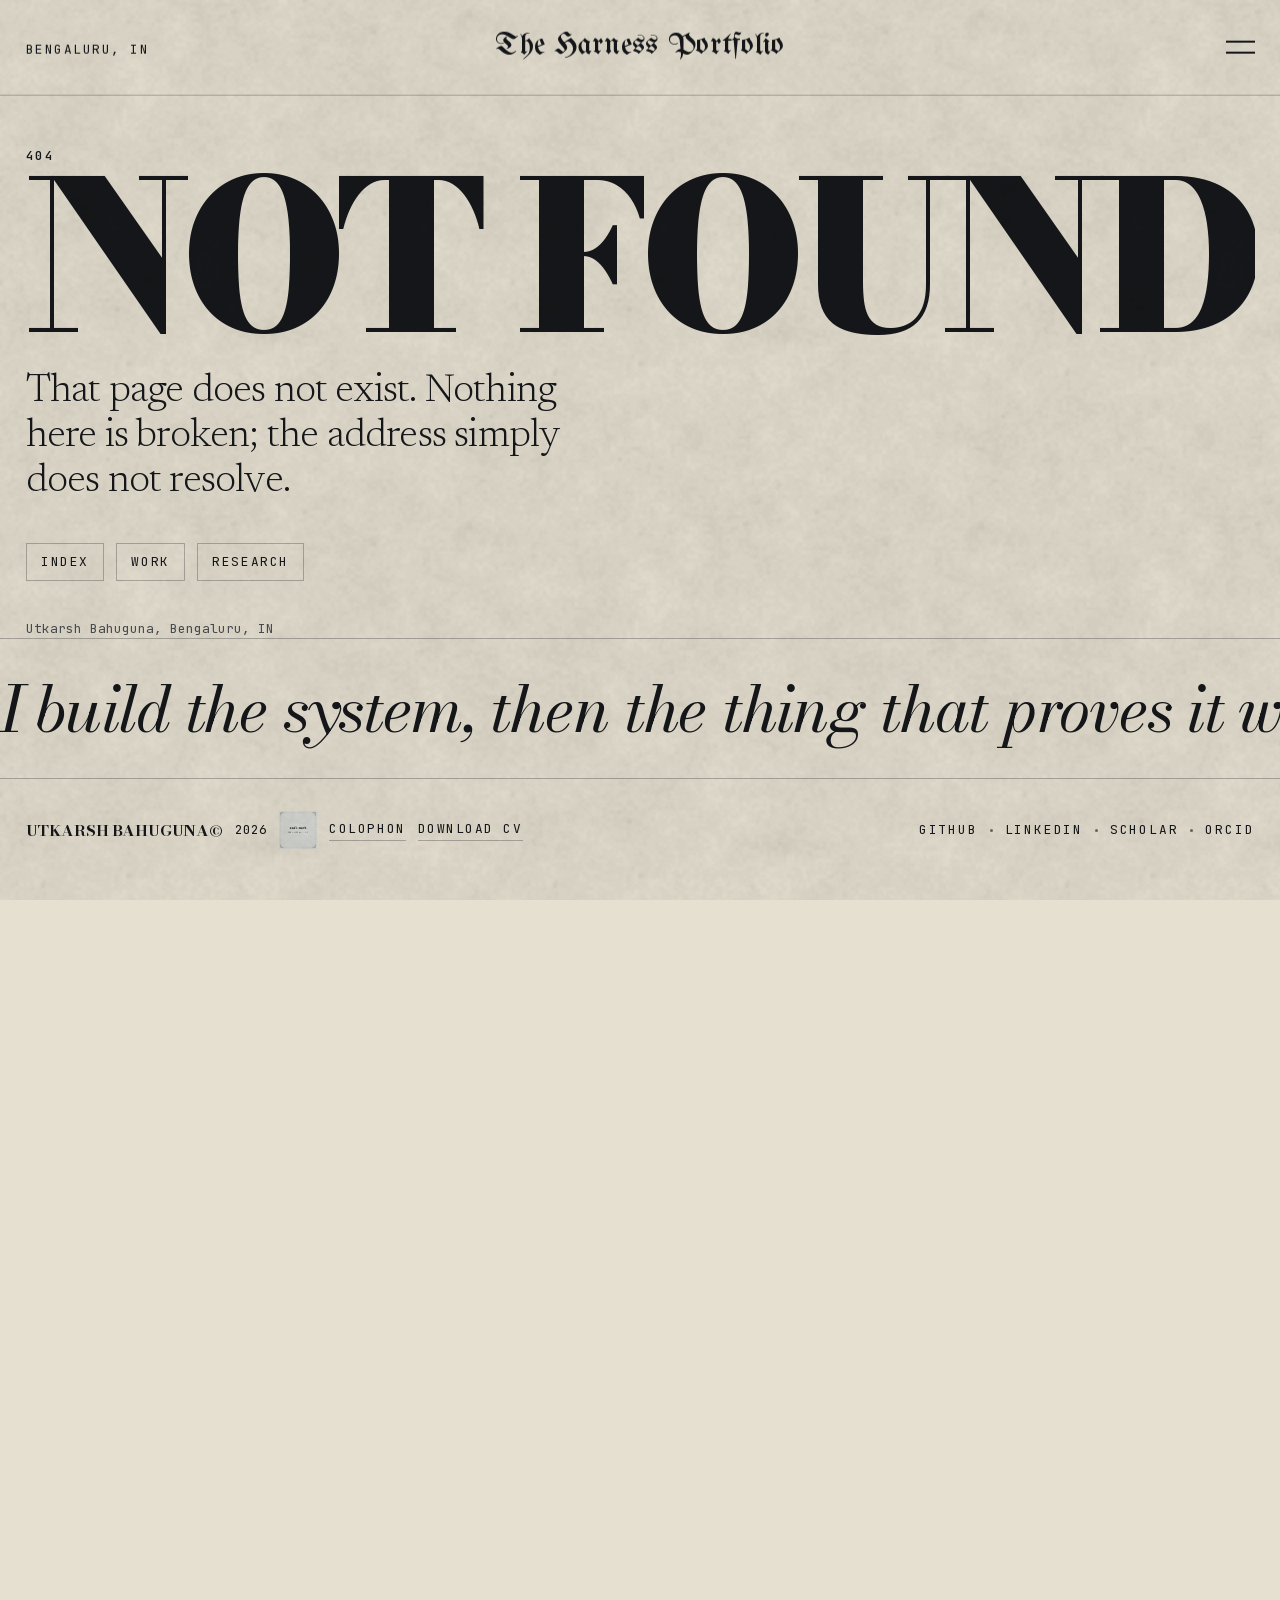
==== 404/index.html @ efdd4736 "Publish the portfolio to utkarshbahuguna.me The domain was claimed by this repo but served a placeho" ====
<!DOCTYPE html><html lang="en" class="bodoni_moda_fea9800b-module___t9ytG__variable bodoni_moda_49b920f5-module__96ow4W__variable newsreader_19a76705-module__pe3p8a__variable jetbrains_mono_57140618-module__JEK3ua__variable unifrakturmaguntia_de403196-module__SjCS9q__variable"><head><meta charSet="utf-8"/><meta name="viewport" content="width=device-width, initial-scale=1"/><link rel="stylesheet" href="/_next/static/chunks/182auflgu6ts4.css" data-precedence="next"/><link rel="preload" as="script" fetchPriority="low" href="/_next/static/chunks/310vm2bl3xxpt.js"/><script src="/_next/static/chunks/19mx3mg6lkumu.js" async=""></script><script src="/_next/static/chunks/1mh6a-0e61pyc.js" async=""></script><script src="/_next/static/chunks/344n2zhqbh4pn.js" async=""></script><script src="/_next/static/chunks/turbopack-0td869ukh0v94.js" async=""></script><script src="/_next/static/chunks/3fntmmi971322.js" async=""></script><script src="/_next/static/chunks/0g-u_hslfzjsd.js" async=""></script><script src="/_next/static/chunks/346kchja-rqp-.js" async=""></script><script src="/_next/static/chunks/41lqnuv02d4rt.js" async=""></script><meta name="robots" content="noindex"/><meta name="theme-color" content="#e6e0d1"/><title>Not found · Utkarsh Bahuguna</title><meta name="description" content="I build systems, then write the harnesses that try to break them."/><meta name="author" content="Utkarsh Bahuguna"/><meta property="og:title" content="Utkarsh Bahuguna · Bengaluru, IN"/><meta property="og:description" content="I build systems, then write the harnesses that try to break them."/><meta property="og:image" content="https://utkarshbahuguna.me/placeholders/og-cover.svg"/><meta property="og:image:width" content="1200"/><meta property="og:image:height" content="630"/><meta property="og:image:alt" content="Utkarsh Bahuguna, Bengaluru, IN"/><meta property="og:type" content="website"/><meta name="twitter:card" content="summary_large_image"/><meta name="twitter:title" content="Utkarsh Bahuguna · Bengaluru, IN"/><meta name="twitter:description" content="I build systems, then write the harnesses that try to break them."/><meta name="twitter:image" content="https://utkarshbahuguna.me/placeholders/og-cover.svg"/><link rel="icon" href="/icon.svg?icon.3ii0vima6olii.svg" sizes="any" type="image/svg+xml"/><meta name="next-size-adjust" content=""/><script>(function(){var d=document.documentElement;d.dataset.js='';var INTRO=true;var reduce=matchMedia('(prefers-reduced-motion: reduce)').matches;d.dataset.motion=reduce?'reduce':'full';try{if(INTRO&&!reduce){d.style.setProperty('--intro-duration','2200ms');d.style.setProperty('--intro-delay','0ms');d.dataset.intro='';d.classList.add('is-scroll-locked');setTimeout(function(){d.removeAttribute('data-intro');d.classList.remove('is-scroll-locked');},2260);}}catch(e){}})();</script><script src="/_next/static/chunks/0cz1d0mv5g_q7.js" noModule=""></script></head><body><div hidden=""><!--$--><!--/$--></div><a class="skip-link" href="#main">Skip to content</a><div class="material-grain" aria-hidden="true" style="background-image:url(/paper.png)"></div><div class="curtain" aria-hidden="true"><svg class="curtain__tear" viewBox="0 0 880 1600" preserveAspectRatio="none" focusable="false"><path d="M202 0L203 3L207 6L211 9L217 12L232 15L252 18L267 21L272 24L270 27L266 30L265 33L264 36L262 39L260 42L258 45L260 48L264 51L266 54L263 57L254 60L244 63L240 66L245 69L254 72L259 75L255 78L245 81L235 84L225 87L217 90L212 93L209 96L208 99L202 102L194 105L189 108L196 111L217 114L243 117L265 120L278 123L284 126L288 129L294 132L303 135L312 138L319 141L321 144L315 147L304 150L297 153L299 156L307 159L315 162L322 165L331 168L346 171L360 174L368 177L370 180L369 183L371 186L374 189L372 192L370 195L371 198L380 201L394 204L408 207L415 210L424 213L434 216L443 219L448 222L445 225L442 228L442 231L449 234L457 237L464 240L466 243L467 246L467 249L466 252L466 255L463 258L460 261L459 264L457 267L452 270L449 273L447 276L451 279L457 282L458 285L449 288L432 291L415 294L404 297L399 300L396 303L396 306L397 309L400 312L405 315L409 318L410 321L409 324L408 327L409 330L414 333L423 336L431 339L434 342L429 345L421 348L416 351L418 354L426 357L435 360L439 363L441 366L445 369L448 372L449 375L445 378L440 381L435 384L433 387L428 390L423 393L420 396L421 399L424 402L427 405L427 408L429 411L431 414L432 417L429 420L419 423L407 426L401 429L404 432L411 435L418 438L418 441L410 444L401 447L397 450L401 453L408 456L414 459L420 462L430 465L443 468L454 471L456 474L456 477L455 480L454 483L448 486L437 489L425 492L417 495L414 498L413 501L412 504L409 507L406 510L403 513L398 516L392 519L386 522L379 525L372 528L358 531L340 534L324 537L316 540L310 543L305 546L304 549L307 552L311 555L316 558L323 561L336 564L353 567L369 570L375 573L370 576L359 579L349 582L346 585L347 588L348 591L345 594L343 597L346 600L349 603L347 606L338 609L329 612L324 615L325 618L329 621L334 624L339 627L345 630L354 633L362 636L366 639L366 642L364 645L361 648L357 651L349 654L340 657L331 660L322 663L310 666L300 669L294 672L295 675L300 678L305 681L304 684L299 687L293 690L291 693L292 696L294 699L296 702L298 705L307 708L320 711L330 714L330 717L323 720L316 723L317 726L329 729L345 732L360 735L369 738L369 741L365 744L361 747L362 750L365 753L368 756L366 759L364 762L364 765L364 768L360 771L354 774L350 777L347 780L348 783L351 786L354 789L355 792L354 795L354 798L354 801L353 804L350 807L348 810L346 813L345 816L337 819L328 822L326 825L333 828L346 831L359 834L363 837L359 840L351 843L347 846L351 849L362 852L374 855L380 858L378 861L374 864L370 867L369 870L365 873L359 876L356 879L358 882L367 885L379 888L386 891L388 894L390 897L391 900L395 903L400 906L405 909L407 912L406 915L401 918L394 921L387 924L377 927L361 930L346 933L337 936L333 939L330 942L326 945L323 948L329 951L336 954L337 957L332 960L327 963L322 966L317 969L312 972L307 975L304 978L298 981L284 984L270 987L263 990L266 993L274 996L281 999L283 1002L279 1005L274 1008L271 1011L277 1014L290 1017L305 1020L317 1023L327 1026L340 1029L353 1032L366 1035L368 1038L365 1041L366 1044L377 1047L388 1050L397 1053L404 1056L414 1059L428 1062L439 1065L444 1068L448 1071L453 1074L457 1077L457 1080L454 1083L451 1086L452 1089L453 1092L453 1095L453 1098L456 1101L465 1104L475 1107L482 1110L483 1113L477 1116L470 1119L465 1122L466 1125L470 1128L474 1131L473 1134L469 1137L465 1140L460 1143L459 1146L464 1149L469 1152L470 1155L468 1158L466 1161L466 1164L466 1167L468 1170L471 1173L473 1176L472 1179L460 1182L446 1185L439 1188L439 1191L439 1194L439 1197L438 1200L443 1203L451 1206L457 1209L457 1212L455 1215L453 1218L453 1221L449 1224L438 1227L426 1230L419 1233L418 1236L420 1239L418 1242L409 1245L393 1248L377 1251L368 1254L369 1257L375 1260L382 1263L386 1266L389 1269L392 1272L395 1275L399 1278L401 1281L403 1284L405 1287L407 1290L407 1293L406 1296L405 1299L402 1302L398 1305L394 1308L394 1311L396 1314L399 1317L401 1320L401 1323L404 1326L407 1329L409 1332L406 1335L402 1338L400 1341L404 1344L413 1347L423 1350L428 1353L426 1356L419 1359L413 1362L413 1365L423 1368L437 1371L448 1374L454 1377L462 1380L471 1383L476 1386L476 1389L472 1392L467 1395L464 1398L459 1401L452 1404L446 1407L438 1410L426 1413L412 1416L404 1419L403 1422L407 1425L411 1428L412 1431L417 1434L424 1437L427 1440L423 1443L418 1446L414 1449L409 1452L404 1455L398 1458L394 1461L393 1464L388 1467L380 1470L377 1473L382 1476L389 1479L396 1482L402 1485L412 1488L428 1491L442 1494L445 1497L442 1500L439 1503L438 1506L439 1509L436 1512L433 1515L433 1518L441 1521L455 1524L467 1527L469 1530L460 1533L446 1536L432 1539L423 1542L411 1545L398 1548L388 1551L382 1554L381 1557L381 1560L379 1563L380 1566L383 1569L390 1572L399 1575L408 1578L417 1581L428 1584L437 1587L444 1590L449 1593L453 1596L453 1600L591 1600L589 1596L584 1593L577 1590L569 1587L558 1584L546 1581L537 1578L528 1575L521 1572L517 1569L517 1566L521 1563L525 1560L527 1557L528 1554L531 1551L537 1548L546 1545L555 1542L564 1539L578 1536L593 1533L602 1530L600 1527L588 1524L575 1521L568 1518L571 1515L578 1512L585 1509L588 1506L593 1503L598 1500L603 1497L601 1494L590 1491L576 1488L569 1485L568 1482L568 1479L570 1476L575 1473L589 1470L606 1467L619 1464L625 1461L632 1458L638 1455L642 1452L646 1449L652 1446L660 1443L668 1440L670 1437L669 1434L668 1431L670 1428L666 1425L662 1422L660 1419L666 1416L676 1413L686 1410L691 1407L696 1404L703 1401L708 1398L713 1395L719 1392L722 1389L720 1386L711 1383L697 1380L683 1377L672 1374L656 1371L640 1368L630 1365L632 1362L641 1359L651 1356L656 1353L653 1350L644 1347L634 1344L630 1341L631 1338L635 1335L638 1332L637 1329L633 1326L627 1323L623 1320L619 1317L613 1314L610 1311L612 1308L620 1305L629 1302L637 1299L641 1296L644 1293L644 1290L641 1287L638 1284L634 1281L630 1278L625 1275L620 1272L614 1269L608 1266L601 1263L591 1260L582 1257L579 1254L585 1251L597 1248L610 1245L616 1242L615 1239L611 1236L609 1233L617 1230L630 1227L642 1224L648 1221L650 1218L651 1215L651 1212L649 1209L640 1206L630 1203L623 1200L622 1197L622 1194L620 1191L619 1188L624 1185L636 1182L647 1179L648 1176L647 1173L646 1170L646 1167L647 1164L648 1161L648 1158L648 1155L643 1152L634 1149L625 1146L621 1143L622 1140L623 1137L623 1134L619 1131L610 1128L601 1125L596 1122L598 1119L604 1116L609 1113L608 1110L599 1107L588 1104L578 1101L574 1098L573 1095L574 1092L573 1089L573 1086L577 1083L579 1080L578 1077L573 1074L567 1071L563 1068L559 1065L549 1062L539 1059L534 1056L533 1053L529 1050L522 1047L513 1044L513 1041L517 1038L516 1035L505 1032L492 1029L480 1026L471 1023L458 1020L442 1017L428 1014L424 1011L427 1008L435 1005L440 1002L439 999L433 996L426 993L425 990L435 987L454 984L476 981L490 978L501 975L513 972L522 969L529 966L535 963L540 960L545 957L544 954L537 951L530 948L530 945L529 942L526 939L523 936L526 933L536 930L549 927L558 924L565 921L572 918L575 915L572 912L563 909L550 906L536 903L525 900L516 897L510 894L504 891L495 888L483 885L474 882L473 879L479 876L486 873L491 870L494 867L500 864L507 861L512 858L509 855L500 852L490 849L485 846L490 843L497 840L502 837L500 834L493 831L485 828L482 825L489 822L500 819L506 816L504 813L502 810L500 807L498 804L495 801L490 798L484 795L477 792L467 789L455 786L443 783L435 780L433 777L436 774L440 771L444 768L444 765L442 762L441 759L438 756L430 753L422 750L416 747L415 744L416 741L414 738L405 735L390 732L374 729L362 726L361 723L368 720L375 717L375 714L365 711L352 708L343 705L341 702L339 699L337 696L336 693L338 690L344 687L349 684L350 681L345 678L340 675L339 672L345 669L356 666L371 663L383 660L393 657L404 654L414 651L422 648L430 645L440 642L448 639L453 636L453 633L452 630L451 627L449 624L446 621L442 618L440 615L444 612L453 609L462 606L463 603L457 600L450 597L449 594L449 591L448 588L450 585L457 582L473 579L490 576L500 573L494 570L477 567L456 564L438 561L427 558L418 555L412 552L408 549L409 546L414 543L420 540L428 537L442 534L458 531L470 528L477 525L483 522L488 519L493 516L494 513L492 510L488 507L484 504L477 501L471 498L469 495L473 492L482 489L493 486L499 483L500 480L501 477L501 474L499 471L488 468L475 465L465 462L459 459L453 456L446 453L442 450L446 447L455 444L463 441L463 438L456 435L449 432L446 429L452 426L467 423L479 420L482 417L481 414L478 411L476 408L475 405L472 402L470 399L471 396L476 393L485 390L494 387L500 384L508 381L517 378L523 375L525 372L523 369L522 366L522 363L521 360L515 357L510 354L510 351L517 348L527 345L533 342L532 339L523 336L512 333L505 330L503 327L502 324L503 321L504 318L504 315L504 312L504 309L505 306L505 303L507 300L511 297L522 294L540 291L557 288L566 285L564 282L555 279L547 276L546 273L547 270L553 267L559 264L569 261L582 258L596 255L607 252L616 249L623 246L628 243L630 240L628 237L624 234L621 231L626 228L634 225L638 222L635 219L626 216L616 213L609 210L604 207L595 204L586 201L582 198L585 195L591 192L593 189L588 186L585 183L582 180L577 177L567 174L551 171L535 168L527 165L522 162L514 159L508 156L506 153L513 150L523 147L529 144L526 141L519 138L511 135L503 132L497 129L493 126L487 123L475 120L453 117L428 114L409 111L403 108L408 105L416 102L423 99L426 96L432 93L441 90L455 87L472 84L488 81L502 78L508 75L505 72L497 69L493 66L498 63L508 60L518 57L521 54L518 51L514 48L511 45L511 42L512 39L513 36L513 33L515 30L518 27L520 24L515 21L498 18L476 15L458 12L448 9L441 6L435 3L433 0Z" fill="var(--curtain-fibre)"></path><path d="M282 0L284 3L287 6L291 9L297 12L311 15L329 18L342 21L344 24L339 27L332 30L327 33L324 36L319 39L314 42L310 45L310 48L312 51L312 54L308 57L298 60L287 63L283 66L288 69L298 72L303 75L300 78L290 81L280 84L270 87L262 90L257 93L255 96L254 99L249 102L242 105L239 108L246 111L267 114L294 117L316 120L329 123L335 126L340 129L346 132L355 135L364 138L372 141L376 144L371 147L362 150L356 153L359 156L367 159L377 162L384 165L394 168L411 171L427 174L436 177L439 180L440 183L443 186L447 189L445 192L441 195L440 198L447 201L458 204L469 207L475 210L482 213L491 216L498 219L501 222L497 225L491 228L489 231L493 234L500 237L504 240L505 243L504 246L502 249L499 252L496 255L491 258L486 261L484 264L481 267L477 270L475 273L475 276L481 279L489 282L491 285L483 288L468 291L451 294L441 297L437 300L435 303L436 306L436 309L439 312L442 315L444 318L444 321L442 324L440 327L440 330L444 333L452 336L459 339L459 342L451 345L441 348L434 351L433 354L439 357L446 360L448 363L449 366L451 369L454 372L454 375L450 378L444 381L439 384L437 387L432 390L426 393L423 396L424 399L427 402L430 405L430 408L432 411L434 414L435 417L432 420L422 423L410 426L404 429L407 432L414 435L420 438L421 441L413 444L404 447L400 450L404 453L410 456L417 459L422 462L432 465L445 468L455 471L457 474L457 477L457 480L455 483L449 486L438 489L426 492L418 495L415 498L414 501L413 504L410 507L407 510L404 513L399 516L393 519L387 522L380 525L373 528L359 531L341 534L325 537L317 540L311 543L306 546L305 549L308 552L312 555L317 558L324 561L337 564L354 567L370 570L377 573L372 576L361 579L352 582L349 585L351 588L352 591L350 594L349 597L353 600L357 603L355 606L348 609L339 612L335 615L337 618L341 621L347 624L351 627L357 630L365 633L373 636L376 639L376 642L373 645L371 648L367 651L360 654L351 657L343 660L334 663L323 666L313 669L308 672L309 675L315 678L320 681L320 684L315 687L310 690L308 693L309 696L311 699L312 702L314 705L323 708L335 711L344 714L343 717L336 720L328 723L329 726L340 729L355 732L370 735L378 738L378 741L374 744L371 747L372 750L376 753L379 756L378 759L377 762L377 765L376 768L372 771L366 774L362 777L359 780L360 783L364 786L367 789L368 792L368 795L368 798L367 801L366 804L363 807L360 810L359 813L358 816L350 819L341 822L339 825L347 828L362 831L375 834L381 837L379 840L374 843L372 846L378 849L392 852L406 855L413 858L413 861L410 864L408 867L407 870L404 873L399 876L395 879L397 882L406 885L418 888L425 891L428 894L430 897L433 900L437 903L444 906L449 909L452 912L450 915L444 918L435 921L427 924L415 927L399 930L383 933L375 936L371 939L368 942L365 945L363 948L369 951L377 954L378 957L373 960L369 963L364 966L359 969L353 972L348 975L343 978L336 981L321 984L306 987L299 990L302 993L310 996L317 999L319 1002L315 1005L309 1008L307 1011L312 1014L325 1017L341 1020L353 1023L363 1026L376 1029L390 1032L402 1035L405 1038L402 1041L403 1044L414 1047L424 1050L433 1053L439 1056L447 1059L460 1062L471 1065L476 1068L480 1071L485 1074L489 1077L490 1080L487 1083L485 1086L485 1089L486 1092L486 1095L486 1098L490 1101L499 1104L510 1107L517 1110L519 1113L513 1116L506 1119L502 1122L504 1125L510 1128L516 1131L516 1134L513 1137L508 1140L504 1143L502 1146L506 1149L509 1152L508 1155L502 1158L498 1161L494 1164L490 1167L488 1170L487 1173L486 1176L482 1179L467 1182L451 1185L442 1188L440 1191L439 1194L439 1197L439 1200L444 1203L453 1206L459 1209L460 1212L459 1215L459 1218L460 1221L457 1224L448 1227L437 1230L431 1233L432 1236L435 1239L435 1242L427 1245L412 1248L397 1251L390 1254L391 1257L398 1260L405 1263L410 1266L415 1269L420 1272L425 1275L431 1278L437 1281L442 1284L448 1287L452 1290L455 1293L458 1296L459 1299L458 1302L455 1305L452 1308L453 1311L458 1314L463 1317L466 1320L468 1323L471 1326L475 1329L477 1332L475 1335L471 1338L470 1341L475 1344L484 1347L495 1350L500 1353L498 1356L491 1359L484 1362L484 1365L494 1368L509 1371L523 1374L531 1377L541 1380L552 1383L558 1386L559 1389L554 1392L546 1395L540 1398L531 1401L521 1404L510 1407L499 1410L482 1413L464 1416L450 1419L445 1422L443 1425L442 1428L439 1431L439 1434L442 1437L442 1440L436 1443L430 1446L424 1449L420 1452L416 1455L412 1458L409 1461L410 1464L406 1467L401 1470L399 1473L405 1476L414 1479L422 1482L429 1485L441 1488L459 1491L474 1494L479 1497L477 1500L475 1503L474 1506L474 1509L471 1512L466 1515L465 1518L472 1521L485 1524L496 1527L497 1530L486 1533L470 1536L455 1539L444 1542L431 1545L417 1548L405 1551L398 1554L395 1557L393 1560L391 1563L390 1566L392 1569L398 1572L407 1575L416 1578L426 1581L437 1584L448 1587L455 1590L461 1593L467 1596L469 1600L477 1600L470 1596L462 1593L455 1590L448 1587L437 1584L426 1581L416 1578L407 1575L399 1572L398 1569L402 1566L409 1563L418 1560L426 1557L432 1554L441 1551L451 1548L462 1545L472 1542L479 1539L491 1536L503 1533L510 1530L505 1527L492 1524L477 1521L470 1518L472 1515L479 1512L486 1509L489 1506L495 1503L502 1500L507 1497L506 1494L494 1491L477 1488L466 1485L458 1482L450 1479L442 1476L436 1473L438 1470L444 1467L447 1464L446 1461L448 1458L453 1455L458 1452L463 1449L470 1446L479 1443L489 1440L492 1437L492 1434L494 1431L499 1428L500 1425L498 1422L498 1419L504 1416L513 1413L521 1410L524 1407L526 1404L531 1401L540 1398L546 1395L554 1392L559 1389L565 1386L567 1383L565 1380L563 1377L562 1374L554 1371L544 1368L536 1365L536 1362L540 1359L543 1356L539 1353L526 1350L508 1347L491 1344L479 1341L475 1338L475 1335L477 1332L477 1329L477 1326L479 1323L482 1320L485 1317L486 1314L487 1311L491 1308L497 1305L502 1302L504 1299L503 1296L500 1293L495 1290L489 1287L482 1284L475 1281L469 1278L462 1275L455 1272L449 1269L443 1266L435 1263L425 1260L415 1257L410 1254L415 1251L427 1248L439 1245L446 1242L446 1239L444 1236L445 1233L454 1230L469 1227L483 1224L490 1221L493 1218L496 1215L499 1212L498 1209L490 1206L479 1203L469 1200L465 1197L461 1194L457 1191L455 1188L460 1185L473 1182L486 1179L491 1176L495 1173L500 1170L508 1167L517 1164L528 1161L539 1158L550 1155L554 1152L552 1149L548 1146L545 1143L543 1140L540 1137L533 1134L524 1131L510 1128L504 1125L502 1122L506 1119L513 1116L519 1113L517 1110L510 1107L499 1104L490 1101L486 1098L486 1095L488 1092L488 1089L489 1086L492 1083L496 1080L499 1077L498 1074L497 1071L497 1068L496 1065L489 1062L481 1059L475 1056L471 1053L464 1050L455 1047L445 1044L443 1041L446 1038L444 1035L432 1032L418 1029L405 1026L395 1023L383 1020L366 1017L352 1014L346 1011L348 1008L353 1005L357 1002L354 999L347 996L339 993L336 990L341 987L354 984L366 981L369 978L369 975L369 972L369 969L370 966L372 963L376 960L379 957L377 954L369 951L363 948L365 945L368 942L371 939L375 936L383 933L399 930L415 927L427 924L435 921L444 918L457 915L465 912L467 909L465 906L461 903L457 900L452 897L448 894L443 891L434 888L420 885L408 882L404 879L406 876L409 873L411 870L411 867L415 864L420 861L422 858L418 855L407 852L397 849L393 846L398 843L404 840L407 837L402 834L390 831L378 828L373 825L378 822L389 819L398 816L400 813L402 810L404 807L405 804L403 801L400 798L395 795L390 792L384 789L377 786L370 783L366 780L367 777L371 774L377 771L381 768L381 765L380 762L382 759L382 756L378 753L374 750L372 747L375 744L379 741L379 738L370 735L355 732L340 729L329 726L328 723L336 720L343 717L344 714L335 711L323 708L314 705L312 702L311 699L312 696L312 693L316 690L323 687L329 684L329 681L324 678L317 675L313 672L316 669L324 666L334 663L343 660L351 657L360 654L367 651L371 648L373 645L376 642L376 639L373 636L365 633L357 630L351 627L347 624L341 621L337 618L335 615L339 612L348 609L355 606L357 603L353 600L350 597L351 594L353 591L352 588L350 585L352 582L361 579L372 576L377 573L370 570L354 567L337 564L324 561L317 558L312 555L308 552L305 549L306 546L311 543L317 540L325 537L341 534L359 531L373 528L380 525L387 522L394 519L404 516L412 513L418 510L422 507L427 504L428 501L428 498L430 495L438 492L449 489L460 486L467 483L469 480L470 477L471 474L469 471L459 468L446 465L437 462L430 459L423 456L416 453L411 450L414 447L422 444L429 441L429 438L422 435L415 432L412 429L418 426L431 423L442 420L445 417L444 414L442 411L440 408L440 405L437 402L434 399L432 396L434 393L439 390L442 387L442 384L445 381L450 378L454 375L454 372L451 369L449 366L448 363L446 360L439 357L433 354L434 351L441 348L451 345L459 342L459 339L452 336L444 333L440 330L440 327L442 324L445 321L446 318L445 315L442 312L440 309L440 306L440 303L443 300L449 297L461 294L479 291L496 288L505 285L503 282L496 279L489 276L489 273L492 270L498 267L502 264L508 261L517 258L525 255L532 252L537 249L540 246L539 243L533 240L521 237L506 234L493 231L491 228L497 225L501 222L498 219L491 216L482 213L475 210L469 207L458 204L452 201L455 198L465 195L477 192L484 189L481 186L479 183L480 180L480 177L475 174L463 171L452 168L446 165L444 162L437 159L431 156L427 153L428 150L430 147L425 144L410 141L391 138L372 135L353 132L340 129L335 126L329 123L316 120L294 117L272 114L258 111L257 108L267 105L281 102L290 99L295 96L299 93L305 90L314 87L326 84L338 81L348 78L353 75L348 72L340 69L335 66L340 63L349 60L355 57L353 54L344 51L332 48L323 45L317 42L319 39L324 36L327 33L332 30L339 27L344 24L345 21L343 18L337 15L334 12L338 9L341 6L343 3L343 0Z" fill="var(--curtain-fleck)"></path><path class="curtain__lift" d="M0 0L202 0L203 3L207 6L211 9L217 12L232 15L252 18L267 21L272 24L270 27L266 30L265 33L264 36L262 39L260 42L258 45L260 48L264 51L266 54L263 57L254 60L244 63L240 66L245 69L254 72L259 75L255 78L245 81L235 84L225 87L217 90L212 93L209 96L208 99L202 102L194 105L189 108L196 111L217 114L243 117L265 120L278 123L284 126L288 129L294 132L303 135L312 138L319 141L321 144L315 147L304 150L297 153L299 156L307 159L315 162L322 165L331 168L346 171L360 174L368 177L370 180L369 183L371 186L374 189L372 192L370 195L371 198L380 201L394 204L408 207L415 210L424 213L434 216L443 219L448 222L445 225L442 228L442 231L449 234L457 237L464 240L466 243L467 246L467 249L466 252L466 255L463 258L460 261L459 264L457 267L452 270L449 273L447 276L451 279L457 282L458 285L449 288L432 291L415 294L404 297L399 300L396 303L396 306L397 309L400 312L405 315L409 318L410 321L409 324L408 327L409 330L414 333L423 336L431 339L434 342L429 345L421 348L416 351L418 354L426 357L435 360L439 363L441 366L445 369L448 372L449 375L445 378L440 381L435 384L433 387L428 390L423 393L420 396L421 399L424 402L427 405L427 408L429 411L431 414L432 417L429 420L419 423L407 426L401 429L404 432L411 435L418 438L418 441L410 444L401 447L397 450L401 453L408 456L414 459L420 462L430 465L443 468L454 471L456 474L456 477L455 480L454 483L448 486L437 489L425 492L417 495L414 498L413 501L412 504L409 507L406 510L403 513L398 516L392 519L386 522L379 525L372 528L358 531L340 534L324 537L316 540L310 543L305 546L304 549L307 552L311 555L316 558L323 561L336 564L353 567L369 570L375 573L370 576L359 579L349 582L346 585L347 588L348 591L345 594L343 597L346 600L349 603L347 606L338 609L329 612L324 615L325 618L329 621L334 624L339 627L345 630L354 633L362 636L366 639L366 642L364 645L361 648L357 651L349 654L340 657L331 660L322 663L310 666L300 669L294 672L295 675L300 678L305 681L304 684L299 687L293 690L291 693L292 696L294 699L296 702L298 705L307 708L320 711L330 714L330 717L323 720L316 723L317 726L329 729L345 732L360 735L369 738L369 741L365 744L361 747L362 750L365 753L368 756L366 759L364 762L364 765L364 768L360 771L354 774L350 777L347 780L348 783L351 786L354 789L355 792L354 795L354 798L354 801L353 804L350 807L348 810L346 813L345 816L337 819L328 822L326 825L333 828L346 831L359 834L363 837L359 840L351 843L347 846L351 849L362 852L374 855L380 858L378 861L374 864L370 867L369 870L365 873L359 876L356 879L358 882L367 885L379 888L386 891L388 894L390 897L391 900L395 903L400 906L405 909L407 912L406 915L401 918L394 921L387 924L377 927L361 930L346 933L337 936L333 939L330 942L326 945L323 948L329 951L336 954L337 957L332 960L327 963L322 966L317 969L312 972L307 975L304 978L298 981L284 984L270 987L263 990L266 993L274 996L281 999L283 1002L279 1005L274 1008L271 1011L277 1014L290 1017L305 1020L317 1023L327 1026L340 1029L353 1032L366 1035L368 1038L365 1041L366 1044L377 1047L388 1050L397 1053L404 1056L414 1059L428 1062L439 1065L444 1068L448 1071L453 1074L457 1077L457 1080L454 1083L451 1086L452 1089L453 1092L453 1095L453 1098L456 1101L465 1104L475 1107L482 1110L483 1113L477 1116L470 1119L465 1122L466 1125L470 1128L474 1131L473 1134L469 1137L465 1140L460 1143L459 1146L464 1149L469 1152L470 1155L468 1158L466 1161L466 1164L466 1167L468 1170L471 1173L473 1176L472 1179L460 1182L446 1185L439 1188L439 1191L439 1194L439 1197L438 1200L443 1203L451 1206L457 1209L457 1212L455 1215L453 1218L453 1221L449 1224L438 1227L426 1230L419 1233L418 1236L420 1239L418 1242L409 1245L393 1248L377 1251L368 1254L369 1257L375 1260L382 1263L386 1266L389 1269L392 1272L395 1275L399 1278L401 1281L403 1284L405 1287L407 1290L407 1293L406 1296L405 1299L402 1302L398 1305L394 1308L394 1311L396 1314L399 1317L401 1320L401 1323L404 1326L407 1329L409 1332L406 1335L402 1338L400 1341L404 1344L413 1347L423 1350L428 1353L426 1356L419 1359L413 1362L413 1365L423 1368L437 1371L448 1374L454 1377L462 1380L471 1383L476 1386L476 1389L472 1392L467 1395L464 1398L459 1401L452 1404L446 1407L438 1410L426 1413L412 1416L404 1419L403 1422L407 1425L411 1428L412 1431L417 1434L424 1437L427 1440L423 1443L418 1446L414 1449L409 1452L404 1455L398 1458L394 1461L393 1464L388 1467L380 1470L377 1473L382 1476L389 1479L396 1482L402 1485L412 1488L428 1491L442 1494L445 1497L442 1500L439 1503L438 1506L439 1509L436 1512L433 1515L433 1518L441 1521L455 1524L467 1527L469 1530L460 1533L446 1536L432 1539L423 1542L411 1545L398 1548L388 1551L382 1554L381 1557L381 1560L379 1563L380 1566L383 1569L390 1572L399 1575L408 1578L417 1581L428 1584L437 1587L444 1590L449 1593L453 1596L453 1600L0 1600Z" fill="var(--curtain-color)" stroke="var(--curtain-shadow)"></path></svg></div><div class="intro-backdrop" aria-hidden="true"></div><div class="shell"><header class="nav"><div class="nav-inner"><div class="nav-row"><div class="nav-block nav-block--l"><button type="button" class="n-text" aria-pressed="false">Bengaluru, IN<span class="sr-only">. Toggles paper mode, which desaturates every image on the page.</span></button></div><a class="nav-head" href="/">The Harness Portfolio</a><div class="nav-block nav-block--r"><button type="button" class="nav-link" aria-expanded="false" aria-controls="site-menu"><span class="nav-lines" aria-hidden="true"><span class="nav-line up"></span><span class="nav-line bottom"></span></span><span class="sr-only">Open menu</span></button></div></div></div><div id="site-menu" class="menu" hidden="" data-open="false" role="dialog" aria-modal="true" aria-label="Site menu"><nav class="menu-w" aria-label="Primary"><a class="menu-link" href="/"><span class="mask"><span class="menu-title t-display">Index</span></span><span class="m-active" data-current="false" aria-hidden="true"></span></a><a class="menu-link" href="/work/"><span class="mask"><span class="menu-title t-display">Work</span></span><span class="m-active" data-current="false" aria-hidden="true"></span></a><a class="menu-link" href="/research/"><span class="mask"><span class="menu-title t-display">Research</span></span><span class="m-active" data-current="false" aria-hidden="true"></span></a></nav><ul class="menu-socials f-block"><li><a class="f-li" href="https://github.com/u7k4rs6" target="_blank" rel="noopener noreferrer">GitHub</a></li><li><span class="f-li-dot" aria-hidden="true"></span><a class="f-li" href="https://linkedin.com/in/utkarshbahuguna666" target="_blank" rel="noopener noreferrer">LinkedIn</a></li><li><span class="f-li-dot" aria-hidden="true"></span><a class="f-li" href="https://scholar.google.com/citations?user=0ZYBsyoAAAAJ" target="_blank" rel="noopener noreferrer">Scholar</a></li><li><span class="f-li-dot" aria-hidden="true"></span><a class="f-li" href="https://orcid.org/0009-0004-0034-824X" target="_blank" rel="noopener noreferrer">ORCID</a></li></ul></div></header><main id="main"><section class="page-head wrap notfound"><p class="t-eyebrow">404</p><h1 class="fit page-head__display"><span class="mask" data-reveal="line"><span class="fit-text page-head__line" data-fit-max="300" data-fit-min="14" data-fit-fill="0.998" style="--chars:9">Not found</span></span></h1><p class="page-head__lede" data-reveal="rise">That page does not exist. Nothing here is broken; the address simply does not resolve.</p><ul class="notfound__links" data-reveal="fade"><li><a href="/">Index</a></li><li><a href="/work/">Work</a></li><li><a href="/research/">Research</a></li></ul><p class="notfound__sig" data-reveal="fade">Utkarsh Bahuguna<!-- -->, <!-- -->Bengaluru, IN</p></section><!--$--><!--/$--></main><footer class="footer"><div class="marquee"><div class="marquee__inner" style="--marquee-chars:380"><div class="marquee__copy"><span class="marquee__unit"><span class="marquee__phrase">I build the system, then the thing that proves it wrong</span><span class="marquee__slab">Build, Break, Prove</span></span><span class="marquee__unit"><span class="marquee__phrase">A bug that only appears sometimes has not been found</span><span class="marquee__slab">Same seed, same crash</span></span><span class="marquee__unit"><span class="marquee__phrase">The harness is not scaffolding, it is the deliverable</span><span class="marquee__slab">The Harness</span></span><span class="marquee__unit"><span class="marquee__phrase">Deterministic enough to hand to somebody else</span><span class="marquee__slab">Reproducible</span></span><span class="marquee__unit"><span class="marquee__phrase">Worth exactly what the adversary failed to break</span><span class="marquee__slab">Falsifiable</span></span><span class="marquee__unit"><span class="marquee__phrase">Order books, kernels, CRDTs, inference engines</span><span class="marquee__slab">Systems</span></span></div><div class="marquee__copy" aria-hidden="true"><span class="marquee__unit"><span class="marquee__phrase">I build the system, then the thing that proves it wrong</span><span class="marquee__slab">Build, Break, Prove</span></span><span class="marquee__unit"><span class="marquee__phrase">A bug that only appears sometimes has not been found</span><span class="marquee__slab">Same seed, same crash</span></span><span class="marquee__unit"><span class="marquee__phrase">The harness is not scaffolding, it is the deliverable</span><span class="marquee__slab">The Harness</span></span><span class="marquee__unit"><span class="marquee__phrase">Deterministic enough to hand to somebody else</span><span class="marquee__slab">Reproducible</span></span><span class="marquee__unit"><span class="marquee__phrase">Worth exactly what the adversary failed to break</span><span class="marquee__slab">Falsifiable</span></span><span class="marquee__unit"><span class="marquee__phrase">Order books, kernels, CRDTs, inference engines</span><span class="marquee__slab">Systems</span></span></div><div class="marquee__copy" aria-hidden="true"><span class="marquee__unit"><span class="marquee__phrase">I build the system, then the thing that proves it wrong</span><span class="marquee__slab">Build, Break, Prove</span></span><span class="marquee__unit"><span class="marquee__phrase">A bug that only appears sometimes has not been found</span><span class="marquee__slab">Same seed, same crash</span></span><span class="marquee__unit"><span class="marquee__phrase">The harness is not scaffolding, it is the deliverable</span><span class="marquee__slab">The Harness</span></span><span class="marquee__unit"><span class="marquee__phrase">Deterministic enough to hand to somebody else</span><span class="marquee__slab">Reproducible</span></span><span class="marquee__unit"><span class="marquee__phrase">Worth exactly what the adversary failed to break</span><span class="marquee__slab">Falsifiable</span></span><span class="marquee__unit"><span class="marquee__phrase">Order books, kernels, CRDTs, inference engines</span><span class="marquee__slab">Systems</span></span></div></div><div class="marquee__static"><p class="marquee__staticPhrase">Build something that has to be right</p><ul class="marquee__staticLines"><li><span class="marquee__staticLine">I build the system, then the thing that proves it wrong</span><span class="marquee__slab">Build, Break, Prove</span></li><li><span class="marquee__staticLine">A bug that only appears sometimes has not been found</span><span class="marquee__slab">Same seed, same crash</span></li><li><span class="marquee__staticLine">The harness is not scaffolding, it is the deliverable</span><span class="marquee__slab">The Harness</span></li><li><span class="marquee__staticLine">Deterministic enough to hand to somebody else</span><span class="marquee__slab">Reproducible</span></li><li><span class="marquee__staticLine">Worth exactly what the adversary failed to break</span><span class="marquee__slab">Falsifiable</span></li><li><span class="marquee__staticLine">Order books, kernels, CRDTs, inference engines</span><span class="marquee__slab">Systems</span></li></ul></div></div><div class="footer__info wrap"><div class="footer__col"><span class="footer__mark">Utkarsh Bahuguna<!-- -->©</span><span class="footer__year">2026</span><img class="footer__seal" src="/placeholders/seal-mark.svg" alt="Seal mark" width="600" height="600" loading="lazy" decoding="async"/><a class="footer__colophon" href="/colophon/">Colophon</a><a class="footer__colophon" href="/cv.pdf" download="">Download CV</a></div><ul class="footer__socials"><li><a class="f-li" href="https://github.com/u7k4rs6" target="_blank" rel="noopener noreferrer">GitHub</a></li><li><span class="f-li-dot" aria-hidden="true"></span><a class="f-li" href="https://linkedin.com/in/utkarshbahuguna666" target="_blank" rel="noopener noreferrer">LinkedIn</a></li><li><span class="f-li-dot" aria-hidden="true"></span><a class="f-li" href="https://scholar.google.com/citations?user=0ZYBsyoAAAAJ" target="_blank" rel="noopener noreferrer">Scholar</a></li><li><span class="f-li-dot" aria-hidden="true"></span><a class="f-li" href="https://orcid.org/0009-0004-0034-824X" target="_blank" rel="noopener noreferrer">ORCID</a></li></ul></div><p class="sr-only">Utkarsh Bahuguna<!-- -->, <!-- -->Bengaluru, IN<!-- -->. <!-- -->CS undergraduate, BITS Pilani<!-- -->.</p></footer></div><script>(function(){try{
var e=document.querySelectorAll('.fit-text');if(!e.length)return;var i,a=[],m=[];
for(i=0;i<e.length;i++){e[i].style.fontSize='100px'}
for(i=0;i<e.length;i++){a[i]=e[i].parentElement?e[i].parentElement.clientWidth:0;m[i]=e[i].offsetWidth}
for(i=0;i<e.length;i++){var d=e[i].dataset,f=parseFloat(d.fitFill||'0.998'),
x=parseFloat(d.fitMax||'460'),n=parseFloat(d.fitMin||'14');
e[i].style.fontSize=(a[i]>0&&m[i]>0)?Math.floor(Math.min(Math.max(a[i]*f*100/m[i],n),x))+'px':''}
}catch(_){}})();
(function(){try{
var d=document.documentElement;if(!d.hasAttribute('data-intro'))return;
var s=document.querySelector('.shell'),L=(s?s.clientHeight:innerHeight)+innerHeight*0.25,
r=document.querySelectorAll('[data-reveal]'),i;
for(i=0;i<r.length;i++){var t=0,p=r[i];while(p){t+=p.offsetTop;p=p.offsetParent}
if(t<L)r[i].setAttribute('data-settled','')}
}catch(_){}})();</script><script src="/_next/static/chunks/310vm2bl3xxpt.js" id="_R_" async=""></script><script>(self.__next_f=self.__next_f||[]).push([0])</script><script>self.__next_f.push([1,"1:\"$Sreact.fragment\"\n2:I[47420,[\"/_next/static/chunks/3fntmmi971322.js\",\"/_next/static/chunks/0g-u_hslfzjsd.js\",\"/_next/static/chunks/346kchja-rqp-.js\"],\"default\"]\n3:I[4532,[\"/_next/static/chunks/3fntmmi971322.js\",\"/_next/static/chunks/0g-u_hslfzjsd.js\",\"/_next/static/chunks/346kchja-rqp-.js\"],\"default\"]\n4:I[74546,[\"/_next/static/chunks/3fntmmi971322.js\",\"/_next/static/chunks/0g-u_hslfzjsd.js\",\"/_next/static/chunks/346kchja-rqp-.js\"],\"default\"]\n5:I[66357,[\"/_next/static/chunks/3fntmmi971322.js\",\"/_next/static/chunks/0g-u_hslfzjsd.js\",\"/_next/static/chunks/346kchja-rqp-.js\"],\"default\"]\n6:I[38025,[\"/_next/static/chunks/3fntmmi971322.js\",\"/_next/static/chunks/0g-u_hslfzjsd.js\",\"/_next/static/chunks/346kchja-rqp-.js\"],\"default\"]\n7:I[42724,[\"/_next/static/chunks/3fntmmi971322.js\",\"/_next/static/chunks/0g-u_hslfzjsd.js\",\"/_next/static/chunks/346kchja-rqp-.js\"],\"default\"]\n8:I[39756,[\"/_next/static/chunks/3fntmmi971322.js\",\"/_next/static/chunks/0g-u_hslfzjsd.js\",\"/_next/static/chunks/346kchja-rqp-.js\"],\"default\"]\n9:I[37457,[\"/_next/static/chunks/3fntmmi971322.js\",\"/_next/static/chunks/0g-u_hslfzjsd.js\",\"/_next/static/chunks/346kchja-rqp-.js\"],\"default\"]\na:I[59095,[\"/_next/static/chunks/3fntmmi971322.js\",\"/_next/static/chunks/0g-u_hslfzjsd.js\",\"/_next/static/chunks/346kchja-rqp-.js\",\"/_next/static/chunks/41lqnuv02d4rt.js\"],\"default\"]\nb:I[10414,[\"/_next/static/chunks/3fntmmi971322.js\",\"/_next/static/chunks/0g-u_hslfzjsd.js\",\"/_next/static/chunks/346kchja-rqp-.js\",\"/_next/static/chunks/41lqnuv02d4rt.js\"],\"default\"]\nc:I[22016,[\"/_next/static/chunks/3fntmmi971322.js\",\"/_next/static/chunks/0g-u_hslfzjsd.js\",\"/_next/static/chunks/346kchja-rqp-.js\",\"/_next/static/chunks/41lqnuv02d4rt.js\"],\"\"]\n19:I[68027,[\"/_next/static/chunks/3fntmmi971322.js\",\"/_next/static/chunks/0g-u_hslfzjsd.js\",\"/_next/static/chunks/346kchja-rqp-.js\"],\"default\",1]\n:HL[\"/_next/static/chunks/182auflgu6ts4.css\",\"style\"]\n17:X\n0:{\"P\":null,\"c\":[\"\",\"_not-found\",\"\"],\"q\":\"\",\"i\":false,\"f\":[[[\"\",{\"children\":[\"/_not-found\",{\"children\":[\"__PAGE__\",{},\"$undefined\",\"$undefined\",4608]},\"$undefined\",\"$undefined\",4608]},\"$undefined\",\"$undefined\",4624],[[\"$\",\"$1\",\"c\",{\"children\":[[[\"$\",\"link\",\"0\",{\"rel\":\"stylesheet\",\"href\":\"/_next/static/chunks/182auflgu6ts4.css\",\"precedence\":\"next\",\"crossOrigin\":\"$undefined\",\"nonce\":\"$undefined\"}],[\"$\",\"script\",\"script-0\",{\"src\":\"/_next/static/chunks/3fntmmi971322.js\",\"async\":true,\"nonce\":\"$undefined\"}],[\"$\",\"script\",\"script-1\",{\"src\":\"/_next/static/chunks/0g-u_hslfzjsd.js\",\"async\":true,\"nonce\":\"$undefined\"}],[\"$\",\"script\",\"script-2\",{\"src\":\"/_next/static/chunks/346kchja-rqp-.js\",\"async\":true,\"nonce\":\"$undefined\"}]],[\"$\",\"html\",null,{\"lang\":\"en\",\"className\":\"bodoni_moda_fea9800b-module___t9ytG__variable bodoni_moda_49b920f5-module__96ow4W__variable newsreader_19a76705-module__pe3p8a__variable jetbrains_mono_57140618-module__JEK3ua__variable unifrakturmaguntia_de403196-module__SjCS9q__variable\",\"suppressHydrationWarning\":true,\"children\":[[\"$\",\"head\",null,{\"children\":[\"$\",\"script\",null,{\"dangerouslySetInnerHTML\":{\"__html\":\"(function(){var d=document.documentElement;d.dataset.js='';var INTRO=true;var reduce=matchMedia('(prefers-reduced-motion: reduce)').matches;d.dataset.motion=reduce?'reduce':'full';try{if(INTRO\u0026\u0026!reduce){d.style.setProperty('--intro-duration','2200ms');d.style.setProperty('--intro-delay','0ms');d.dataset.intro='';d.classList.add('is-scroll-locked');setTimeout(function(){d.removeAttribute('data-intro');d.classList.remove('is-scroll-locked');},2260);}}catch(e){}})();\"}}]}],[\"$\",\"body\",null,{\"children\":[[\"$\",\"a\",null,{\"className\":\"skip-link\",\"href\":\"#main\",\"children\":\"Skip to content\"}],[\"$\",\"$L2\",null,{}],[\"$\",\"$L3\",null,{}],[\"$\",\"$L4\",null,{}],[\"$\",\"$L5\",null,{}],[\"$\",\"$L6\",null,{}],[\"$\",\"div\",null,{\"className\":\"shell\",\"children\":[[\"$\",\"$L7\",null,{}],[\"$\",\"main\",null,{\"id\":\"main\",\"children\":[\"$\",\"$L8\",null,{\"parallelRouterKey\":\"children\",\"error\":\"$undefined\",\"errorStyles\":\"$undefined\",\"errorScripts\":\"$undefined\",\"template\":[\"$\",\"$L9\",null,{}],\"templateStyles\":\"$undefined\",\"templateScripts\":\"$undefined\",\"notFound\":[[\"$\",\"$La\",null,{\"as\":\"section\",\"className\":\"page-head wrap notfound\",\"children\":[[\"$\",\"p\",null,{\"className\":\"t-eyebrow\",\"children\":\"404\"}],[\"$\",\"h1\",null,{\"className\":\"fit page-head__display\",\"children\":[\"$\",\"span\",null,{\"className\":\"mask\",\"data-reveal\":\"line\",\"children\":[\"$\",\"$Lb\",null,{\"className\":\"page-head__line\",\"text\":\"Not found\",\"max\":300}]}]}],[\"$\",\"p\",null,{\"className\":\"page-head__lede\",\"data-reveal\":\"rise\",\"children\":\"That page does not exist. Nothing here is broken; the address simply does not resolve.\"}],[\"$\",\"ul\",null,{\"className\":\"notfound__links\",\"data-reveal\":\"fade\",\"children\":[[\"$\",\"li\",\"/\",{\"children\":[\"$\",\"$Lc\",null,{\"href\":\"/\",\"children\":\"Index\"}]}],[\"$\",\"li\",\"/work\",{\"children\":[\"$\",\"$Lc\",null,{\"href\":\"/work\",\"children\":\"Work\"}]}],[\"$\",\"li\",\"/research\",{\"children\":[\"$\",\"$Lc\",null,{\"href\":\"/research\",\"children\":\"Research\"}]}]]}],[\"$\",\"p\",null,{\"className\":\"notfound__sig\",\"data-reveal\":\"fade\",\"children\":[\"Utkarsh Bahuguna\",\", \",\"Bengaluru, IN\"]}]]}],[]],\"forbidden\":\"$undefined\",\"unauthorized\":\"$undefined\"}]}],[\"$\",\"footer\",null,{\"className\":\"footer\",\"children\":[[\"$\",\"div\",null,{\"className\":\"marquee\",\"children\":[[\"$\",\"div\",null,{\"className\":\"marquee__inner\",\"style\":{\"--marquee-chars\":380},\"children\":[[\"$\",\"div\",\"0\",{\"className\":\"marquee__copy\",\"aria-hidden\":\"$undefined\",\"children\":[[\"$\",\"span\",\"Build, Break, Prove\",{\"className\":\"marquee__unit\",\"children\":[[\"$\",\"span\",null,{\"className\":\"marquee__phrase\",\"children\":\"I build the system, then the thing that proves it wrong\"}],[\"$\",\"span\",null,{\"className\":\"marquee__slab\",\"children\":\"Build, Break, Prove\"}]]}],[\"$\",\"span\",\"Same seed, same crash\",{\"className\":\"marquee__unit\",\"children\":[[\"$\",\"span\",null,{\"className\":\"marquee__phrase\",\"children\":\"A bug that only appears sometimes has not been found\"}],[\"$\",\"span\",null,{\"className\":\"marquee__slab\",\"children\":\"Same seed, same crash\"}]]}],[\"$\",\"span\",\"The Harness\",{\"className\":\"marquee__unit\",\"children\":[[\"$\",\"span\",null,{\"className\":\"marquee__phrase\",\"children\":\"The harness is not scaffolding, it is the deliverable\"}],[\"$\",\"span\",null,{\"className\":\"marquee__slab\",\"children\":\"The Harness\"}]]}],[\"$\",\"span\",\"Reproducible\",{\"className\":\"marquee__unit\",\"children\":[[\"$\",\"span\",null,{\"className\":\"marquee__phrase\",\"children\":\"Deterministic enough to hand to somebody else\"}],[\"$\",\"span\",null,{\"className\":\"marquee__slab\",\"children\":\"Reproducible\"}]]}],[\"$\",\"span\",\"Falsifiable\",{\"className\":\"marquee__unit\",\"children\":[[\"$\",\"span\",null,{\"className\":\"marquee__phrase\",\"children\":\"Worth exactly what the adversary failed to break\"}],\"$Ld\"]}],\"$Le\"]}],\"$Lf\",\"$L10\"]}],\"$L11\"]}],\"$L12\",\"$L13\"]}]]}],\"$L14\"]}]]}]]}],{\"children\":[\"$L15\",{\"children\":[\"$L16\",{},null,false,null]},null,false,\"$17\"]},null,false,null],\"$L18\",false]],\"m\":\"$undefined\",\"G\":[\"$19\",[\"$L1a\"]],\"S\":true,\"h\":null,\"r\":\"$undefined\",\"s\":\"$undefined\",\"a\":\"$undefined\",\"l\":\"$undefined\",\"p\":\"$undefined\",\"d\":\"$undefined\",\"b\":\"nFp0sgIITryCo4A4jaAoO\"}\n1b:I[97367,[\"/_next/static/chunks/3fntmmi971322.js\",\"/_next/static/chunks/0g-u_hslfzjsd.js\",\"/_next/static/chunks/346kchja-rqp-.js\"],\"OutletBoundary\"]\n1c:\"$Sreact.suspense\"\n1e:I[97367,[\"/_next/static/chunks/3fntmmi971322.js\",\"/_next/static/chunks/0g-u_hslfzjsd.js\",\"/_next/static/chunks/346kchja-rqp-.js\"],\"ViewportBoundary\"]\n20:I[97367,[\"/_next/static/chunks/3fntmmi971322.js\",\"/_next/static/chunks/0g-u_hslfzjsd.js\",\"/_next/static/chunks/346kchja-rqp-.js\"],\"MetadataBoundary\"]\nd:[\"$\",\"span\",null,{\"className\":\"marquee__slab\",\"children\":\"Falsifiable\"}]\ne:[\"$\",\"span\",\"Systems\",{\"className\":\"marquee__unit\",\"children\":[[\"$\",\"span\",null,{\"className\":\"marquee__phrase\",\"children\":\"Order books, kernels, CRDTs, inference engines\"}],[\"$\",\"span\",null,{\"className\":\"marquee__slab\",\"children\":\"Systems\"}]]}]\nf:[\"$\",\"div\",\"1\",{\"className\":\"marquee__copy\",\"aria-hidden\":true,\"children\":[[\"$\",\"span\",\"Build, Break, Prove\",{\"className\":\"marquee__unit\",\"children\":[[\"$\",\"span\",null,{\"className\":\"marquee__phrase\",\"children\":\"I build the system, then the thing that proves it wrong\"}],[\"$\",\"span\",null,{\"className\":\"marquee__slab\",\"children\":\"Build, Break, Prove\"}]]}],[\"$\",\"span\",\"Same seed, same crash\",{\"className\":\"marquee__unit\",\"children\":[[\"$\",\"span\",null,{\"className\":\"marquee__phrase\",\"children\":\"A bug that only appears sometimes has not been found\"}],[\"$\",\"span\",null,{\"className\":\"marquee__slab\",\"children\":\"Same seed, same crash\"}]]}],[\"$\",\"span\",\"The Harness\",{\"className\":\"marquee__unit\",\"children\":[[\"$\",\"span\",null,{\"className\":\"marquee__phrase\",\"children\":\"The harness is not scaffolding, it is the deliverable\"}],[\"$\",\"span\",null,{\"className\":\"marquee__slab\",\"children\":\"The Harness\"}]]}],[\"$\",\"span\",\"Reproducible\",{\"className\":\"marquee__unit\",\"children\":[[\"$\",\"span\",null,{\"className\":\"marquee__phrase\",\"children\":\"Deterministic enough to hand to somebody else\"}],[\"$\",\"span\",null,{\"className\":\"marquee__slab\",\"children\":\"Reproducible\"}]]}],[\"$\",\"span\",\"Falsifiable\",{\"className\":\"marquee__unit\",\"children\":[[\"$\",\"span\",null,{\"className\":\"marquee__phrase\",\"children\":\"Worth exactly what the adversary failed to break\"}],[\"$\",\"span\",null,{\"className\":\"marquee__slab\",\"children\":\"Falsifiable\"}]]}],[\"$\",\"span\",\"Systems\",{\"className\":\"marquee__unit\",\"children\":[[\"$\",\"span\",null,{\"className\":\"marquee__phrase\",\"children\":\"Order books, kernels, CRDTs, inference engines\"}],[\"$\",\"span\",null,{\"className\":\"marquee__slab\",\"children\":\"Systems\"}]]}]]}]\n10:[\"$\",\"div\",\"2\",{\"className\":\"marquee__copy\",\"aria-hidden\":true,\"children\":[[\"$\",\"span\",\"Build, Break, Prove\",{\"className\":\"marquee__unit\",\"children\":[[\"$\",\"span\",null,{\"className\":\"marquee__phrase\",\"children\":\"I build the system, then the thing that proves it wrong\"}],[\"$\",\"span\",null,{\"className\":\"marquee__slab\",\"children\":\"Build, Break, Prove\"}]]}],[\"$\",\"span\",\"Same seed, same crash\",{\"className\":\"marquee__unit\",\"children\":[[\"$\",\"span\",null,{\"className\":\"marquee__phrase\",\"children\":\"A bug that only appears sometimes has not been found\"}],[\"$\",\"span\",null,{\"className\":\"marquee__slab\",\"children\":\"Same seed, same crash\"}]]}],[\"$\",\"span\",\"The Harness\",{\"className\":\"marquee__unit\",\"children\":[[\"$\",\"span\",null,{\"className\":\"marquee__phrase\",\"children\":\"The harness is not scaffolding, it is the deliverable\"}],[\"$\",\"span\",null,{\"className\":\"marquee__slab\",\"children\":\"The Harness\"}]]}],[\"$\",\"span\",\"Reproducible\",{\"className\":\"marquee__unit\",\"children\":[[\"$\",\"span\",null,{\"className\":\"marquee__phrase\",\"children\":\"Deterministic enough to hand to somebody else\"}],[\"$\",\"span\",null,{\"className\":\"marquee__slab\",\"children\":\"Reproducible\"}]]}],[\"$\",\"span\",\"Falsifiable\",{\"className\":\"marquee__unit\",\"children\":[[\"$\",\"span\",null,{\"className\":\"marquee__phrase\",\"children\":\"Worth exactly what the adversary failed to break\"}],[\"$\",\"span\",null,{\"className\":\"marquee__slab\",\"children\":\"Falsifiable\"}]]}],[\"$\",\"span\",\"Systems\",{\"className\":\"marquee__unit\",\"children\":[[\"$\",\"span\",null,{\"className\":\"marquee__phrase\",\"children\":\"Order books, kernels, CRDTs, inference engines\"}],[\"$\",\"span\",null,{\"className\":\"marquee__slab\",\"children\":\"Systems\"}]]}]]}]\n11:[\"$\",\"div\",null,{\"className\":\"marquee__static\",\"children\":[[\"$\",\"p\",null,{\"className\":\"marquee__staticPhrase\",\"children\":\"Build something that has to be right\"}],[\"$\",\"ul\",null,{\"className\":\"marquee__staticLines\",\"children\":[[\"$\",\"li\",\"Build, Break, Prove\",{\"children\":[[\"$\",\"span\",null,{\"className\":\"marquee__staticLine\",\"children\":\"I build the system, then the thing that proves it wrong\"}],[\"$\",\"span\",null,{\"className\":\"marquee__slab\",\"children\":\"Build, Break, Prove\"}]]}],[\"$\",\"li\",\"Same seed, same crash\",{\"children\":[[\"$\",\"span\",null,{\"className\":\"marquee__staticLine\",\"children\":\"A bug that only appears sometimes has not been found\"}],[\"$\",\"span\",null,{\"className\":\"marquee__slab\",\"children\":\"Same seed, same crash\"}]]}],[\"$\",\"li\",\"The Harness\",{\"children\":[[\"$\",\"span\",null,{\"className\":\"marquee__staticLine\",\"children\":\"The harness is not scaffolding, it is the deliverable\"}],[\"$\",\"span\",null,{\"className\":\"marquee__slab\",\"children\":\"The Harness\"}]]}],[\"$\",\"li\",\"Reproducible\",{\"children\":[[\"$\",\"span\",null,{\"className\":\"marquee__staticLine\",\"children\":\"Deterministic enough to hand to somebody else\"}],[\"$\",\"span\",null,{\"className\":\"marquee__slab\",\"children\":\"Reproducible\"}]]}],[\"$\",\"li\",\"Falsifiable\",{\"children\":[[\"$\",\"span\",null,{\"className\":\"marquee__staticLine\",\"children\":\"Worth exactly what the adversary failed to break\"}],[\"$\",\"span\",null,{\"className\":\"marquee__slab\",\"children\":\"Falsifiable\"}]]}],[\"$\",\"li\",\"Systems\",{\"children\":[[\"$\",\"span\",null,{\"className\":\"marquee__staticLine\",\"children\":\"Order books, kernels, CRDTs, inference engines\"}],[\"$\",\"span\",null,{\"className\":\"marquee__slab\",\"children\":\"Systems\"}]]}]]}]]}]\n12:[\"$\",\"div\",null,{\"className\":\"footer__info wrap\",\"children\":[[\"$\",\"div\",null,{\"className\":\"footer__col\",\"children\":[[\"$\",\"span\",null,{\"className\":\"footer__mark\",\"children\":[\"Utkarsh Bahuguna\",\"©\"]}],[\"$\",\"span\",null,{\"className\":\"footer__year\",\"children\":2026}],[\"$\",\"img\",null,{\"className\":\"footer__seal\",\"src\":\"/placeholders/seal-mark.svg\",\"alt\":\"Seal mark\",\"width\":600,\"height\":600,\"loading\":\"lazy\",\"decoding\":\"async\"}],[\"$\",\"$Lc\",null,{\"className\":\"footer__colophon\",\"href\":\"/colophon\",\"children\":\"Colophon\"}],[\"$\",\"a\",null,{\"className\":\"footer__colophon\",\"href\":\"/cv.pdf\",\"download\":true,\"children\":\"Download CV\"}]]}],[\"$\",\"ul\",null,{\"className\":\"footer__socials\",\"children\":[[\"$\",\"li\",\"https://github.com/u7k4rs6\",{\"children\":[false,[\"$\",\"a\",null,{\"className\":\"f-li\",\"href\":\"https://github.com/u7k4rs6\",\"target\":\"_blank\",\"rel\":\"noopener noreferrer\",\"children\":\"GitHub\"}]]}],[\"$\",\"li\",\"https://linkedin.com/in/utkarshbahuguna666\",{\"children\":[[\"$\",\"span\",null,{\"className\":\"f-li-dot\",\"aria-hidden\":\"true\"}],[\"$\",\"a\",null,{\"className\":\"f-li\",\"href\":\"https://linkedin.com/in/utkarshbahuguna666\",\"target\":\"_blank\",\"rel\":\"noopener noreferrer\",\"children\":\"LinkedIn\"}]]}],[\"$\",\"li\",\"https://scholar.google.com/citations?user=0ZYBsyoAAAAJ\",{\"children\":[[\"$\",\"span\",null,{\"className\":\"f-li-dot\",\"aria-hidden\":\"true\"}],[\"$\",\"a\",null,{\"className\":\"f-li\",\"href\":\"https://scholar.google.com/citations?user=0ZYBsyoAAAAJ\",\"target\":\"_blank\",\"rel\":\"noopener noreferrer\",\"children\":\"Scholar\"}]]}],[\"$\",\"li\",\"https://orcid.org/0009-0004-0034-824X\",{\"children\":[[\"$\",\"span\",null,{\"className\":\"f-li-dot\",\"aria-hidden\":\"true\"}],[\"$\",\"a\",null,{\"className\":\"f-li\",\"href\":\"https://orcid.org/0009-0004-0034-824X\",\"target\":\"_blank\",\"rel\":\"noopener noreferrer\",\"children\":\"ORCID\"}]]}]]}]]}]\n13:[\"$\",\"p\",null,{\"className\":\"sr-only\",\"children\":[\"Utkarsh Bahuguna\",\", \",\"Bengaluru, IN\",\". \",\"CS undergraduate, BITS Pilani\",\".\"]}]\n14:[\"$\",\"script\",null,{\"dangerouslySetInnerHTML\":{\"__html\":\"(function(){try{\\nvar e=document.querySelectorAll('.fit-text');if(!e.length)return;var i,a=[],m=[];\\nfor(i=0;i\u003ce.length;i++){e[i].style.fontSize='100px'}\\nfor(i=0;i\u003ce.length;i++){a[i]=e[i].parentElement?e[i].parentElement.clientWidth:0;m[i]=e[i].offsetWidth}\\nfor(i=0;i\u003ce.length;i++){var d=e[i].dataset,f=parseFloat(d.fitFill||'0.998'),\\nx=parseFloat(d.fitMax||'460'),n=parseFloat(d.fitMin||'14');\\ne[i].style.fontSize=(a[i]\u003e0\u0026\u0026m[i]\u003e0)?Math.floor(Math.min(Math.max(a[i]*f*100/m[i],n),x))+'px':''}\\n}catch(_){}})();\\n(function(){try{\\nvar d=document.documentElement;if(!d.hasAttribute('data-intro'))return;\\nvar s=document.querySelector('.shell'),L=(s?s.clientHeight:innerHeight)+innerHeight*0.25,\\nr=document.querySelectorAll('[data-reveal]'),i;\\nfor(i=0;i\u003cr.length;i++){var t=0,p=r[i];while(p){t+=p.offsetTop;p=p.offsetParent}\\nif(t\u003cL)r[i].setAttribute('data-settled','')}\\n}catch(_){}})();\"}}]\n15:[\"$\",\"$1\",\"c\",{\"children\":[null,[\"$\",\"$L8\",null,{\"parallelRouterKey\":\"children\",\"error\":\"$undefined\",\"errorStyles\":\"$undefined\",\"errorScripts\":\"$undefined\",\"template\":[\"$\",\"$L9\",null,{}],\"templateStyles\":\"$undefined\",\"templateScripts\":\"$undefined\",\"notFound\":\"$undefined\",\"forbidden\":\"$undefined\",\"unauthorized\":\"$undefined\"}]]}]\n16:[\"$\",\"$1\",\"c\",{\"children\":[[\"$\",\"$La\",null,{\"as\":\"section\",\"className\":\"page-head wrap notfound\",\"children\":[[\"$\",\"p\",null,{\"className\":\"t-eyebrow\",\"children\":\"404\"}],[\"$\",\"h1\",null,{\"className\":\"fit page-head__display\",\"children\":[\"$\",\"span\",null,{\"className\":\"mask\",\"data-reveal\":\"line\",\"children\":[\"$\",\"$Lb\",null,{\"className\":\"page-head__line\",\"text\":\"Not found\",\"max\":300}]}]}],[\"$\",\"p\",null,{\"className\":\"page-head__lede\",\"data-reveal\":\"rise\",\"children\":\"That page does not exist. Nothing here is broken; the address simply does not resolve.\"}],[\"$\",\"ul\",null,{\"className\":\"notfound__links\",\"data-reveal\":\"fade\",\"children\":[[\"$\",\"li\",\"/\",{\"children\":[\"$\",\"$Lc\",null,{\"href\":\"/\",\"children\":\"Index\"}]}],[\"$\",\"li\",\"/work\",{\"children\":[\"$\",\"$Lc\",null,{\"href\":\"/work\",\"children\":\"Work\"}]}],[\"$\",\"li\",\"/research\",{\"children\":[\"$\",\"$Lc\",null,{\"href\":\"/research\",\"children\":\"Research\"}]}]]}],[\"$\",\"p\",null,{\"className\":\"notfound__sig\",\"data-reveal\":\"fade\",\"children\":[\"Utkarsh Bahuguna\",\", \",\"Bengaluru, IN\"]}]]}],[[\"$\",\"script\",\"script-0\",{\"src\":\"/_next/static/chunks/41lqnuv02d4rt.js\",\"async\":true,\"nonce\":\"$undefined\"}]],[\"$\",\"$L1b\",null,{\"children\":[\"$\",\"$1c\",null,{\"name\":\"Next.MetadataOutlet\",\"children\":\"$@1d\"}]}]]}]\n18:[\"$\",\"$1\",\"h\",{\"children\":[[\"$\",\"meta\",null,{\"name\":\"robots\",\"content\":\"noindex\"}],[\"$\",\"$L1e\",null,{\"children\":\"$L1f\"}],[\"$\",\"div\",null,{\"hidden\":true,\"children\":[\"$\",\"$L20\",null,{\"children\":[\"$\",\"$1c\",null,{\"name\":\"Next.Metadata\",\"children\":\"$L21\"}]}]}],[\"$\",\"meta\",null,{\"name\":\"next-size-adjust\",\"content\":\"\"}]]}]\n1a:[\"$\",\"link\",\"0\",{\"rel\":\"stylesheet\",\"href\":\"/_next/static/chunks/182auflgu6ts4.css\",\"precedence\":\"next\",\"crossOrigin\":\"$undefined\",\"nonce\":\"$undefined\"}]\n17:C\n1f:[[\"$\",\"meta\",\"0\",{\"charSet\":\"utf-8\"}],[\"$\",\"meta\",\"1\",{\"name\":\"viewport\",\"content\":\"width=device-width, initial-scale=1\"}],[\"$\",\"meta\",\"2\",{\"name\":\"theme-color\",\"content\":\"#e6e0d1\"}]]\n22:I[27201,[\"/_next/static/chunks/3fntmmi971322.js\",\"/_next/static/chunks/0g-u_hslfzjsd.js\",\"/_next/static/chunks/346kchja-rqp-.js\"],\"IconMark\"]\n1d:null\n21:[[\"$\",\"title\",\"0\",{\"children\":\"Not found · Utkarsh Bahuguna\"}],[\"$\",\"meta\",\"1\",{\"name\":\"description\",\"content\":\"I build systems, then write the harnesses that try to break them.\"}],[\"$\",\"meta\",\"2\",{\"name\":\"author\",\"content\":\"Utkarsh Bahuguna\"}],[\"$\",\"meta\",\"3\",{\"property\":\"og:title\",\"content\":\"Utkarsh Bahuguna · Bengaluru, IN\"}],[\"$\",\"meta\",\"4\",{\"property\":\"og:description\",\"content\":\"I build systems, then write the harnesses that try to break them.\"}],[\"$\",\"meta\",\"5\",{\"property\":\"og:image\",\"content\":\"https://utkarshbahuguna.me/placeholders/og-cover.svg\"}],[\"$\",\"meta\",\"6\",{\"property\":\"og:image:width\",\"content\":\"1200\"}],[\"$\",\"meta\",\"7\",{\"property\":\"og:image:height\",\"content\":\"630\"}],[\"$\",\"meta\",\"8\",{\"property\":\"og:image:alt\",\"content\":\"Utkarsh Bahuguna, Bengaluru, IN\"}],[\"$\",\"meta\",\"9\",{\"property\":\"og:type\",\"content\":\"website\"}],[\"$\",\"meta\",\"10\",{\"name\":\"twitter:card\",\"content\":\"summary_large_image\"}],[\"$\",\"meta\",\"11\",{\"name\":\"twitter:title\",\"content\":\"Utkarsh Bahuguna · Bengaluru, IN\"}],[\"$\",\"meta\",\"12\",{\"name\":\"twitter:description\",\"content\":\"I build systems, then write the harnesses that try to break them.\"}],[\"$\",\"meta\",\"13\",{\"name\":\"twitter:image\",\"content\":\"https://utkarshbahuguna.me/placeholders/og-cover.svg\"}],[\"$\",\"link\",\"14\",{\"rel\":\"icon\",\"href\":\"/icon.svg?icon.3ii0vima6olii.svg\",\"sizes\":\"any\",\"type\":\"image/svg+xml\"}],[\"$\",\"$L22\",\"15\",{}]]\n"])</script></body></html>
---- _next/static/chunks/182auflgu6ts4.css ----
@font-face{font-family:Bodoni Moda;font-style:normal;font-weight:400;font-display:swap;src:url(../media/856ed4826022579c-s.1cpddmc67dokk.woff2)format("woff2");unicode-range:U+302-303,U+305,U+307-308,U+310,U+312,U+315,U+31A,U+326-327,U+32C,U+32F-330,U+332-333,U+338,U+33A,U+346,U+34D,U+391-3A1,U+3A3-3A9,U+3B1-3C9,U+3D1,U+3D5-3D6,U+3F0-3F1,U+3F4-3F5,U+2016-2017,U+2034-2038,U+203C,U+2040,U+2043,U+2047,U+2050,U+2057,U+205F,U+2070-2071,U+2074-208E,U+2090-209C,U+20D0-20DC,U+20E1,U+20E5-20EF,U+2100-2112,U+2114-2115,U+2117-2121,U+2123-214F,U+2190,U+2192,U+2194-21AE,U+21B0-21E5,U+21F1-21F2,U+21F4-2211,U+2213-2214,U+2216-22FF,U+2308-230B,U+2310,U+2319,U+231C-2321,U+2336-237A,U+237C,U+2395,U+239B-23B7,U+23D0,U+23DC-23E1,U+2474-2475,U+25AF,U+25B3,U+25B7,U+25BD,U+25C1,U+25CA,U+25CC,U+25FB,U+266D-266F,U+27C0-27FF,U+2900-2AFF,U+2B0E-2B11,U+2B30-2B4C,U+2BFE,U+3030,U+FF5B,U+FF5D,U+1D400-1D7FF,U+1EE??}@font-face{font-family:Bodoni Moda;font-style:normal;font-weight:400;font-display:swap;src:url(../media/33f10b7fa82524eb-s.0ftw11mz8-j6u.woff2)format("woff2");unicode-range:U+1-C,U+E-1F,U+7F-9F,U+20DD-20E0,U+20E2-20E4,U+2150-218F,U+2190,U+2192,U+2194-2199,U+21AF,U+21E6-21F0,U+21F3,U+2218-2219,U+2299,U+22C4-22C6,U+2300-243F,U+2440-244A,U+2460-24FF,U+25A0-27BF,U+28??,U+2921-2922,U+2981,U+29BF,U+29EB,U+2B??,U+4DC0-4DFF,U+FFF9-FFFB,U+10140-1018E,U+10190-1019C,U+101A0,U+101D0-101FD,U+102E0-102FB,U+10E60-10E7E,U+1D2C0-1D2D3,U+1D2E0-1D37F,U+1F0??,U+1F100-1F1AD,U+1F1E6-1F1FF,U+1F30D-1F30F,U+1F315,U+1F31C,U+1F31E,U+1F320-1F32C,U+1F336,U+1F378,U+1F37D,U+1F382,U+1F393-1F39F,U+1F3A7-1F3A8,U+1F3AC-1F3AF,U+1F3C2,U+1F3C4-1F3C6,U+1F3CA-1F3CE,U+1F3D4-1F3E0,U+1F3ED,U+1F3F1-1F3F3,U+1F3F5-1F3F7,U+1F408,U+1F415,U+1F41F,U+1F426,U+1F43F,U+1F441-1F442,U+1F444,U+1F446-1F449,U+1F44C-1F44E,U+1F453,U+1F46A,U+1F47D,U+1F4A3,U+1F4B0,U+1F4B3,U+1F4B9,U+1F4BB,U+1F4BF,U+1F4C8-1F4CB,U+1F4D6,U+1F4DA,U+1F4DF,U+1F4E3-1F4E6,U+1F4EA-1F4ED,U+1F4F7,U+1F4F9-1F4FB,U+1F4FD-1F4FE,U+1F503,U+1F507-1F50B,U+1F50D,U+1F512-1F513,U+1F53E-1F54A,U+1F54F-1F5FA,U+1F610,U+1F650-1F67F,U+1F687,U+1F68D,U+1F691,U+1F694,U+1F698,U+1F6AD,U+1F6B2,U+1F6B9-1F6BA,U+1F6BC,U+1F6C6-1F6CF,U+1F6D3-1F6D7,U+1F6E0-1F6EA,U+1F6F0-1F6F3,U+1F6F7-1F6FC,U+1F7??,U+1F800-1F80B,U+1F810-1F847,U+1F850-1F859,U+1F860-1F887,U+1F890-1F8AD,U+1F8B0-1F8BB,U+1F8C0-1F8C1,U+1F900-1F90B,U+1F93B,U+1F946,U+1F984,U+1F996,U+1F9E9,U+1FA00-1FA6F,U+1FA70-1FA7C,U+1FA80-1FA89,U+1FA8F-1FAC6,U+1FACE-1FADC,U+1FADF-1FAE9,U+1FAF0-1FAF8,U+1FB??}@font-face{font-family:Bodoni Moda;font-style:normal;font-weight:400;font-display:swap;src:url(../media/34eaf81c50a1ffa9-s.0utccxs2wm2qn.woff2)format("woff2");unicode-range:U+100-2BA,U+2BD-2C5,U+2C7-2CC,U+2CE-2D7,U+2DD-2FF,U+304,U+308,U+329,U+1D00-1DBF,U+1E00-1E9F,U+1EF2-1EFF,U+2020,U+20A0-20AB,U+20AD-20C0,U+2113,U+2C60-2C7F,U+A720-A7FF}@font-face{font-family:Bodoni Moda;font-style:normal;font-weight:400;font-display:swap;src:url(../media/52b5d5098cb87ddd-s.p.3r2y_bth_sjsm.woff2)format("woff2");unicode-range:U+??,U+131,U+152-153,U+2BB-2BC,U+2C6,U+2DA,U+2DC,U+304,U+308,U+329,U+2000-206F,U+20AC,U+2122,U+2191,U+2193,U+2212,U+2215,U+FEFF,U+FFFD}@font-face{font-family:Bodoni Moda;font-style:normal;font-weight:700;font-display:swap;src:url(../media/856ed4826022579c-s.1cpddmc67dokk.woff2)format("woff2");unicode-range:U+302-303,U+305,U+307-308,U+310,U+312,U+315,U+31A,U+326-327,U+32C,U+32F-330,U+332-333,U+338,U+33A,U+346,U+34D,U+391-3A1,U+3A3-3A9,U+3B1-3C9,U+3D1,U+3D5-3D6,U+3F0-3F1,U+3F4-3F5,U+2016-2017,U+2034-2038,U+203C,U+2040,U+2043,U+2047,U+2050,U+2057,U+205F,U+2070-2071,U+2074-208E,U+2090-209C,U+20D0-20DC,U+20E1,U+20E5-20EF,U+2100-2112,U+2114-2115,U+2117-2121,U+2123-214F,U+2190,U+2192,U+2194-21AE,U+21B0-21E5,U+21F1-21F2,U+21F4-2211,U+2213-2214,U+2216-22FF,U+2308-230B,U+2310,U+2319,U+231C-2321,U+2336-237A,U+237C,U+2395,U+239B-23B7,U+23D0,U+23DC-23E1,U+2474-2475,U+25AF,U+25B3,U+25B7,U+25BD,U+25C1,U+25CA,U+25CC,U+25FB,U+266D-266F,U+27C0-27FF,U+2900-2AFF,U+2B0E-2B11,U+2B30-2B4C,U+2BFE,U+3030,U+FF5B,U+FF5D,U+1D400-1D7FF,U+1EE??}@font-face{font-family:Bodoni Moda;font-style:normal;font-weight:700;font-display:swap;src:url(../media/33f10b7fa82524eb-s.0ftw11mz8-j6u.woff2)format("woff2");unicode-range:U+1-C,U+E-1F,U+7F-9F,U+20DD-20E0,U+20E2-20E4,U+2150-218F,U+2190,U+2192,U+2194-2199,U+21AF,U+21E6-21F0,U+21F3,U+2218-2219,U+2299,U+22C4-22C6,U+2300-243F,U+2440-244A,U+2460-24FF,U+25A0-27BF,U+28??,U+2921-2922,U+2981,U+29BF,U+29EB,U+2B??,U+4DC0-4DFF,U+FFF9-FFFB,U+10140-1018E,U+10190-1019C,U+101A0,U+101D0-101FD,U+102E0-102FB,U+10E60-10E7E,U+1D2C0-1D2D3,U+1D2E0-1D37F,U+1F0??,U+1F100-1F1AD,U+1F1E6-1F1FF,U+1F30D-1F30F,U+1F315,U+1F31C,U+1F31E,U+1F320-1F32C,U+1F336,U+1F378,U+1F37D,U+1F382,U+1F393-1F39F,U+1F3A7-1F3A8,U+1F3AC-1F3AF,U+1F3C2,U+1F3C4-1F3C6,U+1F3CA-1F3CE,U+1F3D4-1F3E0,U+1F3ED,U+1F3F1-1F3F3,U+1F3F5-1F3F7,U+1F408,U+1F415,U+1F41F,U+1F426,U+1F43F,U+1F441-1F442,U+1F444,U+1F446-1F449,U+1F44C-1F44E,U+1F453,U+1F46A,U+1F47D,U+1F4A3,U+1F4B0,U+1F4B3,U+1F4B9,U+1F4BB,U+1F4BF,U+1F4C8-1F4CB,U+1F4D6,U+1F4DA,U+1F4DF,U+1F4E3-1F4E6,U+1F4EA-1F4ED,U+1F4F7,U+1F4F9-1F4FB,U+1F4FD-1F4FE,U+1F503,U+1F507-1F50B,U+1F50D,U+1F512-1F513,U+1F53E-1F54A,U+1F54F-1F5FA,U+1F610,U+1F650-1F67F,U+1F687,U+1F68D,U+1F691,U+1F694,U+1F698,U+1F6AD,U+1F6B2,U+1F6B9-1F6BA,U+1F6BC,U+1F6C6-1F6CF,U+1F6D3-1F6D7,U+1F6E0-1F6EA,U+1F6F0-1F6F3,U+1F6F7-1F6FC,U+1F7??,U+1F800-1F80B,U+1F810-1F847,U+1F850-1F859,U+1F860-1F887,U+1F890-1F8AD,U+1F8B0-1F8BB,U+1F8C0-1F8C1,U+1F900-1F90B,U+1F93B,U+1F946,U+1F984,U+1F996,U+1F9E9,U+1FA00-1FA6F,U+1FA70-1FA7C,U+1FA80-1FA89,U+1FA8F-1FAC6,U+1FACE-1FADC,U+1FADF-1FAE9,U+1FAF0-1FAF8,U+1FB??}@font-face{font-family:Bodoni Moda;font-style:normal;font-weight:700;font-display:swap;src:url(../media/34eaf81c50a1ffa9-s.0utccxs2wm2qn.woff2)format("woff2");unicode-range:U+100-2BA,U+2BD-2C5,U+2C7-2CC,U+2CE-2D7,U+2DD-2FF,U+304,U+308,U+329,U+1D00-1DBF,U+1E00-1E9F,U+1EF2-1EFF,U+2020,U+20A0-20AB,U+20AD-20C0,U+2113,U+2C60-2C7F,U+A720-A7FF}@font-face{font-family:Bodoni Moda;font-style:normal;font-weight:700;font-display:swap;src:url(../media/52b5d5098cb87ddd-s.p.3r2y_bth_sjsm.woff2)format("woff2");unicode-range:U+??,U+131,U+152-153,U+2BB-2BC,U+2C6,U+2DA,U+2DC,U+304,U+308,U+329,U+2000-206F,U+20AC,U+2122,U+2191,U+2193,U+2212,U+2215,U+FEFF,U+FFFD}@font-face{font-family:Bodoni Moda;font-style:normal;font-weight:900;font-display:swap;src:url(../media/856ed4826022579c-s.1cpddmc67dokk.woff2)format("woff2");unicode-range:U+302-303,U+305,U+307-308,U+310,U+312,U+315,U+31A,U+326-327,U+32C,U+32F-330,U+332-333,U+338,U+33A,U+346,U+34D,U+391-3A1,U+3A3-3A9,U+3B1-3C9,U+3D1,U+3D5-3D6,U+3F0-3F1,U+3F4-3F5,U+2016-2017,U+2034-2038,U+203C,U+2040,U+2043,U+2047,U+2050,U+2057,U+205F,U+2070-2071,U+2074-208E,U+2090-209C,U+20D0-20DC,U+20E1,U+20E5-20EF,U+2100-2112,U+2114-2115,U+2117-2121,U+2123-214F,U+2190,U+2192,U+2194-21AE,U+21B0-21E5,U+21F1-21F2,U+21F4-2211,U+2213-2214,U+2216-22FF,U+2308-230B,U+2310,U+2319,U+231C-2321,U+2336-237A,U+237C,U+2395,U+239B-23B7,U+23D0,U+23DC-23E1,U+2474-2475,U+25AF,U+25B3,U+25B7,U+25BD,U+25C1,U+25CA,U+25CC,U+25FB,U+266D-266F,U+27C0-27FF,U+2900-2AFF,U+2B0E-2B11,U+2B30-2B4C,U+2BFE,U+3030,U+FF5B,U+FF5D,U+1D400-1D7FF,U+1EE??}@font-face{font-family:Bodoni Moda;font-style:normal;font-weight:900;font-display:swap;src:url(../media/33f10b7fa82524eb-s.0ftw11mz8-j6u.woff2)format("woff2");unicode-range:U+1-C,U+E-1F,U+7F-9F,U+20DD-20E0,U+20E2-20E4,U+2150-218F,U+2190,U+2192,U+2194-2199,U+21AF,U+21E6-21F0,U+21F3,U+2218-2219,U+2299,U+22C4-22C6,U+2300-243F,U+2440-244A,U+2460-24FF,U+25A0-27BF,U+28??,U+2921-2922,U+2981,U+29BF,U+29EB,U+2B??,U+4DC0-4DFF,U+FFF9-FFFB,U+10140-1018E,U+10190-1019C,U+101A0,U+101D0-101FD,U+102E0-102FB,U+10E60-10E7E,U+1D2C0-1D2D3,U+1D2E0-1D37F,U+1F0??,U+1F100-1F1AD,U+1F1E6-1F1FF,U+1F30D-1F30F,U+1F315,U+1F31C,U+1F31E,U+1F320-1F32C,U+1F336,U+1F378,U+1F37D,U+1F382,U+1F393-1F39F,U+1F3A7-1F3A8,U+1F3AC-1F3AF,U+1F3C2,U+1F3C4-1F3C6,U+1F3CA-1F3CE,U+1F3D4-1F3E0,U+1F3ED,U+1F3F1-1F3F3,U+1F3F5-1F3F7,U+1F408,U+1F415,U+1F41F,U+1F426,U+1F43F,U+1F441-1F442,U+1F444,U+1F446-1F449,U+1F44C-1F44E,U+1F453,U+1F46A,U+1F47D,U+1F4A3,U+1F4B0,U+1F4B3,U+1F4B9,U+1F4BB,U+1F4BF,U+1F4C8-1F4CB,U+1F4D6,U+1F4DA,U+1F4DF,U+1F4E3-1F4E6,U+1F4EA-1F4ED,U+1F4F7,U+1F4F9-1F4FB,U+1F4FD-1F4FE,U+1F503,U+1F507-1F50B,U+1F50D,U+1F512-1F513,U+1F53E-1F54A,U+1F54F-1F5FA,U+1F610,U+1F650-1F67F,U+1F687,U+1F68D,U+1F691,U+1F694,U+1F698,U+1F6AD,U+1F6B2,U+1F6B9-1F6BA,U+1F6BC,U+1F6C6-1F6CF,U+1F6D3-1F6D7,U+1F6E0-1F6EA,U+1F6F0-1F6F3,U+1F6F7-1F6FC,U+1F7??,U+1F800-1F80B,U+1F810-1F847,U+1F850-1F859,U+1F860-1F887,U+1F890-1F8AD,U+1F8B0-1F8BB,U+1F8C0-1F8C1,U+1F900-1F90B,U+1F93B,U+1F946,U+1F984,U+1F996,U+1F9E9,U+1FA00-1FA6F,U+1FA70-1FA7C,U+1FA80-1FA89,U+1FA8F-1FAC6,U+1FACE-1FADC,U+1FADF-1FAE9,U+1FAF0-1FAF8,U+1FB??}@font-face{font-family:Bodoni Moda;font-style:normal;font-weight:900;font-display:swap;src:url(../media/34eaf81c50a1ffa9-s.0utccxs2wm2qn.woff2)format("woff2");unicode-range:U+100-2BA,U+2BD-2C5,U+2C7-2CC,U+2CE-2D7,U+2DD-2FF,U+304,U+308,U+329,U+1D00-1DBF,U+1E00-1E9F,U+1EF2-1EFF,U+2020,U+20A0-20AB,U+20AD-20C0,U+2113,U+2C60-2C7F,U+A720-A7FF}@font-face{font-family:Bodoni Moda;font-style:normal;font-weight:900;font-display:swap;src:url(../media/52b5d5098cb87ddd-s.p.3r2y_bth_sjsm.woff2)format("woff2");unicode-range:U+??,U+131,U+152-153,U+2BB-2BC,U+2C6,U+2DA,U+2DC,U+304,U+308,U+329,U+2000-206F,U+20AC,U+2122,U+2191,U+2193,U+2212,U+2215,U+FEFF,U+FFFD}@font-face{font-family:Bodoni Moda Fallback;src:local(Times New Roman);ascent-override:98.5%;descent-override:35.02%;line-gap-override:0.0%;size-adjust:114.22%}.bodoni_moda_fea9800b-module___t9ytG__className{font-family:Bodoni Moda,Bodoni Moda Fallback;font-style:normal}.bodoni_moda_fea9800b-module___t9ytG__variable{--font-display:"Bodoni Moda", "Bodoni Moda Fallback"}
@font-face{font-family:Bodoni Moda;font-style:italic;font-weight:400;font-display:swap;src:url(../media/43136ff099a279fb-s.41gdfzc1rcy-1.woff2)format("woff2");unicode-range:U+302-303,U+305,U+307-308,U+310,U+312,U+315,U+31A,U+326-327,U+32C,U+32F-330,U+332-333,U+338,U+33A,U+346,U+34D,U+391-3A1,U+3A3-3A9,U+3B1-3C9,U+3D1,U+3D5-3D6,U+3F0-3F1,U+3F4-3F5,U+2016-2017,U+2034-2038,U+203C,U+2040,U+2043,U+2047,U+2050,U+2057,U+205F,U+2070-2071,U+2074-208E,U+2090-209C,U+20D0-20DC,U+20E1,U+20E5-20EF,U+2100-2112,U+2114-2115,U+2117-2121,U+2123-214F,U+2190,U+2192,U+2194-21AE,U+21B0-21E5,U+21F1-21F2,U+21F4-2211,U+2213-2214,U+2216-22FF,U+2308-230B,U+2310,U+2319,U+231C-2321,U+2336-237A,U+237C,U+2395,U+239B-23B7,U+23D0,U+23DC-23E1,U+2474-2475,U+25AF,U+25B3,U+25B7,U+25BD,U+25C1,U+25CA,U+25CC,U+25FB,U+266D-266F,U+27C0-27FF,U+2900-2AFF,U+2B0E-2B11,U+2B30-2B4C,U+2BFE,U+3030,U+FF5B,U+FF5D,U+1D400-1D7FF,U+1EE??}@font-face{font-family:Bodoni Moda;font-style:italic;font-weight:400;font-display:swap;src:url(../media/a51c708b6f35d581-s.3htx96l87_jtv.woff2)format("woff2");unicode-range:U+1-C,U+E-1F,U+7F-9F,U+20DD-20E0,U+20E2-20E4,U+2150-218F,U+2190,U+2192,U+2194-2199,U+21AF,U+21E6-21F0,U+21F3,U+2218-2219,U+2299,U+22C4-22C6,U+2300-243F,U+2440-244A,U+2460-24FF,U+25A0-27BF,U+28??,U+2921-2922,U+2981,U+29BF,U+29EB,U+2B??,U+4DC0-4DFF,U+FFF9-FFFB,U+10140-1018E,U+10190-1019C,U+101A0,U+101D0-101FD,U+102E0-102FB,U+10E60-10E7E,U+1D2C0-1D2D3,U+1D2E0-1D37F,U+1F0??,U+1F100-1F1AD,U+1F1E6-1F1FF,U+1F30D-1F30F,U+1F315,U+1F31C,U+1F31E,U+1F320-1F32C,U+1F336,U+1F378,U+1F37D,U+1F382,U+1F393-1F39F,U+1F3A7-1F3A8,U+1F3AC-1F3AF,U+1F3C2,U+1F3C4-1F3C6,U+1F3CA-1F3CE,U+1F3D4-1F3E0,U+1F3ED,U+1F3F1-1F3F3,U+1F3F5-1F3F7,U+1F408,U+1F415,U+1F41F,U+1F426,U+1F43F,U+1F441-1F442,U+1F444,U+1F446-1F449,U+1F44C-1F44E,U+1F453,U+1F46A,U+1F47D,U+1F4A3,U+1F4B0,U+1F4B3,U+1F4B9,U+1F4BB,U+1F4BF,U+1F4C8-1F4CB,U+1F4D6,U+1F4DA,U+1F4DF,U+1F4E3-1F4E6,U+1F4EA-1F4ED,U+1F4F7,U+1F4F9-1F4FB,U+1F4FD-1F4FE,U+1F503,U+1F507-1F50B,U+1F50D,U+1F512-1F513,U+1F53E-1F54A,U+1F54F-1F5FA,U+1F610,U+1F650-1F67F,U+1F687,U+1F68D,U+1F691,U+1F694,U+1F698,U+1F6AD,U+1F6B2,U+1F6B9-1F6BA,U+1F6BC,U+1F6C6-1F6CF,U+1F6D3-1F6D7,U+1F6E0-1F6EA,U+1F6F0-1F6F3,U+1F6F7-1F6FC,U+1F7??,U+1F800-1F80B,U+1F810-1F847,U+1F850-1F859,U+1F860-1F887,U+1F890-1F8AD,U+1F8B0-1F8BB,U+1F8C0-1F8C1,U+1F900-1F90B,U+1F93B,U+1F946,U+1F984,U+1F996,U+1F9E9,U+1FA00-1FA6F,U+1FA70-1FA7C,U+1FA80-1FA89,U+1FA8F-1FAC6,U+1FACE-1FADC,U+1FADF-1FAE9,U+1FAF0-1FAF8,U+1FB??}@font-face{font-family:Bodoni Moda;font-style:italic;font-weight:400;font-display:swap;src:url(../media/b100d5b41c1bc540-s.3as38k1b9hsvi.woff2)format("woff2");unicode-range:U+100-2BA,U+2BD-2C5,U+2C7-2CC,U+2CE-2D7,U+2DD-2FF,U+304,U+308,U+329,U+1D00-1DBF,U+1E00-1E9F,U+1EF2-1EFF,U+2020,U+20A0-20AB,U+20AD-20C0,U+2113,U+2C60-2C7F,U+A720-A7FF}@font-face{font-family:Bodoni Moda;font-style:italic;font-weight:400;font-display:swap;src:url(../media/e2d642b99055ff6f-s.p.3d_jy-oqcno8c.woff2)format("woff2");unicode-range:U+??,U+131,U+152-153,U+2BB-2BC,U+2C6,U+2DA,U+2DC,U+304,U+308,U+329,U+2000-206F,U+20AC,U+2122,U+2191,U+2193,U+2212,U+2215,U+FEFF,U+FFFD}@font-face{font-family:Bodoni Moda Fallback;src:local(Times New Roman);ascent-override:98.5%;descent-override:35.02%;line-gap-override:0.0%;size-adjust:114.22%}.bodoni_moda_49b920f5-module__96ow4W__className{font-family:Bodoni Moda,Bodoni Moda Fallback;font-style:italic;font-weight:400}.bodoni_moda_49b920f5-module__96ow4W__variable{--font-display-italic:"Bodoni Moda", "Bodoni Moda Fallback"}
@font-face{font-family:Newsreader;font-style:normal;font-weight:300;font-display:swap;src:url(../media/150f724d70372c02-s.1ljbalzvxyif7.woff2)format("woff2");unicode-range:U+102-103,U+110-111,U+128-129,U+168-169,U+1A0-1A1,U+1AF-1B0,U+300-301,U+303-304,U+308-309,U+323,U+329,U+1EA0-1EF9,U+20AB}@font-face{font-family:Newsreader;font-style:normal;font-weight:300;font-display:swap;src:url(../media/750c737482d9de2f-s.3ex3j6ahhvjry.woff2)format("woff2");unicode-range:U+100-2BA,U+2BD-2C5,U+2C7-2CC,U+2CE-2D7,U+2DD-2FF,U+304,U+308,U+329,U+1D00-1DBF,U+1E00-1E9F,U+1EF2-1EFF,U+2020,U+20A0-20AB,U+20AD-20C0,U+2113,U+2C60-2C7F,U+A720-A7FF}@font-face{font-family:Newsreader;font-style:normal;font-weight:300;font-display:swap;src:url(../media/5f402bd2d8eef81a-s.p.40bho2kviej2o.woff2)format("woff2");unicode-range:U+??,U+131,U+152-153,U+2BB-2BC,U+2C6,U+2DA,U+2DC,U+304,U+308,U+329,U+2000-206F,U+20AC,U+2122,U+2191,U+2193,U+2212,U+2215,U+FEFF,U+FFFD}@font-face{font-family:Newsreader;font-style:normal;font-weight:400;font-display:swap;src:url(../media/150f724d70372c02-s.1ljbalzvxyif7.woff2)format("woff2");unicode-range:U+102-103,U+110-111,U+128-129,U+168-169,U+1A0-1A1,U+1AF-1B0,U+300-301,U+303-304,U+308-309,U+323,U+329,U+1EA0-1EF9,U+20AB}@font-face{font-family:Newsreader;font-style:normal;font-weight:400;font-display:swap;src:url(../media/750c737482d9de2f-s.3ex3j6ahhvjry.woff2)format("woff2");unicode-range:U+100-2BA,U+2BD-2C5,U+2C7-2CC,U+2CE-2D7,U+2DD-2FF,U+304,U+308,U+329,U+1D00-1DBF,U+1E00-1E9F,U+1EF2-1EFF,U+2020,U+20A0-20AB,U+20AD-20C0,U+2113,U+2C60-2C7F,U+A720-A7FF}@font-face{font-family:Newsreader;font-style:normal;font-weight:400;font-display:swap;src:url(../media/5f402bd2d8eef81a-s.p.40bho2kviej2o.woff2)format("woff2");unicode-range:U+??,U+131,U+152-153,U+2BB-2BC,U+2C6,U+2DA,U+2DC,U+304,U+308,U+329,U+2000-206F,U+20AC,U+2122,U+2191,U+2193,U+2212,U+2215,U+FEFF,U+FFFD}@font-face{font-family:Newsreader Fallback;src:local(Times New Roman);ascent-override:69.68%;descent-override:25.12%;line-gap-override:0.0%;size-adjust:105.48%}.newsreader_19a76705-module__pe3p8a__className{font-family:Newsreader,Newsreader Fallback;font-style:normal}.newsreader_19a76705-module__pe3p8a__variable{--font-serif:"Newsreader", "Newsreader Fallback"}
@font-face{font-family:UnifrakturMaguntia;font-style:normal;font-weight:400;font-display:swap;src:url(../media/40a3cd74afdfe30c-s.p.1dczacay52j98.woff2)format("woff2");unicode-range:U+??,U+131,U+152-153,U+2BB-2BC,U+2C6,U+2DA,U+2DC,U+304,U+308,U+329,U+2000-206F,U+20AC,U+2122,U+2191,U+2193,U+2212,U+2215,U+FEFF,U+FFFD}@font-face{font-family:UnifrakturMaguntia Fallback;src:local(Arial);ascent-override:88.12%;descent-override:28.13%;line-gap-override:0.0%;size-adjust:89.05%}.unifrakturmaguntia_de403196-module__SjCS9q__className{font-family:UnifrakturMaguntia,UnifrakturMaguntia Fallback;font-style:normal;font-weight:400}.unifrakturmaguntia_de403196-module__SjCS9q__variable{--font-masthead:"UnifrakturMaguntia", "UnifrakturMaguntia Fallback"}
@font-face{font-family:JetBrains Mono;font-style:normal;font-weight:400;font-display:swap;src:url(../media/04c5164763c40239-s.1kd-r_s9smv5m.woff2)format("woff2");unicode-range:U+460-52F,U+1C80-1C8A,U+20B4,U+2DE0-2DFF,U+A640-A69F,U+FE2E-FE2F}@font-face{font-family:JetBrains Mono;font-style:normal;font-weight:400;font-display:swap;src:url(../media/26f284dcc38c84c0-s.3hlisc-pwq13z.woff2)format("woff2");unicode-range:U+301,U+400-45F,U+490-491,U+4B0-4B1,U+2116}@font-face{font-family:JetBrains Mono;font-style:normal;font-weight:400;font-display:swap;src:url(../media/7e7f32a39836f228-s.0-oo9_1x_xmvg.woff2)format("woff2");unicode-range:U+370-377,U+37A-37F,U+384-38A,U+38C,U+38E-3A1,U+3A3-3FF}@font-face{font-family:JetBrains Mono;font-style:normal;font-weight:400;font-display:swap;src:url(../media/fa39153a3fc630ba-s.36fqqi66-3tjb.woff2)format("woff2");unicode-range:U+102-103,U+110-111,U+128-129,U+168-169,U+1A0-1A1,U+1AF-1B0,U+300-301,U+303-304,U+308-309,U+323,U+329,U+1EA0-1EF9,U+20AB}@font-face{font-family:JetBrains Mono;font-style:normal;font-weight:400;font-display:swap;src:url(../media/6a5386fd6038edbe-s.3_z45zcoc-xoz.woff2)format("woff2");unicode-range:U+100-2BA,U+2BD-2C5,U+2C7-2CC,U+2CE-2D7,U+2DD-2FF,U+304,U+308,U+329,U+1D00-1DBF,U+1E00-1E9F,U+1EF2-1EFF,U+2020,U+20A0-20AB,U+20AD-20C0,U+2113,U+2C60-2C7F,U+A720-A7FF}@font-face{font-family:JetBrains Mono;font-style:normal;font-weight:400;font-display:swap;src:url(../media/051742360c26797e-s.1bkzbscqrt8rl.woff2)format("woff2");unicode-range:U+??,U+131,U+152-153,U+2BB-2BC,U+2C6,U+2DA,U+2DC,U+304,U+308,U+329,U+2000-206F,U+20AC,U+2122,U+2191,U+2193,U+2212,U+2215,U+FEFF,U+FFFD}@font-face{font-family:JetBrains Mono;font-style:normal;font-weight:500;font-display:swap;src:url(../media/04c5164763c40239-s.1kd-r_s9smv5m.woff2)format("woff2");unicode-range:U+460-52F,U+1C80-1C8A,U+20B4,U+2DE0-2DFF,U+A640-A69F,U+FE2E-FE2F}@font-face{font-family:JetBrains Mono;font-style:normal;font-weight:500;font-display:swap;src:url(../media/26f284dcc38c84c0-s.3hlisc-pwq13z.woff2)format("woff2");unicode-range:U+301,U+400-45F,U+490-491,U+4B0-4B1,U+2116}@font-face{font-family:JetBrains Mono;font-style:normal;font-weight:500;font-display:swap;src:url(../media/7e7f32a39836f228-s.0-oo9_1x_xmvg.woff2)format("woff2");unicode-range:U+370-377,U+37A-37F,U+384-38A,U+38C,U+38E-3A1,U+3A3-3FF}@font-face{font-family:JetBrains Mono;font-style:normal;font-weight:500;font-display:swap;src:url(../media/fa39153a3fc630ba-s.36fqqi66-3tjb.woff2)format("woff2");unicode-range:U+102-103,U+110-111,U+128-129,U+168-169,U+1A0-1A1,U+1AF-1B0,U+300-301,U+303-304,U+308-309,U+323,U+329,U+1EA0-1EF9,U+20AB}@font-face{font-family:JetBrains Mono;font-style:normal;font-weight:500;font-display:swap;src:url(../media/6a5386fd6038edbe-s.3_z45zcoc-xoz.woff2)format("woff2");unicode-range:U+100-2BA,U+2BD-2C5,U+2C7-2CC,U+2CE-2D7,U+2DD-2FF,U+304,U+308,U+329,U+1D00-1DBF,U+1E00-1E9F,U+1EF2-1EFF,U+2020,U+20A0-20AB,U+20AD-20C0,U+2113,U+2C60-2C7F,U+A720-A7FF}@font-face{font-family:JetBrains Mono;font-style:normal;font-weight:500;font-display:swap;src:url(../media/051742360c26797e-s.1bkzbscqrt8rl.woff2)format("woff2");unicode-range:U+??,U+131,U+152-153,U+2BB-2BC,U+2C6,U+2DA,U+2DC,U+304,U+308,U+329,U+2000-206F,U+20AC,U+2122,U+2191,U+2193,U+2212,U+2215,U+FEFF,U+FFFD}@font-face{font-family:JetBrains Mono Fallback;src:local(Arial);ascent-override:75.79%;descent-override:22.29%;line-gap-override:0.0%;size-adjust:134.59%}.jetbrains_mono_57140618-module__JEK3ua__className{font-family:JetBrains Mono,JetBrains Mono Fallback;font-style:normal}.jetbrains_mono_57140618-module__JEK3ua__variable{--font-mono:"JetBrains Mono", "JetBrains Mono Fallback"}
*,:before,:after,::backdrop{--tw-border-spacing-x:0;--tw-border-spacing-y:0;--tw-translate-x:0;--tw-translate-y:0;--tw-rotate:0;--tw-skew-x:0;--tw-skew-y:0;--tw-scale-x:1;--tw-scale-y:1;--tw-pan-x: ;--tw-pan-y: ;--tw-pinch-zoom: ;--tw-scroll-snap-strictness:proximity;--tw-gradient-from-position: ;--tw-gradient-via-position: ;--tw-gradient-to-position: ;--tw-ordinal: ;--tw-slashed-zero: ;--tw-numeric-figure: ;--tw-numeric-spacing: ;--tw-numeric-fraction: ;--tw-ring-inset: ;--tw-ring-offset-width:0px;--tw-ring-offset-color:#fff;--tw-ring-color:#3b82f680;--tw-ring-offset-shadow:0 0 #0000;--tw-ring-shadow:0 0 #0000;--tw-shadow:0 0 #0000;--tw-shadow-colored:0 0 #0000;--tw-blur: ;--tw-brightness: ;--tw-contrast: ;--tw-grayscale: ;--tw-hue-rotate: ;--tw-invert: ;--tw-saturate: ;--tw-sepia: ;--tw-drop-shadow: ;--tw-backdrop-blur: ;--tw-backdrop-brightness: ;--tw-backdrop-contrast: ;--tw-backdrop-grayscale: ;--tw-backdrop-hue-rotate: ;--tw-backdrop-invert: ;--tw-backdrop-opacity: ;--tw-backdrop-saturate: ;--tw-backdrop-sepia: ;--tw-contain-size: ;--tw-contain-layout: ;--tw-contain-paint: ;--tw-contain-style: }*,:before,:after{box-sizing:border-box;border:0 solid #e5e7eb}:before,:after{--tw-content:""}html,:host{-webkit-text-size-adjust:100%;tab-size:4;font-feature-settings:normal;font-variation-settings:normal;-webkit-tap-highlight-color:transparent;font-family:ui-sans-serif,system-ui,sans-serif,Apple Color Emoji,Segoe UI Emoji,Segoe UI Symbol,Noto Color Emoji;line-height:1.5}body{line-height:inherit;margin:0}hr{height:0;color:inherit;border-top-width:1px}abbr:where([title]){-webkit-text-decoration:underline dotted;text-decoration:underline dotted}h1,h2,h3,h4,h5,h6{font-size:inherit;font-weight:inherit}a{color:inherit;-webkit-text-decoration:inherit;text-decoration:inherit}b,strong{font-weight:bolder}code,kbd,samp,pre{font-family:var(--font-mono);font-feature-settings:normal;font-variation-settings:normal;font-size:1em}small{font-size:80%}sub,sup{vertical-align:baseline;font-size:75%;line-height:0;position:relative}sub{bottom:-.25em}sup{top:-.5em}table{text-indent:0;border-color:inherit;border-collapse:collapse}button,input,optgroup,select,textarea{font-feature-settings:inherit;font-variation-settings:inherit;font-family:inherit;font-size:100%;font-weight:inherit;line-height:inherit;letter-spacing:inherit;color:inherit;margin:0;padding:0}button,select{text-transform:none}button,input:where([type=button]),input:where([type=reset]),input:where([type=submit]){-webkit-appearance:button;background-color:#0000;background-image:none}:-moz-focusring{outline:auto}:-moz-ui-invalid{box-shadow:none}progress{vertical-align:baseline}::-webkit-inner-spin-button{height:auto}::-webkit-outer-spin-button{height:auto}[type=search]{-webkit-appearance:textfield;outline-offset:-2px}::-webkit-search-decoration{-webkit-appearance:none}::-webkit-file-upload-button{-webkit-appearance:button;font:inherit}summary{display:list-item}blockquote,dl,dd,h1,h2,h3,h4,h5,h6,hr,figure,p,pre{margin:0}fieldset{margin:0;padding:0}legend{padding:0}ol,ul,menu{margin:0;padding:0;list-style:none}dialog{padding:0}textarea{resize:vertical}input::-moz-placeholder{opacity:1;color:#9ca3af}textarea::-moz-placeholder{opacity:1;color:#9ca3af}input::placeholder,textarea::placeholder{opacity:1;color:#9ca3af}button,[role=button]{cursor:pointer}:disabled{cursor:default}img,svg,video,canvas,audio,iframe,embed,object{vertical-align:middle;display:block}img,video{max-width:100%;height:auto}[hidden]:where(:not([hidden=until-found])){display:none}.\!container{width:100%!important}.container{width:100%}@media (min-width:640px){.\!container{max-width:640px!important}.container{max-width:640px}}@media (min-width:768px){.\!container{max-width:768px!important}.container{max-width:768px}}@media (min-width:1024px){.\!container{max-width:1024px!important}.container{max-width:1024px}}@media (min-width:1280px){.\!container{max-width:1280px!important}.container{max-width:1280px}}@media (min-width:1536px){.\!container{max-width:1536px!important}.container{max-width:1536px}}.sr-only{clip:rect(0, 0, 0, 0);white-space:nowrap;border-width:0;width:1px;height:1px;margin:-1px;padding:0;position:absolute;overflow:hidden}.visible{visibility:visible}.invisible{visibility:hidden}.collapse{visibility:collapse}.static{position:static}.fixed{position:fixed}.absolute{position:absolute}.relative{position:relative}.block{display:block}.inline{display:inline}.flex{display:flex}.table{display:table}.grid{display:grid}.hidden{display:none}.transform{transform:translate(var(--tw-translate-x), var(--tw-translate-y)) rotate(var(--tw-rotate)) skewX(var(--tw-skew-x)) skewY(var(--tw-skew-y)) scaleX(var(--tw-scale-x)) scaleY(var(--tw-scale-y))}.resize{resize:both}.rounded{border-radius:.25rem}.italic{font-style:italic}.shadow{--tw-shadow:0 1px 3px 0 #0000001a, 0 1px 2px -1px #0000001a;--tw-shadow-colored:0 1px 3px 0 var(--tw-shadow-color), 0 1px 2px -1px var(--tw-shadow-color);box-shadow:var(--tw-ring-offset-shadow,0 0 #0000), var(--tw-ring-shadow,0 0 #0000), var(--tw-shadow)}.ring{--tw-ring-offset-shadow:var(--tw-ring-inset) 0 0 0 var(--tw-ring-offset-width) var(--tw-ring-offset-color);--tw-ring-shadow:var(--tw-ring-inset) 0 0 0 calc(3px + var(--tw-ring-offset-width)) var(--tw-ring-color);box-shadow:var(--tw-ring-offset-shadow), var(--tw-ring-shadow), var(--tw-shadow,0 0 #0000)}.blur{--tw-blur:blur(8px);filter:var(--tw-blur) var(--tw-brightness) var(--tw-contrast) var(--tw-grayscale) var(--tw-hue-rotate) var(--tw-invert) var(--tw-saturate) var(--tw-sepia) var(--tw-drop-shadow)}.filter{filter:var(--tw-blur) var(--tw-brightness) var(--tw-contrast) var(--tw-grayscale) var(--tw-hue-rotate) var(--tw-invert) var(--tw-saturate) var(--tw-sepia) var(--tw-drop-shadow)}.transition{transition-property:color,background-color,border-color,text-decoration-color,fill,stroke,opacity,box-shadow,transform,filter,-webkit-backdrop-filter,backdrop-filter;transition-duration:.15s;transition-timing-function:cubic-bezier(.4,0,.2,1)}:root{--ground:#e6e0d1;--ground-hi:#f0ebdf;--ground-lo:#d9d2c0;--ink:#15171a;--ink-soft:#4a4e54;--rule:#15171a47;--rule-soft:#15171a24;--accent:#1b3fd1;--accent-lo:#0e2a96;--panel-dark:#111214;--on-dark:#e6e0d1;--step--2:clamp(.68rem, .64rem + .2vw, .8rem);--step--1:clamp(.8rem, .74rem + .3vw, .98rem);--step-0:clamp(.95rem, .86rem + .44vw, 1.2rem);--step-1:clamp(1.15rem, .98rem + .85vw, 1.7rem);--step-2:clamp(1.45rem, 1.1rem + 1.75vw, 2.6rem);--step-3:clamp(1.9rem, 1.2rem + 3.5vw, 4rem);--step-4:clamp(2.6rem, 1.2rem + 7vw, 6.4rem);--step-5:clamp(3.4rem, .9rem + 12.5vw, 10rem);--display-name:20.5vw;--display-oversized:12vw;--gutter:clamp(1rem, 2vw, 2.5rem);--section-gap:clamp(3.5rem, 8vw, 9rem);--rule-weight:1px;--dur-fast:.3s;--dur-base:.5s;--dur-slow:.9s;--dur-curtain:1.6s;--ease-out-expo:cubic-bezier(.16, 1, .3, 1);--ease-in-out-expo:cubic-bezier(.87, 0, .13, 1);--ease-in-out-cubic:cubic-bezier(.65, 0, .35, 1);--ease-out-quad:cubic-bezier(.5, 1, .89, 1);--ease-in-out-circ:cubic-bezier(.785, .135, .15, .86);--nav-h:clamp(4rem, 10.8vh, 6.5rem);--lightningcss-light:initial;--lightningcss-dark: ;color-scheme:light}*{box-sizing:border-box}html{-webkit-text-size-adjust:100%;scroll-behavior:auto}html.is-scroll-locked,html.is-scroll-locked body{overscroll-behavior:none;overflow:hidden}html,body{scrollbar-width:none}html::-webkit-scrollbar{width:0;height:0;display:none}body::-webkit-scrollbar{width:0;height:0;display:none}body{background-color:var(--ground);color:var(--ink);font-family:var(--font-serif);font-size:var(--step-0);font-synthesis-weight:none;-webkit-font-smoothing:antialiased;text-rendering:optimizelegibility;margin:0;line-height:1.45;overflow-x:hidden}h1,h2,h3,h4,h5,p,figure,blockquote{margin:0}ul,ol{margin:0;padding:0;list-style:none}img,svg{max-width:100%;display:block}a{color:inherit;text-decoration:none}button{font:inherit;color:inherit;cursor:pointer;background:0 0;border:none;padding:0}:focus{outline:none}:focus-visible{outline:2px solid var(--accent);outline-offset:3px;border-radius:2px}.skip-link{z-index:10000;background:var(--panel-dark);color:var(--on-dark);font-family:var(--font-mono);font-size:var(--step--1);transition:transform .2s var(--ease-out-quad);padding:.75rem 1.25rem;position:absolute;top:0;left:0;transform:translateY(-120%)}.skip-link:focus-visible{transform:translateY(0)}.material-grain{z-index:998;pointer-events:none;mix-blend-mode:multiply;background-repeat:repeat;background-size:512px 512px;position:fixed;inset:0}.t-display{font-family:var(--font-display);letter-spacing:-.03em;text-transform:uppercase;font-weight:700;line-height:.88}.t-eyebrow{font-family:var(--font-mono);font-size:var(--step--2);letter-spacing:.14em;text-transform:uppercase;font-weight:500;line-height:1.2}.t-label{font-family:var(--font-mono);font-size:var(--step--1);letter-spacing:.02em;line-height:1.4}.t-body{font-family:var(--font-serif);font-weight:300;font-size:var(--step-0);line-height:1.5}.t-lead{font-family:var(--font-serif);font-weight:300;font-size:var(--step-2);letter-spacing:-.02em;line-height:1.18}.t-dropcap{font-family:var(--font-serif);font-weight:300;font-size:var(--step-1);line-height:1.35}.t-dropcap:first-letter{float:left;font-family:var(--font-display);background-color:var(--ink);color:var(--ground);margin:.06em .22em 0 0;padding:.13em .16em .05em;font-size:3.6em;font-weight:700;line-height:.78}.t-plate{background-color:var(--panel-dark);color:var(--on-dark);padding:.06em .1em .14em;display:inline-block}.rule-h{height:var(--rule-weight);background-color:var(--rule);border:0;width:100%}.rule-stack{z-index:-1;pointer-events:none;flex-direction:column;justify-content:flex-end;display:flex;position:absolute;inset:auto 0 0}.rule-stack span{background-color:var(--ink);opacity:.3;transform-origin:0;width:100%;height:1px;display:block;transform:scaleX(0)}.is-inview .rule-stack span{transition:transform .9s var(--ease-out-expo);transform:scaleX(1)}.is-inview .rule-stack span:nth-child(2){transition-delay:70ms}.is-inview .rule-stack span:nth-child(3){transition-delay:.14s}.is-inview .rule-stack span:nth-child(4){transition-delay:.21s}.mask{min-width:0;display:block;overflow:hidden}.mask>*{will-change:transform;display:block}.shell{z-index:4;position:relative}.wrap{padding-inline:var(--gutter)}.section-gap{margin-top:var(--section-gap)}@media (prefers-reduced-motion:reduce){*,:before,:after{scroll-behavior:auto!important;transition-duration:1ms!important;animation-duration:1ms!important;animation-iteration-count:1!important}.rule-stack span{transform:scaleX(1)}.mask>*,[data-reveal]{opacity:1!important;transform:none!important}}:root{--curtain-color:var(--panel-dark);--curtain-fibre:var(--ground-hi);--curtain-shadow:#39362f;--curtain-fleck:#c9c4b8}.curtain{z-index:9000;visibility:hidden;pointer-events:none;background-color:var(--curtain-color);will-change:transform;position:fixed;inset:0;transform:translate(-104%)}.curtain__tear{will-change:transform;width:clamp(6rem,22vw,26rem);height:124%;position:absolute;top:-12%;left:100%;overflow:visible}.curtain__lift{stroke-width:clamp(2px,.45vw,9px);vector-effect:non-scaling-stroke}@media (prefers-reduced-motion:reduce){.curtain{display:none}}.sr-only{clip:rect(0, 0, 0, 0);white-space:nowrap;border:0;width:1px;height:1px;margin:-1px;padding:0;position:absolute;overflow:hidden}.nav{z-index:999;width:100%;position:sticky;top:0}.nav-inner{z-index:950;height:var(--nav-h);padding-inline:var(--gutter);background-color:var(--ground);border-bottom:var(--rule-weight) solid var(--rule);will-change:transform;justify-content:space-between;align-items:center;gap:1rem;display:flex;position:relative}.nav-block{flex:1 1 0;align-items:center;min-width:0;display:flex}.nav-block--r{justify-content:flex-end}.nav-row{justify-content:space-between;align-items:baseline;gap:1rem;width:100%;display:flex}.nav-block--r{align-self:center}.n-text{font-family:var(--font-mono);font-size:var(--step--2);letter-spacing:.12em;text-transform:uppercase;white-space:nowrap;text-overflow:ellipsis;transition:color .2s var(--ease-out-quad);overflow:hidden}.n-text:hover,.n-text[aria-pressed=true]{color:var(--accent)}.nav-head{font-family:var(--font-masthead), var(--font-display), serif;--masthead-scale:1.18;font-weight:400;font-size:calc(var(--step-1) * var(--masthead-scale));letter-spacing:.01em;white-space:nowrap;flex:none}.nav-link{place-items:center;width:3rem;height:3rem;margin-right:-.6rem;display:grid}.nav-lines{width:1.8rem;height:.75rem;display:block;position:relative}.nav-line{background-color:var(--ink);will-change:transform;width:100%;height:1.5px;position:absolute;left:0}.nav-line.up{top:0}.nav-line.bottom{bottom:0}.nav:has(.menu[data-open=true]) .nav-inner{border-bottom-color:#0000}.menu[data-open=true]~.nav-inner{background-color:#0000}.nav:has(.menu[data-open=true]) .nav-inner{background-color:#0000}:is(.nav:has(.menu[data-open=true]) .nav-head,.nav:has(.menu[data-open=true]) .n-text){color:var(--on-dark)}.nav:has(.menu[data-open=true]) .nav-line{background-color:var(--on-dark)}.menu{z-index:900;padding:calc(var(--nav-h) + 2rem) var(--gutter) 2rem;background-color:var(--panel-dark);color:var(--on-dark);visibility:hidden;opacity:0;flex-direction:column;justify-content:center;align-items:center;gap:clamp(1.5rem,4vh,3rem);display:flex;position:fixed;inset:0}.menu[hidden]{display:none}.menu-w{text-align:center;flex-direction:column;align-items:center;display:flex}.menu-link{padding-block:.1em;display:block;position:relative}.menu-title{color:var(--on-dark);font-size:clamp(3rem,13vw,11rem);line-height:.92;transform:translateY(110%)}.menu-link:hover .menu-title,.menu-link:focus-visible .menu-title{color:var(--ground-hi)}.m-active{background-color:var(--accent);transform-origin:0;pointer-events:none;height:clamp(3px,.5vw,7px);position:absolute;top:50%;left:2%;right:2%;transform:scaleX(0)}.m-active:not([data-current=true]){display:none}.menu-socials{flex-wrap:wrap;justify-content:center;align-items:center;gap:.5rem .75rem;display:flex}.menu-socials li{align-items:center;gap:.75rem;display:flex}.f-li{font-family:var(--font-mono);font-size:var(--step--2);letter-spacing:.14em;text-transform:uppercase;transition:color .2s var(--ease-out-quad);padding-block:.35rem}.f-li:hover{color:var(--accent)}.menu .f-li{color:var(--on-dark)}.menu .f-li:hover{color:var(--ground-hi)}.f-li-dot{opacity:.6;background-color:currentColor;border-radius:50%;width:3px;height:3px}@media (prefers-reduced-motion:reduce){.menu-title{transform:none}.m-active{transform:scaleX(1)}}img,.plate img{transition:filter var(--dur-fast) var(--ease-out-quad)}html.is-paper-mode img{filter:grayscale()contrast(1.12)sepia(.12)}.carousel{margin-left:var(--gutter);--cells-across:3;--cell:calc((100vw - var(--gutter)) / var(--cells-across));position:relative}@media (max-width:1100px){.carousel{--cells-across:2}}@media (max-width:720px){.carousel{--cells-across:1}}.carousel__viewport{cursor:grab;touch-action:pan-y;overflow:hidden}.carousel__viewport[data-static]{cursor:default}.carousel:has(.carousel__viewport[data-static]) .carousel__controls{display:none}.carousel__viewport[data-dragging]{cursor:grabbing;-webkit-user-select:none;user-select:none}.carousel__viewport:focus-visible{outline:2px solid var(--accent);outline-offset:-2px}.carousel__track{will-change:transform;align-items:stretch;width:max-content;display:flex}.carousel__slide{width:var(--cell);border-right:var(--rule-weight) solid var(--rule-soft);flex:none;padding-inline:clamp(.75rem,1.6vw,1.6rem)}.carousel__slide:first-child{border-left:var(--rule-weight) solid var(--rule-soft)}.carousel__controls{padding:1.25rem var(--gutter) 0;gap:.5rem;display:flex}.carousel__button{border:var(--rule-weight) solid var(--rule);width:2.75rem;height:2.75rem;font-family:var(--font-mono);font-size:var(--step-0);transition:background-color .2s var(--ease-out-quad), color .2s var(--ease-out-quad), border-color .2s var(--ease-out-quad);border-radius:50%;place-items:center;display:grid}.carousel__button:hover:not(:disabled){background-color:var(--ink);border-color:var(--ink);color:var(--ground)}.carousel__button:disabled{opacity:.32;cursor:not-allowed}.card{height:100%;display:block}.card__frame{aspect-ratio:var(--card-aspect,49 / 20);background-color:var(--ground-lo);display:block;position:relative;overflow:hidden}:is(.card__frame:has(img[data-blend=multiply]),.plate:has(img[data-blend=multiply])){background-color:var(--ground)}[data-blend=multiply]{mix-blend-mode:multiply}.card__frame img{-o-object-fit:cover;object-fit:cover;width:100%;height:100%}.card__frame:after{content:"";pointer-events:none;opacity:0;transition:opacity .32s var(--ease-out-quad);background-repeat:no-repeat;background-image:linear-gradient(var(--ink), var(--ink)), linear-gradient(var(--ink), var(--ink)), linear-gradient(var(--ink), var(--ink)), linear-gradient(var(--ink), var(--ink)), linear-gradient(var(--ink), var(--ink)), linear-gradient(var(--ink), var(--ink)), linear-gradient(var(--ink), var(--ink)), linear-gradient(var(--ink), var(--ink));background-size:var(--mark-len) var(--rule-weight), var(--rule-weight) var(--mark-len), var(--mark-len) var(--rule-weight), var(--rule-weight) var(--mark-len), var(--mark-len) var(--rule-weight), var(--rule-weight) var(--mark-len), var(--mark-len) var(--rule-weight), var(--rule-weight) var(--mark-len);--mark-len:clamp(.8rem, 1.7vw, 1.5rem);background-position:0 0,0 0,100% 0,100% 0,0 100%,0 100%,100% 100%,100% 100%;position:absolute;inset:clamp(.5rem,1.1vw,1rem)}.card:hover .card__frame:after,.card:focus-visible .card__frame:after{opacity:.55}.card__body{margin-top:clamp(.6rem,1vw,1rem);display:block}.card__titleRow{flex-wrap:wrap;align-items:baseline;gap:.5rem;display:flex}.card__title{font-family:var(--font-display);font-weight:700;font-size:var(--step-1);letter-spacing:-.02em;text-transform:uppercase;line-height:1.05;display:block}.card__tag{font-family:var(--font-mono);font-size:var(--step--2);letter-spacing:.1em;text-transform:uppercase;background-color:var(--accent);color:var(--ground-hi);padding:.15em .4em .2em;line-height:1}.card__kicker{font-family:var(--font-mono);font-size:var(--step--2);letter-spacing:.08em;text-transform:uppercase;color:var(--ink-soft);margin-top:.4rem;display:block}.card__desc{font-family:var(--font-serif);font-weight:300;font-size:var(--step-0);-webkit-line-clamp:4;line-clamp:4;-webkit-box-orient:vertical;margin-top:.6rem;line-height:1.4;display:-webkit-box;overflow:hidden}@media (prefers-reduced-motion:reduce){.card__frame:after{transition:none}}.headline-cell{text-align:center;flex-direction:column;justify-content:center;align-items:center;gap:.75rem;padding-block:1rem;display:flex}.headline-cell__title{font-family:var(--font-display);letter-spacing:-.045em;text-transform:uppercase;padding-inline:.4em;font-size:clamp(2rem,4.5vw,4.2rem);font-weight:900;line-height:.95;display:inline-block;position:relative}.headline-cell__doodle{pointer-events:none;width:118%;max-width:none;height:calc(100% + .56em);position:absolute;top:-.28em;left:-9%;overflow:visible}.headline-cell__doodle ellipse{fill:none;stroke:var(--accent);stroke-width:2px;stroke-dasharray:1100;stroke-dashoffset:1100px;transition:stroke-dashoffset .6s var(--ease-in-out-circ)}a:hover .headline-cell__doodle ellipse,a:focus-visible .headline-cell__doodle ellipse{stroke-dashoffset:0}.headline-cell__desc{font-family:var(--font-serif);letter-spacing:-.02em;font-size:clamp(1.05rem,2.1vw,2rem);font-weight:300;line-height:1.16}.headline-cell__tip{align-items:baseline;gap:.4rem;margin-top:.5rem;display:flex}.tip-label{font-family:var(--font-display);font-weight:700;font-size:var(--step--1);text-transform:uppercase;letter-spacing:.02em}.tip-text{font-family:var(--font-serif);font-weight:300;font-size:var(--step-0)}@media (prefers-reduced-motion:reduce){.headline-cell__doodle ellipse{stroke-dashoffset:0;opacity:.45}a:hover .headline-cell__doodle ellipse,a:focus-visible .headline-cell__doodle ellipse{opacity:1;stroke-width:3px}}.marquee{border-top:var(--rule-weight) solid var(--rule);border-bottom:var(--rule-weight) solid var(--rule);align-items:center;width:100%;min-height:clamp(5rem,11vw,11rem);display:flex;position:relative;overflow:hidden}.marquee__inner{width:max-content;animation:marquee-slide calc(var(--marquee-chars,90) * .26s) linear infinite;will-change:transform;display:flex}@keyframes marquee-slide{0%{transform:translate(0,0)}to{transform:translate(-33.3333%)}}.marquee:hover .marquee__inner{animation-play-state:paused}.marquee__copy{align-items:center;display:flex}.marquee__unit{white-space:nowrap;align-items:center;gap:clamp(1rem,2.5vw,3rem);padding-right:clamp(1rem,2.5vw,3rem);display:flex}.marquee__phrase{font-family:var(--font-display-italic);letter-spacing:-.02em;font-size:clamp(1.6rem,5vw,4.6rem);font-style:italic;font-weight:400;line-height:1}.marquee__slab{font-family:var(--font-display);text-transform:uppercase;letter-spacing:-.02em;background-color:var(--panel-dark);color:var(--on-dark);padding:.16em .34em .22em;font-size:clamp(1.2rem,3.4vw,3.2rem);font-weight:700;line-height:1}.marquee__static{width:100%;padding:clamp(1.5rem, 4vw, 3rem) var(--gutter);text-align:center;flex-direction:column;align-items:center;gap:1rem;display:none}.marquee__staticPhrase{font-family:var(--font-display-italic);letter-spacing:-.02em;font-size:clamp(1.5rem,5vw,3.4rem);font-style:italic;font-weight:400;line-height:1.02}.marquee__staticLines{flex-direction:column;align-items:center;gap:1.1rem;width:100%;display:flex}.marquee__staticLines li{flex-direction:column;align-items:center;gap:.4rem;display:flex}.marquee__staticLine{font-family:var(--font-serif);font-size:var(--step-0);text-wrap:pretty;max-width:34ch;line-height:1.3}.marquee__staticLines .marquee__slab{font-size:clamp(.95rem,2.6vw,1.25rem)}@media (prefers-reduced-motion:reduce){.marquee__inner{display:none}.marquee__static{display:flex}}.footer{z-index:0;padding-bottom:clamp(1.5rem,3vw,3rem);position:relative}.footer__info{flex-wrap:wrap;justify-content:space-between;align-items:center;gap:1rem 1.5rem;margin-top:clamp(1.25rem,2.5vw,2.5rem);display:flex}.footer__col{align-items:center;gap:.75rem;display:flex}.footer__mark{font-family:var(--font-display);font-weight:700;font-size:var(--step--1);text-transform:uppercase;letter-spacing:-.01em}.footer__year{font-family:var(--font-mono);font-size:var(--step--2)}.footer__seal{mix-blend-mode:multiply;width:clamp(1.75rem,3vw,2.5rem);height:auto}.footer__colophon{font-family:var(--font-mono);font-size:var(--step--2);letter-spacing:.12em;text-transform:uppercase;border-bottom:1px solid var(--rule);transition:color .2s var(--ease-out-quad), border-color .2s var(--ease-out-quad);padding-bottom:1px}.footer__colophon:hover{color:var(--accent);border-color:var(--accent)}.footer__socials{flex-wrap:wrap;align-items:center;gap:.5rem .75rem;display:flex}.footer__socials li{align-items:center;gap:.75rem;display:flex}.hero{padding-top:clamp(1.5rem,3vw,3rem)}.tail-cell{border:var(--rule-weight) solid var(--rule);height:100%;min-height:14rem;transition:background-color .3s var(--ease-out-quad), color .3s var(--ease-out-quad);flex-direction:column;justify-content:center;gap:.75rem;padding:clamp(1.25rem,2.5vw,2.5rem);display:flex}.tail-cell:hover,.tail-cell:focus-visible{background-color:var(--panel-dark);color:var(--on-dark)}.tail-cell__eyebrow{font-family:var(--font-mono);font-size:var(--step--2);letter-spacing:.14em;text-transform:uppercase;opacity:.7}.tail-cell__title{font-family:var(--font-display);letter-spacing:-.04em;text-transform:uppercase;align-items:baseline;gap:.4em;font-size:clamp(1.8rem,3.6vw,3.2rem);font-weight:900;line-height:.95;display:flex}.tail-cell__arrow{transition:transform .7s var(--ease-in-out-expo);display:inline-block}.tail-cell:hover .tail-cell__arrow,.tail-cell:focus-visible .tail-cell__arrow{transform:translate(.4em)}.tail-cell__note{font-family:var(--font-serif);font-weight:300;font-size:var(--step-0);max-width:22ch;line-height:1.35}html[data-js][data-motion=full] [data-reveal=line]:not([data-settled])>*{transform:translateY(112%)}html[data-js][data-motion=full] [data-reveal=fade]:not([data-settled]){opacity:0}html[data-js][data-motion=full] [data-reveal=rise]:not([data-settled]){transform:translateY(28px)}html[data-js][data-motion=full] [data-reveal=rule]:not([data-settled]){transform-origin:0;transform:scaleX(0)}.identity{margin-top:var(--section-gap)}.name-panel{background-color:var(--panel-dark);color:var(--on-dark);margin-inline:var(--gutter);padding:clamp(.5rem,1.2vw,1.5rem) clamp(.75rem,1.5vw,2rem) clamp(1rem,2vw,2.5rem);overflow:hidden}.name-panel__mask{display:block}.name-panel__line{font-family:var(--font-display);text-transform:uppercase;letter-spacing:-.045em;font-weight:900;line-height:.8}.identity__grid{grid-template-columns:minmax(0,1fr);gap:clamp(2rem,4vw,4rem);margin-top:clamp(2rem,4vw,4rem);display:grid}@media (min-width:900px){.identity__grid{grid-template-columns:minmax(0,5fr) minmax(0,7fr);gap:clamp(2rem,3vw,3.5rem)}.identity__col--l{border-right:var(--rule-weight) solid var(--rule);padding-right:clamp(1.5rem,3vw,3rem)}}.identity__col{flex-direction:column;gap:clamp(1.25rem,2.5vw,2.5rem);min-width:0;display:flex}.identity__phrase{flex-direction:column;padding-bottom:.4em;display:flex;position:relative}.identity__phraseTop,.identity__phraseBottom{font-family:var(--font-display);text-transform:uppercase;letter-spacing:-.04em;line-height:.86}.identity__phraseTop{font-weight:400}.identity__phraseBottom{font-weight:900}.identity__phrase .rule-stack span{margin-top:1.9em}.plate{background-color:var(--ground-lo);margin:0;overflow:hidden}.plate img{-o-object-fit:cover;object-fit:cover;width:100%;height:100%}.identity__plate--secondary{aspect-ratio:1402/1122;width:100%}.identity__plate--primary{aspect-ratio:1536/992}.identity__intro{max-width:68ch}.roles{flex-direction:column;gap:clamp(.45rem,1.1vw,1.1rem);display:flex}.roles__item{padding-top:.16em;position:relative}.roles__line{font-family:var(--font-display);text-transform:uppercase;letter-spacing:-.04em;font-weight:700;line-height:.94}.roles__under{text-underline-offset:.06em;text-decoration:underline;text-decoration-thickness:.035em}.roles__rule{background-color:var(--ink);opacity:.3;width:100%;height:1px;margin-top:.22em;display:block}.fit-text{white-space:nowrap;width:max-content;font-size:calc(100cqi / (var(--chars,10) * .78));display:block}.fit{container-type:inline-size}.stamp{margin-top:var(--section-gap);grid-template-columns:minmax(0,1fr) auto;align-items:stretch;gap:clamp(1rem,2.5vw,2.5rem);display:grid}.stamp__plate{background-color:var(--panel-dark);color:var(--on-dark);padding:clamp(.4rem,1vw,1.2rem) clamp(.6rem,1.4vw,1.8rem) clamp(.8rem,1.6vw,2rem);overflow:hidden}.stamp__word{font-family:var(--font-display);text-transform:uppercase;letter-spacing:-.035em;font-weight:400;line-height:.82}.stamp__mark{background-color:var(--ground-hi);border:1px solid var(--rule-soft);place-items:center;width:clamp(9rem,19vw,22rem);margin:0;padding:clamp(.6rem,1vw,1.1rem);display:grid}.stamp__mark img{width:100%;height:auto}@media (max-width:640px){.stamp{grid-template-columns:minmax(0,1fr)}.stamp__mark{justify-self:end}}.demo{margin-top:var(--section-gap);grid-template-columns:minmax(0,1fr);gap:clamp(2rem,4vw,4rem);display:grid}@media (min-width:900px){.demo{grid-template-columns:minmax(0,7fr) minmax(0,5fr)}.demo__col--r{border-left:var(--rule-weight) solid var(--rule);padding-left:clamp(1.5rem,3vw,3rem)}}.demo__col{flex-direction:column;gap:clamp(1.25rem,2.5vw,2.5rem);min-width:0;display:flex}.demo__intro{grid-template-columns:minmax(0,1fr);gap:clamp(1.25rem,2.5vw,2.5rem);display:grid}@media (min-width:640px){.demo__intro{grid-template-columns:minmax(0,4fr) minmax(0,6fr)}}.demo__eyebrow{font-family:var(--font-display);letter-spacing:-.04em;text-transform:uppercase;font-size:clamp(1.6rem,3.2vw,2.8rem);font-weight:900;line-height:.98}.demo__desc{font-family:var(--font-serif);letter-spacing:-.02em;margin-top:.6rem;font-size:clamp(1.05rem,1.9vw,1.8rem);font-weight:300;line-height:1.16}.demo__plateFrame{--card-aspect:8 / 5}.philosophy__phrase{flex-direction:column;padding-bottom:.4em;display:flex;position:relative}.philosophy__top,.philosophy__bottom{font-family:var(--font-display);text-transform:uppercase;letter-spacing:-.04em;line-height:.88}.philosophy__top{font-weight:400}.philosophy__bottom{font-weight:900}.philosophy__phrase .rule-stack span{margin-top:1.9em}.philosophy__body{max-width:44ch}.cta-ellipse{background-color:var(--ground-lo);border:var(--rule-weight) solid var(--rule);width:100%;min-height:clamp(5rem,16vh,9rem);transition:background-color .4s var(--ease-out-quad);border-radius:50%;justify-content:center;align-items:center;gap:.5rem;padding-inline:1.5rem;display:flex;overflow:hidden}.cta-ellipse:hover{background-color:var(--ground-hi)}.cta-ellipse__text{font-family:var(--font-display);letter-spacing:-.04em;text-transform:uppercase;will-change:transform;font-size:clamp(1.6rem,4vh,3.2rem);font-weight:700;line-height:1}.cta-ellipse__arrow{font-family:var(--font-mono);will-change:transform;font-size:clamp(1rem,2.4vh,1.6rem)}@media (prefers-reduced-motion:reduce){.cta-ellipse__text,.cta-ellipse__arrow{transform:none!important}.cta-ellipse:hover{background-color:var(--panel-dark);color:var(--on-dark);border-color:var(--panel-dark)}}.credibility{margin-top:var(--section-gap)}.credibility__eyebrow{color:var(--ink-soft);padding-bottom:clamp(.75rem,1.5vw,1.5rem)}.credibility__row{border-top:var(--rule-weight) solid var(--rule);border-bottom:var(--rule-weight) solid var(--rule);flex-wrap:wrap;justify-content:space-between;align-items:baseline;gap:clamp(.75rem,2vw,2.5rem);padding-block:clamp(1.5rem,3.5vw,3.5rem) clamp(1.25rem,3vw,3rem);display:flex}.credibility__org{font-family:var(--font-display);letter-spacing:-.045em;text-transform:uppercase;white-space:nowrap;transition:color .22s var(--ease-out-quad);font-size:clamp(1.15rem,3.35vw,3.35rem);font-weight:700;line-height:.95}.credibility__org:hover{color:var(--accent)}.credibility__sep{width:var(--rule-weight);background-color:var(--rule-soft);flex:none;align-self:stretch;margin-block:calc(-1*clamp(1.5rem,3.5vw,3.5rem)) calc(-1*clamp(1.25rem,3vw,3rem))}@media (max-width:720px){.credibility__row{-moz-column-gap:clamp(1rem, 5vw, 2rem);justify-content:flex-start;gap:clamp(.35rem,1.5vw,.75rem) clamp(1rem,5vw,2rem)}.credibility__org{font-size:clamp(1.5rem,6vw,2rem)}.credibility__sep{display:none}}.research{margin-top:var(--section-gap)}.research__head{flex-wrap:wrap;align-items:baseline;gap:.5rem 1.5rem;padding-bottom:clamp(.75rem,1.5vw,1.5rem);display:flex}.research__title{font-family:var(--font-serif);font-weight:300;font-size:var(--step-2);letter-spacing:-.025em;line-height:1.05}.research__item{border-top:var(--rule-weight) solid var(--rule)}.research__item:last-child{border-bottom:var(--rule-weight) solid var(--rule)}.research__row{grid-template-columns:minmax(0,1fr);gap:clamp(.75rem,1.6vw,1.5rem);padding-block:clamp(1.25rem,2.4vw,2.25rem);display:grid}@media (min-width:800px){.research__row{grid-template-columns:minmax(0,3fr) minmax(0,8fr);gap:clamp(1.5rem,3vw,3rem)}.research__aside{border-right:var(--rule-weight) solid var(--rule);padding-right:clamp(1.25rem,2.5vw,2.5rem)}}.research__aside{flex-direction:column;align-items:flex-start;gap:.4rem;min-width:0;display:flex}.research__rowTitle{font-family:var(--font-display);font-weight:700;font-size:var(--step-1);letter-spacing:-.025em;line-height:1.12}.research__meta{font-family:var(--font-mono);font-size:var(--step--2);color:var(--ink-soft);overflow-wrap:anywhere;line-height:1.5}.research__status{font-family:var(--font-mono);font-size:var(--step--2);letter-spacing:.12em;text-transform:uppercase;white-space:nowrap}.research__links{flex-wrap:wrap;gap:.35rem 1.25rem;margin-top:.35rem;display:flex}.research__link{font-family:var(--font-mono);font-size:var(--step--2);letter-spacing:.06em;text-transform:uppercase;border-bottom:var(--rule-weight) solid var(--rule);transition:color .2s var(--ease-out-quad), border-color .2s var(--ease-out-quad);padding-bottom:1px}.research__link:hover{color:var(--accent);border-color:var(--accent)}.research__body{font-family:var(--font-serif);font-weight:300;font-size:var(--step-0);-moz-columns:24rem;columns:24rem;-moz-column-gap:clamp(1.5rem, 2.8vw, 2.75rem);-moz-column-rule:var(--rule-weight) solid var(--rule-soft);column-rule:var(--rule-weight) solid var(--rule-soft);text-align:justify;-webkit-hyphens:auto;hyphens:auto;column-gap:clamp(1.5rem,2.8vw,2.75rem);line-height:1.5}.oversized__orgs{border-top:var(--rule-weight) solid var(--rule);flex-wrap:wrap;align-items:center;gap:clamp(1.75rem,4.5vw,4rem);margin-top:clamp(1.5rem,3vw,3rem);padding-top:clamp(1.5rem,3vw,3rem);display:flex}.oversized__orgs li{mix-blend-mode:multiply}.oversized__org{opacity:.85;width:auto;height:clamp(2rem,3.4vw,3.25rem);transition:opacity .26s var(--ease-out-quad);display:block}.oversized__org:hover{opacity:1}@media (min-width:1100px){.oversized__orgs{pointer-events:none;border:0;margin:0;padding:0;display:block;position:absolute;inset:0}.oversized__orgs li{left:calc(var(--x) * 1%);top:calc(var(--y) * 1%);transform:translate(-50%, -50%) rotate(var(--rot));position:absolute}.oversized__orgs img{pointer-events:auto}}@media (prefers-reduced-motion:reduce){.oversized__org{transition:none}}.oversized{margin-top:var(--section-gap)}.oversized__grid{background-color:var(--ground);flex-direction:column;gap:clamp(.25rem,.8vw,1rem);display:flex;position:relative}.oversized__row{align-items:end;gap:clamp(.75rem,1.6vw,2rem);display:grid}.oversized__row--1{grid-template-columns:clamp(4.5rem,11vw,10rem) minmax(0,1fr) clamp(6rem,17vw,15rem)}.oversized__row--2{grid-template-columns:minmax(0,1fr);padding-right:clamp(6rem,20vw,18rem)}.oversized__row--3{grid-template-columns:clamp(5rem,14vw,13rem) minmax(0,1fr)}.oversized__row--4{grid-template-columns:minmax(0,1fr);align-items:start;gap:clamp(1.25rem,2.5vw,2.5rem)}@media (min-width:900px){.oversized__row--4{grid-template-columns:minmax(0,7fr) minmax(0,4fr);align-items:end}}.oversized__line{font-family:var(--font-display);text-transform:uppercase;letter-spacing:-.045em;font-weight:900;line-height:.82}.oversized__word{align-self:end}.oversized__plate{will-change:transform}.oversized__plate--a{aspect-ratio:1}.oversized__plate--b{aspect-ratio:3/4;grid-row:span 2;align-self:start}.oversized__plate--c{aspect-ratio:4/3}.oversized__body{flex-direction:column;gap:.9rem;padding-bottom:.4rem;display:flex}.oversized__para{font-family:var(--font-serif);font-weight:300;font-size:var(--step-0);max-width:40ch;line-height:1.4}.oversized__link{text-underline-offset:3px;transition:color .2s var(--ease-out-quad);text-decoration:underline;text-decoration-thickness:1px}.oversized__link:hover{color:var(--accent)}@media (max-width:640px){.oversized__row--1{grid-template-columns:clamp(3.5rem,18vw,6rem) minmax(0,1fr)}.oversized__plate--b{display:none}.oversized__row--2{padding-right:0}}@media (prefers-reduced-motion:reduce){.oversized__plate{transform:none!important}}.deck{margin-top:var(--section-gap);overflow:hidden;container-type:inline-size}.deck__head{flex-wrap:wrap;justify-content:space-between;align-items:baseline;gap:.5rem 1.5rem;padding-bottom:clamp(1rem,2vw,2rem);display:flex}.deck__track{padding-left:var(--gutter);align-items:stretch;display:flex}.testimonial{width:max(17rem, calc((100cqw - 2 * var(--gutter)) / (1 + (var(--deck-count,4) - 1) * var(--deck-advance,.45))));transform:translateX(var(--rest));will-change:transform;flex:none}.testimonial__card{background-color:var(--ground);border:2.5px solid var(--ink);height:100%;min-height:clamp(16rem,30vw,26rem);transition:background-color .5s var(--ease-out-expo);border-radius:clamp(.4rem,.8vw,.8rem);flex-direction:column;justify-content:space-between;gap:1.5rem;padding:clamp(1.25rem,2.5vw,2.5rem) clamp(1.5rem,3vw,3rem) clamp(1.5rem,3vw,3rem);display:flex;position:relative}.testimonial:hover .testimonial__card,.testimonial__card:focus-visible{background-color:var(--ground-hi)}.testimonial__dash{pointer-events:none;background-image:url("data:image/svg+xml,%3Csvg width='100%25' height='100%25' xmlns='http://www.w3.org/2000/svg'%3E%3Crect width='100%25' height='100%25' fill='none' rx='6' ry='6' stroke='%2315171a' stroke-width='2' stroke-dasharray='11,11' stroke-dashoffset='30' stroke-linecap='square'/%3E%3C/svg%3E");position:absolute;inset:clamp(.5rem,1vw,1rem)}.testimonial__text{flex-direction:column;gap:.75rem;min-width:0;display:flex}.testimonial__title{font-family:var(--font-serif);letter-spacing:-.02em;text-underline-offset:5px;text-decoration:underline;text-decoration-thickness:1px;-webkit-text-decoration-color:var(--rule);text-decoration-color:var(--rule);font-size:clamp(1rem,1.5vw,1.4rem);font-weight:300;line-height:1.28}.testimonial__body{font-family:var(--font-serif);font-weight:300;font-size:var(--step--1);color:var(--ink-soft);line-height:1.45}.testimonial__code{font-family:var(--font-mono);font-size:.92em}.testimonial__who{align-items:center;display:flex}.testimonial__meta{flex-direction:column;min-width:0;display:flex}.testimonial__source{font-family:var(--font-display);font-weight:700;font-size:var(--step-0);text-transform:uppercase;letter-spacing:-.02em;line-height:1.15}.testimonial__status{font-family:var(--font-serif);font-weight:300;font-size:var(--step--1);color:var(--ink-soft)}@media (prefers-reduced-motion:reduce){.deck{overflow:visible}.deck__track{padding-inline:var(--gutter);flex-wrap:wrap;gap:1rem}.testimonial{flex:20rem;width:min(100%,26rem);transform:none!important}}@media (max-width:720px){.deck{scroll-snap-type:x mandatory;-webkit-overflow-scrolling:touch;overflow-x:auto}.deck__track{padding-right:var(--gutter);gap:.75rem}.testimonial{scroll-snap-align:center;width:min(80vw,22rem);transform:none!important}}.oss{margin-top:var(--section-gap)}.oss__head{flex-wrap:wrap;justify-content:space-between;align-items:flex-end;gap:1rem 2rem;padding-bottom:clamp(1rem,2vw,2rem);display:flex}.oss__title{font-family:var(--font-display);letter-spacing:-.05em;text-transform:uppercase;font-size:clamp(2rem,5vw,4.5rem);font-weight:900;line-height:.95}.oss__intro{text-align:right}.oss__desc{font-family:var(--font-serif);letter-spacing:-.02em;font-size:clamp(1rem,1.6vw,1.5rem);font-weight:300;line-height:1.18}.oss__intro .headline-cell__tip{justify-content:flex-end}.oss__columns{border-bottom:var(--rule-weight) solid var(--rule);font-family:var(--font-mono);font-size:var(--step--2);letter-spacing:.12em;text-transform:uppercase;color:var(--ink-soft);padding-block:.5rem;display:none}.oss__row{border-bottom:var(--rule-weight) solid var(--rule)}.oss__trigger,.oss__columns{text-align:left;grid-template-columns:minmax(0,1fr);gap:.3rem 1.5rem;width:100%;display:grid}@media (min-width:900px){.oss__columns,.oss__trigger{grid-template-columns:minmax(7rem,2fr) minmax(8rem,3fr) minmax(0,7fr) minmax(8rem,2fr);align-items:baseline;display:grid}.oss__columns{display:grid}}.oss__trigger{transition:color .22s var(--ease-out-quad);padding-block:clamp(.9rem,1.6vw,1.5rem)}.oss__trigger:hover{color:var(--accent)}.oss__org{font-family:var(--font-display);font-weight:700;font-size:var(--step-1);text-transform:uppercase;letter-spacing:-.03em;line-height:1.05}.oss__repo{font-family:var(--font-mono);font-size:var(--step--1);word-break:break-word;line-height:1.4}.oss__change{font-family:var(--font-serif);font-weight:300;font-size:var(--step-0);line-height:1.35}.oss__link{font-family:var(--font-mono);font-size:var(--step--2);letter-spacing:.06em;justify-content:space-between;align-items:baseline;gap:.75rem;display:flex}.oss__pending{color:var(--ink-soft);word-break:break-all}.oss__chevron{transition:transform 1.3s var(--ease-out-expo);display:inline-block}.oss__row[data-open=true] .oss__chevron{transform:rotate(180deg)}.oss__body{height:0;overflow:hidden}.oss__bodyInner{flex-direction:column;align-items:flex-start;gap:.75rem;padding-bottom:clamp(1rem,2vw,2rem);display:flex;transform:translateY(-100%)}@media (min-width:900px){.oss__bodyInner{grid-template-columns:minmax(7rem,2fr) minmax(8rem,3fr) minmax(0,7fr) minmax(8rem,2fr);align-items:start;gap:.75rem 1.5rem;max-width:none;padding-left:0;display:grid}.oss__detail,.oss__todo,.oss__out{grid-column:3}.oss__todo,.oss__out{justify-self:start}}.oss__detail{font-family:var(--font-serif);font-weight:300;font-size:var(--step-0);line-height:1.45}.oss__todo,.oss__out{font-family:var(--font-mono);font-size:var(--step--2);line-height:1.5}.oss__todo{color:var(--ink-soft)}.oss__todo code{background-color:var(--ground-lo);padding:.1em .3em}.oss__out{border-bottom:1px solid var(--rule);padding-bottom:1px}.oss__out:hover{color:var(--accent);border-color:var(--accent)}@media (prefers-reduced-motion:reduce){.oss__chevron{transition:none}}.drift-mark{width:clamp(1.5rem,2.4vw,2.25rem);height:auto;color:var(--accent);opacity:.55;will-change:transform;margin-top:.75rem}@media (prefers-reduced-motion:reduce){.drift-mark{transform:none!important}}.page-head{padding-top:clamp(1.5rem,4vw,4rem)}.page-head__display{margin-top:.4rem}.page-head__line{font-family:var(--font-display);text-transform:uppercase;letter-spacing:-.05em;font-weight:900;line-height:.84}.page-head__lede{font-family:var(--font-serif);font-weight:300;font-size:var(--step-2);letter-spacing:-.02em;max-width:26ch;margin-top:clamp(1rem,2vw,2rem);line-height:1.12}.work-grid{margin-top:var(--section-gap);border-top:var(--rule-weight) solid var(--rule);grid-template-columns:repeat(auto-fill,minmax(min(100%,22rem),1fr));gap:clamp(1.75rem,3.5vw,3.5rem) clamp(1.25rem,2.5vw,2.5rem);padding-top:clamp(1.25rem,2.5vw,2.5rem);display:grid}.detail{will-change:transform}.detail__head{padding-top:clamp(1.5rem,4vw,4rem)}.detail__kicker{color:var(--ink-soft)}.detail__display{margin-top:.35rem}.detail__title{font-family:var(--font-display);text-transform:uppercase;letter-spacing:-.05em;font-weight:900;line-height:.84}.detail__tagline{font-family:var(--font-display-italic), var(--font-display), serif;font-style:italic;font-size:var(--step-2);max-width:24ch;color:var(--ink);text-wrap:balance;margin-top:clamp(.85rem,1.6vw,1.4rem);line-height:1.15}.detail__summary{font-family:var(--font-serif);font-weight:300;font-size:var(--step-1);max-width:62ch;margin-top:clamp(1rem,2vw,2rem);line-height:1.35}.detail__heroWrap{padding-inline:var(--gutter);margin-top:clamp(1.5rem,3vw,3rem)}.detail__hero{aspect-ratio:49/20}.detail__body{margin-top:var(--section-gap);grid-template-columns:minmax(0,1fr);gap:clamp(2rem,4vw,4rem);display:grid}@media (min-width:900px){.detail__body{grid-template-columns:minmax(0,4fr) minmax(0,8fr)}.detail__facts{top:calc(var(--nav-h) + 2rem);align-self:start;position:sticky}}.detail__fact{border-bottom:var(--rule-weight) solid var(--rule-soft);justify-content:space-between;gap:1rem;padding-block:.6rem;display:flex}.detail__fact dt{font-family:var(--font-mono);font-size:var(--step--2);letter-spacing:.1em;text-transform:uppercase;color:var(--ink-soft)}.detail__fact dd{font-family:var(--font-serif);font-size:var(--step-0);text-align:right;margin:0}.detail__links{flex-wrap:wrap;gap:.75rem;margin-top:1.25rem;display:flex}.detail__link,.detail__linkPending,.gallery__trigger{font-family:var(--font-mono);font-size:var(--step--2);letter-spacing:.12em;text-transform:uppercase;border:var(--rule-weight) solid var(--rule);transition:background-color .22s var(--ease-out-quad), color .22s var(--ease-out-quad);padding:.55rem .9rem;display:inline-block}.detail__link:hover,.gallery__trigger:hover{background-color:var(--ink);color:var(--ground)}.detail__linkPending{color:var(--ink-soft);border-style:dashed}.gallery__trigger{margin-top:1.25rem}.detail__section{margin-bottom:clamp(2rem,4vw,3.5rem)}.detail__heading{font-family:var(--font-display);font-weight:700;font-size:var(--step-2);letter-spacing:-.035em;text-transform:uppercase;border-bottom:var(--rule-weight) solid var(--rule);margin-bottom:.9rem;padding-bottom:.5rem;line-height:1}.detail__para{font-family:var(--font-serif);font-weight:300;font-size:var(--step-0);max-width:68ch;margin-bottom:.9rem;line-height:1.55}.detail__next{margin-top:var(--section-gap);border-top:var(--rule-weight) solid var(--rule);flex-direction:column;gap:.75rem;padding-top:clamp(1.5rem,3vw,3rem);display:flex}.detail__nextName{font-family:var(--font-display);font-weight:900;font-size:var(--step-3);letter-spacing:-.04em;text-transform:uppercase;line-height:.95}.detail__back a{font-family:var(--font-mono);font-size:var(--step--2);letter-spacing:.12em;text-transform:uppercase;border-bottom:1px solid var(--rule)}.detail__back a:hover{color:var(--accent);border-color:var(--accent)}.gallery__overlay{z-index:800;opacity:0;visibility:hidden;background-color:#1112148c;position:fixed;inset:0}.gallery{z-index:810;background-color:var(--ground-hi);border-left:2px solid var(--ink);will-change:transform;overscroll-behavior:contain;flex-direction:column;width:min(46rem,92vw);display:flex;position:fixed;top:0;bottom:0;right:0;overflow-y:auto;transform:translate(100%)}.gallery[data-open=false]{visibility:hidden}.gallery__bar{z-index:1;background-color:var(--ground-hi);border-bottom:var(--rule-weight) solid var(--rule);justify-content:space-between;align-items:center;gap:1rem;padding:1rem clamp(1rem,2.5vw,2rem);display:flex;position:sticky;top:0}.gallery__close{font-family:var(--font-mono);font-size:var(--step--2);letter-spacing:.12em;text-transform:uppercase;border:var(--rule-weight) solid var(--rule);padding:.45rem .75rem}.gallery__close:hover{background-color:var(--ink);color:var(--ground)}.gallery__list{flex-direction:column;gap:clamp(1.25rem,2.5vw,2rem);padding:clamp(1rem,2.5vw,2rem);display:flex}.gallery__still{aspect-ratio:8/5}.gallery__caption{font-family:var(--font-mono);font-size:var(--step--2);color:var(--ink-soft);margin-top:.5rem;line-height:1.45}@media (prefers-reduced-motion:reduce){.detail{transform:none!important}}.research-live{margin-top:var(--section-gap);text-align:center;background-color:var(--panel-dark);color:var(--on-dark);--ink:var(--on-dark);--ink-soft:#e6e0d1a8;--rule:#e6e0d14d;--rule-soft:#e6e0d129;--accent:#93aaff;padding-block:clamp(1.5rem,3vw,3rem) clamp(1.75rem,3.5vw,3rem)}.research-live__kicker{border-top:var(--rule-weight) solid var(--rule);border-bottom:var(--rule-weight) solid var(--rule);color:var(--ink-soft);padding-block:clamp(.5rem,1vw,.75rem)}.research-live__title{margin-top:clamp(1rem,2.4vw,2.5rem)}.research-live__word{font-family:var(--font-display);text-transform:uppercase;letter-spacing:-.05em;margin-inline:auto;font-weight:900;line-height:.86}.research-live__meta{font-family:var(--font-mono);font-size:var(--step--2);letter-spacing:.1em;text-transform:uppercase;color:var(--ink-soft);margin-top:clamp(.7rem,1.4vw,1.1rem)}.research-live__body{font-family:var(--font-serif);font-weight:300;font-size:var(--step-1);text-wrap:pretty;max-width:52ch;margin-inline:auto;line-height:1.42}.research-live__body:before{content:"";width:clamp(2.5rem,5vw,4.5rem);height:var(--rule-weight);background-color:var(--rule);margin:clamp(1.1rem,2.2vw,1.9rem) auto;display:block}.research-live__ids{border-top:var(--rule-weight) solid var(--rule-soft);flex-wrap:wrap;justify-content:center;gap:1rem 2.5rem;margin-top:clamp(1.75rem,3.5vw,3rem);padding-top:1rem;display:flex}.research-live__ids dt{font-family:var(--font-mono);font-size:var(--step--2);letter-spacing:.12em;text-transform:uppercase;color:var(--ink-soft)}.research-live__ids dd{font-family:var(--font-mono);font-size:var(--step--1);margin:.2rem 0 0}.research-live__ids a{border-bottom:1px solid var(--rule)}.research-live__ids a:hover{color:var(--accent);border-color:var(--accent)}.colophon{margin-top:var(--section-gap)}.colophon__row{border-top:var(--rule-weight) solid var(--rule);grid-template-columns:minmax(0,1fr);gap:.4rem 2rem;padding-block:clamp(1rem,2vw,1.5rem);display:grid}@media (min-width:800px){.colophon__row{grid-template-columns:minmax(9rem,3fr) minmax(0,9fr)}}.colophon__row dt{font-family:var(--font-display);font-weight:700;font-size:var(--step-1);text-transform:uppercase;letter-spacing:-.03em}.colophon__row dd{font-family:var(--font-serif);font-weight:300;font-size:var(--step-0);max-width:68ch;margin:0;line-height:1.5}.colophon__stamp{font-family:var(--font-mono);font-size:var(--step--2);letter-spacing:.08em;color:var(--ink-soft);border-top:var(--rule-weight) solid var(--rule);margin-top:clamp(1.5rem,3vw,2.5rem);padding-top:1rem}@media (max-width:700px){.nav-head{font-size:calc(var(--step-0) * var(--masthead-scale))}.n-text{letter-spacing:.08em;font-size:.62rem}.nav-inner{gap:.5rem}}@media (max-width:420px){.nav-head{--masthead-scale:1.3;font-size:calc(var(--step--1) * var(--masthead-scale))}}.notfound{min-height:58vh}.notfound__links{flex-wrap:wrap;gap:.75rem;margin-top:clamp(1.5rem,3vw,2.5rem);display:flex}.notfound__links a{font-family:var(--font-mono);font-size:var(--step--2);letter-spacing:.12em;text-transform:uppercase;border:var(--rule-weight) solid var(--rule);transition:background-color .22s var(--ease-out-quad), color .22s var(--ease-out-quad);padding:.55rem .9rem;display:inline-block}.notfound__links a:hover{background-color:var(--ink);color:var(--ground)}.notfound__sig{font-family:var(--font-mono);font-size:var(--step--2);color:var(--ink-soft);margin-top:clamp(1.5rem,3vw,2.5rem)}.shelf{border-top:var(--rule-weight) solid var(--rule);margin-top:clamp(2rem,4vw,4rem)}.shelf .carousel{--cell:clamp(5.5rem, 9vw, 8.5rem)}.shelf__slide{padding-inline:0}.shelf__slide--wide{width:clamp(18rem,34vw,30rem);padding-inline:clamp(1.25rem,2.5vw,2.5rem)}.spine{height:clamp(24rem,62vh,40rem);transition:background-color .32s var(--ease-out-quad), color .32s var(--ease-out-quad);flex-direction:column;justify-content:space-between;align-items:center;gap:1rem;padding-block:clamp(1.25rem,2.5vw,2.25rem);display:flex}.spine:hover,.spine:focus-visible{background-color:var(--panel-dark);color:var(--on-dark)}.spine__name{font-family:var(--font-display);letter-spacing:-.02em;text-transform:uppercase;white-space:nowrap;writing-mode:vertical-rl;font-size:clamp(1.5rem,2.6vw,2.4rem);font-weight:700;line-height:1;transform:rotate(180deg)}.spine__mark{aspect-ratio:1;opacity:.16;width:clamp(2.75rem,5.5vw,4.5rem);-webkit-mask-image:var(--mark);-webkit-mask-image:var(--mark);mask-image:var(--mark);transition:opacity .32s var(--ease-out-quad);pointer-events:none;background-color:currentColor;display:block;-webkit-mask-position:50%;mask-position:50%;-webkit-mask-size:contain;mask-size:contain;-webkit-mask-repeat:no-repeat;mask-repeat:no-repeat}.spine:hover .spine__mark,.spine:focus-visible .spine__mark{opacity:.42}@media (prefers-reduced-motion:reduce){.spine__mark{transition:none}}.spine__foot{flex-direction:column;align-items:center;gap:.6rem;display:flex}.spine__kicker{font-family:var(--font-mono);font-size:var(--step--2);letter-spacing:.06em;text-transform:uppercase;white-space:nowrap;writing-mode:vertical-rl;text-overflow:ellipsis;opacity:.72;height:11rem;overflow:hidden;transform:rotate(180deg)}.shelf__panel{flex-direction:column;gap:.9rem;height:clamp(24rem,62vh,40rem);padding-block:clamp(1.25rem,2.5vw,2.25rem);display:flex;overflow:hidden}.shelf__eyebrow{color:var(--ink-soft)}.shelf__title{font-family:var(--font-display);letter-spacing:-.04em;text-transform:uppercase;font-size:clamp(1.8rem,3.4vw,3rem);font-weight:900;line-height:.98}.shelf__body{height:9.2em;font-size:var(--step-0);flex:none;line-height:1.4;overflow:hidden;-webkit-mask-image:linear-gradient(#000 78%,#0000 100%);mask-image:linear-gradient(#000 78%,#0000 100%)}.shelf__body:first-letter{padding:.12em .16em .06em;font-size:2.8em;line-height:.8}.shelf__plate{flex:none;height:auto;margin-top:auto}.shelf__panel--talk{justify-content:center;gap:1.1rem}.shelf__talk{font-family:var(--font-display);letter-spacing:-.045em;text-transform:uppercase;font-size:clamp(2.4rem,5vw,4.4rem);font-weight:900;line-height:.9}.shelf__talkBody{font-family:var(--font-serif);font-weight:300;font-size:var(--step-0);max-width:30ch;line-height:1.4}.shelf__where{font-family:var(--font-mono);font-size:var(--step--2);letter-spacing:.06em;color:var(--ink-soft);word-break:break-word}@media (max-width:640px){.shelf .carousel{--cell:clamp(9rem, 42vw, 13rem)}.spine{height:clamp(18rem,50vh,26rem)}.spine__name{font-size:clamp(1.1rem,5vw,1.6rem)}.shelf__slide--wide{width:min(80vw,22rem)}.shelf__panel{height:clamp(18rem,50vh,26rem)}.shelf__body{height:5.6em}.shelf__title{font-size:clamp(1.5rem,7vw,2rem)}.shelf__talk{font-size:clamp(2rem,10vw,3rem)}}@keyframes intro-fly{0%{translate:-14vw 34vh;scale:.26}2%{translate:-13.26vw 28.63vh;scale:.2664}4%{translate:-12.55vw 23.59vh;scale:.2722}6%{translate:-11.85vw 18.88vh;scale:.2775}8%{translate:-11.17vw 14.48vh;scale:.2822}10%{translate:-10.52vw 10.42vh;scale:.2865}12%{translate:-9.88vw 6.68vh;scale:.2903}14%{translate:-9.26vw 3.26vh;scale:.2937}16%{translate:-8.66vw .17vh;scale:.2966}18%{translate:-8.09vw -2.59vh;scale:.2992}20%{translate:-7.53vw -5.03vh;scale:.3014}22%{translate:-6.99vw -7.15vh;scale:.3033}24%{translate:-6.47vw -8.93vh;scale:.3049}26%{translate:-5.98vw -10.4vh;scale:.3062}28%{translate:-5.5vw -11.54vh;scale:.3073}30%{translate:-5.04vw -12.35vh;scale:.3081}32%{translate:-4.6vw -12.84vh;scale:.3088}34%{translate:-4.18vw -13vh;scale:.3093}36%{translate:-3.79vw -12.98vh;scale:.3096}38%{translate:-3.41vw -12.9vh;scale:.3098}40%{translate:-3.05vw -12.79vh;scale:.3099}42%{translate:-2.71vw -12.62vh;scale:.31}44%{translate:-2.39vw -12.4vh;scale:.31}46%{translate:-2.09vw -12.14vh;scale:.3101}48%{translate:-1.81vw -11.83vh;scale:.3138}50%{translate:-1.56vw -11.47vh;scale:.3275}52%{translate:-1.32vw -11.07vh;scale:.3581}54%{translate:-1.1vw -10.61vh;scale:.4122}56%{translate:-.9vw -10.11vh;scale:.4966}58%{translate:-.72vw -9.56vh;scale:.6181}60%{translate:-.56vw -8.97vh;scale:.7577}62%{translate:-.42vw -8.32vh;scale:.8598}64%{translate:-.3vw -7.63vh;scale:.9282}66%{translate:-.2vw -6.89vh;scale:.9697}68%{translate:-.12vw -6.11vh;scale:.991}70%{translate:-.06vw -5.37vh;scale:.9989}72%{translate:-.02vw -4.68vh;scale:1}74%{translate:0 -4.03vh;scale:1}76%{translate:0 -3.44vh;scale:1}78%{translate:0 -2.89vh;scale:1}80%{translate:0 -2.39vh;scale:1}82%{translate:0 -1.93vh;scale:1}84%{translate:0 -1.53vh;scale:1}86%{translate:0 -1.17vh;scale:1}88%{translate:0 -.86vh;scale:1}90%{translate:0 -.6vh;scale:1}92%{translate:0 -.38vh;scale:1}94%{translate:0 -.21vh;scale:1}96%{translate:0 -.1vh;scale:1}98%{translate:0 -.02vh;scale:1}to{translate:0;scale:1}}@keyframes intro-spin{0%{rotate:720deg}46%,to{rotate:none}}@keyframes intro-backdrop-out{0%,45%{opacity:1}to{opacity:0}}.intro-backdrop{z-index:1;pointer-events:none;background-color:var(--panel-dark);display:none;position:fixed;inset:0}html[data-intro] .shell{background-color:var(--ground);transform-origin:50% 50vh;animation:intro-fly var(--intro-duration,2.2s) linear var(--intro-delay,0s) both, intro-spin var(--intro-duration,2.2s) cubic-bezier(.4, .62, .5, 1) var(--intro-delay,0s) both;height:240vh;overflow:hidden}html[data-intro] .intro-backdrop{animation:intro-backdrop-out var(--intro-duration,1.8s) linear both;display:block}@media (prefers-reduced-motion:reduce){html[data-intro] .shell{background-color:#0000;animation:none}.intro-backdrop{display:none!important}}.oss__count{font-family:var(--font-mono);font-size:var(--step--2);letter-spacing:.1em;text-transform:uppercase;color:var(--ink-soft);margin-bottom:.5rem}.oss__notes{border-top:var(--rule-weight) solid var(--rule);grid-template-columns:minmax(0,1fr);gap:clamp(.75rem,1.5vw,1.5rem);margin-bottom:clamp(1.25rem,2.5vw,2.25rem);padding-block:clamp(1rem,2vw,1.5rem);display:grid}@media (min-width:800px){.oss__notes{grid-template-columns:repeat(2,minmax(0,1fr));gap:clamp(1.5rem,3vw,3rem)}}.oss__note{flex-direction:column;gap:.3rem;display:flex}.oss__noteLabel{font-family:var(--font-display);font-weight:700;font-size:var(--step-0);letter-spacing:-.02em;text-transform:uppercase}.oss__noteBody{font-family:var(--font-serif);font-weight:300;font-size:var(--step-0);max-width:58ch;line-height:1.45}
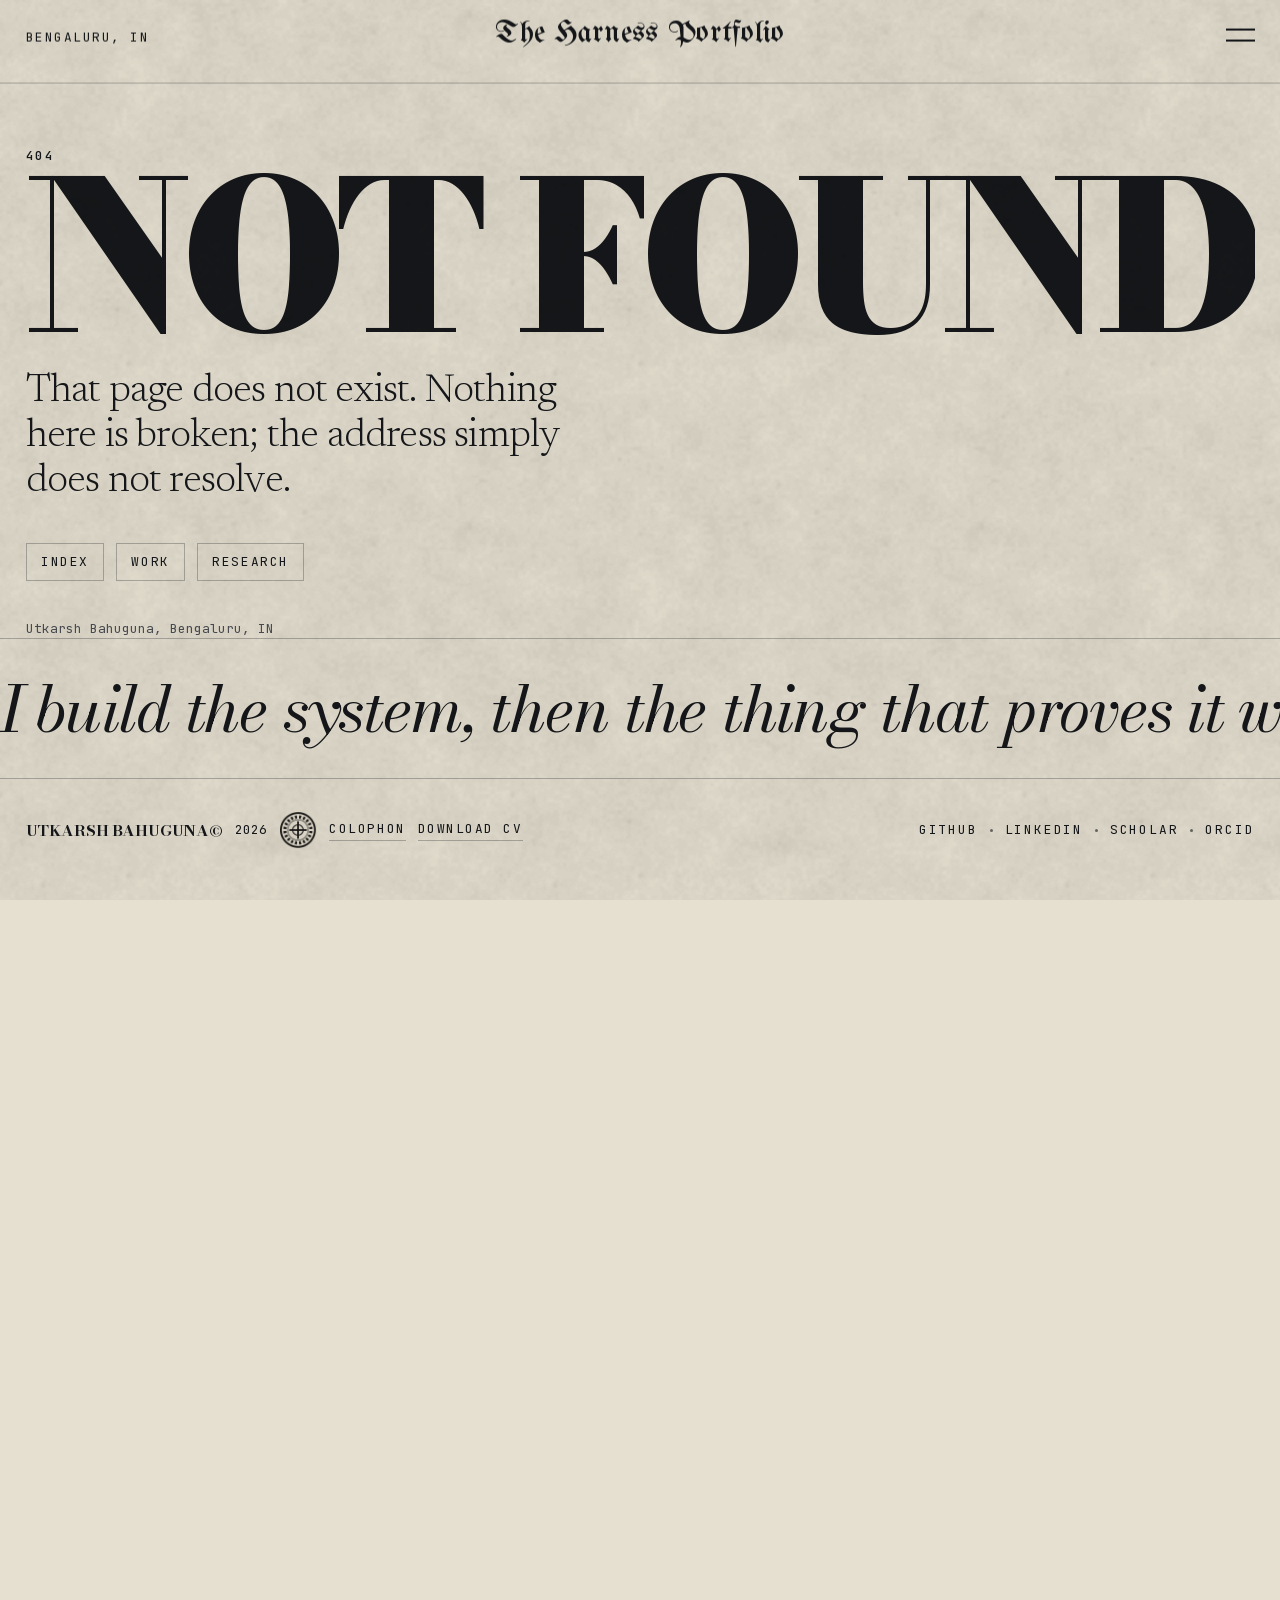
==== commit b27d50a4: "Publish site from Newspaper fbdf342" ====
--- a/404/index.html
+++ b/404/index.html
@@ -1,4 +1,4 @@
-<!DOCTYPE html><html lang="en" class="bodoni_moda_fea9800b-module___t9ytG__variable bodoni_moda_49b920f5-module__96ow4W__variable newsreader_19a76705-module__pe3p8a__variable jetbrains_mono_57140618-module__JEK3ua__variable unifrakturmaguntia_de403196-module__SjCS9q__variable"><head><meta charSet="utf-8"/><meta name="viewport" content="width=device-width, initial-scale=1"/><link rel="stylesheet" href="/_next/static/chunks/182auflgu6ts4.css" data-precedence="next"/><link rel="preload" as="script" fetchPriority="low" href="/_next/static/chunks/310vm2bl3xxpt.js"/><script src="/_next/static/chunks/19mx3mg6lkumu.js" async=""></script><script src="/_next/static/chunks/1mh6a-0e61pyc.js" async=""></script><script src="/_next/static/chunks/344n2zhqbh4pn.js" async=""></script><script src="/_next/static/chunks/turbopack-0td869ukh0v94.js" async=""></script><script src="/_next/static/chunks/3fntmmi971322.js" async=""></script><script src="/_next/static/chunks/0g-u_hslfzjsd.js" async=""></script><script src="/_next/static/chunks/346kchja-rqp-.js" async=""></script><script src="/_next/static/chunks/41lqnuv02d4rt.js" async=""></script><meta name="robots" content="noindex"/><meta name="theme-color" content="#e6e0d1"/><title>Not found · Utkarsh Bahuguna</title><meta name="description" content="I build systems, then write the harnesses that try to break them."/><meta name="author" content="Utkarsh Bahuguna"/><meta property="og:title" content="Utkarsh Bahuguna · Bengaluru, IN"/><meta property="og:description" content="I build systems, then write the harnesses that try to break them."/><meta property="og:image" content="https://utkarshbahuguna.me/placeholders/og-cover.svg"/><meta property="og:image:width" content="1200"/><meta property="og:image:height" content="630"/><meta property="og:image:alt" content="Utkarsh Bahuguna, Bengaluru, IN"/><meta property="og:type" content="website"/><meta name="twitter:card" content="summary_large_image"/><meta name="twitter:title" content="Utkarsh Bahuguna · Bengaluru, IN"/><meta name="twitter:description" content="I build systems, then write the harnesses that try to break them."/><meta name="twitter:image" content="https://utkarshbahuguna.me/placeholders/og-cover.svg"/><link rel="icon" href="/icon.svg?icon.3ii0vima6olii.svg" sizes="any" type="image/svg+xml"/><meta name="next-size-adjust" content=""/><script>(function(){var d=document.documentElement;d.dataset.js='';var INTRO=true;var reduce=matchMedia('(prefers-reduced-motion: reduce)').matches;d.dataset.motion=reduce?'reduce':'full';try{if(INTRO&&!reduce){d.style.setProperty('--intro-duration','2200ms');d.style.setProperty('--intro-delay','0ms');d.dataset.intro='';d.classList.add('is-scroll-locked');setTimeout(function(){d.removeAttribute('data-intro');d.classList.remove('is-scroll-locked');},2260);}}catch(e){}})();</script><script src="/_next/static/chunks/0cz1d0mv5g_q7.js" noModule=""></script></head><body><div hidden=""><!--$--><!--/$--></div><a class="skip-link" href="#main">Skip to content</a><div class="material-grain" aria-hidden="true" style="background-image:url(/paper.png)"></div><div class="curtain" aria-hidden="true"><svg class="curtain__tear" viewBox="0 0 880 1600" preserveAspectRatio="none" focusable="false"><path d="M202 0L203 3L207 6L211 9L217 12L232 15L252 18L267 21L272 24L270 27L266 30L265 33L264 36L262 39L260 42L258 45L260 48L264 51L266 54L263 57L254 60L244 63L240 66L245 69L254 72L259 75L255 78L245 81L235 84L225 87L217 90L212 93L209 96L208 99L202 102L194 105L189 108L196 111L217 114L243 117L265 120L278 123L284 126L288 129L294 132L303 135L312 138L319 141L321 144L315 147L304 150L297 153L299 156L307 159L315 162L322 165L331 168L346 171L360 174L368 177L370 180L369 183L371 186L374 189L372 192L370 195L371 198L380 201L394 204L408 207L415 210L424 213L434 216L443 219L448 222L445 225L442 228L442 231L449 234L457 237L464 240L466 243L467 246L467 249L466 252L466 255L463 258L460 261L459 264L457 267L452 270L449 273L447 276L451 279L457 282L458 285L449 288L432 291L415 294L404 297L399 300L396 303L396 306L397 309L400 312L405 315L409 318L410 321L409 324L408 327L409 330L414 333L423 336L431 339L434 342L429 345L421 348L416 351L418 354L426 357L435 360L439 363L441 366L445 369L448 372L449 375L445 378L440 381L435 384L433 387L428 390L423 393L420 396L421 399L424 402L427 405L427 408L429 411L431 414L432 417L429 420L419 423L407 426L401 429L404 432L411 435L418 438L418 441L410 444L401 447L397 450L401 453L408 456L414 459L420 462L430 465L443 468L454 471L456 474L456 477L455 480L454 483L448 486L437 489L425 492L417 495L414 498L413 501L412 504L409 507L406 510L403 513L398 516L392 519L386 522L379 525L372 528L358 531L340 534L324 537L316 540L310 543L305 546L304 549L307 552L311 555L316 558L323 561L336 564L353 567L369 570L375 573L370 576L359 579L349 582L346 585L347 588L348 591L345 594L343 597L346 600L349 603L347 606L338 609L329 612L324 615L325 618L329 621L334 624L339 627L345 630L354 633L362 636L366 639L366 642L364 645L361 648L357 651L349 654L340 657L331 660L322 663L310 666L300 669L294 672L295 675L300 678L305 681L304 684L299 687L293 690L291 693L292 696L294 699L296 702L298 705L307 708L320 711L330 714L330 717L323 720L316 723L317 726L329 729L345 732L360 735L369 738L369 741L365 744L361 747L362 750L365 753L368 756L366 759L364 762L364 765L364 768L360 771L354 774L350 777L347 780L348 783L351 786L354 789L355 792L354 795L354 798L354 801L353 804L350 807L348 810L346 813L345 816L337 819L328 822L326 825L333 828L346 831L359 834L363 837L359 840L351 843L347 846L351 849L362 852L374 855L380 858L378 861L374 864L370 867L369 870L365 873L359 876L356 879L358 882L367 885L379 888L386 891L388 894L390 897L391 900L395 903L400 906L405 909L407 912L406 915L401 918L394 921L387 924L377 927L361 930L346 933L337 936L333 939L330 942L326 945L323 948L329 951L336 954L337 957L332 960L327 963L322 966L317 969L312 972L307 975L304 978L298 981L284 984L270 987L263 990L266 993L274 996L281 999L283 1002L279 1005L274 1008L271 1011L277 1014L290 1017L305 1020L317 1023L327 1026L340 1029L353 1032L366 1035L368 1038L365 1041L366 1044L377 1047L388 1050L397 1053L404 1056L414 1059L428 1062L439 1065L444 1068L448 1071L453 1074L457 1077L457 1080L454 1083L451 1086L452 1089L453 1092L453 1095L453 1098L456 1101L465 1104L475 1107L482 1110L483 1113L477 1116L470 1119L465 1122L466 1125L470 1128L474 1131L473 1134L469 1137L465 1140L460 1143L459 1146L464 1149L469 1152L470 1155L468 1158L466 1161L466 1164L466 1167L468 1170L471 1173L473 1176L472 1179L460 1182L446 1185L439 1188L439 1191L439 1194L439 1197L438 1200L443 1203L451 1206L457 1209L457 1212L455 1215L453 1218L453 1221L449 1224L438 1227L426 1230L419 1233L418 1236L420 1239L418 1242L409 1245L393 1248L377 1251L368 1254L369 1257L375 1260L382 1263L386 1266L389 1269L392 1272L395 1275L399 1278L401 1281L403 1284L405 1287L407 1290L407 1293L406 1296L405 1299L402 1302L398 1305L394 1308L394 1311L396 1314L399 1317L401 1320L401 1323L404 1326L407 1329L409 1332L406 1335L402 1338L400 1341L404 1344L413 1347L423 1350L428 1353L426 1356L419 1359L413 1362L413 1365L423 1368L437 1371L448 1374L454 1377L462 1380L471 1383L476 1386L476 1389L472 1392L467 1395L464 1398L459 1401L452 1404L446 1407L438 1410L426 1413L412 1416L404 1419L403 1422L407 1425L411 1428L412 1431L417 1434L424 1437L427 1440L423 1443L418 1446L414 1449L409 1452L404 1455L398 1458L394 1461L393 1464L388 1467L380 1470L377 1473L382 1476L389 1479L396 1482L402 1485L412 1488L428 1491L442 1494L445 1497L442 1500L439 1503L438 1506L439 1509L436 1512L433 1515L433 1518L441 1521L455 1524L467 1527L469 1530L460 1533L446 1536L432 1539L423 1542L411 1545L398 1548L388 1551L382 1554L381 1557L381 1560L379 1563L380 1566L383 1569L390 1572L399 1575L408 1578L417 1581L428 1584L437 1587L444 1590L449 1593L453 1596L453 1600L591 1600L589 1596L584 1593L577 1590L569 1587L558 1584L546 1581L537 1578L528 1575L521 1572L517 1569L517 1566L521 1563L525 1560L527 1557L528 1554L531 1551L537 1548L546 1545L555 1542L564 1539L578 1536L593 1533L602 1530L600 1527L588 1524L575 1521L568 1518L571 1515L578 1512L585 1509L588 1506L593 1503L598 1500L603 1497L601 1494L590 1491L576 1488L569 1485L568 1482L568 1479L570 1476L575 1473L589 1470L606 1467L619 1464L625 1461L632 1458L638 1455L642 1452L646 1449L652 1446L660 1443L668 1440L670 1437L669 1434L668 1431L670 1428L666 1425L662 1422L660 1419L666 1416L676 1413L686 1410L691 1407L696 1404L703 1401L708 1398L713 1395L719 1392L722 1389L720 1386L711 1383L697 1380L683 1377L672 1374L656 1371L640 1368L630 1365L632 1362L641 1359L651 1356L656 1353L653 1350L644 1347L634 1344L630 1341L631 1338L635 1335L638 1332L637 1329L633 1326L627 1323L623 1320L619 1317L613 1314L610 1311L612 1308L620 1305L629 1302L637 1299L641 1296L644 1293L644 1290L641 1287L638 1284L634 1281L630 1278L625 1275L620 1272L614 1269L608 1266L601 1263L591 1260L582 1257L579 1254L585 1251L597 1248L610 1245L616 1242L615 1239L611 1236L609 1233L617 1230L630 1227L642 1224L648 1221L650 1218L651 1215L651 1212L649 1209L640 1206L630 1203L623 1200L622 1197L622 1194L620 1191L619 1188L624 1185L636 1182L647 1179L648 1176L647 1173L646 1170L646 1167L647 1164L648 1161L648 1158L648 1155L643 1152L634 1149L625 1146L621 1143L622 1140L623 1137L623 1134L619 1131L610 1128L601 1125L596 1122L598 1119L604 1116L609 1113L608 1110L599 1107L588 1104L578 1101L574 1098L573 1095L574 1092L573 1089L573 1086L577 1083L579 1080L578 1077L573 1074L567 1071L563 1068L559 1065L549 1062L539 1059L534 1056L533 1053L529 1050L522 1047L513 1044L513 1041L517 1038L516 1035L505 1032L492 1029L480 1026L471 1023L458 1020L442 1017L428 1014L424 1011L427 1008L435 1005L440 1002L439 999L433 996L426 993L425 990L435 987L454 984L476 981L490 978L501 975L513 972L522 969L529 966L535 963L540 960L545 957L544 954L537 951L530 948L530 945L529 942L526 939L523 936L526 933L536 930L549 927L558 924L565 921L572 918L575 915L572 912L563 909L550 906L536 903L525 900L516 897L510 894L504 891L495 888L483 885L474 882L473 879L479 876L486 873L491 870L494 867L500 864L507 861L512 858L509 855L500 852L490 849L485 846L490 843L497 840L502 837L500 834L493 831L485 828L482 825L489 822L500 819L506 816L504 813L502 810L500 807L498 804L495 801L490 798L484 795L477 792L467 789L455 786L443 783L435 780L433 777L436 774L440 771L444 768L444 765L442 762L441 759L438 756L430 753L422 750L416 747L415 744L416 741L414 738L405 735L390 732L374 729L362 726L361 723L368 720L375 717L375 714L365 711L352 708L343 705L341 702L339 699L337 696L336 693L338 690L344 687L349 684L350 681L345 678L340 675L339 672L345 669L356 666L371 663L383 660L393 657L404 654L414 651L422 648L430 645L440 642L448 639L453 636L453 633L452 630L451 627L449 624L446 621L442 618L440 615L444 612L453 609L462 606L463 603L457 600L450 597L449 594L449 591L448 588L450 585L457 582L473 579L490 576L500 573L494 570L477 567L456 564L438 561L427 558L418 555L412 552L408 549L409 546L414 543L420 540L428 537L442 534L458 531L470 528L477 525L483 522L488 519L493 516L494 513L492 510L488 507L484 504L477 501L471 498L469 495L473 492L482 489L493 486L499 483L500 480L501 477L501 474L499 471L488 468L475 465L465 462L459 459L453 456L446 453L442 450L446 447L455 444L463 441L463 438L456 435L449 432L446 429L452 426L467 423L479 420L482 417L481 414L478 411L476 408L475 405L472 402L470 399L471 396L476 393L485 390L494 387L500 384L508 381L517 378L523 375L525 372L523 369L522 366L522 363L521 360L515 357L510 354L510 351L517 348L527 345L533 342L532 339L523 336L512 333L505 330L503 327L502 324L503 321L504 318L504 315L504 312L504 309L505 306L505 303L507 300L511 297L522 294L540 291L557 288L566 285L564 282L555 279L547 276L546 273L547 270L553 267L559 264L569 261L582 258L596 255L607 252L616 249L623 246L628 243L630 240L628 237L624 234L621 231L626 228L634 225L638 222L635 219L626 216L616 213L609 210L604 207L595 204L586 201L582 198L585 195L591 192L593 189L588 186L585 183L582 180L577 177L567 174L551 171L535 168L527 165L522 162L514 159L508 156L506 153L513 150L523 147L529 144L526 141L519 138L511 135L503 132L497 129L493 126L487 123L475 120L453 117L428 114L409 111L403 108L408 105L416 102L423 99L426 96L432 93L441 90L455 87L472 84L488 81L502 78L508 75L505 72L497 69L493 66L498 63L508 60L518 57L521 54L518 51L514 48L511 45L511 42L512 39L513 36L513 33L515 30L518 27L520 24L515 21L498 18L476 15L458 12L448 9L441 6L435 3L433 0Z" fill="var(--curtain-fibre)"></path><path d="M282 0L284 3L287 6L291 9L297 12L311 15L329 18L342 21L344 24L339 27L332 30L327 33L324 36L319 39L314 42L310 45L310 48L312 51L312 54L308 57L298 60L287 63L283 66L288 69L298 72L303 75L300 78L290 81L280 84L270 87L262 90L257 93L255 96L254 99L249 102L242 105L239 108L246 111L267 114L294 117L316 120L329 123L335 126L340 129L346 132L355 135L364 138L372 141L376 144L371 147L362 150L356 153L359 156L367 159L377 162L384 165L394 168L411 171L427 174L436 177L439 180L440 183L443 186L447 189L445 192L441 195L440 198L447 201L458 204L469 207L475 210L482 213L491 216L498 219L501 222L497 225L491 228L489 231L493 234L500 237L504 240L505 243L504 246L502 249L499 252L496 255L491 258L486 261L484 264L481 267L477 270L475 273L475 276L481 279L489 282L491 285L483 288L468 291L451 294L441 297L437 300L435 303L436 306L436 309L439 312L442 315L444 318L444 321L442 324L440 327L440 330L444 333L452 336L459 339L459 342L451 345L441 348L434 351L433 354L439 357L446 360L448 363L449 366L451 369L454 372L454 375L450 378L444 381L439 384L437 387L432 390L426 393L423 396L424 399L427 402L430 405L430 408L432 411L434 414L435 417L432 420L422 423L410 426L404 429L407 432L414 435L420 438L421 441L413 444L404 447L400 450L404 453L410 456L417 459L422 462L432 465L445 468L455 471L457 474L457 477L457 480L455 483L449 486L438 489L426 492L418 495L415 498L414 501L413 504L410 507L407 510L404 513L399 516L393 519L387 522L380 525L373 528L359 531L341 534L325 537L317 540L311 543L306 546L305 549L308 552L312 555L317 558L324 561L337 564L354 567L370 570L377 573L372 576L361 579L352 582L349 585L351 588L352 591L350 594L349 597L353 600L357 603L355 606L348 609L339 612L335 615L337 618L341 621L347 624L351 627L357 630L365 633L373 636L376 639L376 642L373 645L371 648L367 651L360 654L351 657L343 660L334 663L323 666L313 669L308 672L309 675L315 678L320 681L320 684L315 687L310 690L308 693L309 696L311 699L312 702L314 705L323 708L335 711L344 714L343 717L336 720L328 723L329 726L340 729L355 732L370 735L378 738L378 741L374 744L371 747L372 750L376 753L379 756L378 759L377 762L377 765L376 768L372 771L366 774L362 777L359 780L360 783L364 786L367 789L368 792L368 795L368 798L367 801L366 804L363 807L360 810L359 813L358 816L350 819L341 822L339 825L347 828L362 831L375 834L381 837L379 840L374 843L372 846L378 849L392 852L406 855L413 858L413 861L410 864L408 867L407 870L404 873L399 876L395 879L397 882L406 885L418 888L425 891L428 894L430 897L433 900L437 903L444 906L449 909L452 912L450 915L444 918L435 921L427 924L415 927L399 930L383 933L375 936L371 939L368 942L365 945L363 948L369 951L377 954L378 957L373 960L369 963L364 966L359 969L353 972L348 975L343 978L336 981L321 984L306 987L299 990L302 993L310 996L317 999L319 1002L315 1005L309 1008L307 1011L312 1014L325 1017L341 1020L353 1023L363 1026L376 1029L390 1032L402 1035L405 1038L402 1041L403 1044L414 1047L424 1050L433 1053L439 1056L447 1059L460 1062L471 1065L476 1068L480 1071L485 1074L489 1077L490 1080L487 1083L485 1086L485 1089L486 1092L486 1095L486 1098L490 1101L499 1104L510 1107L517 1110L519 1113L513 1116L506 1119L502 1122L504 1125L510 1128L516 1131L516 1134L513 1137L508 1140L504 1143L502 1146L506 1149L509 1152L508 1155L502 1158L498 1161L494 1164L490 1167L488 1170L487 1173L486 1176L482 1179L467 1182L451 1185L442 1188L440 1191L439 1194L439 1197L439 1200L444 1203L453 1206L459 1209L460 1212L459 1215L459 1218L460 1221L457 1224L448 1227L437 1230L431 1233L432 1236L435 1239L435 1242L427 1245L412 1248L397 1251L390 1254L391 1257L398 1260L405 1263L410 1266L415 1269L420 1272L425 1275L431 1278L437 1281L442 1284L448 1287L452 1290L455 1293L458 1296L459 1299L458 1302L455 1305L452 1308L453 1311L458 1314L463 1317L466 1320L468 1323L471 1326L475 1329L477 1332L475 1335L471 1338L470 1341L475 1344L484 1347L495 1350L500 1353L498 1356L491 1359L484 1362L484 1365L494 1368L509 1371L523 1374L531 1377L541 1380L552 1383L558 1386L559 1389L554 1392L546 1395L540 1398L531 1401L521 1404L510 1407L499 1410L482 1413L464 1416L450 1419L445 1422L443 1425L442 1428L439 1431L439 1434L442 1437L442 1440L436 1443L430 1446L424 1449L420 1452L416 1455L412 1458L409 1461L410 1464L406 1467L401 1470L399 1473L405 1476L414 1479L422 1482L429 1485L441 1488L459 1491L474 1494L479 1497L477 1500L475 1503L474 1506L474 1509L471 1512L466 1515L465 1518L472 1521L485 1524L496 1527L497 1530L486 1533L470 1536L455 1539L444 1542L431 1545L417 1548L405 1551L398 1554L395 1557L393 1560L391 1563L390 1566L392 1569L398 1572L407 1575L416 1578L426 1581L437 1584L448 1587L455 1590L461 1593L467 1596L469 1600L477 1600L470 1596L462 1593L455 1590L448 1587L437 1584L426 1581L416 1578L407 1575L399 1572L398 1569L402 1566L409 1563L418 1560L426 1557L432 1554L441 1551L451 1548L462 1545L472 1542L479 1539L491 1536L503 1533L510 1530L505 1527L492 1524L477 1521L470 1518L472 1515L479 1512L486 1509L489 1506L495 1503L502 1500L507 1497L506 1494L494 1491L477 1488L466 1485L458 1482L450 1479L442 1476L436 1473L438 1470L444 1467L447 1464L446 1461L448 1458L453 1455L458 1452L463 1449L470 1446L479 1443L489 1440L492 1437L492 1434L494 1431L499 1428L500 1425L498 1422L498 1419L504 1416L513 1413L521 1410L524 1407L526 1404L531 1401L540 1398L546 1395L554 1392L559 1389L565 1386L567 1383L565 1380L563 1377L562 1374L554 1371L544 1368L536 1365L536 1362L540 1359L543 1356L539 1353L526 1350L508 1347L491 1344L479 1341L475 1338L475 1335L477 1332L477 1329L477 1326L479 1323L482 1320L485 1317L486 1314L487 1311L491 1308L497 1305L502 1302L504 1299L503 1296L500 1293L495 1290L489 1287L482 1284L475 1281L469 1278L462 1275L455 1272L449 1269L443 1266L435 1263L425 1260L415 1257L410 1254L415 1251L427 1248L439 1245L446 1242L446 1239L444 1236L445 1233L454 1230L469 1227L483 1224L490 1221L493 1218L496 1215L499 1212L498 1209L490 1206L479 1203L469 1200L465 1197L461 1194L457 1191L455 1188L460 1185L473 1182L486 1179L491 1176L495 1173L500 1170L508 1167L517 1164L528 1161L539 1158L550 1155L554 1152L552 1149L548 1146L545 1143L543 1140L540 1137L533 1134L524 1131L510 1128L504 1125L502 1122L506 1119L513 1116L519 1113L517 1110L510 1107L499 1104L490 1101L486 1098L486 1095L488 1092L488 1089L489 1086L492 1083L496 1080L499 1077L498 1074L497 1071L497 1068L496 1065L489 1062L481 1059L475 1056L471 1053L464 1050L455 1047L445 1044L443 1041L446 1038L444 1035L432 1032L418 1029L405 1026L395 1023L383 1020L366 1017L352 1014L346 1011L348 1008L353 1005L357 1002L354 999L347 996L339 993L336 990L341 987L354 984L366 981L369 978L369 975L369 972L369 969L370 966L372 963L376 960L379 957L377 954L369 951L363 948L365 945L368 942L371 939L375 936L383 933L399 930L415 927L427 924L435 921L444 918L457 915L465 912L467 909L465 906L461 903L457 900L452 897L448 894L443 891L434 888L420 885L408 882L404 879L406 876L409 873L411 870L411 867L415 864L420 861L422 858L418 855L407 852L397 849L393 846L398 843L404 840L407 837L402 834L390 831L378 828L373 825L378 822L389 819L398 816L400 813L402 810L404 807L405 804L403 801L400 798L395 795L390 792L384 789L377 786L370 783L366 780L367 777L371 774L377 771L381 768L381 765L380 762L382 759L382 756L378 753L374 750L372 747L375 744L379 741L379 738L370 735L355 732L340 729L329 726L328 723L336 720L343 717L344 714L335 711L323 708L314 705L312 702L311 699L312 696L312 693L316 690L323 687L329 684L329 681L324 678L317 675L313 672L316 669L324 666L334 663L343 660L351 657L360 654L367 651L371 648L373 645L376 642L376 639L373 636L365 633L357 630L351 627L347 624L341 621L337 618L335 615L339 612L348 609L355 606L357 603L353 600L350 597L351 594L353 591L352 588L350 585L352 582L361 579L372 576L377 573L370 570L354 567L337 564L324 561L317 558L312 555L308 552L305 549L306 546L311 543L317 540L325 537L341 534L359 531L373 528L380 525L387 522L394 519L404 516L412 513L418 510L422 507L427 504L428 501L428 498L430 495L438 492L449 489L460 486L467 483L469 480L470 477L471 474L469 471L459 468L446 465L437 462L430 459L423 456L416 453L411 450L414 447L422 444L429 441L429 438L422 435L415 432L412 429L418 426L431 423L442 420L445 417L444 414L442 411L440 408L440 405L437 402L434 399L432 396L434 393L439 390L442 387L442 384L445 381L450 378L454 375L454 372L451 369L449 366L448 363L446 360L439 357L433 354L434 351L441 348L451 345L459 342L459 339L452 336L444 333L440 330L440 327L442 324L445 321L446 318L445 315L442 312L440 309L440 306L440 303L443 300L449 297L461 294L479 291L496 288L505 285L503 282L496 279L489 276L489 273L492 270L498 267L502 264L508 261L517 258L525 255L532 252L537 249L540 246L539 243L533 240L521 237L506 234L493 231L491 228L497 225L501 222L498 219L491 216L482 213L475 210L469 207L458 204L452 201L455 198L465 195L477 192L484 189L481 186L479 183L480 180L480 177L475 174L463 171L452 168L446 165L444 162L437 159L431 156L427 153L428 150L430 147L425 144L410 141L391 138L372 135L353 132L340 129L335 126L329 123L316 120L294 117L272 114L258 111L257 108L267 105L281 102L290 99L295 96L299 93L305 90L314 87L326 84L338 81L348 78L353 75L348 72L340 69L335 66L340 63L349 60L355 57L353 54L344 51L332 48L323 45L317 42L319 39L324 36L327 33L332 30L339 27L344 24L345 21L343 18L337 15L334 12L338 9L341 6L343 3L343 0Z" fill="var(--curtain-fleck)"></path><path class="curtain__lift" d="M0 0L202 0L203 3L207 6L211 9L217 12L232 15L252 18L267 21L272 24L270 27L266 30L265 33L264 36L262 39L260 42L258 45L260 48L264 51L266 54L263 57L254 60L244 63L240 66L245 69L254 72L259 75L255 78L245 81L235 84L225 87L217 90L212 93L209 96L208 99L202 102L194 105L189 108L196 111L217 114L243 117L265 120L278 123L284 126L288 129L294 132L303 135L312 138L319 141L321 144L315 147L304 150L297 153L299 156L307 159L315 162L322 165L331 168L346 171L360 174L368 177L370 180L369 183L371 186L374 189L372 192L370 195L371 198L380 201L394 204L408 207L415 210L424 213L434 216L443 219L448 222L445 225L442 228L442 231L449 234L457 237L464 240L466 243L467 246L467 249L466 252L466 255L463 258L460 261L459 264L457 267L452 270L449 273L447 276L451 279L457 282L458 285L449 288L432 291L415 294L404 297L399 300L396 303L396 306L397 309L400 312L405 315L409 318L410 321L409 324L408 327L409 330L414 333L423 336L431 339L434 342L429 345L421 348L416 351L418 354L426 357L435 360L439 363L441 366L445 369L448 372L449 375L445 378L440 381L435 384L433 387L428 390L423 393L420 396L421 399L424 402L427 405L427 408L429 411L431 414L432 417L429 420L419 423L407 426L401 429L404 432L411 435L418 438L418 441L410 444L401 447L397 450L401 453L408 456L414 459L420 462L430 465L443 468L454 471L456 474L456 477L455 480L454 483L448 486L437 489L425 492L417 495L414 498L413 501L412 504L409 507L406 510L403 513L398 516L392 519L386 522L379 525L372 528L358 531L340 534L324 537L316 540L310 543L305 546L304 549L307 552L311 555L316 558L323 561L336 564L353 567L369 570L375 573L370 576L359 579L349 582L346 585L347 588L348 591L345 594L343 597L346 600L349 603L347 606L338 609L329 612L324 615L325 618L329 621L334 624L339 627L345 630L354 633L362 636L366 639L366 642L364 645L361 648L357 651L349 654L340 657L331 660L322 663L310 666L300 669L294 672L295 675L300 678L305 681L304 684L299 687L293 690L291 693L292 696L294 699L296 702L298 705L307 708L320 711L330 714L330 717L323 720L316 723L317 726L329 729L345 732L360 735L369 738L369 741L365 744L361 747L362 750L365 753L368 756L366 759L364 762L364 765L364 768L360 771L354 774L350 777L347 780L348 783L351 786L354 789L355 792L354 795L354 798L354 801L353 804L350 807L348 810L346 813L345 816L337 819L328 822L326 825L333 828L346 831L359 834L363 837L359 840L351 843L347 846L351 849L362 852L374 855L380 858L378 861L374 864L370 867L369 870L365 873L359 876L356 879L358 882L367 885L379 888L386 891L388 894L390 897L391 900L395 903L400 906L405 909L407 912L406 915L401 918L394 921L387 924L377 927L361 930L346 933L337 936L333 939L330 942L326 945L323 948L329 951L336 954L337 957L332 960L327 963L322 966L317 969L312 972L307 975L304 978L298 981L284 984L270 987L263 990L266 993L274 996L281 999L283 1002L279 1005L274 1008L271 1011L277 1014L290 1017L305 1020L317 1023L327 1026L340 1029L353 1032L366 1035L368 1038L365 1041L366 1044L377 1047L388 1050L397 1053L404 1056L414 1059L428 1062L439 1065L444 1068L448 1071L453 1074L457 1077L457 1080L454 1083L451 1086L452 1089L453 1092L453 1095L453 1098L456 1101L465 1104L475 1107L482 1110L483 1113L477 1116L470 1119L465 1122L466 1125L470 1128L474 1131L473 1134L469 1137L465 1140L460 1143L459 1146L464 1149L469 1152L470 1155L468 1158L466 1161L466 1164L466 1167L468 1170L471 1173L473 1176L472 1179L460 1182L446 1185L439 1188L439 1191L439 1194L439 1197L438 1200L443 1203L451 1206L457 1209L457 1212L455 1215L453 1218L453 1221L449 1224L438 1227L426 1230L419 1233L418 1236L420 1239L418 1242L409 1245L393 1248L377 1251L368 1254L369 1257L375 1260L382 1263L386 1266L389 1269L392 1272L395 1275L399 1278L401 1281L403 1284L405 1287L407 1290L407 1293L406 1296L405 1299L402 1302L398 1305L394 1308L394 1311L396 1314L399 1317L401 1320L401 1323L404 1326L407 1329L409 1332L406 1335L402 1338L400 1341L404 1344L413 1347L423 1350L428 1353L426 1356L419 1359L413 1362L413 1365L423 1368L437 1371L448 1374L454 1377L462 1380L471 1383L476 1386L476 1389L472 1392L467 1395L464 1398L459 1401L452 1404L446 1407L438 1410L426 1413L412 1416L404 1419L403 1422L407 1425L411 1428L412 1431L417 1434L424 1437L427 1440L423 1443L418 1446L414 1449L409 1452L404 1455L398 1458L394 1461L393 1464L388 1467L380 1470L377 1473L382 1476L389 1479L396 1482L402 1485L412 1488L428 1491L442 1494L445 1497L442 1500L439 1503L438 1506L439 1509L436 1512L433 1515L433 1518L441 1521L455 1524L467 1527L469 1530L460 1533L446 1536L432 1539L423 1542L411 1545L398 1548L388 1551L382 1554L381 1557L381 1560L379 1563L380 1566L383 1569L390 1572L399 1575L408 1578L417 1581L428 1584L437 1587L444 1590L449 1593L453 1596L453 1600L0 1600Z" fill="var(--curtain-color)" stroke="var(--curtain-shadow)"></path></svg></div><div class="intro-backdrop" aria-hidden="true"></div><div class="shell"><header class="nav"><div class="nav-inner"><div class="nav-row"><div class="nav-block nav-block--l"><button type="button" class="n-text" aria-pressed="false">Bengaluru, IN<span class="sr-only">. Toggles paper mode, which desaturates every image on the page.</span></button></div><a class="nav-head" href="/">The Harness Portfolio</a><div class="nav-block nav-block--r"><button type="button" class="nav-link" aria-expanded="false" aria-controls="site-menu"><span class="nav-lines" aria-hidden="true"><span class="nav-line up"></span><span class="nav-line bottom"></span></span><span class="sr-only">Open menu</span></button></div></div></div><div id="site-menu" class="menu" hidden="" data-open="false" role="dialog" aria-modal="true" aria-label="Site menu"><nav class="menu-w" aria-label="Primary"><a class="menu-link" href="/"><span class="mask"><span class="menu-title t-display">Index</span></span><span class="m-active" data-current="false" aria-hidden="true"></span></a><a class="menu-link" href="/work/"><span class="mask"><span class="menu-title t-display">Work</span></span><span class="m-active" data-current="false" aria-hidden="true"></span></a><a class="menu-link" href="/research/"><span class="mask"><span class="menu-title t-display">Research</span></span><span class="m-active" data-current="false" aria-hidden="true"></span></a></nav><ul class="menu-socials f-block"><li><a class="f-li" href="https://github.com/u7k4rs6" target="_blank" rel="noopener noreferrer">GitHub</a></li><li><span class="f-li-dot" aria-hidden="true"></span><a class="f-li" href="https://linkedin.com/in/utkarshbahuguna666" target="_blank" rel="noopener noreferrer">LinkedIn</a></li><li><span class="f-li-dot" aria-hidden="true"></span><a class="f-li" href="https://scholar.google.com/citations?user=0ZYBsyoAAAAJ" target="_blank" rel="noopener noreferrer">Scholar</a></li><li><span class="f-li-dot" aria-hidden="true"></span><a class="f-li" href="https://orcid.org/0009-0004-0034-824X" target="_blank" rel="noopener noreferrer">ORCID</a></li></ul></div></header><main id="main"><section class="page-head wrap notfound"><p class="t-eyebrow">404</p><h1 class="fit page-head__display"><span class="mask" data-reveal="line"><span class="fit-text page-head__line" data-fit-max="300" data-fit-min="14" data-fit-fill="0.998" style="--chars:9">Not found</span></span></h1><p class="page-head__lede" data-reveal="rise">That page does not exist. Nothing here is broken; the address simply does not resolve.</p><ul class="notfound__links" data-reveal="fade"><li><a href="/">Index</a></li><li><a href="/work/">Work</a></li><li><a href="/research/">Research</a></li></ul><p class="notfound__sig" data-reveal="fade">Utkarsh Bahuguna<!-- -->, <!-- -->Bengaluru, IN</p></section><!--$--><!--/$--></main><footer class="footer"><div class="marquee"><div class="marquee__inner" style="--marquee-chars:380"><div class="marquee__copy"><span class="marquee__unit"><span class="marquee__phrase">I build the system, then the thing that proves it wrong</span><span class="marquee__slab">Build, Break, Prove</span></span><span class="marquee__unit"><span class="marquee__phrase">A bug that only appears sometimes has not been found</span><span class="marquee__slab">Same seed, same crash</span></span><span class="marquee__unit"><span class="marquee__phrase">The harness is not scaffolding, it is the deliverable</span><span class="marquee__slab">The Harness</span></span><span class="marquee__unit"><span class="marquee__phrase">Deterministic enough to hand to somebody else</span><span class="marquee__slab">Reproducible</span></span><span class="marquee__unit"><span class="marquee__phrase">Worth exactly what the adversary failed to break</span><span class="marquee__slab">Falsifiable</span></span><span class="marquee__unit"><span class="marquee__phrase">Order books, kernels, CRDTs, inference engines</span><span class="marquee__slab">Systems</span></span></div><div class="marquee__copy" aria-hidden="true"><span class="marquee__unit"><span class="marquee__phrase">I build the system, then the thing that proves it wrong</span><span class="marquee__slab">Build, Break, Prove</span></span><span class="marquee__unit"><span class="marquee__phrase">A bug that only appears sometimes has not been found</span><span class="marquee__slab">Same seed, same crash</span></span><span class="marquee__unit"><span class="marquee__phrase">The harness is not scaffolding, it is the deliverable</span><span class="marquee__slab">The Harness</span></span><span class="marquee__unit"><span class="marquee__phrase">Deterministic enough to hand to somebody else</span><span class="marquee__slab">Reproducible</span></span><span class="marquee__unit"><span class="marquee__phrase">Worth exactly what the adversary failed to break</span><span class="marquee__slab">Falsifiable</span></span><span class="marquee__unit"><span class="marquee__phrase">Order books, kernels, CRDTs, inference engines</span><span class="marquee__slab">Systems</span></span></div><div class="marquee__copy" aria-hidden="true"><span class="marquee__unit"><span class="marquee__phrase">I build the system, then the thing that proves it wrong</span><span class="marquee__slab">Build, Break, Prove</span></span><span class="marquee__unit"><span class="marquee__phrase">A bug that only appears sometimes has not been found</span><span class="marquee__slab">Same seed, same crash</span></span><span class="marquee__unit"><span class="marquee__phrase">The harness is not scaffolding, it is the deliverable</span><span class="marquee__slab">The Harness</span></span><span class="marquee__unit"><span class="marquee__phrase">Deterministic enough to hand to somebody else</span><span class="marquee__slab">Reproducible</span></span><span class="marquee__unit"><span class="marquee__phrase">Worth exactly what the adversary failed to break</span><span class="marquee__slab">Falsifiable</span></span><span class="marquee__unit"><span class="marquee__phrase">Order books, kernels, CRDTs, inference engines</span><span class="marquee__slab">Systems</span></span></div></div><div class="marquee__static"><p class="marquee__staticPhrase">Build something that has to be right</p><ul class="marquee__staticLines"><li><span class="marquee__staticLine">I build the system, then the thing that proves it wrong</span><span class="marquee__slab">Build, Break, Prove</span></li><li><span class="marquee__staticLine">A bug that only appears sometimes has not been found</span><span class="marquee__slab">Same seed, same crash</span></li><li><span class="marquee__staticLine">The harness is not scaffolding, it is the deliverable</span><span class="marquee__slab">The Harness</span></li><li><span class="marquee__staticLine">Deterministic enough to hand to somebody else</span><span class="marquee__slab">Reproducible</span></li><li><span class="marquee__staticLine">Worth exactly what the adversary failed to break</span><span class="marquee__slab">Falsifiable</span></li><li><span class="marquee__staticLine">Order books, kernels, CRDTs, inference engines</span><span class="marquee__slab">Systems</span></li></ul></div></div><div class="footer__info wrap"><div class="footer__col"><span class="footer__mark">Utkarsh Bahuguna<!-- -->©</span><span class="footer__year">2026</span><img class="footer__seal" src="/placeholders/seal-mark.svg" alt="Seal mark" width="600" height="600" loading="lazy" decoding="async"/><a class="footer__colophon" href="/colophon/">Colophon</a><a class="footer__colophon" href="/cv.pdf" download="">Download CV</a></div><ul class="footer__socials"><li><a class="f-li" href="https://github.com/u7k4rs6" target="_blank" rel="noopener noreferrer">GitHub</a></li><li><span class="f-li-dot" aria-hidden="true"></span><a class="f-li" href="https://linkedin.com/in/utkarshbahuguna666" target="_blank" rel="noopener noreferrer">LinkedIn</a></li><li><span class="f-li-dot" aria-hidden="true"></span><a class="f-li" href="https://scholar.google.com/citations?user=0ZYBsyoAAAAJ" target="_blank" rel="noopener noreferrer">Scholar</a></li><li><span class="f-li-dot" aria-hidden="true"></span><a class="f-li" href="https://orcid.org/0009-0004-0034-824X" target="_blank" rel="noopener noreferrer">ORCID</a></li></ul></div><p class="sr-only">Utkarsh Bahuguna<!-- -->, <!-- -->Bengaluru, IN<!-- -->. <!-- -->CS undergraduate, BITS Pilani<!-- -->.</p></footer></div><script>(function(){try{
+<!DOCTYPE html><html lang="en" class="bodoni_moda_fea9800b-module___t9ytG__variable bodoni_moda_49b920f5-module__96ow4W__variable newsreader_19a76705-module__pe3p8a__variable jetbrains_mono_57140618-module__JEK3ua__variable unifrakturmaguntia_de403196-module__SjCS9q__variable"><head><meta charSet="utf-8"/><meta name="viewport" content="width=device-width, initial-scale=1"/><link rel="stylesheet" href="/_next/static/chunks/31duy3jhut_j_.css" data-precedence="next"/><link rel="preload" as="script" fetchPriority="low" href="/_next/static/chunks/310vm2bl3xxpt.js"/><script src="/_next/static/chunks/19mx3mg6lkumu.js" async=""></script><script src="/_next/static/chunks/1mh6a-0e61pyc.js" async=""></script><script src="/_next/static/chunks/344n2zhqbh4pn.js" async=""></script><script src="/_next/static/chunks/turbopack-0td869ukh0v94.js" async=""></script><script src="/_next/static/chunks/3fntmmi971322.js" async=""></script><script src="/_next/static/chunks/0g-u_hslfzjsd.js" async=""></script><script src="/_next/static/chunks/346kchja-rqp-.js" async=""></script><script src="/_next/static/chunks/41lqnuv02d4rt.js" async=""></script><meta name="robots" content="noindex"/><meta name="theme-color" content="#e6e0d1"/><title>Not found · Utkarsh Bahuguna</title><meta name="description" content="I build systems, then write the harnesses that try to break them."/><meta name="author" content="Utkarsh Bahuguna"/><meta property="og:title" content="Utkarsh Bahuguna · Bengaluru, IN"/><meta property="og:description" content="I build systems, then write the harnesses that try to break them."/><meta property="og:image" content="https://utkarshbahuguna.me/placeholders/og-cover.png"/><meta property="og:image:width" content="1200"/><meta property="og:image:height" content="630"/><meta property="og:image:alt" content="Utkarsh Bahuguna, Bengaluru, IN"/><meta property="og:type" content="website"/><meta name="twitter:card" content="summary_large_image"/><meta name="twitter:title" content="Utkarsh Bahuguna · Bengaluru, IN"/><meta name="twitter:description" content="I build systems, then write the harnesses that try to break them."/><meta name="twitter:image" content="https://utkarshbahuguna.me/placeholders/og-cover.png"/><link rel="icon" href="/icon.svg?icon.3ii0vima6olii.svg" sizes="any" type="image/svg+xml"/><meta name="next-size-adjust" content=""/><script>(function(){var d=document.documentElement;d.dataset.js='';var INTRO=true;var reduce=matchMedia('(prefers-reduced-motion: reduce)').matches;d.dataset.motion=reduce?'reduce':'full';try{if(INTRO&&!reduce){d.style.setProperty('--intro-duration','2200ms');d.style.setProperty('--intro-delay','0ms');d.dataset.intro='';d.classList.add('is-scroll-locked');setTimeout(function(){d.removeAttribute('data-intro');d.classList.remove('is-scroll-locked');},2260);}}catch(e){}})();</script><script src="/_next/static/chunks/0cz1d0mv5g_q7.js" noModule=""></script></head><body><div hidden=""><!--$--><!--/$--></div><a class="skip-link" href="#main">Skip to content</a><div class="material-grain" aria-hidden="true" style="background-image:url(/paper.png)"></div><div class="curtain" aria-hidden="true"><svg class="curtain__tear" viewBox="0 0 880 1600" preserveAspectRatio="none" focusable="false"><path d="M202 0L203 3L207 6L211 9L217 12L232 15L252 18L267 21L272 24L270 27L266 30L265 33L264 36L262 39L260 42L258 45L260 48L264 51L266 54L263 57L254 60L244 63L240 66L245 69L254 72L259 75L255 78L245 81L235 84L225 87L217 90L212 93L209 96L208 99L202 102L194 105L189 108L196 111L217 114L243 117L265 120L278 123L284 126L288 129L294 132L303 135L312 138L319 141L321 144L315 147L304 150L297 153L299 156L307 159L315 162L322 165L331 168L346 171L360 174L368 177L370 180L369 183L371 186L374 189L372 192L370 195L371 198L380 201L394 204L408 207L415 210L424 213L434 216L443 219L448 222L445 225L442 228L442 231L449 234L457 237L464 240L466 243L467 246L467 249L466 252L466 255L463 258L460 261L459 264L457 267L452 270L449 273L447 276L451 279L457 282L458 285L449 288L432 291L415 294L404 297L399 300L396 303L396 306L397 309L400 312L405 315L409 318L410 321L409 324L408 327L409 330L414 333L423 336L431 339L434 342L429 345L421 348L416 351L418 354L426 357L435 360L439 363L441 366L445 369L448 372L449 375L445 378L440 381L435 384L433 387L428 390L423 393L420 396L421 399L424 402L427 405L427 408L429 411L431 414L432 417L429 420L419 423L407 426L401 429L404 432L411 435L418 438L418 441L410 444L401 447L397 450L401 453L408 456L414 459L420 462L430 465L443 468L454 471L456 474L456 477L455 480L454 483L448 486L437 489L425 492L417 495L414 498L413 501L412 504L409 507L406 510L403 513L398 516L392 519L386 522L379 525L372 528L358 531L340 534L324 537L316 540L310 543L305 546L304 549L307 552L311 555L316 558L323 561L336 564L353 567L369 570L375 573L370 576L359 579L349 582L346 585L347 588L348 591L345 594L343 597L346 600L349 603L347 606L338 609L329 612L324 615L325 618L329 621L334 624L339 627L345 630L354 633L362 636L366 639L366 642L364 645L361 648L357 651L349 654L340 657L331 660L322 663L310 666L300 669L294 672L295 675L300 678L305 681L304 684L299 687L293 690L291 693L292 696L294 699L296 702L298 705L307 708L320 711L330 714L330 717L323 720L316 723L317 726L329 729L345 732L360 735L369 738L369 741L365 744L361 747L362 750L365 753L368 756L366 759L364 762L364 765L364 768L360 771L354 774L350 777L347 780L348 783L351 786L354 789L355 792L354 795L354 798L354 801L353 804L350 807L348 810L346 813L345 816L337 819L328 822L326 825L333 828L346 831L359 834L363 837L359 840L351 843L347 846L351 849L362 852L374 855L380 858L378 861L374 864L370 867L369 870L365 873L359 876L356 879L358 882L367 885L379 888L386 891L388 894L390 897L391 900L395 903L400 906L405 909L407 912L406 915L401 918L394 921L387 924L377 927L361 930L346 933L337 936L333 939L330 942L326 945L323 948L329 951L336 954L337 957L332 960L327 963L322 966L317 969L312 972L307 975L304 978L298 981L284 984L270 987L263 990L266 993L274 996L281 999L283 1002L279 1005L274 1008L271 1011L277 1014L290 1017L305 1020L317 1023L327 1026L340 1029L353 1032L366 1035L368 1038L365 1041L366 1044L377 1047L388 1050L397 1053L404 1056L414 1059L428 1062L439 1065L444 1068L448 1071L453 1074L457 1077L457 1080L454 1083L451 1086L452 1089L453 1092L453 1095L453 1098L456 1101L465 1104L475 1107L482 1110L483 1113L477 1116L470 1119L465 1122L466 1125L470 1128L474 1131L473 1134L469 1137L465 1140L460 1143L459 1146L464 1149L469 1152L470 1155L468 1158L466 1161L466 1164L466 1167L468 1170L471 1173L473 1176L472 1179L460 1182L446 1185L439 1188L439 1191L439 1194L439 1197L438 1200L443 1203L451 1206L457 1209L457 1212L455 1215L453 1218L453 1221L449 1224L438 1227L426 1230L419 1233L418 1236L420 1239L418 1242L409 1245L393 1248L377 1251L368 1254L369 1257L375 1260L382 1263L386 1266L389 1269L392 1272L395 1275L399 1278L401 1281L403 1284L405 1287L407 1290L407 1293L406 1296L405 1299L402 1302L398 1305L394 1308L394 1311L396 1314L399 1317L401 1320L401 1323L404 1326L407 1329L409 1332L406 1335L402 1338L400 1341L404 1344L413 1347L423 1350L428 1353L426 1356L419 1359L413 1362L413 1365L423 1368L437 1371L448 1374L454 1377L462 1380L471 1383L476 1386L476 1389L472 1392L467 1395L464 1398L459 1401L452 1404L446 1407L438 1410L426 1413L412 1416L404 1419L403 1422L407 1425L411 1428L412 1431L417 1434L424 1437L427 1440L423 1443L418 1446L414 1449L409 1452L404 1455L398 1458L394 1461L393 1464L388 1467L380 1470L377 1473L382 1476L389 1479L396 1482L402 1485L412 1488L428 1491L442 1494L445 1497L442 1500L439 1503L438 1506L439 1509L436 1512L433 1515L433 1518L441 1521L455 1524L467 1527L469 1530L460 1533L446 1536L432 1539L423 1542L411 1545L398 1548L388 1551L382 1554L381 1557L381 1560L379 1563L380 1566L383 1569L390 1572L399 1575L408 1578L417 1581L428 1584L437 1587L444 1590L449 1593L453 1596L453 1600L591 1600L589 1596L584 1593L577 1590L569 1587L558 1584L546 1581L537 1578L528 1575L521 1572L517 1569L517 1566L521 1563L525 1560L527 1557L528 1554L531 1551L537 1548L546 1545L555 1542L564 1539L578 1536L593 1533L602 1530L600 1527L588 1524L575 1521L568 1518L571 1515L578 1512L585 1509L588 1506L593 1503L598 1500L603 1497L601 1494L590 1491L576 1488L569 1485L568 1482L568 1479L570 1476L575 1473L589 1470L606 1467L619 1464L625 1461L632 1458L638 1455L642 1452L646 1449L652 1446L660 1443L668 1440L670 1437L669 1434L668 1431L670 1428L666 1425L662 1422L660 1419L666 1416L676 1413L686 1410L691 1407L696 1404L703 1401L708 1398L713 1395L719 1392L722 1389L720 1386L711 1383L697 1380L683 1377L672 1374L656 1371L640 1368L630 1365L632 1362L641 1359L651 1356L656 1353L653 1350L644 1347L634 1344L630 1341L631 1338L635 1335L638 1332L637 1329L633 1326L627 1323L623 1320L619 1317L613 1314L610 1311L612 1308L620 1305L629 1302L637 1299L641 1296L644 1293L644 1290L641 1287L638 1284L634 1281L630 1278L625 1275L620 1272L614 1269L608 1266L601 1263L591 1260L582 1257L579 1254L585 1251L597 1248L610 1245L616 1242L615 1239L611 1236L609 1233L617 1230L630 1227L642 1224L648 1221L650 1218L651 1215L651 1212L649 1209L640 1206L630 1203L623 1200L622 1197L622 1194L620 1191L619 1188L624 1185L636 1182L647 1179L648 1176L647 1173L646 1170L646 1167L647 1164L648 1161L648 1158L648 1155L643 1152L634 1149L625 1146L621 1143L622 1140L623 1137L623 1134L619 1131L610 1128L601 1125L596 1122L598 1119L604 1116L609 1113L608 1110L599 1107L588 1104L578 1101L574 1098L573 1095L574 1092L573 1089L573 1086L577 1083L579 1080L578 1077L573 1074L567 1071L563 1068L559 1065L549 1062L539 1059L534 1056L533 1053L529 1050L522 1047L513 1044L513 1041L517 1038L516 1035L505 1032L492 1029L480 1026L471 1023L458 1020L442 1017L428 1014L424 1011L427 1008L435 1005L440 1002L439 999L433 996L426 993L425 990L435 987L454 984L476 981L490 978L501 975L513 972L522 969L529 966L535 963L540 960L545 957L544 954L537 951L530 948L530 945L529 942L526 939L523 936L526 933L536 930L549 927L558 924L565 921L572 918L575 915L572 912L563 909L550 906L536 903L525 900L516 897L510 894L504 891L495 888L483 885L474 882L473 879L479 876L486 873L491 870L494 867L500 864L507 861L512 858L509 855L500 852L490 849L485 846L490 843L497 840L502 837L500 834L493 831L485 828L482 825L489 822L500 819L506 816L504 813L502 810L500 807L498 804L495 801L490 798L484 795L477 792L467 789L455 786L443 783L435 780L433 777L436 774L440 771L444 768L444 765L442 762L441 759L438 756L430 753L422 750L416 747L415 744L416 741L414 738L405 735L390 732L374 729L362 726L361 723L368 720L375 717L375 714L365 711L352 708L343 705L341 702L339 699L337 696L336 693L338 690L344 687L349 684L350 681L345 678L340 675L339 672L345 669L356 666L371 663L383 660L393 657L404 654L414 651L422 648L430 645L440 642L448 639L453 636L453 633L452 630L451 627L449 624L446 621L442 618L440 615L444 612L453 609L462 606L463 603L457 600L450 597L449 594L449 591L448 588L450 585L457 582L473 579L490 576L500 573L494 570L477 567L456 564L438 561L427 558L418 555L412 552L408 549L409 546L414 543L420 540L428 537L442 534L458 531L470 528L477 525L483 522L488 519L493 516L494 513L492 510L488 507L484 504L477 501L471 498L469 495L473 492L482 489L493 486L499 483L500 480L501 477L501 474L499 471L488 468L475 465L465 462L459 459L453 456L446 453L442 450L446 447L455 444L463 441L463 438L456 435L449 432L446 429L452 426L467 423L479 420L482 417L481 414L478 411L476 408L475 405L472 402L470 399L471 396L476 393L485 390L494 387L500 384L508 381L517 378L523 375L525 372L523 369L522 366L522 363L521 360L515 357L510 354L510 351L517 348L527 345L533 342L532 339L523 336L512 333L505 330L503 327L502 324L503 321L504 318L504 315L504 312L504 309L505 306L505 303L507 300L511 297L522 294L540 291L557 288L566 285L564 282L555 279L547 276L546 273L547 270L553 267L559 264L569 261L582 258L596 255L607 252L616 249L623 246L628 243L630 240L628 237L624 234L621 231L626 228L634 225L638 222L635 219L626 216L616 213L609 210L604 207L595 204L586 201L582 198L585 195L591 192L593 189L588 186L585 183L582 180L577 177L567 174L551 171L535 168L527 165L522 162L514 159L508 156L506 153L513 150L523 147L529 144L526 141L519 138L511 135L503 132L497 129L493 126L487 123L475 120L453 117L428 114L409 111L403 108L408 105L416 102L423 99L426 96L432 93L441 90L455 87L472 84L488 81L502 78L508 75L505 72L497 69L493 66L498 63L508 60L518 57L521 54L518 51L514 48L511 45L511 42L512 39L513 36L513 33L515 30L518 27L520 24L515 21L498 18L476 15L458 12L448 9L441 6L435 3L433 0Z" fill="var(--curtain-fibre)"></path><path d="M282 0L284 3L287 6L291 9L297 12L311 15L329 18L342 21L344 24L339 27L332 30L327 33L324 36L319 39L314 42L310 45L310 48L312 51L312 54L308 57L298 60L287 63L283 66L288 69L298 72L303 75L300 78L290 81L280 84L270 87L262 90L257 93L255 96L254 99L249 102L242 105L239 108L246 111L267 114L294 117L316 120L329 123L335 126L340 129L346 132L355 135L364 138L372 141L376 144L371 147L362 150L356 153L359 156L367 159L377 162L384 165L394 168L411 171L427 174L436 177L439 180L440 183L443 186L447 189L445 192L441 195L440 198L447 201L458 204L469 207L475 210L482 213L491 216L498 219L501 222L497 225L491 228L489 231L493 234L500 237L504 240L505 243L504 246L502 249L499 252L496 255L491 258L486 261L484 264L481 267L477 270L475 273L475 276L481 279L489 282L491 285L483 288L468 291L451 294L441 297L437 300L435 303L436 306L436 309L439 312L442 315L444 318L444 321L442 324L440 327L440 330L444 333L452 336L459 339L459 342L451 345L441 348L434 351L433 354L439 357L446 360L448 363L449 366L451 369L454 372L454 375L450 378L444 381L439 384L437 387L432 390L426 393L423 396L424 399L427 402L430 405L430 408L432 411L434 414L435 417L432 420L422 423L410 426L404 429L407 432L414 435L420 438L421 441L413 444L404 447L400 450L404 453L410 456L417 459L422 462L432 465L445 468L455 471L457 474L457 477L457 480L455 483L449 486L438 489L426 492L418 495L415 498L414 501L413 504L410 507L407 510L404 513L399 516L393 519L387 522L380 525L373 528L359 531L341 534L325 537L317 540L311 543L306 546L305 549L308 552L312 555L317 558L324 561L337 564L354 567L370 570L377 573L372 576L361 579L352 582L349 585L351 588L352 591L350 594L349 597L353 600L357 603L355 606L348 609L339 612L335 615L337 618L341 621L347 624L351 627L357 630L365 633L373 636L376 639L376 642L373 645L371 648L367 651L360 654L351 657L343 660L334 663L323 666L313 669L308 672L309 675L315 678L320 681L320 684L315 687L310 690L308 693L309 696L311 699L312 702L314 705L323 708L335 711L344 714L343 717L336 720L328 723L329 726L340 729L355 732L370 735L378 738L378 741L374 744L371 747L372 750L376 753L379 756L378 759L377 762L377 765L376 768L372 771L366 774L362 777L359 780L360 783L364 786L367 789L368 792L368 795L368 798L367 801L366 804L363 807L360 810L359 813L358 816L350 819L341 822L339 825L347 828L362 831L375 834L381 837L379 840L374 843L372 846L378 849L392 852L406 855L413 858L413 861L410 864L408 867L407 870L404 873L399 876L395 879L397 882L406 885L418 888L425 891L428 894L430 897L433 900L437 903L444 906L449 909L452 912L450 915L444 918L435 921L427 924L415 927L399 930L383 933L375 936L371 939L368 942L365 945L363 948L369 951L377 954L378 957L373 960L369 963L364 966L359 969L353 972L348 975L343 978L336 981L321 984L306 987L299 990L302 993L310 996L317 999L319 1002L315 1005L309 1008L307 1011L312 1014L325 1017L341 1020L353 1023L363 1026L376 1029L390 1032L402 1035L405 1038L402 1041L403 1044L414 1047L424 1050L433 1053L439 1056L447 1059L460 1062L471 1065L476 1068L480 1071L485 1074L489 1077L490 1080L487 1083L485 1086L485 1089L486 1092L486 1095L486 1098L490 1101L499 1104L510 1107L517 1110L519 1113L513 1116L506 1119L502 1122L504 1125L510 1128L516 1131L516 1134L513 1137L508 1140L504 1143L502 1146L506 1149L509 1152L508 1155L502 1158L498 1161L494 1164L490 1167L488 1170L487 1173L486 1176L482 1179L467 1182L451 1185L442 1188L440 1191L439 1194L439 1197L439 1200L444 1203L453 1206L459 1209L460 1212L459 1215L459 1218L460 1221L457 1224L448 1227L437 1230L431 1233L432 1236L435 1239L435 1242L427 1245L412 1248L397 1251L390 1254L391 1257L398 1260L405 1263L410 1266L415 1269L420 1272L425 1275L431 1278L437 1281L442 1284L448 1287L452 1290L455 1293L458 1296L459 1299L458 1302L455 1305L452 1308L453 1311L458 1314L463 1317L466 1320L468 1323L471 1326L475 1329L477 1332L475 1335L471 1338L470 1341L475 1344L484 1347L495 1350L500 1353L498 1356L491 1359L484 1362L484 1365L494 1368L509 1371L523 1374L531 1377L541 1380L552 1383L558 1386L559 1389L554 1392L546 1395L540 1398L531 1401L521 1404L510 1407L499 1410L482 1413L464 1416L450 1419L445 1422L443 1425L442 1428L439 1431L439 1434L442 1437L442 1440L436 1443L430 1446L424 1449L420 1452L416 1455L412 1458L409 1461L410 1464L406 1467L401 1470L399 1473L405 1476L414 1479L422 1482L429 1485L441 1488L459 1491L474 1494L479 1497L477 1500L475 1503L474 1506L474 1509L471 1512L466 1515L465 1518L472 1521L485 1524L496 1527L497 1530L486 1533L470 1536L455 1539L444 1542L431 1545L417 1548L405 1551L398 1554L395 1557L393 1560L391 1563L390 1566L392 1569L398 1572L407 1575L416 1578L426 1581L437 1584L448 1587L455 1590L461 1593L467 1596L469 1600L477 1600L470 1596L462 1593L455 1590L448 1587L437 1584L426 1581L416 1578L407 1575L399 1572L398 1569L402 1566L409 1563L418 1560L426 1557L432 1554L441 1551L451 1548L462 1545L472 1542L479 1539L491 1536L503 1533L510 1530L505 1527L492 1524L477 1521L470 1518L472 1515L479 1512L486 1509L489 1506L495 1503L502 1500L507 1497L506 1494L494 1491L477 1488L466 1485L458 1482L450 1479L442 1476L436 1473L438 1470L444 1467L447 1464L446 1461L448 1458L453 1455L458 1452L463 1449L470 1446L479 1443L489 1440L492 1437L492 1434L494 1431L499 1428L500 1425L498 1422L498 1419L504 1416L513 1413L521 1410L524 1407L526 1404L531 1401L540 1398L546 1395L554 1392L559 1389L565 1386L567 1383L565 1380L563 1377L562 1374L554 1371L544 1368L536 1365L536 1362L540 1359L543 1356L539 1353L526 1350L508 1347L491 1344L479 1341L475 1338L475 1335L477 1332L477 1329L477 1326L479 1323L482 1320L485 1317L486 1314L487 1311L491 1308L497 1305L502 1302L504 1299L503 1296L500 1293L495 1290L489 1287L482 1284L475 1281L469 1278L462 1275L455 1272L449 1269L443 1266L435 1263L425 1260L415 1257L410 1254L415 1251L427 1248L439 1245L446 1242L446 1239L444 1236L445 1233L454 1230L469 1227L483 1224L490 1221L493 1218L496 1215L499 1212L498 1209L490 1206L479 1203L469 1200L465 1197L461 1194L457 1191L455 1188L460 1185L473 1182L486 1179L491 1176L495 1173L500 1170L508 1167L517 1164L528 1161L539 1158L550 1155L554 1152L552 1149L548 1146L545 1143L543 1140L540 1137L533 1134L524 1131L510 1128L504 1125L502 1122L506 1119L513 1116L519 1113L517 1110L510 1107L499 1104L490 1101L486 1098L486 1095L488 1092L488 1089L489 1086L492 1083L496 1080L499 1077L498 1074L497 1071L497 1068L496 1065L489 1062L481 1059L475 1056L471 1053L464 1050L455 1047L445 1044L443 1041L446 1038L444 1035L432 1032L418 1029L405 1026L395 1023L383 1020L366 1017L352 1014L346 1011L348 1008L353 1005L357 1002L354 999L347 996L339 993L336 990L341 987L354 984L366 981L369 978L369 975L369 972L369 969L370 966L372 963L376 960L379 957L377 954L369 951L363 948L365 945L368 942L371 939L375 936L383 933L399 930L415 927L427 924L435 921L444 918L457 915L465 912L467 909L465 906L461 903L457 900L452 897L448 894L443 891L434 888L420 885L408 882L404 879L406 876L409 873L411 870L411 867L415 864L420 861L422 858L418 855L407 852L397 849L393 846L398 843L404 840L407 837L402 834L390 831L378 828L373 825L378 822L389 819L398 816L400 813L402 810L404 807L405 804L403 801L400 798L395 795L390 792L384 789L377 786L370 783L366 780L367 777L371 774L377 771L381 768L381 765L380 762L382 759L382 756L378 753L374 750L372 747L375 744L379 741L379 738L370 735L355 732L340 729L329 726L328 723L336 720L343 717L344 714L335 711L323 708L314 705L312 702L311 699L312 696L312 693L316 690L323 687L329 684L329 681L324 678L317 675L313 672L316 669L324 666L334 663L343 660L351 657L360 654L367 651L371 648L373 645L376 642L376 639L373 636L365 633L357 630L351 627L347 624L341 621L337 618L335 615L339 612L348 609L355 606L357 603L353 600L350 597L351 594L353 591L352 588L350 585L352 582L361 579L372 576L377 573L370 570L354 567L337 564L324 561L317 558L312 555L308 552L305 549L306 546L311 543L317 540L325 537L341 534L359 531L373 528L380 525L387 522L394 519L404 516L412 513L418 510L422 507L427 504L428 501L428 498L430 495L438 492L449 489L460 486L467 483L469 480L470 477L471 474L469 471L459 468L446 465L437 462L430 459L423 456L416 453L411 450L414 447L422 444L429 441L429 438L422 435L415 432L412 429L418 426L431 423L442 420L445 417L444 414L442 411L440 408L440 405L437 402L434 399L432 396L434 393L439 390L442 387L442 384L445 381L450 378L454 375L454 372L451 369L449 366L448 363L446 360L439 357L433 354L434 351L441 348L451 345L459 342L459 339L452 336L444 333L440 330L440 327L442 324L445 321L446 318L445 315L442 312L440 309L440 306L440 303L443 300L449 297L461 294L479 291L496 288L505 285L503 282L496 279L489 276L489 273L492 270L498 267L502 264L508 261L517 258L525 255L532 252L537 249L540 246L539 243L533 240L521 237L506 234L493 231L491 228L497 225L501 222L498 219L491 216L482 213L475 210L469 207L458 204L452 201L455 198L465 195L477 192L484 189L481 186L479 183L480 180L480 177L475 174L463 171L452 168L446 165L444 162L437 159L431 156L427 153L428 150L430 147L425 144L410 141L391 138L372 135L353 132L340 129L335 126L329 123L316 120L294 117L272 114L258 111L257 108L267 105L281 102L290 99L295 96L299 93L305 90L314 87L326 84L338 81L348 78L353 75L348 72L340 69L335 66L340 63L349 60L355 57L353 54L344 51L332 48L323 45L317 42L319 39L324 36L327 33L332 30L339 27L344 24L345 21L343 18L337 15L334 12L338 9L341 6L343 3L343 0Z" fill="var(--curtain-fleck)"></path><path class="curtain__lift" d="M0 0L202 0L203 3L207 6L211 9L217 12L232 15L252 18L267 21L272 24L270 27L266 30L265 33L264 36L262 39L260 42L258 45L260 48L264 51L266 54L263 57L254 60L244 63L240 66L245 69L254 72L259 75L255 78L245 81L235 84L225 87L217 90L212 93L209 96L208 99L202 102L194 105L189 108L196 111L217 114L243 117L265 120L278 123L284 126L288 129L294 132L303 135L312 138L319 141L321 144L315 147L304 150L297 153L299 156L307 159L315 162L322 165L331 168L346 171L360 174L368 177L370 180L369 183L371 186L374 189L372 192L370 195L371 198L380 201L394 204L408 207L415 210L424 213L434 216L443 219L448 222L445 225L442 228L442 231L449 234L457 237L464 240L466 243L467 246L467 249L466 252L466 255L463 258L460 261L459 264L457 267L452 270L449 273L447 276L451 279L457 282L458 285L449 288L432 291L415 294L404 297L399 300L396 303L396 306L397 309L400 312L405 315L409 318L410 321L409 324L408 327L409 330L414 333L423 336L431 339L434 342L429 345L421 348L416 351L418 354L426 357L435 360L439 363L441 366L445 369L448 372L449 375L445 378L440 381L435 384L433 387L428 390L423 393L420 396L421 399L424 402L427 405L427 408L429 411L431 414L432 417L429 420L419 423L407 426L401 429L404 432L411 435L418 438L418 441L410 444L401 447L397 450L401 453L408 456L414 459L420 462L430 465L443 468L454 471L456 474L456 477L455 480L454 483L448 486L437 489L425 492L417 495L414 498L413 501L412 504L409 507L406 510L403 513L398 516L392 519L386 522L379 525L372 528L358 531L340 534L324 537L316 540L310 543L305 546L304 549L307 552L311 555L316 558L323 561L336 564L353 567L369 570L375 573L370 576L359 579L349 582L346 585L347 588L348 591L345 594L343 597L346 600L349 603L347 606L338 609L329 612L324 615L325 618L329 621L334 624L339 627L345 630L354 633L362 636L366 639L366 642L364 645L361 648L357 651L349 654L340 657L331 660L322 663L310 666L300 669L294 672L295 675L300 678L305 681L304 684L299 687L293 690L291 693L292 696L294 699L296 702L298 705L307 708L320 711L330 714L330 717L323 720L316 723L317 726L329 729L345 732L360 735L369 738L369 741L365 744L361 747L362 750L365 753L368 756L366 759L364 762L364 765L364 768L360 771L354 774L350 777L347 780L348 783L351 786L354 789L355 792L354 795L354 798L354 801L353 804L350 807L348 810L346 813L345 816L337 819L328 822L326 825L333 828L346 831L359 834L363 837L359 840L351 843L347 846L351 849L362 852L374 855L380 858L378 861L374 864L370 867L369 870L365 873L359 876L356 879L358 882L367 885L379 888L386 891L388 894L390 897L391 900L395 903L400 906L405 909L407 912L406 915L401 918L394 921L387 924L377 927L361 930L346 933L337 936L333 939L330 942L326 945L323 948L329 951L336 954L337 957L332 960L327 963L322 966L317 969L312 972L307 975L304 978L298 981L284 984L270 987L263 990L266 993L274 996L281 999L283 1002L279 1005L274 1008L271 1011L277 1014L290 1017L305 1020L317 1023L327 1026L340 1029L353 1032L366 1035L368 1038L365 1041L366 1044L377 1047L388 1050L397 1053L404 1056L414 1059L428 1062L439 1065L444 1068L448 1071L453 1074L457 1077L457 1080L454 1083L451 1086L452 1089L453 1092L453 1095L453 1098L456 1101L465 1104L475 1107L482 1110L483 1113L477 1116L470 1119L465 1122L466 1125L470 1128L474 1131L473 1134L469 1137L465 1140L460 1143L459 1146L464 1149L469 1152L470 1155L468 1158L466 1161L466 1164L466 1167L468 1170L471 1173L473 1176L472 1179L460 1182L446 1185L439 1188L439 1191L439 1194L439 1197L438 1200L443 1203L451 1206L457 1209L457 1212L455 1215L453 1218L453 1221L449 1224L438 1227L426 1230L419 1233L418 1236L420 1239L418 1242L409 1245L393 1248L377 1251L368 1254L369 1257L375 1260L382 1263L386 1266L389 1269L392 1272L395 1275L399 1278L401 1281L403 1284L405 1287L407 1290L407 1293L406 1296L405 1299L402 1302L398 1305L394 1308L394 1311L396 1314L399 1317L401 1320L401 1323L404 1326L407 1329L409 1332L406 1335L402 1338L400 1341L404 1344L413 1347L423 1350L428 1353L426 1356L419 1359L413 1362L413 1365L423 1368L437 1371L448 1374L454 1377L462 1380L471 1383L476 1386L476 1389L472 1392L467 1395L464 1398L459 1401L452 1404L446 1407L438 1410L426 1413L412 1416L404 1419L403 1422L407 1425L411 1428L412 1431L417 1434L424 1437L427 1440L423 1443L418 1446L414 1449L409 1452L404 1455L398 1458L394 1461L393 1464L388 1467L380 1470L377 1473L382 1476L389 1479L396 1482L402 1485L412 1488L428 1491L442 1494L445 1497L442 1500L439 1503L438 1506L439 1509L436 1512L433 1515L433 1518L441 1521L455 1524L467 1527L469 1530L460 1533L446 1536L432 1539L423 1542L411 1545L398 1548L388 1551L382 1554L381 1557L381 1560L379 1563L380 1566L383 1569L390 1572L399 1575L408 1578L417 1581L428 1584L437 1587L444 1590L449 1593L453 1596L453 1600L0 1600Z" fill="var(--curtain-color)" stroke="var(--curtain-shadow)"></path></svg></div><div class="intro-backdrop" aria-hidden="true"></div><div class="shell"><header class="nav"><div class="nav-inner"><div class="nav-row"><div class="nav-block nav-block--l"><button type="button" class="n-text" aria-pressed="false">Bengaluru, IN<span class="sr-only">. Toggles paper mode, which desaturates every image on the page.</span></button></div><a class="nav-head" href="/">The Harness Portfolio</a><div class="nav-block nav-block--r"><button type="button" class="nav-link" aria-expanded="false" aria-controls="site-menu"><span class="nav-lines" aria-hidden="true"><span class="nav-line up"></span><span class="nav-line bottom"></span></span><span class="sr-only">Open menu</span></button></div></div></div><div id="site-menu" class="menu" hidden="" data-open="false" role="dialog" aria-modal="true" aria-label="Site menu"><nav class="menu-w" aria-label="Primary"><a class="menu-link" href="/"><span class="mask"><span class="menu-title t-display">Index</span></span><span class="m-active" data-current="false" aria-hidden="true"></span></a><a class="menu-link" href="/work/"><span class="mask"><span class="menu-title t-display">Work</span></span><span class="m-active" data-current="false" aria-hidden="true"></span></a><a class="menu-link" href="/research/"><span class="mask"><span class="menu-title t-display">Research</span></span><span class="m-active" data-current="false" aria-hidden="true"></span></a></nav><ul class="menu-socials f-block"><li><a class="f-li" href="https://github.com/u7k4rs6" target="_blank" rel="noopener noreferrer">GitHub</a></li><li><span class="f-li-dot" aria-hidden="true"></span><a class="f-li" href="https://linkedin.com/in/utkarshbahuguna666" target="_blank" rel="noopener noreferrer">LinkedIn</a></li><li><span class="f-li-dot" aria-hidden="true"></span><a class="f-li" href="https://scholar.google.com/citations?user=0ZYBsyoAAAAJ" target="_blank" rel="noopener noreferrer">Scholar</a></li><li><span class="f-li-dot" aria-hidden="true"></span><a class="f-li" href="https://orcid.org/0009-0004-0034-824X" target="_blank" rel="noopener noreferrer">ORCID</a></li></ul></div></header><main id="main"><section class="page-head wrap notfound"><p class="t-eyebrow">404</p><h1 class="fit page-head__display"><span class="mask" data-reveal="line"><span class="fit-text page-head__line" data-fit-max="300" data-fit-min="14" data-fit-fill="0.998" style="--chars:9">Not found</span></span></h1><p class="page-head__lede" data-reveal="rise">That page does not exist. Nothing here is broken; the address simply does not resolve.</p><ul class="notfound__links" data-reveal="fade"><li><a href="/">Index</a></li><li><a href="/work/">Work</a></li><li><a href="/research/">Research</a></li></ul><p class="notfound__sig" data-reveal="fade">Utkarsh Bahuguna<!-- -->, <!-- -->Bengaluru, IN</p></section><!--$--><!--/$--></main><footer class="footer"><div class="marquee"><div class="marquee__inner" style="--marquee-chars:380"><div class="marquee__copy"><span class="marquee__unit"><span class="marquee__phrase">I build the system, then the thing that proves it wrong</span><span class="marquee__slab">Build, Break, Prove</span></span><span class="marquee__unit"><span class="marquee__phrase">A bug that only appears sometimes has not been found</span><span class="marquee__slab">Same seed, same crash</span></span><span class="marquee__unit"><span class="marquee__phrase">The harness is not scaffolding, it is the deliverable</span><span class="marquee__slab">The Harness</span></span><span class="marquee__unit"><span class="marquee__phrase">Deterministic enough to hand to somebody else</span><span class="marquee__slab">Reproducible</span></span><span class="marquee__unit"><span class="marquee__phrase">Worth exactly what the adversary failed to break</span><span class="marquee__slab">Falsifiable</span></span><span class="marquee__unit"><span class="marquee__phrase">Order books, kernels, CRDTs, inference engines</span><span class="marquee__slab">Systems</span></span></div><div class="marquee__copy" aria-hidden="true"><span class="marquee__unit"><span class="marquee__phrase">I build the system, then the thing that proves it wrong</span><span class="marquee__slab">Build, Break, Prove</span></span><span class="marquee__unit"><span class="marquee__phrase">A bug that only appears sometimes has not been found</span><span class="marquee__slab">Same seed, same crash</span></span><span class="marquee__unit"><span class="marquee__phrase">The harness is not scaffolding, it is the deliverable</span><span class="marquee__slab">The Harness</span></span><span class="marquee__unit"><span class="marquee__phrase">Deterministic enough to hand to somebody else</span><span class="marquee__slab">Reproducible</span></span><span class="marquee__unit"><span class="marquee__phrase">Worth exactly what the adversary failed to break</span><span class="marquee__slab">Falsifiable</span></span><span class="marquee__unit"><span class="marquee__phrase">Order books, kernels, CRDTs, inference engines</span><span class="marquee__slab">Systems</span></span></div><div class="marquee__copy" aria-hidden="true"><span class="marquee__unit"><span class="marquee__phrase">I build the system, then the thing that proves it wrong</span><span class="marquee__slab">Build, Break, Prove</span></span><span class="marquee__unit"><span class="marquee__phrase">A bug that only appears sometimes has not been found</span><span class="marquee__slab">Same seed, same crash</span></span><span class="marquee__unit"><span class="marquee__phrase">The harness is not scaffolding, it is the deliverable</span><span class="marquee__slab">The Harness</span></span><span class="marquee__unit"><span class="marquee__phrase">Deterministic enough to hand to somebody else</span><span class="marquee__slab">Reproducible</span></span><span class="marquee__unit"><span class="marquee__phrase">Worth exactly what the adversary failed to break</span><span class="marquee__slab">Falsifiable</span></span><span class="marquee__unit"><span class="marquee__phrase">Order books, kernels, CRDTs, inference engines</span><span class="marquee__slab">Systems</span></span></div></div><div class="marquee__static"><p class="marquee__staticPhrase">Build something that has to be right</p><ul class="marquee__staticLines"><li><span class="marquee__staticLine">I build the system, then the thing that proves it wrong</span><span class="marquee__slab">Build, Break, Prove</span></li><li><span class="marquee__staticLine">A bug that only appears sometimes has not been found</span><span class="marquee__slab">Same seed, same crash</span></li><li><span class="marquee__staticLine">The harness is not scaffolding, it is the deliverable</span><span class="marquee__slab">The Harness</span></li><li><span class="marquee__staticLine">Deterministic enough to hand to somebody else</span><span class="marquee__slab">Reproducible</span></li><li><span class="marquee__staticLine">Worth exactly what the adversary failed to break</span><span class="marquee__slab">Falsifiable</span></li><li><span class="marquee__staticLine">Order books, kernels, CRDTs, inference engines</span><span class="marquee__slab">Systems</span></li></ul></div></div><div class="footer__info wrap"><div class="footer__col"><span class="footer__mark">Utkarsh Bahuguna<!-- -->©</span><span class="footer__year">2026</span><img class="footer__seal" src="/placeholders/seal-mark.webp" alt="Colophon seal: a printer’s registration target, a crosshair and centre dot inside a notched bezel and a heavy outer ring." width="320" height="320" loading="lazy" decoding="async"/><a class="footer__colophon" href="/colophon/">Colophon</a><a class="footer__colophon" href="/cv.pdf" download="">Download CV</a></div><ul class="footer__socials"><li><a class="f-li" href="https://github.com/u7k4rs6" target="_blank" rel="noopener noreferrer">GitHub</a></li><li><span class="f-li-dot" aria-hidden="true"></span><a class="f-li" href="https://linkedin.com/in/utkarshbahuguna666" target="_blank" rel="noopener noreferrer">LinkedIn</a></li><li><span class="f-li-dot" aria-hidden="true"></span><a class="f-li" href="https://scholar.google.com/citations?user=0ZYBsyoAAAAJ" target="_blank" rel="noopener noreferrer">Scholar</a></li><li><span class="f-li-dot" aria-hidden="true"></span><a class="f-li" href="https://orcid.org/0009-0004-0034-824X" target="_blank" rel="noopener noreferrer">ORCID</a></li></ul></div><p class="sr-only">Utkarsh Bahuguna<!-- -->, <!-- -->Bengaluru, IN<!-- -->. <!-- -->CS undergraduate, BITS Pilani<!-- -->.</p></footer></div><script>(function(){try{
 var e=document.querySelectorAll('.fit-text');if(!e.length)return;var i,a=[],m=[];
 for(i=0;i<e.length;i++){e[i].style.fontSize='100px'}
 for(i=0;i<e.length;i++){a[i]=e[i].parentElement?e[i].parentElement.clientWidth:0;m[i]=e[i].offsetWidth}
@@ -12,4 +12,4 @@
 r=document.querySelectorAll('[data-reveal]'),i;
 for(i=0;i<r.length;i++){var t=0,p=r[i];while(p){t+=p.offsetTop;p=p.offsetParent}
 if(t<L)r[i].setAttribute('data-settled','')}
-}catch(_){}})();</script><script src="/_next/static/chunks/310vm2bl3xxpt.js" id="_R_" async=""></script><script>(self.__next_f=self.__next_f||[]).push([0])</script><script>self.__next_f.push([1,"1:\"$Sreact.fragment\"\n2:I[47420,[\"/_next/static/chunks/3fntmmi971322.js\",\"/_next/static/chunks/0g-u_hslfzjsd.js\",\"/_next/static/chunks/346kchja-rqp-.js\"],\"default\"]\n3:I[4532,[\"/_next/static/chunks/3fntmmi971322.js\",\"/_next/static/chunks/0g-u_hslfzjsd.js\",\"/_next/static/chunks/346kchja-rqp-.js\"],\"default\"]\n4:I[74546,[\"/_next/static/chunks/3fntmmi971322.js\",\"/_next/static/chunks/0g-u_hslfzjsd.js\",\"/_next/static/chunks/346kchja-rqp-.js\"],\"default\"]\n5:I[66357,[\"/_next/static/chunks/3fntmmi971322.js\",\"/_next/static/chunks/0g-u_hslfzjsd.js\",\"/_next/static/chunks/346kchja-rqp-.js\"],\"default\"]\n6:I[38025,[\"/_next/static/chunks/3fntmmi971322.js\",\"/_next/static/chunks/0g-u_hslfzjsd.js\",\"/_next/static/chunks/346kchja-rqp-.js\"],\"default\"]\n7:I[42724,[\"/_next/static/chunks/3fntmmi971322.js\",\"/_next/static/chunks/0g-u_hslfzjsd.js\",\"/_next/static/chunks/346kchja-rqp-.js\"],\"default\"]\n8:I[39756,[\"/_next/static/chunks/3fntmmi971322.js\",\"/_next/static/chunks/0g-u_hslfzjsd.js\",\"/_next/static/chunks/346kchja-rqp-.js\"],\"default\"]\n9:I[37457,[\"/_next/static/chunks/3fntmmi971322.js\",\"/_next/static/chunks/0g-u_hslfzjsd.js\",\"/_next/static/chunks/346kchja-rqp-.js\"],\"default\"]\na:I[59095,[\"/_next/static/chunks/3fntmmi971322.js\",\"/_next/static/chunks/0g-u_hslfzjsd.js\",\"/_next/static/chunks/346kchja-rqp-.js\",\"/_next/static/chunks/41lqnuv02d4rt.js\"],\"default\"]\nb:I[10414,[\"/_next/static/chunks/3fntmmi971322.js\",\"/_next/static/chunks/0g-u_hslfzjsd.js\",\"/_next/static/chunks/346kchja-rqp-.js\",\"/_next/static/chunks/41lqnuv02d4rt.js\"],\"default\"]\nc:I[22016,[\"/_next/static/chunks/3fntmmi971322.js\",\"/_next/static/chunks/0g-u_hslfzjsd.js\",\"/_next/static/chunks/346kchja-rqp-.js\",\"/_next/static/chunks/41lqnuv02d4rt.js\"],\"\"]\n19:I[68027,[\"/_next/static/chunks/3fntmmi971322.js\",\"/_next/static/chunks/0g-u_hslfzjsd.js\",\"/_next/static/chunks/346kchja-rqp-.js\"],\"default\",1]\n:HL[\"/_next/static/chunks/182auflgu6ts4.css\",\"style\"]\n17:X\n0:{\"P\":null,\"c\":[\"\",\"_not-found\",\"\"],\"q\":\"\",\"i\":false,\"f\":[[[\"\",{\"children\":[\"/_not-found\",{\"children\":[\"__PAGE__\",{},\"$undefined\",\"$undefined\",4608]},\"$undefined\",\"$undefined\",4608]},\"$undefined\",\"$undefined\",4624],[[\"$\",\"$1\",\"c\",{\"children\":[[[\"$\",\"link\",\"0\",{\"rel\":\"stylesheet\",\"href\":\"/_next/static/chunks/182auflgu6ts4.css\",\"precedence\":\"next\",\"crossOrigin\":\"$undefined\",\"nonce\":\"$undefined\"}],[\"$\",\"script\",\"script-0\",{\"src\":\"/_next/static/chunks/3fntmmi971322.js\",\"async\":true,\"nonce\":\"$undefined\"}],[\"$\",\"script\",\"script-1\",{\"src\":\"/_next/static/chunks/0g-u_hslfzjsd.js\",\"async\":true,\"nonce\":\"$undefined\"}],[\"$\",\"script\",\"script-2\",{\"src\":\"/_next/static/chunks/346kchja-rqp-.js\",\"async\":true,\"nonce\":\"$undefined\"}]],[\"$\",\"html\",null,{\"lang\":\"en\",\"className\":\"bodoni_moda_fea9800b-module___t9ytG__variable bodoni_moda_49b920f5-module__96ow4W__variable newsreader_19a76705-module__pe3p8a__variable jetbrains_mono_57140618-module__JEK3ua__variable unifrakturmaguntia_de403196-module__SjCS9q__variable\",\"suppressHydrationWarning\":true,\"children\":[[\"$\",\"head\",null,{\"children\":[\"$\",\"script\",null,{\"dangerouslySetInnerHTML\":{\"__html\":\"(function(){var d=document.documentElement;d.dataset.js='';var INTRO=true;var reduce=matchMedia('(prefers-reduced-motion: reduce)').matches;d.dataset.motion=reduce?'reduce':'full';try{if(INTRO\u0026\u0026!reduce){d.style.setProperty('--intro-duration','2200ms');d.style.setProperty('--intro-delay','0ms');d.dataset.intro='';d.classList.add('is-scroll-locked');setTimeout(function(){d.removeAttribute('data-intro');d.classList.remove('is-scroll-locked');},2260);}}catch(e){}})();\"}}]}],[\"$\",\"body\",null,{\"children\":[[\"$\",\"a\",null,{\"className\":\"skip-link\",\"href\":\"#main\",\"children\":\"Skip to content\"}],[\"$\",\"$L2\",null,{}],[\"$\",\"$L3\",null,{}],[\"$\",\"$L4\",null,{}],[\"$\",\"$L5\",null,{}],[\"$\",\"$L6\",null,{}],[\"$\",\"div\",null,{\"className\":\"shell\",\"children\":[[\"$\",\"$L7\",null,{}],[\"$\",\"main\",null,{\"id\":\"main\",\"children\":[\"$\",\"$L8\",null,{\"parallelRouterKey\":\"children\",\"error\":\"$undefined\",\"errorStyles\":\"$undefined\",\"errorScripts\":\"$undefined\",\"template\":[\"$\",\"$L9\",null,{}],\"templateStyles\":\"$undefined\",\"templateScripts\":\"$undefined\",\"notFound\":[[\"$\",\"$La\",null,{\"as\":\"section\",\"className\":\"page-head wrap notfound\",\"children\":[[\"$\",\"p\",null,{\"className\":\"t-eyebrow\",\"children\":\"404\"}],[\"$\",\"h1\",null,{\"className\":\"fit page-head__display\",\"children\":[\"$\",\"span\",null,{\"className\":\"mask\",\"data-reveal\":\"line\",\"children\":[\"$\",\"$Lb\",null,{\"className\":\"page-head__line\",\"text\":\"Not found\",\"max\":300}]}]}],[\"$\",\"p\",null,{\"className\":\"page-head__lede\",\"data-reveal\":\"rise\",\"children\":\"That page does not exist. Nothing here is broken; the address simply does not resolve.\"}],[\"$\",\"ul\",null,{\"className\":\"notfound__links\",\"data-reveal\":\"fade\",\"children\":[[\"$\",\"li\",\"/\",{\"children\":[\"$\",\"$Lc\",null,{\"href\":\"/\",\"children\":\"Index\"}]}],[\"$\",\"li\",\"/work\",{\"children\":[\"$\",\"$Lc\",null,{\"href\":\"/work\",\"children\":\"Work\"}]}],[\"$\",\"li\",\"/research\",{\"children\":[\"$\",\"$Lc\",null,{\"href\":\"/research\",\"children\":\"Research\"}]}]]}],[\"$\",\"p\",null,{\"className\":\"notfound__sig\",\"data-reveal\":\"fade\",\"children\":[\"Utkarsh Bahuguna\",\", \",\"Bengaluru, IN\"]}]]}],[]],\"forbidden\":\"$undefined\",\"unauthorized\":\"$undefined\"}]}],[\"$\",\"footer\",null,{\"className\":\"footer\",\"children\":[[\"$\",\"div\",null,{\"className\":\"marquee\",\"children\":[[\"$\",\"div\",null,{\"className\":\"marquee__inner\",\"style\":{\"--marquee-chars\":380},\"children\":[[\"$\",\"div\",\"0\",{\"className\":\"marquee__copy\",\"aria-hidden\":\"$undefined\",\"children\":[[\"$\",\"span\",\"Build, Break, Prove\",{\"className\":\"marquee__unit\",\"children\":[[\"$\",\"span\",null,{\"className\":\"marquee__phrase\",\"children\":\"I build the system, then the thing that proves it wrong\"}],[\"$\",\"span\",null,{\"className\":\"marquee__slab\",\"children\":\"Build, Break, Prove\"}]]}],[\"$\",\"span\",\"Same seed, same crash\",{\"className\":\"marquee__unit\",\"children\":[[\"$\",\"span\",null,{\"className\":\"marquee__phrase\",\"children\":\"A bug that only appears sometimes has not been found\"}],[\"$\",\"span\",null,{\"className\":\"marquee__slab\",\"children\":\"Same seed, same crash\"}]]}],[\"$\",\"span\",\"The Harness\",{\"className\":\"marquee__unit\",\"children\":[[\"$\",\"span\",null,{\"className\":\"marquee__phrase\",\"children\":\"The harness is not scaffolding, it is the deliverable\"}],[\"$\",\"span\",null,{\"className\":\"marquee__slab\",\"children\":\"The Harness\"}]]}],[\"$\",\"span\",\"Reproducible\",{\"className\":\"marquee__unit\",\"children\":[[\"$\",\"span\",null,{\"className\":\"marquee__phrase\",\"children\":\"Deterministic enough to hand to somebody else\"}],[\"$\",\"span\",null,{\"className\":\"marquee__slab\",\"children\":\"Reproducible\"}]]}],[\"$\",\"span\",\"Falsifiable\",{\"className\":\"marquee__unit\",\"children\":[[\"$\",\"span\",null,{\"className\":\"marquee__phrase\",\"children\":\"Worth exactly what the adversary failed to break\"}],\"$Ld\"]}],\"$Le\"]}],\"$Lf\",\"$L10\"]}],\"$L11\"]}],\"$L12\",\"$L13\"]}]]}],\"$L14\"]}]]}]]}],{\"children\":[\"$L15\",{\"children\":[\"$L16\",{},null,false,null]},null,false,\"$17\"]},null,false,null],\"$L18\",false]],\"m\":\"$undefined\",\"G\":[\"$19\",[\"$L1a\"]],\"S\":true,\"h\":null,\"r\":\"$undefined\",\"s\":\"$undefined\",\"a\":\"$undefined\",\"l\":\"$undefined\",\"p\":\"$undefined\",\"d\":\"$undefined\",\"b\":\"nFp0sgIITryCo4A4jaAoO\"}\n1b:I[97367,[\"/_next/static/chunks/3fntmmi971322.js\",\"/_next/static/chunks/0g-u_hslfzjsd.js\",\"/_next/static/chunks/346kchja-rqp-.js\"],\"OutletBoundary\"]\n1c:\"$Sreact.suspense\"\n1e:I[97367,[\"/_next/static/chunks/3fntmmi971322.js\",\"/_next/static/chunks/0g-u_hslfzjsd.js\",\"/_next/static/chunks/346kchja-rqp-.js\"],\"ViewportBoundary\"]\n20:I[97367,[\"/_next/static/chunks/3fntmmi971322.js\",\"/_next/static/chunks/0g-u_hslfzjsd.js\",\"/_next/static/chunks/346kchja-rqp-.js\"],\"MetadataBoundary\"]\nd:[\"$\",\"span\",null,{\"className\":\"marquee__slab\",\"children\":\"Falsifiable\"}]\ne:[\"$\",\"span\",\"Systems\",{\"className\":\"marquee__unit\",\"children\":[[\"$\",\"span\",null,{\"className\":\"marquee__phrase\",\"children\":\"Order books, kernels, CRDTs, inference engines\"}],[\"$\",\"span\",null,{\"className\":\"marquee__slab\",\"children\":\"Systems\"}]]}]\nf:[\"$\",\"div\",\"1\",{\"className\":\"marquee__copy\",\"aria-hidden\":true,\"children\":[[\"$\",\"span\",\"Build, Break, Prove\",{\"className\":\"marquee__unit\",\"children\":[[\"$\",\"span\",null,{\"className\":\"marquee__phrase\",\"children\":\"I build the system, then the thing that proves it wrong\"}],[\"$\",\"span\",null,{\"className\":\"marquee__slab\",\"children\":\"Build, Break, Prove\"}]]}],[\"$\",\"span\",\"Same seed, same crash\",{\"className\":\"marquee__unit\",\"children\":[[\"$\",\"span\",null,{\"className\":\"marquee__phrase\",\"children\":\"A bug that only appears sometimes has not been found\"}],[\"$\",\"span\",null,{\"className\":\"marquee__slab\",\"children\":\"Same seed, same crash\"}]]}],[\"$\",\"span\",\"The Harness\",{\"className\":\"marquee__unit\",\"children\":[[\"$\",\"span\",null,{\"className\":\"marquee__phrase\",\"children\":\"The harness is not scaffolding, it is the deliverable\"}],[\"$\",\"span\",null,{\"className\":\"marquee__slab\",\"children\":\"The Harness\"}]]}],[\"$\",\"span\",\"Reproducible\",{\"className\":\"marquee__unit\",\"children\":[[\"$\",\"span\",null,{\"className\":\"marquee__phrase\",\"children\":\"Deterministic enough to hand to somebody else\"}],[\"$\",\"span\",null,{\"className\":\"marquee__slab\",\"children\":\"Reproducible\"}]]}],[\"$\",\"span\",\"Falsifiable\",{\"className\":\"marquee__unit\",\"children\":[[\"$\",\"span\",null,{\"className\":\"marquee__phrase\",\"children\":\"Worth exactly what the adversary failed to break\"}],[\"$\",\"span\",null,{\"className\":\"marquee__slab\",\"children\":\"Falsifiable\"}]]}],[\"$\",\"span\",\"Systems\",{\"className\":\"marquee__unit\",\"children\":[[\"$\",\"span\",null,{\"className\":\"marquee__phrase\",\"children\":\"Order books, kernels, CRDTs, inference engines\"}],[\"$\",\"span\",null,{\"className\":\"marquee__slab\",\"children\":\"Systems\"}]]}]]}]\n10:[\"$\",\"div\",\"2\",{\"className\":\"marquee__copy\",\"aria-hidden\":true,\"children\":[[\"$\",\"span\",\"Build, Break, Prove\",{\"className\":\"marquee__unit\",\"children\":[[\"$\",\"span\",null,{\"className\":\"marquee__phrase\",\"children\":\"I build the system, then the thing that proves it wrong\"}],[\"$\",\"span\",null,{\"className\":\"marquee__slab\",\"children\":\"Build, Break, Prove\"}]]}],[\"$\",\"span\",\"Same seed, same crash\",{\"className\":\"marquee__unit\",\"children\":[[\"$\",\"span\",null,{\"className\":\"marquee__phrase\",\"children\":\"A bug that only appears sometimes has not been found\"}],[\"$\",\"span\",null,{\"className\":\"marquee__slab\",\"children\":\"Same seed, same crash\"}]]}],[\"$\",\"span\",\"The Harness\",{\"className\":\"marquee__unit\",\"children\":[[\"$\",\"span\",null,{\"className\":\"marquee__phrase\",\"children\":\"The harness is not scaffolding, it is the deliverable\"}],[\"$\",\"span\",null,{\"className\":\"marquee__slab\",\"children\":\"The Harness\"}]]}],[\"$\",\"span\",\"Reproducible\",{\"className\":\"marquee__unit\",\"children\":[[\"$\",\"span\",null,{\"className\":\"marquee__phrase\",\"children\":\"Deterministic enough to hand to somebody else\"}],[\"$\",\"span\",null,{\"className\":\"marquee__slab\",\"children\":\"Reproducible\"}]]}],[\"$\",\"span\",\"Falsifiable\",{\"className\":\"marquee__unit\",\"children\":[[\"$\",\"span\",null,{\"className\":\"marquee__phrase\",\"children\":\"Worth exactly what the adversary failed to break\"}],[\"$\",\"span\",null,{\"className\":\"marquee__slab\",\"children\":\"Falsifiable\"}]]}],[\"$\",\"span\",\"Systems\",{\"className\":\"marquee__unit\",\"children\":[[\"$\",\"span\",null,{\"className\":\"marquee__phrase\",\"children\":\"Order books, kernels, CRDTs, inference engines\"}],[\"$\",\"span\",null,{\"className\":\"marquee__slab\",\"children\":\"Systems\"}]]}]]}]\n11:[\"$\",\"div\",null,{\"className\":\"marquee__static\",\"children\":[[\"$\",\"p\",null,{\"className\":\"marquee__staticPhrase\",\"children\":\"Build something that has to be right\"}],[\"$\",\"ul\",null,{\"className\":\"marquee__staticLines\",\"children\":[[\"$\",\"li\",\"Build, Break, Prove\",{\"children\":[[\"$\",\"span\",null,{\"className\":\"marquee__staticLine\",\"children\":\"I build the system, then the thing that proves it wrong\"}],[\"$\",\"span\",null,{\"className\":\"marquee__slab\",\"children\":\"Build, Break, Prove\"}]]}],[\"$\",\"li\",\"Same seed, same crash\",{\"children\":[[\"$\",\"span\",null,{\"className\":\"marquee__staticLine\",\"children\":\"A bug that only appears sometimes has not been found\"}],[\"$\",\"span\",null,{\"className\":\"marquee__slab\",\"children\":\"Same seed, same crash\"}]]}],[\"$\",\"li\",\"The Harness\",{\"children\":[[\"$\",\"span\",null,{\"className\":\"marquee__staticLine\",\"children\":\"The harness is not scaffolding, it is the deliverable\"}],[\"$\",\"span\",null,{\"className\":\"marquee__slab\",\"children\":\"The Harness\"}]]}],[\"$\",\"li\",\"Reproducible\",{\"children\":[[\"$\",\"span\",null,{\"className\":\"marquee__staticLine\",\"children\":\"Deterministic enough to hand to somebody else\"}],[\"$\",\"span\",null,{\"className\":\"marquee__slab\",\"children\":\"Reproducible\"}]]}],[\"$\",\"li\",\"Falsifiable\",{\"children\":[[\"$\",\"span\",null,{\"className\":\"marquee__staticLine\",\"children\":\"Worth exactly what the adversary failed to break\"}],[\"$\",\"span\",null,{\"className\":\"marquee__slab\",\"children\":\"Falsifiable\"}]]}],[\"$\",\"li\",\"Systems\",{\"children\":[[\"$\",\"span\",null,{\"className\":\"marquee__staticLine\",\"children\":\"Order books, kernels, CRDTs, inference engines\"}],[\"$\",\"span\",null,{\"className\":\"marquee__slab\",\"children\":\"Systems\"}]]}]]}]]}]\n12:[\"$\",\"div\",null,{\"className\":\"footer__info wrap\",\"children\":[[\"$\",\"div\",null,{\"className\":\"footer__col\",\"children\":[[\"$\",\"span\",null,{\"className\":\"footer__mark\",\"children\":[\"Utkarsh Bahuguna\",\"©\"]}],[\"$\",\"span\",null,{\"className\":\"footer__year\",\"children\":2026}],[\"$\",\"img\",null,{\"className\":\"footer__seal\",\"src\":\"/placeholders/seal-mark.svg\",\"alt\":\"Seal mark\",\"width\":600,\"height\":600,\"loading\":\"lazy\",\"decoding\":\"async\"}],[\"$\",\"$Lc\",null,{\"className\":\"footer__colophon\",\"href\":\"/colophon\",\"children\":\"Colophon\"}],[\"$\",\"a\",null,{\"className\":\"footer__colophon\",\"href\":\"/cv.pdf\",\"download\":true,\"children\":\"Download CV\"}]]}],[\"$\",\"ul\",null,{\"className\":\"footer__socials\",\"children\":[[\"$\",\"li\",\"https://github.com/u7k4rs6\",{\"children\":[false,[\"$\",\"a\",null,{\"className\":\"f-li\",\"href\":\"https://github.com/u7k4rs6\",\"target\":\"_blank\",\"rel\":\"noopener noreferrer\",\"children\":\"GitHub\"}]]}],[\"$\",\"li\",\"https://linkedin.com/in/utkarshbahuguna666\",{\"children\":[[\"$\",\"span\",null,{\"className\":\"f-li-dot\",\"aria-hidden\":\"true\"}],[\"$\",\"a\",null,{\"className\":\"f-li\",\"href\":\"https://linkedin.com/in/utkarshbahuguna666\",\"target\":\"_blank\",\"rel\":\"noopener noreferrer\",\"children\":\"LinkedIn\"}]]}],[\"$\",\"li\",\"https://scholar.google.com/citations?user=0ZYBsyoAAAAJ\",{\"children\":[[\"$\",\"span\",null,{\"className\":\"f-li-dot\",\"aria-hidden\":\"true\"}],[\"$\",\"a\",null,{\"className\":\"f-li\",\"href\":\"https://scholar.google.com/citations?user=0ZYBsyoAAAAJ\",\"target\":\"_blank\",\"rel\":\"noopener noreferrer\",\"children\":\"Scholar\"}]]}],[\"$\",\"li\",\"https://orcid.org/0009-0004-0034-824X\",{\"children\":[[\"$\",\"span\",null,{\"className\":\"f-li-dot\",\"aria-hidden\":\"true\"}],[\"$\",\"a\",null,{\"className\":\"f-li\",\"href\":\"https://orcid.org/0009-0004-0034-824X\",\"target\":\"_blank\",\"rel\":\"noopener noreferrer\",\"children\":\"ORCID\"}]]}]]}]]}]\n13:[\"$\",\"p\",null,{\"className\":\"sr-only\",\"children\":[\"Utkarsh Bahuguna\",\", \",\"Bengaluru, IN\",\". \",\"CS undergraduate, BITS Pilani\",\".\"]}]\n14:[\"$\",\"script\",null,{\"dangerouslySetInnerHTML\":{\"__html\":\"(function(){try{\\nvar e=document.querySelectorAll('.fit-text');if(!e.length)return;var i,a=[],m=[];\\nfor(i=0;i\u003ce.length;i++){e[i].style.fontSize='100px'}\\nfor(i=0;i\u003ce.length;i++){a[i]=e[i].parentElement?e[i].parentElement.clientWidth:0;m[i]=e[i].offsetWidth}\\nfor(i=0;i\u003ce.length;i++){var d=e[i].dataset,f=parseFloat(d.fitFill||'0.998'),\\nx=parseFloat(d.fitMax||'460'),n=parseFloat(d.fitMin||'14');\\ne[i].style.fontSize=(a[i]\u003e0\u0026\u0026m[i]\u003e0)?Math.floor(Math.min(Math.max(a[i]*f*100/m[i],n),x))+'px':''}\\n}catch(_){}})();\\n(function(){try{\\nvar d=document.documentElement;if(!d.hasAttribute('data-intro'))return;\\nvar s=document.querySelector('.shell'),L=(s?s.clientHeight:innerHeight)+innerHeight*0.25,\\nr=document.querySelectorAll('[data-reveal]'),i;\\nfor(i=0;i\u003cr.length;i++){var t=0,p=r[i];while(p){t+=p.offsetTop;p=p.offsetParent}\\nif(t\u003cL)r[i].setAttribute('data-settled','')}\\n}catch(_){}})();\"}}]\n15:[\"$\",\"$1\",\"c\",{\"children\":[null,[\"$\",\"$L8\",null,{\"parallelRouterKey\":\"children\",\"error\":\"$undefined\",\"errorStyles\":\"$undefined\",\"errorScripts\":\"$undefined\",\"template\":[\"$\",\"$L9\",null,{}],\"templateStyles\":\"$undefined\",\"templateScripts\":\"$undefined\",\"notFound\":\"$undefined\",\"forbidden\":\"$undefined\",\"unauthorized\":\"$undefined\"}]]}]\n16:[\"$\",\"$1\",\"c\",{\"children\":[[\"$\",\"$La\",null,{\"as\":\"section\",\"className\":\"page-head wrap notfound\",\"children\":[[\"$\",\"p\",null,{\"className\":\"t-eyebrow\",\"children\":\"404\"}],[\"$\",\"h1\",null,{\"className\":\"fit page-head__display\",\"children\":[\"$\",\"span\",null,{\"className\":\"mask\",\"data-reveal\":\"line\",\"children\":[\"$\",\"$Lb\",null,{\"className\":\"page-head__line\",\"text\":\"Not found\",\"max\":300}]}]}],[\"$\",\"p\",null,{\"className\":\"page-head__lede\",\"data-reveal\":\"rise\",\"children\":\"That page does not exist. Nothing here is broken; the address simply does not resolve.\"}],[\"$\",\"ul\",null,{\"className\":\"notfound__links\",\"data-reveal\":\"fade\",\"children\":[[\"$\",\"li\",\"/\",{\"children\":[\"$\",\"$Lc\",null,{\"href\":\"/\",\"children\":\"Index\"}]}],[\"$\",\"li\",\"/work\",{\"children\":[\"$\",\"$Lc\",null,{\"href\":\"/work\",\"children\":\"Work\"}]}],[\"$\",\"li\",\"/research\",{\"children\":[\"$\",\"$Lc\",null,{\"href\":\"/research\",\"children\":\"Research\"}]}]]}],[\"$\",\"p\",null,{\"className\":\"notfound__sig\",\"data-reveal\":\"fade\",\"children\":[\"Utkarsh Bahuguna\",\", \",\"Bengaluru, IN\"]}]]}],[[\"$\",\"script\",\"script-0\",{\"src\":\"/_next/static/chunks/41lqnuv02d4rt.js\",\"async\":true,\"nonce\":\"$undefined\"}]],[\"$\",\"$L1b\",null,{\"children\":[\"$\",\"$1c\",null,{\"name\":\"Next.MetadataOutlet\",\"children\":\"$@1d\"}]}]]}]\n18:[\"$\",\"$1\",\"h\",{\"children\":[[\"$\",\"meta\",null,{\"name\":\"robots\",\"content\":\"noindex\"}],[\"$\",\"$L1e\",null,{\"children\":\"$L1f\"}],[\"$\",\"div\",null,{\"hidden\":true,\"children\":[\"$\",\"$L20\",null,{\"children\":[\"$\",\"$1c\",null,{\"name\":\"Next.Metadata\",\"children\":\"$L21\"}]}]}],[\"$\",\"meta\",null,{\"name\":\"next-size-adjust\",\"content\":\"\"}]]}]\n1a:[\"$\",\"link\",\"0\",{\"rel\":\"stylesheet\",\"href\":\"/_next/static/chunks/182auflgu6ts4.css\",\"precedence\":\"next\",\"crossOrigin\":\"$undefined\",\"nonce\":\"$undefined\"}]\n17:C\n1f:[[\"$\",\"meta\",\"0\",{\"charSet\":\"utf-8\"}],[\"$\",\"meta\",\"1\",{\"name\":\"viewport\",\"content\":\"width=device-width, initial-scale=1\"}],[\"$\",\"meta\",\"2\",{\"name\":\"theme-color\",\"content\":\"#e6e0d1\"}]]\n22:I[27201,[\"/_next/static/chunks/3fntmmi971322.js\",\"/_next/static/chunks/0g-u_hslfzjsd.js\",\"/_next/static/chunks/346kchja-rqp-.js\"],\"IconMark\"]\n1d:null\n21:[[\"$\",\"title\",\"0\",{\"children\":\"Not found · Utkarsh Bahuguna\"}],[\"$\",\"meta\",\"1\",{\"name\":\"description\",\"content\":\"I build systems, then write the harnesses that try to break them.\"}],[\"$\",\"meta\",\"2\",{\"name\":\"author\",\"content\":\"Utkarsh Bahuguna\"}],[\"$\",\"meta\",\"3\",{\"property\":\"og:title\",\"content\":\"Utkarsh Bahuguna · Bengaluru, IN\"}],[\"$\",\"meta\",\"4\",{\"property\":\"og:description\",\"content\":\"I build systems, then write the harnesses that try to break them.\"}],[\"$\",\"meta\",\"5\",{\"property\":\"og:image\",\"content\":\"https://utkarshbahuguna.me/placeholders/og-cover.svg\"}],[\"$\",\"meta\",\"6\",{\"property\":\"og:image:width\",\"content\":\"1200\"}],[\"$\",\"meta\",\"7\",{\"property\":\"og:image:height\",\"content\":\"630\"}],[\"$\",\"meta\",\"8\",{\"property\":\"og:image:alt\",\"content\":\"Utkarsh Bahuguna, Bengaluru, IN\"}],[\"$\",\"meta\",\"9\",{\"property\":\"og:type\",\"content\":\"website\"}],[\"$\",\"meta\",\"10\",{\"name\":\"twitter:card\",\"content\":\"summary_large_image\"}],[\"$\",\"meta\",\"11\",{\"name\":\"twitter:title\",\"content\":\"Utkarsh Bahuguna · Bengaluru, IN\"}],[\"$\",\"meta\",\"12\",{\"name\":\"twitter:description\",\"content\":\"I build systems, then write the harnesses that try to break them.\"}],[\"$\",\"meta\",\"13\",{\"name\":\"twitter:image\",\"content\":\"https://utkarshbahuguna.me/placeholders/og-cover.svg\"}],[\"$\",\"link\",\"14\",{\"rel\":\"icon\",\"href\":\"/icon.svg?icon.3ii0vima6olii.svg\",\"sizes\":\"any\",\"type\":\"image/svg+xml\"}],[\"$\",\"$L22\",\"15\",{}]]\n"])</script></body></html>+}catch(_){}})();</script><script src="/_next/static/chunks/310vm2bl3xxpt.js" id="_R_" async=""></script><script>(self.__next_f=self.__next_f||[]).push([0])</script><script>self.__next_f.push([1,"1:\"$Sreact.fragment\"\n2:I[47420,[\"/_next/static/chunks/3fntmmi971322.js\",\"/_next/static/chunks/0g-u_hslfzjsd.js\",\"/_next/static/chunks/346kchja-rqp-.js\"],\"default\"]\n3:I[4532,[\"/_next/static/chunks/3fntmmi971322.js\",\"/_next/static/chunks/0g-u_hslfzjsd.js\",\"/_next/static/chunks/346kchja-rqp-.js\"],\"default\"]\n4:I[74546,[\"/_next/static/chunks/3fntmmi971322.js\",\"/_next/static/chunks/0g-u_hslfzjsd.js\",\"/_next/static/chunks/346kchja-rqp-.js\"],\"default\"]\n5:I[66357,[\"/_next/static/chunks/3fntmmi971322.js\",\"/_next/static/chunks/0g-u_hslfzjsd.js\",\"/_next/static/chunks/346kchja-rqp-.js\"],\"default\"]\n6:I[38025,[\"/_next/static/chunks/3fntmmi971322.js\",\"/_next/static/chunks/0g-u_hslfzjsd.js\",\"/_next/static/chunks/346kchja-rqp-.js\"],\"default\"]\n7:I[42724,[\"/_next/static/chunks/3fntmmi971322.js\",\"/_next/static/chunks/0g-u_hslfzjsd.js\",\"/_next/static/chunks/346kchja-rqp-.js\"],\"default\"]\n8:I[39756,[\"/_next/static/chunks/3fntmmi971322.js\",\"/_next/static/chunks/0g-u_hslfzjsd.js\",\"/_next/static/chunks/346kchja-rqp-.js\"],\"default\"]\n9:I[37457,[\"/_next/static/chunks/3fntmmi971322.js\",\"/_next/static/chunks/0g-u_hslfzjsd.js\",\"/_next/static/chunks/346kchja-rqp-.js\"],\"default\"]\na:I[59095,[\"/_next/static/chunks/3fntmmi971322.js\",\"/_next/static/chunks/0g-u_hslfzjsd.js\",\"/_next/static/chunks/346kchja-rqp-.js\",\"/_next/static/chunks/41lqnuv02d4rt.js\"],\"default\"]\nb:I[10414,[\"/_next/static/chunks/3fntmmi971322.js\",\"/_next/static/chunks/0g-u_hslfzjsd.js\",\"/_next/static/chunks/346kchja-rqp-.js\",\"/_next/static/chunks/41lqnuv02d4rt.js\"],\"default\"]\nc:I[22016,[\"/_next/static/chunks/3fntmmi971322.js\",\"/_next/static/chunks/0g-u_hslfzjsd.js\",\"/_next/static/chunks/346kchja-rqp-.js\",\"/_next/static/chunks/41lqnuv02d4rt.js\"],\"\"]\n19:I[68027,[\"/_next/static/chunks/3fntmmi971322.js\",\"/_next/static/chunks/0g-u_hslfzjsd.js\",\"/_next/static/chunks/346kchja-rqp-.js\"],\"default\",1]\n:HL[\"/_next/static/chunks/31duy3jhut_j_.css\",\"style\"]\n17:X\n0:{\"P\":null,\"c\":[\"\",\"_not-found\",\"\"],\"q\":\"\",\"i\":false,\"f\":[[[\"\",{\"children\":[\"/_not-found\",{\"children\":[\"__PAGE__\",{},\"$undefined\",\"$undefined\",4608]},\"$undefined\",\"$undefined\",4608]},\"$undefined\",\"$undefined\",4624],[[\"$\",\"$1\",\"c\",{\"children\":[[[\"$\",\"link\",\"0\",{\"rel\":\"stylesheet\",\"href\":\"/_next/static/chunks/31duy3jhut_j_.css\",\"precedence\":\"next\",\"crossOrigin\":\"$undefined\",\"nonce\":\"$undefined\"}],[\"$\",\"script\",\"script-0\",{\"src\":\"/_next/static/chunks/3fntmmi971322.js\",\"async\":true,\"nonce\":\"$undefined\"}],[\"$\",\"script\",\"script-1\",{\"src\":\"/_next/static/chunks/0g-u_hslfzjsd.js\",\"async\":true,\"nonce\":\"$undefined\"}],[\"$\",\"script\",\"script-2\",{\"src\":\"/_next/static/chunks/346kchja-rqp-.js\",\"async\":true,\"nonce\":\"$undefined\"}]],[\"$\",\"html\",null,{\"lang\":\"en\",\"className\":\"bodoni_moda_fea9800b-module___t9ytG__variable bodoni_moda_49b920f5-module__96ow4W__variable newsreader_19a76705-module__pe3p8a__variable jetbrains_mono_57140618-module__JEK3ua__variable unifrakturmaguntia_de403196-module__SjCS9q__variable\",\"suppressHydrationWarning\":true,\"children\":[[\"$\",\"head\",null,{\"children\":[\"$\",\"script\",null,{\"dangerouslySetInnerHTML\":{\"__html\":\"(function(){var d=document.documentElement;d.dataset.js='';var INTRO=true;var reduce=matchMedia('(prefers-reduced-motion: reduce)').matches;d.dataset.motion=reduce?'reduce':'full';try{if(INTRO\u0026\u0026!reduce){d.style.setProperty('--intro-duration','2200ms');d.style.setProperty('--intro-delay','0ms');d.dataset.intro='';d.classList.add('is-scroll-locked');setTimeout(function(){d.removeAttribute('data-intro');d.classList.remove('is-scroll-locked');},2260);}}catch(e){}})();\"}}]}],[\"$\",\"body\",null,{\"children\":[[\"$\",\"a\",null,{\"className\":\"skip-link\",\"href\":\"#main\",\"children\":\"Skip to content\"}],[\"$\",\"$L2\",null,{}],[\"$\",\"$L3\",null,{}],[\"$\",\"$L4\",null,{}],[\"$\",\"$L5\",null,{}],[\"$\",\"$L6\",null,{}],[\"$\",\"div\",null,{\"className\":\"shell\",\"children\":[[\"$\",\"$L7\",null,{}],[\"$\",\"main\",null,{\"id\":\"main\",\"children\":[\"$\",\"$L8\",null,{\"parallelRouterKey\":\"children\",\"error\":\"$undefined\",\"errorStyles\":\"$undefined\",\"errorScripts\":\"$undefined\",\"template\":[\"$\",\"$L9\",null,{}],\"templateStyles\":\"$undefined\",\"templateScripts\":\"$undefined\",\"notFound\":[[\"$\",\"$La\",null,{\"as\":\"section\",\"className\":\"page-head wrap notfound\",\"children\":[[\"$\",\"p\",null,{\"className\":\"t-eyebrow\",\"children\":\"404\"}],[\"$\",\"h1\",null,{\"className\":\"fit page-head__display\",\"children\":[\"$\",\"span\",null,{\"className\":\"mask\",\"data-reveal\":\"line\",\"children\":[\"$\",\"$Lb\",null,{\"className\":\"page-head__line\",\"text\":\"Not found\",\"max\":300}]}]}],[\"$\",\"p\",null,{\"className\":\"page-head__lede\",\"data-reveal\":\"rise\",\"children\":\"That page does not exist. Nothing here is broken; the address simply does not resolve.\"}],[\"$\",\"ul\",null,{\"className\":\"notfound__links\",\"data-reveal\":\"fade\",\"children\":[[\"$\",\"li\",\"/\",{\"children\":[\"$\",\"$Lc\",null,{\"href\":\"/\",\"children\":\"Index\"}]}],[\"$\",\"li\",\"/work\",{\"children\":[\"$\",\"$Lc\",null,{\"href\":\"/work\",\"children\":\"Work\"}]}],[\"$\",\"li\",\"/research\",{\"children\":[\"$\",\"$Lc\",null,{\"href\":\"/research\",\"children\":\"Research\"}]}]]}],[\"$\",\"p\",null,{\"className\":\"notfound__sig\",\"data-reveal\":\"fade\",\"children\":[\"Utkarsh Bahuguna\",\", \",\"Bengaluru, IN\"]}]]}],[]],\"forbidden\":\"$undefined\",\"unauthorized\":\"$undefined\"}]}],[\"$\",\"footer\",null,{\"className\":\"footer\",\"children\":[[\"$\",\"div\",null,{\"className\":\"marquee\",\"children\":[[\"$\",\"div\",null,{\"className\":\"marquee__inner\",\"style\":{\"--marquee-chars\":380},\"children\":[[\"$\",\"div\",\"0\",{\"className\":\"marquee__copy\",\"aria-hidden\":\"$undefined\",\"children\":[[\"$\",\"span\",\"Build, Break, Prove\",{\"className\":\"marquee__unit\",\"children\":[[\"$\",\"span\",null,{\"className\":\"marquee__phrase\",\"children\":\"I build the system, then the thing that proves it wrong\"}],[\"$\",\"span\",null,{\"className\":\"marquee__slab\",\"children\":\"Build, Break, Prove\"}]]}],[\"$\",\"span\",\"Same seed, same crash\",{\"className\":\"marquee__unit\",\"children\":[[\"$\",\"span\",null,{\"className\":\"marquee__phrase\",\"children\":\"A bug that only appears sometimes has not been found\"}],[\"$\",\"span\",null,{\"className\":\"marquee__slab\",\"children\":\"Same seed, same crash\"}]]}],[\"$\",\"span\",\"The Harness\",{\"className\":\"marquee__unit\",\"children\":[[\"$\",\"span\",null,{\"className\":\"marquee__phrase\",\"children\":\"The harness is not scaffolding, it is the deliverable\"}],[\"$\",\"span\",null,{\"className\":\"marquee__slab\",\"children\":\"The Harness\"}]]}],[\"$\",\"span\",\"Reproducible\",{\"className\":\"marquee__unit\",\"children\":[[\"$\",\"span\",null,{\"className\":\"marquee__phrase\",\"children\":\"Deterministic enough to hand to somebody else\"}],[\"$\",\"span\",null,{\"className\":\"marquee__slab\",\"children\":\"Reproducible\"}]]}],[\"$\",\"span\",\"Falsifiable\",{\"className\":\"marquee__unit\",\"children\":[[\"$\",\"span\",null,{\"className\":\"marquee__phrase\",\"children\":\"Worth exactly what the adversary failed to break\"}],\"$Ld\"]}],\"$Le\"]}],\"$Lf\",\"$L10\"]}],\"$L11\"]}],\"$L12\",\"$L13\"]}]]}],\"$L14\"]}]]}]]}],{\"children\":[\"$L15\",{\"children\":[\"$L16\",{},null,false,null]},null,false,\"$17\"]},null,false,null],\"$L18\",false]],\"m\":\"$undefined\",\"G\":[\"$19\",[\"$L1a\"]],\"S\":true,\"h\":null,\"r\":\"$undefined\",\"s\":\"$undefined\",\"a\":\"$undefined\",\"l\":\"$undefined\",\"p\":\"$undefined\",\"d\":\"$undefined\",\"b\":\"SzBmRfFp7mAWvljZqLOyI\"}\n1b:I[97367,[\"/_next/static/chunks/3fntmmi971322.js\",\"/_next/static/chunks/0g-u_hslfzjsd.js\",\"/_next/static/chunks/346kchja-rqp-.js\"],\"OutletBoundary\"]\n1c:\"$Sreact.suspense\"\n1e:I[97367,[\"/_next/static/chunks/3fntmmi971322.js\",\"/_next/static/chunks/0g-u_hslfzjsd.js\",\"/_next/static/chunks/346kchja-rqp-.js\"],\"ViewportBoundary\"]\n20:I[97367,[\"/_next/static/chunks/3fntmmi971322.js\",\"/_next/static/chunks/0g-u_hslfzjsd.js\",\"/_next/static/chunks/346kchja-rqp-.js\"],\"MetadataBoundary\"]\nd:[\"$\",\"span\",null,{\"className\":\"marquee__slab\",\"children\":\"Falsifiable\"}]\ne:[\"$\",\"span\",\"Systems\",{\"className\":\"marquee__unit\",\"children\":[[\"$\",\"span\",null,{\"className\":\"marquee__phrase\",\"children\":\"Order books, kernels, CRDTs, inference engines\"}],[\"$\",\"span\",null,{\"className\":\"marquee__slab\",\"children\":\"Systems\"}]]}]\nf:[\"$\",\"div\",\"1\",{\"className\":\"marquee__copy\",\"aria-hidden\":true,\"children\":[[\"$\",\"span\",\"Build, Break, Prove\",{\"className\":\"marquee__unit\",\"children\":[[\"$\",\"span\",null,{\"className\":\"marquee__phrase\",\"children\":\"I build the system, then the thing that proves it wrong\"}],[\"$\",\"span\",null,{\"className\":\"marquee__slab\",\"children\":\"Build, Break, Prove\"}]]}],[\"$\",\"span\",\"Same seed, same crash\",{\"className\":\"marquee__unit\",\"children\":[[\"$\",\"span\",null,{\"className\":\"marquee__phrase\",\"children\":\"A bug that only appears sometimes has not been found\"}],[\"$\",\"span\",null,{\"className\":\"marquee__slab\",\"children\":\"Same seed, same crash\"}]]}],[\"$\",\"span\",\"The Harness\",{\"className\":\"marquee__unit\",\"children\":[[\"$\",\"span\",null,{\"className\":\"marquee__phrase\",\"children\":\"The harness is not scaffolding, it is the deliverable\"}],[\"$\",\"span\",null,{\"className\":\"marquee__slab\",\"children\":\"The Harness\"}]]}],[\"$\",\"span\",\"Reproducible\",{\"className\":\"marquee__unit\",\"children\":[[\"$\",\"span\",null,{\"className\":\"marquee__phrase\",\"children\":\"Deterministic enough to hand to somebody else\"}],[\"$\",\"span\",null,{\"className\":\"marquee__slab\",\"children\":\"Reproducible\"}]]}],[\"$\",\"span\",\"Falsifiable\",{\"className\":\"marquee__unit\",\"children\":[[\"$\",\"span\",null,{\"className\":\"marquee__phrase\",\"children\":\"Worth exactly what the adversary failed to break\"}],[\"$\",\"span\",null,{\"className\":\"marquee__slab\",\"children\":\"Falsifiable\"}]]}],[\"$\",\"span\",\"Systems\",{\"className\":\"marquee__unit\",\"children\":[[\"$\",\"span\",null,{\"className\":\"marquee__phrase\",\"children\":\"Order books, kernels, CRDTs, inference engines\"}],[\"$\",\"span\",null,{\"className\":\"marquee__slab\",\"children\":\"Systems\"}]]}]]}]\n10:[\"$\",\"div\",\"2\",{\"className\":\"marquee__copy\",\"aria-hidden\":true,\"children\":[[\"$\",\"span\",\"Build, Break, Prove\",{\"className\":\"marquee__unit\",\"children\":[[\"$\",\"span\",null,{\"className\":\"marquee__phrase\",\"children\":\"I build the system, then the thing that proves it wrong\"}],[\"$\",\"span\",null,{\"className\":\"marquee__slab\",\"children\":\"Build, Break, Prove\"}]]}],[\"$\",\"span\",\"Same seed, same crash\",{\"className\":\"marquee__unit\",\"children\":[[\"$\",\"span\",null,{\"className\":\"marquee__phrase\",\"children\":\"A bug that only appears sometimes has not been found\"}],[\"$\",\"span\",null,{\"className\":\"marquee__slab\",\"children\":\"Same seed, same crash\"}]]}],[\"$\",\"span\",\"The Harness\",{\"className\":\"marquee__unit\",\"children\":[[\"$\",\"span\",null,{\"className\":\"marquee__phrase\",\"children\":\"The harness is not scaffolding, it is the deliverable\"}],[\"$\",\"span\",null,{\"className\":\"marquee__slab\",\"children\":\"The Harness\"}]]}],[\"$\",\"span\",\"Reproducible\",{\"className\":\"marquee__unit\",\"children\":[[\"$\",\"span\",null,{\"className\":\"marquee__phrase\",\"children\":\"Deterministic enough to hand to somebody else\"}],[\"$\",\"span\",null,{\"className\":\"marquee__slab\",\"children\":\"Reproducible\"}]]}],[\"$\",\"span\",\"Falsifiable\",{\"className\":\"marquee__unit\",\"children\":[[\"$\",\"span\",null,{\"className\":\"marquee__phrase\",\"children\":\"Worth exactly what the adversary failed to break\"}],[\"$\",\"span\",null,{\"className\":\"marquee__slab\",\"children\":\"Falsifiable\"}]]}],[\"$\",\"span\",\"Systems\",{\"className\":\"marquee__unit\",\"children\":[[\"$\",\"span\",null,{\"className\":\"marquee__phrase\",\"children\":\"Order books, kernels, CRDTs, inference engines\"}],[\"$\",\"span\",null,{\"className\":\"marquee__slab\",\"children\":\"Systems\"}]]}]]}]\n11:[\"$\",\"div\",null,{\"className\":\"marquee__static\",\"children\":[[\"$\",\"p\",null,{\"className\":\"marquee__staticPhrase\",\"children\":\"Build something that has to be right\"}],[\"$\",\"ul\",null,{\"className\":\"marquee__staticLines\",\"children\":[[\"$\",\"li\",\"Build, Break, Prove\",{\"children\":[[\"$\",\"span\",null,{\"className\":\"marquee__staticLine\",\"children\":\"I build the system, then the thing that proves it wrong\"}],[\"$\",\"span\",null,{\"className\":\"marquee__slab\",\"children\":\"Build, Break, Prove\"}]]}],[\"$\",\"li\",\"Same seed, same crash\",{\"children\":[[\"$\",\"span\",null,{\"className\":\"marquee__staticLine\",\"children\":\"A bug that only appears sometimes has not been found\"}],[\"$\",\"span\",null,{\"className\":\"marquee__slab\",\"children\":\"Same seed, same crash\"}]]}],[\"$\",\"li\",\"The Harness\",{\"children\":[[\"$\",\"span\",null,{\"className\":\"marquee__staticLine\",\"children\":\"The harness is not scaffolding, it is the deliverable\"}],[\"$\",\"span\",null,{\"className\":\"marquee__slab\",\"children\":\"The Harness\"}]]}],[\"$\",\"li\",\"Reproducible\",{\"children\":[[\"$\",\"span\",null,{\"className\":\"marquee__staticLine\",\"children\":\"Deterministic enough to hand to somebody else\"}],[\"$\",\"span\",null,{\"className\":\"marquee__slab\",\"children\":\"Reproducible\"}]]}],[\"$\",\"li\",\"Falsifiable\",{\"children\":[[\"$\",\"span\",null,{\"className\":\"marquee__staticLine\",\"children\":\"Worth exactly what the adversary failed to break\"}],[\"$\",\"span\",null,{\"className\":\"marquee__slab\",\"children\":\"Falsifiable\"}]]}],[\"$\",\"li\",\"Systems\",{\"children\":[[\"$\",\"span\",null,{\"className\":\"marquee__staticLine\",\"children\":\"Order books, kernels, CRDTs, inference engines\"}],[\"$\",\"span\",null,{\"className\":\"marquee__slab\",\"children\":\"Systems\"}]]}]]}]]}]\n12:[\"$\",\"div\",null,{\"className\":\"footer__info wrap\",\"children\":[[\"$\",\"div\",null,{\"className\":\"footer__col\",\"children\":[[\"$\",\"span\",null,{\"className\":\"footer__mark\",\"children\":[\"Utkarsh Bahuguna\",\"©\"]}],[\"$\",\"span\",null,{\"className\":\"footer__year\",\"children\":2026}],[\"$\",\"img\",null,{\"className\":\"footer__seal\",\"src\":\"/placeholders/seal-mark.webp\",\"alt\":\"Colophon seal: a printer’s registration target, a crosshair and centre dot inside a notched bezel and a heavy outer ring.\",\"width\":320,\"height\":320,\"loading\":\"lazy\",\"decoding\":\"async\"}],[\"$\",\"$Lc\",null,{\"className\":\"footer__colophon\",\"href\":\"/colophon\",\"children\":\"Colophon\"}],[\"$\",\"a\",null,{\"className\":\"footer__colophon\",\"href\":\"/cv.pdf\",\"download\":true,\"children\":\"Download CV\"}]]}],[\"$\",\"ul\",null,{\"className\":\"footer__socials\",\"children\":[[\"$\",\"li\",\"https://github.com/u7k4rs6\",{\"children\":[false,[\"$\",\"a\",null,{\"className\":\"f-li\",\"href\":\"https://github.com/u7k4rs6\",\"target\":\"_blank\",\"rel\":\"noopener noreferrer\",\"children\":\"GitHub\"}]]}],[\"$\",\"li\",\"https://linkedin.com/in/utkarshbahuguna666\",{\"children\":[[\"$\",\"span\",null,{\"className\":\"f-li-dot\",\"aria-hidden\":\"true\"}],[\"$\",\"a\",null,{\"className\":\"f-li\",\"href\":\"https://linkedin.com/in/utkarshbahuguna666\",\"target\":\"_blank\",\"rel\":\"noopener noreferrer\",\"children\":\"LinkedIn\"}]]}],[\"$\",\"li\",\"https://scholar.google.com/citations?user=0ZYBsyoAAAAJ\",{\"children\":[[\"$\",\"span\",null,{\"className\":\"f-li-dot\",\"aria-hidden\":\"true\"}],[\"$\",\"a\",null,{\"className\":\"f-li\",\"href\":\"https://scholar.google.com/citations?user=0ZYBsyoAAAAJ\",\"target\":\"_blank\",\"rel\":\"noopener noreferrer\",\"children\":\"Scholar\"}]]}],[\"$\",\"li\",\"https://orcid.org/0009-0004-0034-824X\",{\"children\":[[\"$\",\"span\",null,{\"className\":\"f-li-dot\",\"aria-hidden\":\"true\"}],[\"$\",\"a\",null,{\"className\":\"f-li\",\"href\":\"https://orcid.org/0009-0004-0034-824X\",\"target\":\"_blank\",\"rel\":\"noopener noreferrer\",\"children\":\"ORCID\"}]]}]]}]]}]\n13:[\"$\",\"p\",null,{\"className\":\"sr-only\",\"children\":[\"Utkarsh Bahuguna\",\", \",\"Bengaluru, IN\",\". \",\"CS undergraduate, BITS Pilani\",\".\"]}]\n14:[\"$\",\"script\",null,{\"dangerouslySetInnerHTML\":{\"__html\":\"(function(){try{\\nvar e=document.querySelectorAll('.fit-text');if(!e.length)return;var i,a=[],m=[];\\nfor(i=0;i\u003ce.length;i++){e[i].style.fontSize='100px'}\\nfor(i=0;i\u003ce.length;i++){a[i]=e[i].parentElement?e[i].parentElement.clientWidth:0;m[i]=e[i].offsetWidth}\\nfor(i=0;i\u003ce.length;i++){var d=e[i].dataset,f=parseFloat(d.fitFill||'0.998'),\\nx=parseFloat(d.fitMax||'460'),n=parseFloat(d.fitMin||'14');\\ne[i].style.fontSize=(a[i]\u003e0\u0026\u0026m[i]\u003e0)?Math.floor(Math.min(Math.max(a[i]*f*100/m[i],n),x))+'px':''}\\n}catch(_){}})();\\n(function(){try{\\nvar d=document.documentElement;if(!d.hasAttribute('data-intro'))return;\\nvar s=document.querySelector('.shell'),L=(s?s.clientHeight:innerHeight)+innerHeight*0.25,\\nr=document.querySelectorAll('[data-reveal]'),i;\\nfor(i=0;i\u003cr.length;i++){var t=0,p=r[i];while(p){t+=p.offsetTop;p=p.offsetParent}\\nif(t\u003cL)r[i].setAttribute('data-settled','')}\\n}catch(_){}})();\"}}]\n15:[\"$\",\"$1\",\"c\",{\"children\":[null,[\"$\",\"$L8\",null,{\"parallelRouterKey\":\"children\",\"error\":\"$undefined\",\"errorStyles\":\"$undefined\",\"errorScripts\":\"$undefined\",\"template\":[\"$\",\"$L9\",null,{}],\"templateStyles\":\"$undefined\",\"templateScripts\":\"$undefined\",\"notFound\":\"$undefined\",\"forbidden\":\"$undefined\",\"unauthorized\":\"$undefined\"}]]}]\n16:[\"$\",\"$1\",\"c\",{\"children\":[[\"$\",\"$La\",null,{\"as\":\"section\",\"className\":\"page-head wrap notfound\",\"children\":[[\"$\",\"p\",null,{\"className\":\"t-eyebrow\",\"children\":\"404\"}],[\"$\",\"h1\",null,{\"className\":\"fit page-head__display\",\"children\":[\"$\",\"span\",null,{\"className\":\"mask\",\"data-reveal\":\"line\",\"children\":[\"$\",\"$Lb\",null,{\"className\":\"page-head__line\",\"text\":\"Not found\",\"max\":300}]}]}],[\"$\",\"p\",null,{\"className\":\"page-head__lede\",\"data-reveal\":\"rise\",\"children\":\"That page does not exist. Nothing here is broken; the address simply does not resolve.\"}],[\"$\",\"ul\",null,{\"className\":\"notfound__links\",\"data-reveal\":\"fade\",\"children\":[[\"$\",\"li\",\"/\",{\"children\":[\"$\",\"$Lc\",null,{\"href\":\"/\",\"children\":\"Index\"}]}],[\"$\",\"li\",\"/work\",{\"children\":[\"$\",\"$Lc\",null,{\"href\":\"/work\",\"children\":\"Work\"}]}],[\"$\",\"li\",\"/research\",{\"children\":[\"$\",\"$Lc\",null,{\"href\":\"/research\",\"children\":\"Research\"}]}]]}],[\"$\",\"p\",null,{\"className\":\"notfound__sig\",\"data-reveal\":\"fade\",\"children\":[\"Utkarsh Bahuguna\",\", \",\"Bengaluru, IN\"]}]]}],[[\"$\",\"script\",\"script-0\",{\"src\":\"/_next/static/chunks/41lqnuv02d4rt.js\",\"async\":true,\"nonce\":\"$undefined\"}]],[\"$\",\"$L1b\",null,{\"children\":[\"$\",\"$1c\",null,{\"name\":\"Next.MetadataOutlet\",\"children\":\"$@1d\"}]}]]}]\n18:[\"$\",\"$1\",\"h\",{\"children\":[[\"$\",\"meta\",null,{\"name\":\"robots\",\"content\":\"noindex\"}],[\"$\",\"$L1e\",null,{\"children\":\"$L1f\"}],[\"$\",\"div\",null,{\"hidden\":true,\"children\":[\"$\",\"$L20\",null,{\"children\":[\"$\",\"$1c\",null,{\"name\":\"Next.Metadata\",\"children\":\"$L21\"}]}]}],[\"$\",\"meta\",null,{\"name\":\"next-size-adjust\",\"content\":\"\"}]]}]\n1a:[\"$\",\"link\",\"0\",{\"rel\":\"stylesheet\",\"href\":\"/_next/static/chunks/31duy3jhut_j_.css\",\"precedence\":\"next\",\"crossOrigin\":\"$undefined\",\"nonce\":\"$undefined\"}]\n17:C\n1f:[[\"$\",\"meta\",\"0\",{\"charSet\":\"utf-8\"}],[\"$\",\"meta\",\"1\",{\"name\":\"viewport\",\"content\":\"width=device-width, initial-scale=1\"}],[\"$\",\"meta\",\"2\",{\"name\":\"theme-color\",\"content\":\"#e6e0d1\"}]]\n22:I[27201,[\"/_next/static/chunks/3fntmmi971322.js\",\"/_next/static/chunks/0g-u_hslfzjsd.js\",\"/_next/static/chunks/346kchja-rqp-.js\"],\"IconMark\"]\n1d:null\n21:[[\"$\",\"title\",\"0\",{\"children\":\"Not found · Utkarsh Bahuguna\"}],[\"$\",\"meta\",\"1\",{\"name\":\"description\",\"content\":\"I build systems, then write the harnesses that try to break them.\"}],[\"$\",\"meta\",\"2\",{\"name\":\"author\",\"content\":\"Utkarsh Bahuguna\"}],[\"$\",\"meta\",\"3\",{\"property\":\"og:title\",\"content\":\"Utkarsh Bahuguna · Bengaluru, IN\"}],[\"$\",\"meta\",\"4\",{\"property\":\"og:description\",\"content\":\"I build systems, then write the harnesses that try to break them.\"}],[\"$\",\"meta\",\"5\",{\"property\":\"og:image\",\"content\":\"https://utkarshbahuguna.me/placeholders/og-cover.png\"}],[\"$\",\"meta\",\"6\",{\"property\":\"og:image:width\",\"content\":\"1200\"}],[\"$\",\"meta\",\"7\",{\"property\":\"og:image:height\",\"content\":\"630\"}],[\"$\",\"meta\",\"8\",{\"property\":\"og:image:alt\",\"content\":\"Utkarsh Bahuguna, Bengaluru, IN\"}],[\"$\",\"meta\",\"9\",{\"property\":\"og:type\",\"content\":\"website\"}],[\"$\",\"meta\",\"10\",{\"name\":\"twitter:card\",\"content\":\"summary_large_image\"}],[\"$\",\"meta\",\"11\",{\"name\":\"twitter:title\",\"content\":\"Utkarsh Bahuguna · Bengaluru, IN\"}],[\"$\",\"meta\",\"12\",{\"name\":\"twitter:description\",\"content\":\"I build systems, then write the harnesses that try to break them.\"}],[\"$\",\"meta\",\"13\",{\"name\":\"twitter:image\",\"content\":\"https://utkarshbahuguna.me/placeholders/og-cover.png\"}],[\"$\",\"link\",\"14\",{\"rel\":\"icon\",\"href\":\"/icon.svg?icon.3ii0vima6olii.svg\",\"sizes\":\"any\",\"type\":\"image/svg+xml\"}],[\"$\",\"$L22\",\"15\",{}]]\n"])</script></body></html>
--- a/_next/static/chunks/31duy3jhut_j_.css
+++ b/_next/static/chunks/31duy3jhut_j_.css
@@ -0,0 +1,6 @@
+@font-face{font-family:Bodoni Moda;font-style:normal;font-weight:400;font-display:swap;src:url(../media/856ed4826022579c-s.1cpddmc67dokk.woff2)format("woff2");unicode-range:U+302-303,U+305,U+307-308,U+310,U+312,U+315,U+31A,U+326-327,U+32C,U+32F-330,U+332-333,U+338,U+33A,U+346,U+34D,U+391-3A1,U+3A3-3A9,U+3B1-3C9,U+3D1,U+3D5-3D6,U+3F0-3F1,U+3F4-3F5,U+2016-2017,U+2034-2038,U+203C,U+2040,U+2043,U+2047,U+2050,U+2057,U+205F,U+2070-2071,U+2074-208E,U+2090-209C,U+20D0-20DC,U+20E1,U+20E5-20EF,U+2100-2112,U+2114-2115,U+2117-2121,U+2123-214F,U+2190,U+2192,U+2194-21AE,U+21B0-21E5,U+21F1-21F2,U+21F4-2211,U+2213-2214,U+2216-22FF,U+2308-230B,U+2310,U+2319,U+231C-2321,U+2336-237A,U+237C,U+2395,U+239B-23B7,U+23D0,U+23DC-23E1,U+2474-2475,U+25AF,U+25B3,U+25B7,U+25BD,U+25C1,U+25CA,U+25CC,U+25FB,U+266D-266F,U+27C0-27FF,U+2900-2AFF,U+2B0E-2B11,U+2B30-2B4C,U+2BFE,U+3030,U+FF5B,U+FF5D,U+1D400-1D7FF,U+1EE??}@font-face{font-family:Bodoni Moda;font-style:normal;font-weight:400;font-display:swap;src:url(../media/33f10b7fa82524eb-s.0ftw11mz8-j6u.woff2)format("woff2");unicode-range:U+1-C,U+E-1F,U+7F-9F,U+20DD-20E0,U+20E2-20E4,U+2150-218F,U+2190,U+2192,U+2194-2199,U+21AF,U+21E6-21F0,U+21F3,U+2218-2219,U+2299,U+22C4-22C6,U+2300-243F,U+2440-244A,U+2460-24FF,U+25A0-27BF,U+28??,U+2921-2922,U+2981,U+29BF,U+29EB,U+2B??,U+4DC0-4DFF,U+FFF9-FFFB,U+10140-1018E,U+10190-1019C,U+101A0,U+101D0-101FD,U+102E0-102FB,U+10E60-10E7E,U+1D2C0-1D2D3,U+1D2E0-1D37F,U+1F0??,U+1F100-1F1AD,U+1F1E6-1F1FF,U+1F30D-1F30F,U+1F315,U+1F31C,U+1F31E,U+1F320-1F32C,U+1F336,U+1F378,U+1F37D,U+1F382,U+1F393-1F39F,U+1F3A7-1F3A8,U+1F3AC-1F3AF,U+1F3C2,U+1F3C4-1F3C6,U+1F3CA-1F3CE,U+1F3D4-1F3E0,U+1F3ED,U+1F3F1-1F3F3,U+1F3F5-1F3F7,U+1F408,U+1F415,U+1F41F,U+1F426,U+1F43F,U+1F441-1F442,U+1F444,U+1F446-1F449,U+1F44C-1F44E,U+1F453,U+1F46A,U+1F47D,U+1F4A3,U+1F4B0,U+1F4B3,U+1F4B9,U+1F4BB,U+1F4BF,U+1F4C8-1F4CB,U+1F4D6,U+1F4DA,U+1F4DF,U+1F4E3-1F4E6,U+1F4EA-1F4ED,U+1F4F7,U+1F4F9-1F4FB,U+1F4FD-1F4FE,U+1F503,U+1F507-1F50B,U+1F50D,U+1F512-1F513,U+1F53E-1F54A,U+1F54F-1F5FA,U+1F610,U+1F650-1F67F,U+1F687,U+1F68D,U+1F691,U+1F694,U+1F698,U+1F6AD,U+1F6B2,U+1F6B9-1F6BA,U+1F6BC,U+1F6C6-1F6CF,U+1F6D3-1F6D7,U+1F6E0-1F6EA,U+1F6F0-1F6F3,U+1F6F7-1F6FC,U+1F7??,U+1F800-1F80B,U+1F810-1F847,U+1F850-1F859,U+1F860-1F887,U+1F890-1F8AD,U+1F8B0-1F8BB,U+1F8C0-1F8C1,U+1F900-1F90B,U+1F93B,U+1F946,U+1F984,U+1F996,U+1F9E9,U+1FA00-1FA6F,U+1FA70-1FA7C,U+1FA80-1FA89,U+1FA8F-1FAC6,U+1FACE-1FADC,U+1FADF-1FAE9,U+1FAF0-1FAF8,U+1FB??}@font-face{font-family:Bodoni Moda;font-style:normal;font-weight:400;font-display:swap;src:url(../media/34eaf81c50a1ffa9-s.0utccxs2wm2qn.woff2)format("woff2");unicode-range:U+100-2BA,U+2BD-2C5,U+2C7-2CC,U+2CE-2D7,U+2DD-2FF,U+304,U+308,U+329,U+1D00-1DBF,U+1E00-1E9F,U+1EF2-1EFF,U+2020,U+20A0-20AB,U+20AD-20C0,U+2113,U+2C60-2C7F,U+A720-A7FF}@font-face{font-family:Bodoni Moda;font-style:normal;font-weight:400;font-display:swap;src:url(../media/52b5d5098cb87ddd-s.p.3r2y_bth_sjsm.woff2)format("woff2");unicode-range:U+??,U+131,U+152-153,U+2BB-2BC,U+2C6,U+2DA,U+2DC,U+304,U+308,U+329,U+2000-206F,U+20AC,U+2122,U+2191,U+2193,U+2212,U+2215,U+FEFF,U+FFFD}@font-face{font-family:Bodoni Moda;font-style:normal;font-weight:700;font-display:swap;src:url(../media/856ed4826022579c-s.1cpddmc67dokk.woff2)format("woff2");unicode-range:U+302-303,U+305,U+307-308,U+310,U+312,U+315,U+31A,U+326-327,U+32C,U+32F-330,U+332-333,U+338,U+33A,U+346,U+34D,U+391-3A1,U+3A3-3A9,U+3B1-3C9,U+3D1,U+3D5-3D6,U+3F0-3F1,U+3F4-3F5,U+2016-2017,U+2034-2038,U+203C,U+2040,U+2043,U+2047,U+2050,U+2057,U+205F,U+2070-2071,U+2074-208E,U+2090-209C,U+20D0-20DC,U+20E1,U+20E5-20EF,U+2100-2112,U+2114-2115,U+2117-2121,U+2123-214F,U+2190,U+2192,U+2194-21AE,U+21B0-21E5,U+21F1-21F2,U+21F4-2211,U+2213-2214,U+2216-22FF,U+2308-230B,U+2310,U+2319,U+231C-2321,U+2336-237A,U+237C,U+2395,U+239B-23B7,U+23D0,U+23DC-23E1,U+2474-2475,U+25AF,U+25B3,U+25B7,U+25BD,U+25C1,U+25CA,U+25CC,U+25FB,U+266D-266F,U+27C0-27FF,U+2900-2AFF,U+2B0E-2B11,U+2B30-2B4C,U+2BFE,U+3030,U+FF5B,U+FF5D,U+1D400-1D7FF,U+1EE??}@font-face{font-family:Bodoni Moda;font-style:normal;font-weight:700;font-display:swap;src:url(../media/33f10b7fa82524eb-s.0ftw11mz8-j6u.woff2)format("woff2");unicode-range:U+1-C,U+E-1F,U+7F-9F,U+20DD-20E0,U+20E2-20E4,U+2150-218F,U+2190,U+2192,U+2194-2199,U+21AF,U+21E6-21F0,U+21F3,U+2218-2219,U+2299,U+22C4-22C6,U+2300-243F,U+2440-244A,U+2460-24FF,U+25A0-27BF,U+28??,U+2921-2922,U+2981,U+29BF,U+29EB,U+2B??,U+4DC0-4DFF,U+FFF9-FFFB,U+10140-1018E,U+10190-1019C,U+101A0,U+101D0-101FD,U+102E0-102FB,U+10E60-10E7E,U+1D2C0-1D2D3,U+1D2E0-1D37F,U+1F0??,U+1F100-1F1AD,U+1F1E6-1F1FF,U+1F30D-1F30F,U+1F315,U+1F31C,U+1F31E,U+1F320-1F32C,U+1F336,U+1F378,U+1F37D,U+1F382,U+1F393-1F39F,U+1F3A7-1F3A8,U+1F3AC-1F3AF,U+1F3C2,U+1F3C4-1F3C6,U+1F3CA-1F3CE,U+1F3D4-1F3E0,U+1F3ED,U+1F3F1-1F3F3,U+1F3F5-1F3F7,U+1F408,U+1F415,U+1F41F,U+1F426,U+1F43F,U+1F441-1F442,U+1F444,U+1F446-1F449,U+1F44C-1F44E,U+1F453,U+1F46A,U+1F47D,U+1F4A3,U+1F4B0,U+1F4B3,U+1F4B9,U+1F4BB,U+1F4BF,U+1F4C8-1F4CB,U+1F4D6,U+1F4DA,U+1F4DF,U+1F4E3-1F4E6,U+1F4EA-1F4ED,U+1F4F7,U+1F4F9-1F4FB,U+1F4FD-1F4FE,U+1F503,U+1F507-1F50B,U+1F50D,U+1F512-1F513,U+1F53E-1F54A,U+1F54F-1F5FA,U+1F610,U+1F650-1F67F,U+1F687,U+1F68D,U+1F691,U+1F694,U+1F698,U+1F6AD,U+1F6B2,U+1F6B9-1F6BA,U+1F6BC,U+1F6C6-1F6CF,U+1F6D3-1F6D7,U+1F6E0-1F6EA,U+1F6F0-1F6F3,U+1F6F7-1F6FC,U+1F7??,U+1F800-1F80B,U+1F810-1F847,U+1F850-1F859,U+1F860-1F887,U+1F890-1F8AD,U+1F8B0-1F8BB,U+1F8C0-1F8C1,U+1F900-1F90B,U+1F93B,U+1F946,U+1F984,U+1F996,U+1F9E9,U+1FA00-1FA6F,U+1FA70-1FA7C,U+1FA80-1FA89,U+1FA8F-1FAC6,U+1FACE-1FADC,U+1FADF-1FAE9,U+1FAF0-1FAF8,U+1FB??}@font-face{font-family:Bodoni Moda;font-style:normal;font-weight:700;font-display:swap;src:url(../media/34eaf81c50a1ffa9-s.0utccxs2wm2qn.woff2)format("woff2");unicode-range:U+100-2BA,U+2BD-2C5,U+2C7-2CC,U+2CE-2D7,U+2DD-2FF,U+304,U+308,U+329,U+1D00-1DBF,U+1E00-1E9F,U+1EF2-1EFF,U+2020,U+20A0-20AB,U+20AD-20C0,U+2113,U+2C60-2C7F,U+A720-A7FF}@font-face{font-family:Bodoni Moda;font-style:normal;font-weight:700;font-display:swap;src:url(../media/52b5d5098cb87ddd-s.p.3r2y_bth_sjsm.woff2)format("woff2");unicode-range:U+??,U+131,U+152-153,U+2BB-2BC,U+2C6,U+2DA,U+2DC,U+304,U+308,U+329,U+2000-206F,U+20AC,U+2122,U+2191,U+2193,U+2212,U+2215,U+FEFF,U+FFFD}@font-face{font-family:Bodoni Moda;font-style:normal;font-weight:900;font-display:swap;src:url(../media/856ed4826022579c-s.1cpddmc67dokk.woff2)format("woff2");unicode-range:U+302-303,U+305,U+307-308,U+310,U+312,U+315,U+31A,U+326-327,U+32C,U+32F-330,U+332-333,U+338,U+33A,U+346,U+34D,U+391-3A1,U+3A3-3A9,U+3B1-3C9,U+3D1,U+3D5-3D6,U+3F0-3F1,U+3F4-3F5,U+2016-2017,U+2034-2038,U+203C,U+2040,U+2043,U+2047,U+2050,U+2057,U+205F,U+2070-2071,U+2074-208E,U+2090-209C,U+20D0-20DC,U+20E1,U+20E5-20EF,U+2100-2112,U+2114-2115,U+2117-2121,U+2123-214F,U+2190,U+2192,U+2194-21AE,U+21B0-21E5,U+21F1-21F2,U+21F4-2211,U+2213-2214,U+2216-22FF,U+2308-230B,U+2310,U+2319,U+231C-2321,U+2336-237A,U+237C,U+2395,U+239B-23B7,U+23D0,U+23DC-23E1,U+2474-2475,U+25AF,U+25B3,U+25B7,U+25BD,U+25C1,U+25CA,U+25CC,U+25FB,U+266D-266F,U+27C0-27FF,U+2900-2AFF,U+2B0E-2B11,U+2B30-2B4C,U+2BFE,U+3030,U+FF5B,U+FF5D,U+1D400-1D7FF,U+1EE??}@font-face{font-family:Bodoni Moda;font-style:normal;font-weight:900;font-display:swap;src:url(../media/33f10b7fa82524eb-s.0ftw11mz8-j6u.woff2)format("woff2");unicode-range:U+1-C,U+E-1F,U+7F-9F,U+20DD-20E0,U+20E2-20E4,U+2150-218F,U+2190,U+2192,U+2194-2199,U+21AF,U+21E6-21F0,U+21F3,U+2218-2219,U+2299,U+22C4-22C6,U+2300-243F,U+2440-244A,U+2460-24FF,U+25A0-27BF,U+28??,U+2921-2922,U+2981,U+29BF,U+29EB,U+2B??,U+4DC0-4DFF,U+FFF9-FFFB,U+10140-1018E,U+10190-1019C,U+101A0,U+101D0-101FD,U+102E0-102FB,U+10E60-10E7E,U+1D2C0-1D2D3,U+1D2E0-1D37F,U+1F0??,U+1F100-1F1AD,U+1F1E6-1F1FF,U+1F30D-1F30F,U+1F315,U+1F31C,U+1F31E,U+1F320-1F32C,U+1F336,U+1F378,U+1F37D,U+1F382,U+1F393-1F39F,U+1F3A7-1F3A8,U+1F3AC-1F3AF,U+1F3C2,U+1F3C4-1F3C6,U+1F3CA-1F3CE,U+1F3D4-1F3E0,U+1F3ED,U+1F3F1-1F3F3,U+1F3F5-1F3F7,U+1F408,U+1F415,U+1F41F,U+1F426,U+1F43F,U+1F441-1F442,U+1F444,U+1F446-1F449,U+1F44C-1F44E,U+1F453,U+1F46A,U+1F47D,U+1F4A3,U+1F4B0,U+1F4B3,U+1F4B9,U+1F4BB,U+1F4BF,U+1F4C8-1F4CB,U+1F4D6,U+1F4DA,U+1F4DF,U+1F4E3-1F4E6,U+1F4EA-1F4ED,U+1F4F7,U+1F4F9-1F4FB,U+1F4FD-1F4FE,U+1F503,U+1F507-1F50B,U+1F50D,U+1F512-1F513,U+1F53E-1F54A,U+1F54F-1F5FA,U+1F610,U+1F650-1F67F,U+1F687,U+1F68D,U+1F691,U+1F694,U+1F698,U+1F6AD,U+1F6B2,U+1F6B9-1F6BA,U+1F6BC,U+1F6C6-1F6CF,U+1F6D3-1F6D7,U+1F6E0-1F6EA,U+1F6F0-1F6F3,U+1F6F7-1F6FC,U+1F7??,U+1F800-1F80B,U+1F810-1F847,U+1F850-1F859,U+1F860-1F887,U+1F890-1F8AD,U+1F8B0-1F8BB,U+1F8C0-1F8C1,U+1F900-1F90B,U+1F93B,U+1F946,U+1F984,U+1F996,U+1F9E9,U+1FA00-1FA6F,U+1FA70-1FA7C,U+1FA80-1FA89,U+1FA8F-1FAC6,U+1FACE-1FADC,U+1FADF-1FAE9,U+1FAF0-1FAF8,U+1FB??}@font-face{font-family:Bodoni Moda;font-style:normal;font-weight:900;font-display:swap;src:url(../media/34eaf81c50a1ffa9-s.0utccxs2wm2qn.woff2)format("woff2");unicode-range:U+100-2BA,U+2BD-2C5,U+2C7-2CC,U+2CE-2D7,U+2DD-2FF,U+304,U+308,U+329,U+1D00-1DBF,U+1E00-1E9F,U+1EF2-1EFF,U+2020,U+20A0-20AB,U+20AD-20C0,U+2113,U+2C60-2C7F,U+A720-A7FF}@font-face{font-family:Bodoni Moda;font-style:normal;font-weight:900;font-display:swap;src:url(../media/52b5d5098cb87ddd-s.p.3r2y_bth_sjsm.woff2)format("woff2");unicode-range:U+??,U+131,U+152-153,U+2BB-2BC,U+2C6,U+2DA,U+2DC,U+304,U+308,U+329,U+2000-206F,U+20AC,U+2122,U+2191,U+2193,U+2212,U+2215,U+FEFF,U+FFFD}@font-face{font-family:Bodoni Moda Fallback;src:local(Times New Roman);ascent-override:98.5%;descent-override:35.02%;line-gap-override:0.0%;size-adjust:114.22%}.bodoni_moda_fea9800b-module___t9ytG__className{font-family:Bodoni Moda,Bodoni Moda Fallback;font-style:normal}.bodoni_moda_fea9800b-module___t9ytG__variable{--font-display:"Bodoni Moda", "Bodoni Moda Fallback"}
+@font-face{font-family:Bodoni Moda;font-style:italic;font-weight:400;font-display:swap;src:url(../media/43136ff099a279fb-s.41gdfzc1rcy-1.woff2)format("woff2");unicode-range:U+302-303,U+305,U+307-308,U+310,U+312,U+315,U+31A,U+326-327,U+32C,U+32F-330,U+332-333,U+338,U+33A,U+346,U+34D,U+391-3A1,U+3A3-3A9,U+3B1-3C9,U+3D1,U+3D5-3D6,U+3F0-3F1,U+3F4-3F5,U+2016-2017,U+2034-2038,U+203C,U+2040,U+2043,U+2047,U+2050,U+2057,U+205F,U+2070-2071,U+2074-208E,U+2090-209C,U+20D0-20DC,U+20E1,U+20E5-20EF,U+2100-2112,U+2114-2115,U+2117-2121,U+2123-214F,U+2190,U+2192,U+2194-21AE,U+21B0-21E5,U+21F1-21F2,U+21F4-2211,U+2213-2214,U+2216-22FF,U+2308-230B,U+2310,U+2319,U+231C-2321,U+2336-237A,U+237C,U+2395,U+239B-23B7,U+23D0,U+23DC-23E1,U+2474-2475,U+25AF,U+25B3,U+25B7,U+25BD,U+25C1,U+25CA,U+25CC,U+25FB,U+266D-266F,U+27C0-27FF,U+2900-2AFF,U+2B0E-2B11,U+2B30-2B4C,U+2BFE,U+3030,U+FF5B,U+FF5D,U+1D400-1D7FF,U+1EE??}@font-face{font-family:Bodoni Moda;font-style:italic;font-weight:400;font-display:swap;src:url(../media/a51c708b6f35d581-s.3htx96l87_jtv.woff2)format("woff2");unicode-range:U+1-C,U+E-1F,U+7F-9F,U+20DD-20E0,U+20E2-20E4,U+2150-218F,U+2190,U+2192,U+2194-2199,U+21AF,U+21E6-21F0,U+21F3,U+2218-2219,U+2299,U+22C4-22C6,U+2300-243F,U+2440-244A,U+2460-24FF,U+25A0-27BF,U+28??,U+2921-2922,U+2981,U+29BF,U+29EB,U+2B??,U+4DC0-4DFF,U+FFF9-FFFB,U+10140-1018E,U+10190-1019C,U+101A0,U+101D0-101FD,U+102E0-102FB,U+10E60-10E7E,U+1D2C0-1D2D3,U+1D2E0-1D37F,U+1F0??,U+1F100-1F1AD,U+1F1E6-1F1FF,U+1F30D-1F30F,U+1F315,U+1F31C,U+1F31E,U+1F320-1F32C,U+1F336,U+1F378,U+1F37D,U+1F382,U+1F393-1F39F,U+1F3A7-1F3A8,U+1F3AC-1F3AF,U+1F3C2,U+1F3C4-1F3C6,U+1F3CA-1F3CE,U+1F3D4-1F3E0,U+1F3ED,U+1F3F1-1F3F3,U+1F3F5-1F3F7,U+1F408,U+1F415,U+1F41F,U+1F426,U+1F43F,U+1F441-1F442,U+1F444,U+1F446-1F449,U+1F44C-1F44E,U+1F453,U+1F46A,U+1F47D,U+1F4A3,U+1F4B0,U+1F4B3,U+1F4B9,U+1F4BB,U+1F4BF,U+1F4C8-1F4CB,U+1F4D6,U+1F4DA,U+1F4DF,U+1F4E3-1F4E6,U+1F4EA-1F4ED,U+1F4F7,U+1F4F9-1F4FB,U+1F4FD-1F4FE,U+1F503,U+1F507-1F50B,U+1F50D,U+1F512-1F513,U+1F53E-1F54A,U+1F54F-1F5FA,U+1F610,U+1F650-1F67F,U+1F687,U+1F68D,U+1F691,U+1F694,U+1F698,U+1F6AD,U+1F6B2,U+1F6B9-1F6BA,U+1F6BC,U+1F6C6-1F6CF,U+1F6D3-1F6D7,U+1F6E0-1F6EA,U+1F6F0-1F6F3,U+1F6F7-1F6FC,U+1F7??,U+1F800-1F80B,U+1F810-1F847,U+1F850-1F859,U+1F860-1F887,U+1F890-1F8AD,U+1F8B0-1F8BB,U+1F8C0-1F8C1,U+1F900-1F90B,U+1F93B,U+1F946,U+1F984,U+1F996,U+1F9E9,U+1FA00-1FA6F,U+1FA70-1FA7C,U+1FA80-1FA89,U+1FA8F-1FAC6,U+1FACE-1FADC,U+1FADF-1FAE9,U+1FAF0-1FAF8,U+1FB??}@font-face{font-family:Bodoni Moda;font-style:italic;font-weight:400;font-display:swap;src:url(../media/b100d5b41c1bc540-s.3as38k1b9hsvi.woff2)format("woff2");unicode-range:U+100-2BA,U+2BD-2C5,U+2C7-2CC,U+2CE-2D7,U+2DD-2FF,U+304,U+308,U+329,U+1D00-1DBF,U+1E00-1E9F,U+1EF2-1EFF,U+2020,U+20A0-20AB,U+20AD-20C0,U+2113,U+2C60-2C7F,U+A720-A7FF}@font-face{font-family:Bodoni Moda;font-style:italic;font-weight:400;font-display:swap;src:url(../media/e2d642b99055ff6f-s.p.3d_jy-oqcno8c.woff2)format("woff2");unicode-range:U+??,U+131,U+152-153,U+2BB-2BC,U+2C6,U+2DA,U+2DC,U+304,U+308,U+329,U+2000-206F,U+20AC,U+2122,U+2191,U+2193,U+2212,U+2215,U+FEFF,U+FFFD}@font-face{font-family:Bodoni Moda Fallback;src:local(Times New Roman);ascent-override:98.5%;descent-override:35.02%;line-gap-override:0.0%;size-adjust:114.22%}.bodoni_moda_49b920f5-module__96ow4W__className{font-family:Bodoni Moda,Bodoni Moda Fallback;font-style:italic;font-weight:400}.bodoni_moda_49b920f5-module__96ow4W__variable{--font-display-italic:"Bodoni Moda", "Bodoni Moda Fallback"}
+@font-face{font-family:Newsreader;font-style:normal;font-weight:300;font-display:swap;src:url(../media/150f724d70372c02-s.1ljbalzvxyif7.woff2)format("woff2");unicode-range:U+102-103,U+110-111,U+128-129,U+168-169,U+1A0-1A1,U+1AF-1B0,U+300-301,U+303-304,U+308-309,U+323,U+329,U+1EA0-1EF9,U+20AB}@font-face{font-family:Newsreader;font-style:normal;font-weight:300;font-display:swap;src:url(../media/750c737482d9de2f-s.3ex3j6ahhvjry.woff2)format("woff2");unicode-range:U+100-2BA,U+2BD-2C5,U+2C7-2CC,U+2CE-2D7,U+2DD-2FF,U+304,U+308,U+329,U+1D00-1DBF,U+1E00-1E9F,U+1EF2-1EFF,U+2020,U+20A0-20AB,U+20AD-20C0,U+2113,U+2C60-2C7F,U+A720-A7FF}@font-face{font-family:Newsreader;font-style:normal;font-weight:300;font-display:swap;src:url(../media/5f402bd2d8eef81a-s.p.40bho2kviej2o.woff2)format("woff2");unicode-range:U+??,U+131,U+152-153,U+2BB-2BC,U+2C6,U+2DA,U+2DC,U+304,U+308,U+329,U+2000-206F,U+20AC,U+2122,U+2191,U+2193,U+2212,U+2215,U+FEFF,U+FFFD}@font-face{font-family:Newsreader;font-style:normal;font-weight:400;font-display:swap;src:url(../media/150f724d70372c02-s.1ljbalzvxyif7.woff2)format("woff2");unicode-range:U+102-103,U+110-111,U+128-129,U+168-169,U+1A0-1A1,U+1AF-1B0,U+300-301,U+303-304,U+308-309,U+323,U+329,U+1EA0-1EF9,U+20AB}@font-face{font-family:Newsreader;font-style:normal;font-weight:400;font-display:swap;src:url(../media/750c737482d9de2f-s.3ex3j6ahhvjry.woff2)format("woff2");unicode-range:U+100-2BA,U+2BD-2C5,U+2C7-2CC,U+2CE-2D7,U+2DD-2FF,U+304,U+308,U+329,U+1D00-1DBF,U+1E00-1E9F,U+1EF2-1EFF,U+2020,U+20A0-20AB,U+20AD-20C0,U+2113,U+2C60-2C7F,U+A720-A7FF}@font-face{font-family:Newsreader;font-style:normal;font-weight:400;font-display:swap;src:url(../media/5f402bd2d8eef81a-s.p.40bho2kviej2o.woff2)format("woff2");unicode-range:U+??,U+131,U+152-153,U+2BB-2BC,U+2C6,U+2DA,U+2DC,U+304,U+308,U+329,U+2000-206F,U+20AC,U+2122,U+2191,U+2193,U+2212,U+2215,U+FEFF,U+FFFD}@font-face{font-family:Newsreader Fallback;src:local(Times New Roman);ascent-override:69.68%;descent-override:25.12%;line-gap-override:0.0%;size-adjust:105.48%}.newsreader_19a76705-module__pe3p8a__className{font-family:Newsreader,Newsreader Fallback;font-style:normal}.newsreader_19a76705-module__pe3p8a__variable{--font-serif:"Newsreader", "Newsreader Fallback"}
+@font-face{font-family:UnifrakturMaguntia;font-style:normal;font-weight:400;font-display:swap;src:url(../media/40a3cd74afdfe30c-s.p.1dczacay52j98.woff2)format("woff2");unicode-range:U+??,U+131,U+152-153,U+2BB-2BC,U+2C6,U+2DA,U+2DC,U+304,U+308,U+329,U+2000-206F,U+20AC,U+2122,U+2191,U+2193,U+2212,U+2215,U+FEFF,U+FFFD}@font-face{font-family:UnifrakturMaguntia Fallback;src:local(Arial);ascent-override:88.12%;descent-override:28.13%;line-gap-override:0.0%;size-adjust:89.05%}.unifrakturmaguntia_de403196-module__SjCS9q__className{font-family:UnifrakturMaguntia,UnifrakturMaguntia Fallback;font-style:normal;font-weight:400}.unifrakturmaguntia_de403196-module__SjCS9q__variable{--font-masthead:"UnifrakturMaguntia", "UnifrakturMaguntia Fallback"}
+@font-face{font-family:JetBrains Mono;font-style:normal;font-weight:400;font-display:swap;src:url(../media/04c5164763c40239-s.1kd-r_s9smv5m.woff2)format("woff2");unicode-range:U+460-52F,U+1C80-1C8A,U+20B4,U+2DE0-2DFF,U+A640-A69F,U+FE2E-FE2F}@font-face{font-family:JetBrains Mono;font-style:normal;font-weight:400;font-display:swap;src:url(../media/26f284dcc38c84c0-s.3hlisc-pwq13z.woff2)format("woff2");unicode-range:U+301,U+400-45F,U+490-491,U+4B0-4B1,U+2116}@font-face{font-family:JetBrains Mono;font-style:normal;font-weight:400;font-display:swap;src:url(../media/7e7f32a39836f228-s.0-oo9_1x_xmvg.woff2)format("woff2");unicode-range:U+370-377,U+37A-37F,U+384-38A,U+38C,U+38E-3A1,U+3A3-3FF}@font-face{font-family:JetBrains Mono;font-style:normal;font-weight:400;font-display:swap;src:url(../media/fa39153a3fc630ba-s.36fqqi66-3tjb.woff2)format("woff2");unicode-range:U+102-103,U+110-111,U+128-129,U+168-169,U+1A0-1A1,U+1AF-1B0,U+300-301,U+303-304,U+308-309,U+323,U+329,U+1EA0-1EF9,U+20AB}@font-face{font-family:JetBrains Mono;font-style:normal;font-weight:400;font-display:swap;src:url(../media/6a5386fd6038edbe-s.3_z45zcoc-xoz.woff2)format("woff2");unicode-range:U+100-2BA,U+2BD-2C5,U+2C7-2CC,U+2CE-2D7,U+2DD-2FF,U+304,U+308,U+329,U+1D00-1DBF,U+1E00-1E9F,U+1EF2-1EFF,U+2020,U+20A0-20AB,U+20AD-20C0,U+2113,U+2C60-2C7F,U+A720-A7FF}@font-face{font-family:JetBrains Mono;font-style:normal;font-weight:400;font-display:swap;src:url(../media/051742360c26797e-s.1bkzbscqrt8rl.woff2)format("woff2");unicode-range:U+??,U+131,U+152-153,U+2BB-2BC,U+2C6,U+2DA,U+2DC,U+304,U+308,U+329,U+2000-206F,U+20AC,U+2122,U+2191,U+2193,U+2212,U+2215,U+FEFF,U+FFFD}@font-face{font-family:JetBrains Mono;font-style:normal;font-weight:500;font-display:swap;src:url(../media/04c5164763c40239-s.1kd-r_s9smv5m.woff2)format("woff2");unicode-range:U+460-52F,U+1C80-1C8A,U+20B4,U+2DE0-2DFF,U+A640-A69F,U+FE2E-FE2F}@font-face{font-family:JetBrains Mono;font-style:normal;font-weight:500;font-display:swap;src:url(../media/26f284dcc38c84c0-s.3hlisc-pwq13z.woff2)format("woff2");unicode-range:U+301,U+400-45F,U+490-491,U+4B0-4B1,U+2116}@font-face{font-family:JetBrains Mono;font-style:normal;font-weight:500;font-display:swap;src:url(../media/7e7f32a39836f228-s.0-oo9_1x_xmvg.woff2)format("woff2");unicode-range:U+370-377,U+37A-37F,U+384-38A,U+38C,U+38E-3A1,U+3A3-3FF}@font-face{font-family:JetBrains Mono;font-style:normal;font-weight:500;font-display:swap;src:url(../media/fa39153a3fc630ba-s.36fqqi66-3tjb.woff2)format("woff2");unicode-range:U+102-103,U+110-111,U+128-129,U+168-169,U+1A0-1A1,U+1AF-1B0,U+300-301,U+303-304,U+308-309,U+323,U+329,U+1EA0-1EF9,U+20AB}@font-face{font-family:JetBrains Mono;font-style:normal;font-weight:500;font-display:swap;src:url(../media/6a5386fd6038edbe-s.3_z45zcoc-xoz.woff2)format("woff2");unicode-range:U+100-2BA,U+2BD-2C5,U+2C7-2CC,U+2CE-2D7,U+2DD-2FF,U+304,U+308,U+329,U+1D00-1DBF,U+1E00-1E9F,U+1EF2-1EFF,U+2020,U+20A0-20AB,U+20AD-20C0,U+2113,U+2C60-2C7F,U+A720-A7FF}@font-face{font-family:JetBrains Mono;font-style:normal;font-weight:500;font-display:swap;src:url(../media/051742360c26797e-s.1bkzbscqrt8rl.woff2)format("woff2");unicode-range:U+??,U+131,U+152-153,U+2BB-2BC,U+2C6,U+2DA,U+2DC,U+304,U+308,U+329,U+2000-206F,U+20AC,U+2122,U+2191,U+2193,U+2212,U+2215,U+FEFF,U+FFFD}@font-face{font-family:JetBrains Mono Fallback;src:local(Arial);ascent-override:75.79%;descent-override:22.29%;line-gap-override:0.0%;size-adjust:134.59%}.jetbrains_mono_57140618-module__JEK3ua__className{font-family:JetBrains Mono,JetBrains Mono Fallback;font-style:normal}.jetbrains_mono_57140618-module__JEK3ua__variable{--font-mono:"JetBrains Mono", "JetBrains Mono Fallback"}
+*,:before,:after,::backdrop{--tw-border-spacing-x:0;--tw-border-spacing-y:0;--tw-translate-x:0;--tw-translate-y:0;--tw-rotate:0;--tw-skew-x:0;--tw-skew-y:0;--tw-scale-x:1;--tw-scale-y:1;--tw-pan-x: ;--tw-pan-y: ;--tw-pinch-zoom: ;--tw-scroll-snap-strictness:proximity;--tw-gradient-from-position: ;--tw-gradient-via-position: ;--tw-gradient-to-position: ;--tw-ordinal: ;--tw-slashed-zero: ;--tw-numeric-figure: ;--tw-numeric-spacing: ;--tw-numeric-fraction: ;--tw-ring-inset: ;--tw-ring-offset-width:0px;--tw-ring-offset-color:#fff;--tw-ring-color:#3b82f680;--tw-ring-offset-shadow:0 0 #0000;--tw-ring-shadow:0 0 #0000;--tw-shadow:0 0 #0000;--tw-shadow-colored:0 0 #0000;--tw-blur: ;--tw-brightness: ;--tw-contrast: ;--tw-grayscale: ;--tw-hue-rotate: ;--tw-invert: ;--tw-saturate: ;--tw-sepia: ;--tw-drop-shadow: ;--tw-backdrop-blur: ;--tw-backdrop-brightness: ;--tw-backdrop-contrast: ;--tw-backdrop-grayscale: ;--tw-backdrop-hue-rotate: ;--tw-backdrop-invert: ;--tw-backdrop-opacity: ;--tw-backdrop-saturate: ;--tw-backdrop-sepia: ;--tw-contain-size: ;--tw-contain-layout: ;--tw-contain-paint: ;--tw-contain-style: }*,:before,:after{box-sizing:border-box;border:0 solid #e5e7eb}:before,:after{--tw-content:""}html,:host{-webkit-text-size-adjust:100%;tab-size:4;font-feature-settings:normal;font-variation-settings:normal;-webkit-tap-highlight-color:transparent;font-family:ui-sans-serif,system-ui,sans-serif,Apple Color Emoji,Segoe UI Emoji,Segoe UI Symbol,Noto Color Emoji;line-height:1.5}body{line-height:inherit;margin:0}hr{height:0;color:inherit;border-top-width:1px}abbr:where([title]){-webkit-text-decoration:underline dotted;text-decoration:underline dotted}h1,h2,h3,h4,h5,h6{font-size:inherit;font-weight:inherit}a{color:inherit;-webkit-text-decoration:inherit;text-decoration:inherit}b,strong{font-weight:bolder}code,kbd,samp,pre{font-family:var(--font-mono);font-feature-settings:normal;font-variation-settings:normal;font-size:1em}small{font-size:80%}sub,sup{vertical-align:baseline;font-size:75%;line-height:0;position:relative}sub{bottom:-.25em}sup{top:-.5em}table{text-indent:0;border-color:inherit;border-collapse:collapse}button,input,optgroup,select,textarea{font-feature-settings:inherit;font-variation-settings:inherit;font-family:inherit;font-size:100%;font-weight:inherit;line-height:inherit;letter-spacing:inherit;color:inherit;margin:0;padding:0}button,select{text-transform:none}button,input:where([type=button]),input:where([type=reset]),input:where([type=submit]){-webkit-appearance:button;background-color:#0000;background-image:none}:-moz-focusring{outline:auto}:-moz-ui-invalid{box-shadow:none}progress{vertical-align:baseline}::-webkit-inner-spin-button{height:auto}::-webkit-outer-spin-button{height:auto}[type=search]{-webkit-appearance:textfield;outline-offset:-2px}::-webkit-search-decoration{-webkit-appearance:none}::-webkit-file-upload-button{-webkit-appearance:button;font:inherit}summary{display:list-item}blockquote,dl,dd,h1,h2,h3,h4,h5,h6,hr,figure,p,pre{margin:0}fieldset{margin:0;padding:0}legend{padding:0}ol,ul,menu{margin:0;padding:0;list-style:none}dialog{padding:0}textarea{resize:vertical}input::-moz-placeholder{opacity:1;color:#9ca3af}textarea::-moz-placeholder{opacity:1;color:#9ca3af}input::placeholder,textarea::placeholder{opacity:1;color:#9ca3af}button,[role=button]{cursor:pointer}:disabled{cursor:default}img,svg,video,canvas,audio,iframe,embed,object{vertical-align:middle;display:block}img,video{max-width:100%;height:auto}[hidden]:where(:not([hidden=until-found])){display:none}.\!container{width:100%!important}.container{width:100%}@media (min-width:640px){.\!container{max-width:640px!important}.container{max-width:640px}}@media (min-width:768px){.\!container{max-width:768px!important}.container{max-width:768px}}@media (min-width:1024px){.\!container{max-width:1024px!important}.container{max-width:1024px}}@media (min-width:1280px){.\!container{max-width:1280px!important}.container{max-width:1280px}}@media (min-width:1536px){.\!container{max-width:1536px!important}.container{max-width:1536px}}.sr-only{clip:rect(0, 0, 0, 0);white-space:nowrap;border-width:0;width:1px;height:1px;margin:-1px;padding:0;position:absolute;overflow:hidden}.visible{visibility:visible}.invisible{visibility:hidden}.collapse{visibility:collapse}.static{position:static}.fixed{position:fixed}.absolute{position:absolute}.relative{position:relative}.block{display:block}.inline{display:inline}.flex{display:flex}.table{display:table}.grid{display:grid}.hidden{display:none}.transform{transform:translate(var(--tw-translate-x), var(--tw-translate-y)) rotate(var(--tw-rotate)) skewX(var(--tw-skew-x)) skewY(var(--tw-skew-y)) scaleX(var(--tw-scale-x)) scaleY(var(--tw-scale-y))}.resize{resize:both}.rounded{border-radius:.25rem}.italic{font-style:italic}.shadow{--tw-shadow:0 1px 3px 0 #0000001a, 0 1px 2px -1px #0000001a;--tw-shadow-colored:0 1px 3px 0 var(--tw-shadow-color), 0 1px 2px -1px var(--tw-shadow-color);box-shadow:var(--tw-ring-offset-shadow,0 0 #0000), var(--tw-ring-shadow,0 0 #0000), var(--tw-shadow)}.ring{--tw-ring-offset-shadow:var(--tw-ring-inset) 0 0 0 var(--tw-ring-offset-width) var(--tw-ring-offset-color);--tw-ring-shadow:var(--tw-ring-inset) 0 0 0 calc(3px + var(--tw-ring-offset-width)) var(--tw-ring-color);box-shadow:var(--tw-ring-offset-shadow), var(--tw-ring-shadow), var(--tw-shadow,0 0 #0000)}.blur{--tw-blur:blur(8px);filter:var(--tw-blur) var(--tw-brightness) var(--tw-contrast) var(--tw-grayscale) var(--tw-hue-rotate) var(--tw-invert) var(--tw-saturate) var(--tw-sepia) var(--tw-drop-shadow)}.filter{filter:var(--tw-blur) var(--tw-brightness) var(--tw-contrast) var(--tw-grayscale) var(--tw-hue-rotate) var(--tw-invert) var(--tw-saturate) var(--tw-sepia) var(--tw-drop-shadow)}.transition{transition-property:color,background-color,border-color,text-decoration-color,fill,stroke,opacity,box-shadow,transform,filter,-webkit-backdrop-filter,backdrop-filter;transition-duration:.15s;transition-timing-function:cubic-bezier(.4,0,.2,1)}:root{--ground:#e6e0d1;--ground-hi:#f0ebdf;--ground-lo:#d9d2c0;--ink:#15171a;--ink-soft:#4a4e54;--rule:#15171a47;--rule-soft:#15171a24;--accent:#1b3fd1;--accent-lo:#0e2a96;--panel-dark:#111214;--on-dark:#e6e0d1;--step--2:clamp(.68rem, .64rem + .2vw, .8rem);--step--1:clamp(.8rem, .74rem + .3vw, .98rem);--step-0:clamp(.95rem, .86rem + .44vw, 1.2rem);--step-1:clamp(1.15rem, .98rem + .85vw, 1.7rem);--step-2:clamp(1.45rem, 1.1rem + 1.75vw, 2.6rem);--step-3:clamp(1.9rem, 1.2rem + 3.5vw, 4rem);--step-4:clamp(2.6rem, 1.2rem + 7vw, 6.4rem);--step-5:clamp(3.4rem, .9rem + 12.5vw, 10rem);--display-name:20.5vw;--display-oversized:12vw;--gutter:clamp(1rem, 2vw, 2.5rem);--section-gap:clamp(3.5rem, 8vw, 9rem);--rule-weight:1px;--dur-fast:.3s;--dur-base:.5s;--dur-slow:.9s;--dur-curtain:1.6s;--ease-out-expo:cubic-bezier(.16, 1, .3, 1);--ease-in-out-expo:cubic-bezier(.87, 0, .13, 1);--ease-in-out-cubic:cubic-bezier(.65, 0, .35, 1);--ease-out-quad:cubic-bezier(.5, 1, .89, 1);--ease-in-out-circ:cubic-bezier(.785, .135, .15, .86);--nav-h:clamp(4rem, 10.8vh, 6.5rem);--lightningcss-light:initial;--lightningcss-dark: ;color-scheme:light}*{box-sizing:border-box}html{-webkit-text-size-adjust:100%;scroll-behavior:auto}html.is-scroll-locked,html.is-scroll-locked body{overscroll-behavior:none;overflow:hidden}html,body{scrollbar-width:none}html::-webkit-scrollbar{width:0;height:0;display:none}body::-webkit-scrollbar{width:0;height:0;display:none}body{background-color:var(--ground);color:var(--ink);font-family:var(--font-serif);font-size:var(--step-0);font-synthesis-weight:none;-webkit-font-smoothing:antialiased;text-rendering:optimizelegibility;margin:0;line-height:1.45;overflow-x:hidden}h1,h2,h3,h4,h5,p,figure,blockquote{margin:0}ul,ol{margin:0;padding:0;list-style:none}img,svg{max-width:100%;display:block}a{color:inherit;text-decoration:none}button{font:inherit;color:inherit;cursor:pointer;background:0 0;border:none;padding:0}:focus{outline:none}:focus-visible{outline:2px solid var(--accent);outline-offset:3px;border-radius:2px}.skip-link{z-index:10000;background:var(--panel-dark);color:var(--on-dark);font-family:var(--font-mono);font-size:var(--step--1);transition:transform .2s var(--ease-out-quad);padding:.75rem 1.25rem;position:absolute;top:0;left:0;transform:translateY(-120%)}.skip-link:focus-visible{transform:translateY(0)}.material-grain{z-index:998;pointer-events:none;mix-blend-mode:multiply;background-repeat:repeat;background-size:512px 512px;position:fixed;inset:0}.t-display{font-family:var(--font-display);letter-spacing:-.03em;text-transform:uppercase;font-weight:700;line-height:.88}.t-eyebrow{font-family:var(--font-mono);font-size:var(--step--2);letter-spacing:.14em;text-transform:uppercase;font-weight:500;line-height:1.2}.t-label{font-family:var(--font-mono);font-size:var(--step--1);letter-spacing:.02em;line-height:1.4}.t-body{font-family:var(--font-serif);font-weight:300;font-size:var(--step-0);line-height:1.5}.t-lead{font-family:var(--font-serif);font-weight:300;font-size:var(--step-2);letter-spacing:-.02em;line-height:1.18}.t-dropcap{font-family:var(--font-serif);font-weight:300;font-size:var(--step-1);line-height:1.35}.t-dropcap:first-letter{float:left;font-family:var(--font-display);background-color:var(--ink);color:var(--ground);margin:.06em .22em 0 0;padding:.13em .16em .05em;font-size:3.6em;font-weight:700;line-height:.78}.t-plate{background-color:var(--panel-dark);color:var(--on-dark);padding:.06em .1em .14em;display:inline-block}.rule-h{height:var(--rule-weight);background-color:var(--rule);border:0;width:100%}.rule-stack{z-index:-1;pointer-events:none;flex-direction:column;justify-content:flex-end;display:flex;position:absolute;inset:auto 0 0}.rule-stack span{background-color:var(--ink);opacity:.3;transform-origin:0;width:100%;height:1px;display:block;transform:scaleX(0)}.is-inview .rule-stack span{transition:transform .9s var(--ease-out-expo);transform:scaleX(1)}.is-inview .rule-stack span:nth-child(2){transition-delay:70ms}.is-inview .rule-stack span:nth-child(3){transition-delay:.14s}.is-inview .rule-stack span:nth-child(4){transition-delay:.21s}.mask{min-width:0;display:block;overflow:hidden}.mask>*{will-change:transform;display:block}.shell{z-index:4;position:relative}.wrap{padding-inline:var(--gutter)}.section-gap{margin-top:var(--section-gap)}@media (prefers-reduced-motion:reduce){*,:before,:after{scroll-behavior:auto!important;transition-duration:1ms!important;animation-duration:1ms!important;animation-iteration-count:1!important}.rule-stack span{transform:scaleX(1)}.mask>*,[data-reveal]{opacity:1!important;transform:none!important}}:root{--curtain-color:var(--panel-dark);--curtain-fibre:var(--ground-hi);--curtain-shadow:#39362f;--curtain-fleck:#c9c4b8}.curtain{z-index:9000;visibility:hidden;pointer-events:none;background-color:var(--curtain-color);will-change:transform;position:fixed;inset:0;transform:translate(-104%)}.curtain__tear{will-change:transform;width:clamp(6rem,22vw,26rem);height:124%;position:absolute;top:-12%;left:100%;overflow:visible}.curtain__lift{stroke-width:clamp(2px,.45vw,9px);vector-effect:non-scaling-stroke}@media (prefers-reduced-motion:reduce){.curtain{display:none}}.sr-only{clip:rect(0, 0, 0, 0);white-space:nowrap;border:0;width:1px;height:1px;margin:-1px;padding:0;position:absolute;overflow:hidden}.nav{z-index:999;width:100%;position:sticky;top:0}.nav-inner{z-index:950;height:var(--nav-h);padding-inline:var(--gutter);background-color:var(--ground);border-bottom:var(--rule-weight) solid var(--rule);will-change:transform;justify-content:space-between;align-items:center;gap:1rem;display:flex;position:relative}.nav-block{flex:1 1 0;align-items:center;min-width:0;display:flex}.nav-block--r{justify-content:flex-end}.nav-row{justify-content:space-between;align-items:baseline;gap:1rem;width:100%;display:flex}.nav-block--r{align-self:center}.n-text{font-family:var(--font-mono);font-size:var(--step--2);letter-spacing:.12em;text-transform:uppercase;white-space:nowrap;text-overflow:ellipsis;transition:color .2s var(--ease-out-quad);overflow:hidden}.n-text:hover,.n-text[aria-pressed=true]{color:var(--accent)}.nav-head{font-family:var(--font-masthead), var(--font-display), serif;--masthead-scale:1.18;font-weight:400;font-size:calc(var(--step-1) * var(--masthead-scale));letter-spacing:.01em;white-space:nowrap;flex:none}.nav-link{place-items:center;width:3rem;height:3rem;margin-right:-.6rem;display:grid}.nav-lines{width:1.8rem;height:.75rem;display:block;position:relative}.nav-line{background-color:var(--ink);will-change:transform;width:100%;height:1.5px;position:absolute;left:0}.nav-line.up{top:0}.nav-line.bottom{bottom:0}.nav:has(.menu[data-open=true]) .nav-inner{border-bottom-color:#0000}.menu[data-open=true]~.nav-inner{background-color:#0000}.nav:has(.menu[data-open=true]) .nav-inner{background-color:#0000}:is(.nav:has(.menu[data-open=true]) .nav-head,.nav:has(.menu[data-open=true]) .n-text){color:var(--on-dark)}.nav:has(.menu[data-open=true]) .nav-line{background-color:var(--on-dark)}.menu{z-index:900;padding:calc(var(--nav-h) + 2rem) var(--gutter) 2rem;background-color:var(--panel-dark);color:var(--on-dark);visibility:hidden;opacity:0;flex-direction:column;justify-content:center;align-items:center;gap:clamp(1.5rem,4vh,3rem);display:flex;position:fixed;inset:0}.menu[hidden]{display:none}.menu-w{text-align:center;flex-direction:column;align-items:center;display:flex}.menu-link{padding-block:.1em;display:block;position:relative}.menu-title{color:var(--on-dark);font-size:clamp(3rem,13vw,11rem);line-height:.92;transform:translateY(110%)}.menu-link:hover .menu-title,.menu-link:focus-visible .menu-title{color:var(--ground-hi)}.m-active{background-color:var(--accent);transform-origin:0;pointer-events:none;height:clamp(3px,.5vw,7px);position:absolute;top:50%;left:2%;right:2%;transform:scaleX(0)}.m-active:not([data-current=true]){display:none}.menu-socials{flex-wrap:wrap;justify-content:center;align-items:center;gap:.5rem .75rem;display:flex}.menu-socials li{align-items:center;gap:.75rem;display:flex}.f-li{font-family:var(--font-mono);font-size:var(--step--2);letter-spacing:.14em;text-transform:uppercase;transition:color .2s var(--ease-out-quad);padding-block:.35rem}.f-li:hover{color:var(--accent)}.menu .f-li{color:var(--on-dark)}.menu .f-li:hover{color:var(--ground-hi)}.f-li-dot{opacity:.6;background-color:currentColor;border-radius:50%;width:3px;height:3px}@media (prefers-reduced-motion:reduce){.menu-title{transform:none}.m-active{transform:scaleX(1)}}img,.plate img{transition:filter var(--dur-fast) var(--ease-out-quad)}html.is-paper-mode img{filter:grayscale()contrast(1.12)sepia(.12)}.carousel{margin-left:var(--gutter);--cells-across:3;--cell:calc((100vw - var(--gutter)) / var(--cells-across));position:relative}@media (max-width:1100px){.carousel{--cells-across:2}}@media (max-width:720px){.carousel{--cells-across:1}}.carousel__viewport{cursor:grab;touch-action:pan-y;overflow:hidden}.carousel__viewport[data-static]{cursor:default}.carousel:has(.carousel__viewport[data-static]) .carousel__controls{display:none}.carousel__viewport[data-dragging]{cursor:grabbing;-webkit-user-select:none;user-select:none}.carousel__viewport:focus-visible{outline:2px solid var(--accent);outline-offset:-2px}.carousel__track{will-change:transform;align-items:stretch;width:max-content;display:flex}.carousel__slide{width:var(--cell);border-right:var(--rule-weight) solid var(--rule-soft);flex:none;padding-inline:clamp(.75rem,1.6vw,1.6rem)}.carousel__slide:first-child{border-left:var(--rule-weight) solid var(--rule-soft)}.carousel__controls{padding:1.25rem var(--gutter) 0;gap:.5rem;display:flex}.carousel__button{border:var(--rule-weight) solid var(--rule);width:2.75rem;height:2.75rem;font-family:var(--font-mono);font-size:var(--step-0);transition:background-color .2s var(--ease-out-quad), color .2s var(--ease-out-quad), border-color .2s var(--ease-out-quad);border-radius:50%;place-items:center;display:grid}.carousel__button:hover:not(:disabled){background-color:var(--ink);border-color:var(--ink);color:var(--ground)}.carousel__button:disabled{opacity:.32;cursor:not-allowed}.card{height:100%;display:block}.card__frame{aspect-ratio:var(--card-aspect,49 / 20);background-color:var(--ground-lo);display:block;position:relative;overflow:hidden}:is(.card__frame:has(img[data-blend=multiply]),.plate:has(img[data-blend=multiply])){background-color:var(--ground)}[data-blend=multiply]{mix-blend-mode:multiply}.card__frame img{-o-object-fit:cover;object-fit:cover;width:100%;height:100%}.card__frame:after{content:"";pointer-events:none;opacity:0;transition:opacity .32s var(--ease-out-quad);background-repeat:no-repeat;background-image:linear-gradient(var(--ink), var(--ink)), linear-gradient(var(--ink), var(--ink)), linear-gradient(var(--ink), var(--ink)), linear-gradient(var(--ink), var(--ink)), linear-gradient(var(--ink), var(--ink)), linear-gradient(var(--ink), var(--ink)), linear-gradient(var(--ink), var(--ink)), linear-gradient(var(--ink), var(--ink));background-size:var(--mark-len) var(--rule-weight), var(--rule-weight) var(--mark-len), var(--mark-len) var(--rule-weight), var(--rule-weight) var(--mark-len), var(--mark-len) var(--rule-weight), var(--rule-weight) var(--mark-len), var(--mark-len) var(--rule-weight), var(--rule-weight) var(--mark-len);--mark-len:clamp(.8rem, 1.7vw, 1.5rem);background-position:0 0,0 0,100% 0,100% 0,0 100%,0 100%,100% 100%,100% 100%;position:absolute;inset:clamp(.5rem,1.1vw,1rem)}.card:hover .card__frame:after,.card:focus-visible .card__frame:after{opacity:.55}.card__body{margin-top:clamp(.6rem,1vw,1rem);display:block}.card__titleRow{flex-wrap:wrap;align-items:baseline;gap:.5rem;display:flex}.card__title{font-family:var(--font-display);font-weight:700;font-size:var(--step-1);letter-spacing:-.02em;text-transform:uppercase;line-height:1.05;display:block}.card__tag{font-family:var(--font-mono);font-size:var(--step--2);letter-spacing:.1em;text-transform:uppercase;background-color:var(--accent);color:var(--ground-hi);padding:.15em .4em .2em;line-height:1}.card__kicker{font-family:var(--font-mono);font-size:var(--step--2);letter-spacing:.08em;text-transform:uppercase;color:var(--ink-soft);margin-top:.4rem;display:block}.card__desc{font-family:var(--font-serif);font-weight:300;font-size:var(--step-0);-webkit-line-clamp:4;line-clamp:4;-webkit-box-orient:vertical;margin-top:.6rem;line-height:1.4;display:-webkit-box;overflow:hidden}@media (prefers-reduced-motion:reduce){.card__frame:after{transition:none}}.headline-cell{text-align:center;flex-direction:column;justify-content:center;align-items:center;gap:.75rem;padding-block:1rem;display:flex}.headline-cell__title{font-family:var(--font-display);letter-spacing:-.045em;text-transform:uppercase;padding-inline:.4em;font-size:clamp(2rem,4.5vw,4.2rem);font-weight:900;line-height:.95;display:inline-block;position:relative}.headline-cell__doodle{pointer-events:none;width:118%;max-width:none;height:calc(100% + .56em);position:absolute;top:-.28em;left:-9%;overflow:visible}.headline-cell__doodle ellipse{fill:none;stroke:var(--accent);stroke-width:2px;stroke-dasharray:1100;stroke-dashoffset:1100px;transition:stroke-dashoffset .6s var(--ease-in-out-circ)}a:hover .headline-cell__doodle ellipse,a:focus-visible .headline-cell__doodle ellipse{stroke-dashoffset:0}.headline-cell__desc{font-family:var(--font-serif);letter-spacing:-.02em;font-size:clamp(1.05rem,2.1vw,2rem);font-weight:300;line-height:1.16}.headline-cell__tip{align-items:baseline;gap:.4rem;margin-top:.5rem;display:flex}.tip-label{font-family:var(--font-display);font-weight:700;font-size:var(--step--1);text-transform:uppercase;letter-spacing:.02em}.tip-text{font-family:var(--font-serif);font-weight:300;font-size:var(--step-0)}@media (prefers-reduced-motion:reduce){.headline-cell__doodle ellipse{stroke-dashoffset:0;opacity:.45}a:hover .headline-cell__doodle ellipse,a:focus-visible .headline-cell__doodle ellipse{opacity:1;stroke-width:3px}}.marquee{border-top:var(--rule-weight) solid var(--rule);border-bottom:var(--rule-weight) solid var(--rule);align-items:center;width:100%;min-height:clamp(5rem,11vw,11rem);display:flex;position:relative;overflow:hidden}.marquee__inner{width:max-content;animation:marquee-slide calc(var(--marquee-chars,90) * .26s) linear infinite;will-change:transform;display:flex}@keyframes marquee-slide{0%{transform:translate(0,0)}to{transform:translate(-33.3333%)}}.marquee:hover .marquee__inner{animation-play-state:paused}.marquee__copy{align-items:center;display:flex}.marquee__unit{white-space:nowrap;align-items:center;gap:clamp(1rem,2.5vw,3rem);padding-right:clamp(1rem,2.5vw,3rem);display:flex}.marquee__phrase{font-family:var(--font-display-italic);letter-spacing:-.02em;font-size:clamp(1.6rem,5vw,4.6rem);font-style:italic;font-weight:400;line-height:1}.marquee__slab{font-family:var(--font-display);text-transform:uppercase;letter-spacing:-.02em;background-color:var(--panel-dark);color:var(--on-dark);padding:.16em .34em .22em;font-size:clamp(1.2rem,3.4vw,3.2rem);font-weight:700;line-height:1}.marquee__static{width:100%;padding:clamp(1.5rem, 4vw, 3rem) var(--gutter);text-align:center;flex-direction:column;align-items:center;gap:1rem;display:none}.marquee__staticPhrase{font-family:var(--font-display-italic);letter-spacing:-.02em;font-size:clamp(1.5rem,5vw,3.4rem);font-style:italic;font-weight:400;line-height:1.02}.marquee__staticLines{flex-direction:column;align-items:center;gap:1.1rem;width:100%;display:flex}.marquee__staticLines li{flex-direction:column;align-items:center;gap:.4rem;display:flex}.marquee__staticLine{font-family:var(--font-serif);font-size:var(--step-0);text-wrap:pretty;max-width:34ch;line-height:1.3}.marquee__staticLines .marquee__slab{font-size:clamp(.95rem,2.6vw,1.25rem)}@media (prefers-reduced-motion:reduce){.marquee__inner{display:none}.marquee__static{display:flex}}.footer{z-index:0;padding-bottom:clamp(1.5rem,3vw,3rem);position:relative}.footer__info{flex-wrap:wrap;justify-content:space-between;align-items:center;gap:1rem 1.5rem;margin-top:clamp(1.25rem,2.5vw,2.5rem);display:flex}.footer__col{align-items:center;gap:.75rem;display:flex}.footer__mark{font-family:var(--font-display);font-weight:700;font-size:var(--step--1);text-transform:uppercase;letter-spacing:-.01em}.footer__year{font-family:var(--font-mono);font-size:var(--step--2)}.footer__seal{width:clamp(1.75rem,3vw,2.5rem);height:auto}.footer__colophon{font-family:var(--font-mono);font-size:var(--step--2);letter-spacing:.12em;text-transform:uppercase;border-bottom:1px solid var(--rule);transition:color .2s var(--ease-out-quad), border-color .2s var(--ease-out-quad);padding-bottom:1px}.footer__colophon:hover{color:var(--accent);border-color:var(--accent)}.footer__socials{flex-wrap:wrap;align-items:center;gap:.5rem .75rem;display:flex}.footer__socials li{align-items:center;gap:.75rem;display:flex}.hero{padding-top:clamp(1.5rem,3vw,3rem)}.tail-cell{border:var(--rule-weight) solid var(--rule);height:100%;min-height:14rem;transition:background-color .3s var(--ease-out-quad), color .3s var(--ease-out-quad);flex-direction:column;justify-content:center;gap:.75rem;padding:clamp(1.25rem,2.5vw,2.5rem);display:flex}.tail-cell:hover,.tail-cell:focus-visible{background-color:var(--panel-dark);color:var(--on-dark)}.tail-cell__eyebrow{font-family:var(--font-mono);font-size:var(--step--2);letter-spacing:.14em;text-transform:uppercase;opacity:.7}.tail-cell__title{font-family:var(--font-display);letter-spacing:-.04em;text-transform:uppercase;align-items:baseline;gap:.4em;font-size:clamp(1.8rem,3.6vw,3.2rem);font-weight:900;line-height:.95;display:flex}.tail-cell__arrow{transition:transform .7s var(--ease-in-out-expo);display:inline-block}.tail-cell:hover .tail-cell__arrow,.tail-cell:focus-visible .tail-cell__arrow{transform:translate(.4em)}.tail-cell__note{font-family:var(--font-serif);font-weight:300;font-size:var(--step-0);max-width:22ch;line-height:1.35}html[data-js][data-motion=full] [data-reveal=line]:not([data-settled])>*{transform:translateY(112%)}html[data-js][data-motion=full] [data-reveal=fade]:not([data-settled]){opacity:0}html[data-js][data-motion=full] [data-reveal=rise]:not([data-settled]){transform:translateY(28px)}html[data-js][data-motion=full] [data-reveal=rule]:not([data-settled]){transform-origin:0;transform:scaleX(0)}.identity{margin-top:var(--section-gap)}.name-panel{background-color:var(--panel-dark);color:var(--on-dark);margin-inline:var(--gutter);padding:clamp(.5rem,1.2vw,1.5rem) clamp(.75rem,1.5vw,2rem) clamp(1rem,2vw,2.5rem);overflow:hidden}.name-panel__mask{display:block}.name-panel__line{font-family:var(--font-display);text-transform:uppercase;letter-spacing:-.045em;font-weight:900;line-height:.8}.identity__grid{grid-template-columns:minmax(0,1fr);gap:clamp(2rem,4vw,4rem);margin-top:clamp(2rem,4vw,4rem);display:grid}@media (min-width:900px){.identity__grid{grid-template-columns:minmax(0,5fr) minmax(0,7fr);gap:clamp(2rem,3vw,3.5rem)}.identity__col--l{border-right:var(--rule-weight) solid var(--rule);padding-right:clamp(1.5rem,3vw,3rem)}}.identity__col{flex-direction:column;gap:clamp(1.25rem,2.5vw,2.5rem);min-width:0;display:flex}.identity__phrase{flex-direction:column;padding-bottom:.4em;display:flex;position:relative}.identity__phraseTop,.identity__phraseBottom{font-family:var(--font-display);text-transform:uppercase;letter-spacing:-.04em;line-height:.86}.identity__phraseTop{font-weight:400}.identity__phraseBottom{font-weight:900}.identity__phrase .rule-stack span{margin-top:1.9em}.plate{background-color:var(--ground-lo);margin:0;overflow:hidden}.plate img{-o-object-fit:cover;object-fit:cover;width:100%;height:100%}.identity__plate--secondary{aspect-ratio:1402/1122;width:100%}.identity__plate--primary{aspect-ratio:1536/992}.identity__intro{max-width:68ch}.roles{flex-direction:column;gap:clamp(.45rem,1.1vw,1.1rem);display:flex}.roles__item{padding-top:.16em;position:relative}.roles__line{font-family:var(--font-display);text-transform:uppercase;letter-spacing:-.04em;font-weight:700;line-height:.94}.roles__under{text-underline-offset:.06em;text-decoration:underline;text-decoration-thickness:.035em}.roles__rule{background-color:var(--ink);opacity:.3;width:100%;height:1px;margin-top:.22em;display:block}.fit-text{white-space:nowrap;width:max-content;font-size:calc(100cqi / (var(--chars,10) * .78));display:block}.fit{container-type:inline-size}.stamp{margin-top:var(--section-gap);grid-template-columns:minmax(0,1fr) auto;align-items:stretch;gap:clamp(1rem,2.5vw,2.5rem);display:grid}.stamp__plate{background-color:var(--panel-dark);color:var(--on-dark);padding:clamp(.4rem,1vw,1.2rem) clamp(.6rem,1.4vw,1.8rem) clamp(.8rem,1.6vw,2rem);overflow:hidden}.stamp__word{font-family:var(--font-display);text-transform:uppercase;letter-spacing:-.035em;font-weight:400;line-height:.82}.stamp__mark{background-color:var(--ground-hi);border:1px solid var(--rule-soft);place-items:center;width:clamp(9rem,19vw,22rem);margin:0;padding:clamp(.6rem,1vw,1.1rem);display:grid}.stamp__mark img{width:100%;height:auto}@media (max-width:640px){.stamp{grid-template-columns:minmax(0,1fr)}.stamp__mark{justify-self:end}}.demo{margin-top:var(--section-gap);grid-template-columns:minmax(0,1fr);gap:clamp(2rem,4vw,4rem);display:grid}@media (min-width:900px){.demo{grid-template-columns:minmax(0,7fr) minmax(0,5fr)}.demo__col--r{border-left:var(--rule-weight) solid var(--rule);padding-left:clamp(1.5rem,3vw,3rem)}}.demo__col{flex-direction:column;gap:clamp(1.25rem,2.5vw,2.5rem);min-width:0;display:flex}.demo__intro{grid-template-columns:minmax(0,1fr);gap:clamp(1.25rem,2.5vw,2.5rem);display:grid}@media (min-width:640px){.demo__intro{grid-template-columns:minmax(0,4fr) minmax(0,6fr)}}.demo__eyebrow{font-family:var(--font-display);letter-spacing:-.04em;text-transform:uppercase;font-size:clamp(1.6rem,3.2vw,2.8rem);font-weight:900;line-height:.98}.demo__desc{font-family:var(--font-serif);letter-spacing:-.02em;margin-top:.6rem;font-size:clamp(1.05rem,1.9vw,1.8rem);font-weight:300;line-height:1.16}.demo__plateFrame{--card-aspect:8 / 5}.philosophy__phrase{flex-direction:column;padding-bottom:.4em;display:flex;position:relative}.philosophy__top,.philosophy__bottom{font-family:var(--font-display);text-transform:uppercase;letter-spacing:-.04em;line-height:.88}.philosophy__top{font-weight:400}.philosophy__bottom{font-weight:900}.philosophy__phrase .rule-stack span{margin-top:1.9em}.philosophy__body{max-width:44ch}.cta-ellipse{background-color:var(--ground-lo);border:var(--rule-weight) solid var(--rule);width:100%;min-height:clamp(5rem,16vh,9rem);transition:background-color .4s var(--ease-out-quad);border-radius:50%;justify-content:center;align-items:center;gap:.5rem;padding-inline:1.5rem;display:flex;overflow:hidden}.cta-ellipse:hover{background-color:var(--ground-hi)}.cta-ellipse__text{font-family:var(--font-display);letter-spacing:-.04em;text-transform:uppercase;will-change:transform;font-size:clamp(1.6rem,4vh,3.2rem);font-weight:700;line-height:1}.cta-ellipse__arrow{font-family:var(--font-mono);will-change:transform;font-size:clamp(1rem,2.4vh,1.6rem)}@media (prefers-reduced-motion:reduce){.cta-ellipse__text,.cta-ellipse__arrow{transform:none!important}.cta-ellipse:hover{background-color:var(--panel-dark);color:var(--on-dark);border-color:var(--panel-dark)}}.credibility{margin-top:var(--section-gap)}.credibility__eyebrow{color:var(--ink-soft);padding-bottom:clamp(.75rem,1.5vw,1.5rem)}.credibility__row{border-top:var(--rule-weight) solid var(--rule);border-bottom:var(--rule-weight) solid var(--rule);flex-wrap:wrap;justify-content:space-between;align-items:baseline;gap:clamp(.75rem,2vw,2.5rem);padding-block:clamp(1.5rem,3.5vw,3.5rem) clamp(1.25rem,3vw,3rem);display:flex}.credibility__org{font-family:var(--font-display);letter-spacing:-.045em;text-transform:uppercase;white-space:nowrap;transition:color .22s var(--ease-out-quad);font-size:clamp(1.15rem,3.35vw,3.35rem);font-weight:700;line-height:.95}.credibility__org:hover{color:var(--accent)}.credibility__sep{width:var(--rule-weight);background-color:var(--rule-soft);flex:none;align-self:stretch;margin-block:calc(-1*clamp(1.5rem,3.5vw,3.5rem)) calc(-1*clamp(1.25rem,3vw,3rem))}@media (max-width:720px){.credibility__row{-moz-column-gap:clamp(1rem, 5vw, 2rem);justify-content:flex-start;gap:clamp(.35rem,1.5vw,.75rem) clamp(1rem,5vw,2rem)}.credibility__org{font-size:clamp(1.5rem,6vw,2rem)}.credibility__sep{display:none}}.research{margin-top:var(--section-gap)}.research__head{flex-wrap:wrap;align-items:baseline;gap:.5rem 1.5rem;padding-bottom:clamp(.75rem,1.5vw,1.5rem);display:flex}.research__title{font-family:var(--font-serif);font-weight:300;font-size:var(--step-2);letter-spacing:-.025em;line-height:1.05}.research__item{border-top:var(--rule-weight) solid var(--rule)}.research__item:last-child{border-bottom:var(--rule-weight) solid var(--rule)}.research__row{grid-template-columns:minmax(0,1fr);gap:clamp(.75rem,1.6vw,1.5rem);padding-block:clamp(1.25rem,2.4vw,2.25rem);display:grid}@media (min-width:800px){.research__row{grid-template-columns:minmax(0,3fr) minmax(0,8fr);gap:clamp(1.5rem,3vw,3rem)}.research__aside{border-right:var(--rule-weight) solid var(--rule);padding-right:clamp(1.25rem,2.5vw,2.5rem)}}.research__aside{flex-direction:column;align-items:flex-start;gap:.4rem;min-width:0;display:flex}.research__rowTitle{font-family:var(--font-display);font-weight:700;font-size:var(--step-1);letter-spacing:-.025em;line-height:1.12}.research__meta{font-family:var(--font-mono);font-size:var(--step--2);color:var(--ink-soft);overflow-wrap:anywhere;line-height:1.5}.research__status{font-family:var(--font-mono);font-size:var(--step--2);letter-spacing:.12em;text-transform:uppercase;white-space:nowrap}.research__links{flex-wrap:wrap;gap:.35rem 1.25rem;margin-top:.35rem;display:flex}.research__link{font-family:var(--font-mono);font-size:var(--step--2);letter-spacing:.06em;text-transform:uppercase;border-bottom:var(--rule-weight) solid var(--rule);transition:color .2s var(--ease-out-quad), border-color .2s var(--ease-out-quad);padding-bottom:1px}.research__link:hover{color:var(--accent);border-color:var(--accent)}.research__body{font-family:var(--font-serif);font-weight:300;font-size:var(--step-0);-moz-columns:24rem;columns:24rem;-moz-column-gap:clamp(1.5rem, 2.8vw, 2.75rem);-moz-column-rule:var(--rule-weight) solid var(--rule-soft);column-rule:var(--rule-weight) solid var(--rule-soft);text-align:justify;-webkit-hyphens:auto;hyphens:auto;column-gap:clamp(1.5rem,2.8vw,2.75rem);line-height:1.5}.oversized__orgs{border-top:var(--rule-weight) solid var(--rule);flex-wrap:wrap;align-items:center;gap:clamp(1.75rem,4.5vw,4rem);margin-top:clamp(1.5rem,3vw,3rem);padding-top:clamp(1.5rem,3vw,3rem);display:flex}.oversized__orgs li{mix-blend-mode:multiply}.oversized__org{opacity:.85;width:auto;height:clamp(2rem,3.4vw,3.25rem);transition:opacity .26s var(--ease-out-quad);display:block}.oversized__org:hover{opacity:1}@media (min-width:1100px){.oversized__orgs{pointer-events:none;border:0;margin:0;padding:0;display:block;position:absolute;inset:0}.oversized__orgs li{left:calc(var(--x) * 1%);top:calc(var(--y) * 1%);transform:translate(-50%, -50%) rotate(var(--rot));position:absolute}.oversized__orgs img{pointer-events:auto}}@media (prefers-reduced-motion:reduce){.oversized__org{transition:none}}.oversized{margin-top:var(--section-gap)}.oversized__grid{background-color:var(--ground);flex-direction:column;gap:clamp(.25rem,.8vw,1rem);display:flex;position:relative}.oversized__row{align-items:end;gap:clamp(.75rem,1.6vw,2rem);display:grid}.oversized__row--1{grid-template-columns:clamp(4.5rem,11vw,10rem) minmax(0,1fr) clamp(6rem,17vw,15rem)}.oversized__row--2{grid-template-columns:minmax(0,1fr);padding-right:clamp(6rem,20vw,18rem)}.oversized__row--3{grid-template-columns:clamp(5rem,14vw,13rem) minmax(0,1fr)}.oversized__row--4{grid-template-columns:minmax(0,1fr);align-items:start;gap:clamp(1.25rem,2.5vw,2.5rem)}@media (min-width:900px){.oversized__row--4{grid-template-columns:minmax(0,7fr) minmax(0,4fr);align-items:end}}.oversized__line{font-family:var(--font-display);text-transform:uppercase;letter-spacing:-.045em;font-weight:900;line-height:.82}.oversized__word{align-self:end}.oversized__plate{will-change:transform}.oversized__plate--a{aspect-ratio:1}.oversized__plate--b{aspect-ratio:3/4;grid-row:span 2;align-self:start}.oversized__plate--c{aspect-ratio:4/3}.oversized__body{flex-direction:column;gap:.9rem;padding-bottom:.4rem;display:flex}.oversized__para{font-family:var(--font-serif);font-weight:300;font-size:var(--step-0);max-width:40ch;line-height:1.4}.oversized__link{text-underline-offset:3px;transition:color .2s var(--ease-out-quad);text-decoration:underline;text-decoration-thickness:1px}.oversized__link:hover{color:var(--accent)}@media (max-width:640px){.oversized__row--1{grid-template-columns:clamp(3.5rem,18vw,6rem) minmax(0,1fr)}.oversized__plate--b{display:none}.oversized__row--2{padding-right:0}}@media (prefers-reduced-motion:reduce){.oversized__plate{transform:none!important}}.deck{margin-top:var(--section-gap);overflow:hidden;container-type:inline-size}.deck__head{flex-wrap:wrap;justify-content:space-between;align-items:baseline;gap:.5rem 1.5rem;padding-bottom:clamp(1rem,2vw,2rem);display:flex}.deck__track{padding-left:var(--gutter);align-items:stretch;display:flex}.testimonial{width:max(17rem, calc((100cqw - 2 * var(--gutter)) / (1 + (var(--deck-count,4) - 1) * var(--deck-advance,.45))));transform:translateX(var(--rest));will-change:transform;flex:none}.testimonial__card{background-color:var(--ground);border:2.5px solid var(--ink);height:100%;min-height:clamp(16rem,30vw,26rem);transition:background-color .5s var(--ease-out-expo);border-radius:clamp(.4rem,.8vw,.8rem);flex-direction:column;justify-content:space-between;gap:1.5rem;padding:clamp(1.25rem,2.5vw,2.5rem) clamp(1.5rem,3vw,3rem) clamp(1.5rem,3vw,3rem);display:flex;position:relative}.testimonial:hover .testimonial__card,.testimonial__card:focus-visible{background-color:var(--ground-hi)}.testimonial__dash{pointer-events:none;background-image:url("data:image/svg+xml,%3Csvg width='100%25' height='100%25' xmlns='http://www.w3.org/2000/svg'%3E%3Crect width='100%25' height='100%25' fill='none' rx='6' ry='6' stroke='%2315171a' stroke-width='2' stroke-dasharray='11,11' stroke-dashoffset='30' stroke-linecap='square'/%3E%3C/svg%3E");position:absolute;inset:clamp(.5rem,1vw,1rem)}.testimonial__text{flex-direction:column;gap:.75rem;min-width:0;display:flex}.testimonial__title{font-family:var(--font-serif);letter-spacing:-.02em;text-underline-offset:5px;text-decoration:underline;text-decoration-thickness:1px;-webkit-text-decoration-color:var(--rule);text-decoration-color:var(--rule);font-size:clamp(1rem,1.5vw,1.4rem);font-weight:300;line-height:1.28}.testimonial__body{font-family:var(--font-serif);font-weight:300;font-size:var(--step--1);color:var(--ink-soft);line-height:1.45}.testimonial__code{font-family:var(--font-mono);font-size:.92em}.testimonial__who{align-items:center;display:flex}.testimonial__meta{flex-direction:column;min-width:0;display:flex}.testimonial__source{font-family:var(--font-display);font-weight:700;font-size:var(--step-0);text-transform:uppercase;letter-spacing:-.02em;line-height:1.15}.testimonial__status{font-family:var(--font-serif);font-weight:300;font-size:var(--step--1);color:var(--ink-soft)}@media (prefers-reduced-motion:reduce){.deck{overflow:visible}.deck__track{padding-inline:var(--gutter);flex-wrap:wrap;gap:1rem}.testimonial{flex:20rem;width:min(100%,26rem);transform:none!important}}@media (max-width:720px){.deck{scroll-snap-type:x mandatory;-webkit-overflow-scrolling:touch;overflow-x:auto}.deck__track{padding-right:var(--gutter);gap:.75rem}.testimonial{scroll-snap-align:center;width:min(80vw,22rem);transform:none!important}}.oss{margin-top:var(--section-gap)}.oss__head{flex-wrap:wrap;justify-content:space-between;align-items:flex-end;gap:1rem 2rem;padding-bottom:clamp(1rem,2vw,2rem);display:flex}.oss__title{font-family:var(--font-display);letter-spacing:-.05em;text-transform:uppercase;font-size:clamp(2rem,5vw,4.5rem);font-weight:900;line-height:.95}.oss__intro{text-align:right}.oss__desc{font-family:var(--font-serif);letter-spacing:-.02em;font-size:clamp(1rem,1.6vw,1.5rem);font-weight:300;line-height:1.18}.oss__intro .headline-cell__tip{justify-content:flex-end}.oss__columns{border-bottom:var(--rule-weight) solid var(--rule);font-family:var(--font-mono);font-size:var(--step--2);letter-spacing:.12em;text-transform:uppercase;color:var(--ink-soft);padding-block:.5rem;display:none}.oss__row{border-bottom:var(--rule-weight) solid var(--rule)}.oss__trigger,.oss__columns{text-align:left;grid-template-columns:minmax(0,1fr);gap:.3rem 1.5rem;width:100%;display:grid}@media (min-width:900px){.oss__columns,.oss__trigger{grid-template-columns:minmax(7rem,2fr) minmax(8rem,3fr) minmax(0,7fr) minmax(8rem,2fr);align-items:baseline;display:grid}.oss__columns{display:grid}}.oss__trigger{transition:color .22s var(--ease-out-quad);padding-block:clamp(.9rem,1.6vw,1.5rem)}.oss__trigger:hover{color:var(--accent)}.oss__org{font-family:var(--font-display);font-weight:700;font-size:var(--step-1);text-transform:uppercase;letter-spacing:-.03em;line-height:1.05}.oss__repo{font-family:var(--font-mono);font-size:var(--step--1);word-break:break-word;line-height:1.4}.oss__change{font-family:var(--font-serif);font-weight:300;font-size:var(--step-0);line-height:1.35}.oss__link{font-family:var(--font-mono);font-size:var(--step--2);letter-spacing:.06em;justify-content:space-between;align-items:baseline;gap:.75rem;display:flex}.oss__pending{color:var(--ink-soft);word-break:break-all}.oss__chevron{transition:transform 1.3s var(--ease-out-expo);display:inline-block}.oss__row[data-open=true] .oss__chevron{transform:rotate(180deg)}.oss__body{height:0;overflow:hidden}.oss__bodyInner{flex-direction:column;align-items:flex-start;gap:.75rem;padding-bottom:clamp(1rem,2vw,2rem);display:flex;transform:translateY(-100%)}@media (min-width:900px){.oss__bodyInner{grid-template-columns:minmax(7rem,2fr) minmax(8rem,3fr) minmax(0,7fr) minmax(8rem,2fr);align-items:start;gap:.75rem 1.5rem;max-width:none;padding-left:0;display:grid}.oss__detail,.oss__todo,.oss__out{grid-column:3}.oss__todo,.oss__out{justify-self:start}}.oss__detail{font-family:var(--font-serif);font-weight:300;font-size:var(--step-0);line-height:1.45}.oss__todo,.oss__out{font-family:var(--font-mono);font-size:var(--step--2);line-height:1.5}.oss__todo{color:var(--ink-soft)}.oss__todo code{background-color:var(--ground-lo);padding:.1em .3em}.oss__out{border-bottom:1px solid var(--rule);padding-bottom:1px}.oss__out:hover{color:var(--accent);border-color:var(--accent)}@media (prefers-reduced-motion:reduce){.oss__chevron{transition:none}}.drift-mark{width:clamp(1.5rem,2.4vw,2.25rem);height:auto;color:var(--accent);opacity:.55;will-change:transform;margin-top:.75rem}@media (prefers-reduced-motion:reduce){.drift-mark{transform:none!important}}.page-head{padding-top:clamp(1.5rem,4vw,4rem)}.page-head__display{margin-top:.4rem}.page-head__line{font-family:var(--font-display);text-transform:uppercase;letter-spacing:-.05em;font-weight:900;line-height:.84}.page-head__lede{font-family:var(--font-serif);font-weight:300;font-size:var(--step-2);letter-spacing:-.02em;max-width:26ch;margin-top:clamp(1rem,2vw,2rem);line-height:1.12}.work-grid{margin-top:var(--section-gap);border-top:var(--rule-weight) solid var(--rule);grid-template-columns:repeat(auto-fill,minmax(min(100%,22rem),1fr));gap:clamp(1.75rem,3.5vw,3.5rem) clamp(1.25rem,2.5vw,2.5rem);padding-top:clamp(1.25rem,2.5vw,2.5rem);display:grid}.detail{will-change:transform}.detail__head{padding-top:clamp(1.5rem,4vw,4rem)}.detail__kicker{color:var(--ink-soft)}.detail__display{margin-top:.35rem}.detail__title{font-family:var(--font-display);text-transform:uppercase;letter-spacing:-.05em;font-weight:900;line-height:.84}.detail__tagline{font-family:var(--font-display-italic), var(--font-display), serif;font-style:italic;font-size:var(--step-2);max-width:24ch;color:var(--ink);text-wrap:balance;margin-top:clamp(.85rem,1.6vw,1.4rem);line-height:1.15}.detail__summary{font-family:var(--font-serif);font-weight:300;font-size:var(--step-1);max-width:62ch;margin-top:clamp(1rem,2vw,2rem);line-height:1.35}.detail__heroWrap{padding-inline:var(--gutter);margin-top:clamp(1.5rem,3vw,3rem)}.detail__hero{aspect-ratio:49/20}.detail__body{margin-top:var(--section-gap);grid-template-columns:minmax(0,1fr);gap:clamp(2rem,4vw,4rem);display:grid}@media (min-width:900px){.detail__body{grid-template-columns:minmax(0,4fr) minmax(0,8fr)}.detail__facts{top:calc(var(--nav-h) + 2rem);align-self:start;position:sticky}}.detail__fact{border-bottom:var(--rule-weight) solid var(--rule-soft);justify-content:space-between;gap:1rem;padding-block:.6rem;display:flex}.detail__fact dt{font-family:var(--font-mono);font-size:var(--step--2);letter-spacing:.1em;text-transform:uppercase;color:var(--ink-soft)}.detail__fact dd{font-family:var(--font-serif);font-size:var(--step-0);text-align:right;margin:0}.detail__links{flex-wrap:wrap;gap:.75rem;margin-top:1.25rem;display:flex}.detail__link,.detail__linkPending,.gallery__trigger{font-family:var(--font-mono);font-size:var(--step--2);letter-spacing:.12em;text-transform:uppercase;border:var(--rule-weight) solid var(--rule);transition:background-color .22s var(--ease-out-quad), color .22s var(--ease-out-quad);padding:.55rem .9rem;display:inline-block}.detail__link:hover,.gallery__trigger:hover{background-color:var(--ink);color:var(--ground)}.detail__linkPending{color:var(--ink-soft);border-style:dashed}.gallery__trigger{margin-top:1.25rem}.detail__section{margin-bottom:clamp(2rem,4vw,3.5rem)}.detail__heading{font-family:var(--font-display);font-weight:700;font-size:var(--step-2);letter-spacing:-.035em;text-transform:uppercase;border-bottom:var(--rule-weight) solid var(--rule);margin-bottom:.9rem;padding-bottom:.5rem;line-height:1}.detail__para{font-family:var(--font-serif);font-weight:300;font-size:var(--step-0);max-width:68ch;margin-bottom:.9rem;line-height:1.55}.detail__next{margin-top:var(--section-gap);border-top:var(--rule-weight) solid var(--rule);flex-direction:column;gap:.75rem;padding-top:clamp(1.5rem,3vw,3rem);display:flex}.detail__nextName{font-family:var(--font-display);font-weight:900;font-size:var(--step-3);letter-spacing:-.04em;text-transform:uppercase;line-height:.95}.detail__back a{font-family:var(--font-mono);font-size:var(--step--2);letter-spacing:.12em;text-transform:uppercase;border-bottom:1px solid var(--rule)}.detail__back a:hover{color:var(--accent);border-color:var(--accent)}.gallery__overlay{z-index:800;opacity:0;visibility:hidden;background-color:#1112148c;position:fixed;inset:0}.gallery{z-index:810;background-color:var(--ground-hi);border-left:2px solid var(--ink);will-change:transform;overscroll-behavior:contain;flex-direction:column;width:min(46rem,92vw);display:flex;position:fixed;top:0;bottom:0;right:0;overflow-y:auto;transform:translate(100%)}.gallery[data-open=false]{visibility:hidden}.gallery__bar{z-index:1;background-color:var(--ground-hi);border-bottom:var(--rule-weight) solid var(--rule);justify-content:space-between;align-items:center;gap:1rem;padding:1rem clamp(1rem,2.5vw,2rem);display:flex;position:sticky;top:0}.gallery__close{font-family:var(--font-mono);font-size:var(--step--2);letter-spacing:.12em;text-transform:uppercase;border:var(--rule-weight) solid var(--rule);padding:.45rem .75rem}.gallery__close:hover{background-color:var(--ink);color:var(--ground)}.gallery__list{flex-direction:column;gap:clamp(1.25rem,2.5vw,2rem);padding:clamp(1rem,2.5vw,2rem);display:flex}.gallery__still{aspect-ratio:8/5}.gallery__caption{font-family:var(--font-mono);font-size:var(--step--2);color:var(--ink-soft);margin-top:.5rem;line-height:1.45}@media (prefers-reduced-motion:reduce){.detail{transform:none!important}}.research-live{margin-top:var(--section-gap);text-align:center;background-color:var(--panel-dark);color:var(--on-dark);--ink:var(--on-dark);--ink-soft:#e6e0d1a8;--rule:#e6e0d14d;--rule-soft:#e6e0d129;--accent:#93aaff;padding-block:clamp(1.5rem,3vw,3rem) clamp(1.75rem,3.5vw,3rem)}.research-live__kicker{border-top:var(--rule-weight) solid var(--rule);border-bottom:var(--rule-weight) solid var(--rule);color:var(--ink-soft);padding-block:clamp(.5rem,1vw,.75rem)}.research-live__title{margin-top:clamp(1rem,2.4vw,2.5rem)}.research-live__word{font-family:var(--font-display);text-transform:uppercase;letter-spacing:-.05em;margin-inline:auto;font-weight:900;line-height:.86}.research-live__meta{font-family:var(--font-mono);font-size:var(--step--2);letter-spacing:.1em;text-transform:uppercase;color:var(--ink-soft);margin-top:clamp(.7rem,1.4vw,1.1rem)}.research-live__body{font-family:var(--font-serif);font-weight:300;font-size:var(--step-1);text-wrap:pretty;max-width:52ch;margin-inline:auto;line-height:1.42}.research-live__body:before{content:"";width:clamp(2.5rem,5vw,4.5rem);height:var(--rule-weight);background-color:var(--rule);margin:clamp(1.1rem,2.2vw,1.9rem) auto;display:block}.research-live__ids{border-top:var(--rule-weight) solid var(--rule-soft);flex-wrap:wrap;justify-content:center;gap:1rem 2.5rem;margin-top:clamp(1.75rem,3.5vw,3rem);padding-top:1rem;display:flex}.research-live__ids dt{font-family:var(--font-mono);font-size:var(--step--2);letter-spacing:.12em;text-transform:uppercase;color:var(--ink-soft)}.research-live__ids dd{font-family:var(--font-mono);font-size:var(--step--1);margin:.2rem 0 0}.research-live__ids a{border-bottom:1px solid var(--rule)}.research-live__ids a:hover{color:var(--accent);border-color:var(--accent)}.colophon{margin-top:var(--section-gap)}.colophon__row{border-top:var(--rule-weight) solid var(--rule);grid-template-columns:minmax(0,1fr);gap:.4rem 2rem;padding-block:clamp(1rem,2vw,1.5rem);display:grid}@media (min-width:800px){.colophon__row{grid-template-columns:minmax(9rem,3fr) minmax(0,9fr)}}.colophon__row dt{font-family:var(--font-display);font-weight:700;font-size:var(--step-1);text-transform:uppercase;letter-spacing:-.03em}.colophon__row dd{font-family:var(--font-serif);font-weight:300;font-size:var(--step-0);max-width:68ch;margin:0;line-height:1.5}.colophon__stamp{font-family:var(--font-mono);font-size:var(--step--2);letter-spacing:.08em;color:var(--ink-soft);border-top:var(--rule-weight) solid var(--rule);margin-top:clamp(1.5rem,3vw,2.5rem);padding-top:1rem}@media (max-width:700px){.nav-head{font-size:calc(var(--step-0) * var(--masthead-scale))}.n-text{letter-spacing:.08em;font-size:.62rem}.nav-inner{gap:.5rem}}@media (max-width:420px){.nav-head{--masthead-scale:1.3;font-size:calc(var(--step--1) * var(--masthead-scale))}}.notfound{min-height:58vh}.notfound__links{flex-wrap:wrap;gap:.75rem;margin-top:clamp(1.5rem,3vw,2.5rem);display:flex}.notfound__links a{font-family:var(--font-mono);font-size:var(--step--2);letter-spacing:.12em;text-transform:uppercase;border:var(--rule-weight) solid var(--rule);transition:background-color .22s var(--ease-out-quad), color .22s var(--ease-out-quad);padding:.55rem .9rem;display:inline-block}.notfound__links a:hover{background-color:var(--ink);color:var(--ground)}.notfound__sig{font-family:var(--font-mono);font-size:var(--step--2);color:var(--ink-soft);margin-top:clamp(1.5rem,3vw,2.5rem)}.shelf{border-top:var(--rule-weight) solid var(--rule);margin-top:clamp(2rem,4vw,4rem)}.shelf .carousel{--cell:clamp(5.5rem, 9vw, 8.5rem)}.shelf__slide{padding-inline:0}.shelf__slide--wide{width:clamp(18rem,34vw,30rem);padding-inline:clamp(1.25rem,2.5vw,2.5rem)}.spine{height:clamp(24rem,62vh,40rem);transition:background-color .32s var(--ease-out-quad), color .32s var(--ease-out-quad);flex-direction:column;justify-content:space-between;align-items:center;gap:1rem;padding-block:clamp(1.25rem,2.5vw,2.25rem);display:flex}.spine:hover,.spine:focus-visible{background-color:var(--panel-dark);color:var(--on-dark)}.spine__name{font-family:var(--font-display);letter-spacing:-.02em;text-transform:uppercase;white-space:nowrap;writing-mode:vertical-rl;font-size:clamp(1.5rem,2.6vw,2.4rem);font-weight:700;line-height:1;transform:rotate(180deg)}.spine__mark{aspect-ratio:1;opacity:.16;width:clamp(2.75rem,5.5vw,4.5rem);-webkit-mask-image:var(--mark);-webkit-mask-image:var(--mark);mask-image:var(--mark);transition:opacity .32s var(--ease-out-quad);pointer-events:none;background-color:currentColor;display:block;-webkit-mask-position:50%;mask-position:50%;-webkit-mask-size:contain;mask-size:contain;-webkit-mask-repeat:no-repeat;mask-repeat:no-repeat}.spine:hover .spine__mark,.spine:focus-visible .spine__mark{opacity:.42}@media (prefers-reduced-motion:reduce){.spine__mark{transition:none}}.spine__foot{flex-direction:column;align-items:center;gap:.6rem;display:flex}.spine__kicker{font-family:var(--font-mono);font-size:var(--step--2);letter-spacing:.06em;text-transform:uppercase;white-space:nowrap;writing-mode:vertical-rl;text-overflow:ellipsis;opacity:.72;height:11rem;overflow:hidden;transform:rotate(180deg)}.shelf__panel{flex-direction:column;gap:.9rem;height:clamp(24rem,62vh,40rem);padding-block:clamp(1.25rem,2.5vw,2.25rem);display:flex;overflow:hidden}.shelf__eyebrow{color:var(--ink-soft)}.shelf__title{font-family:var(--font-display);letter-spacing:-.04em;text-transform:uppercase;font-size:clamp(1.8rem,3.4vw,3rem);font-weight:900;line-height:.98}.shelf__body{height:9.2em;font-size:var(--step-0);flex:none;line-height:1.4;overflow:hidden;-webkit-mask-image:linear-gradient(#000 78%,#0000 100%);mask-image:linear-gradient(#000 78%,#0000 100%)}.shelf__body:first-letter{padding:.12em .16em .06em;font-size:2.8em;line-height:.8}.shelf__plate{flex:none;height:auto;margin-top:auto}.shelf__panel--talk{justify-content:center;gap:1.1rem}.shelf__talk{font-family:var(--font-display);letter-spacing:-.045em;text-transform:uppercase;font-size:clamp(2.4rem,5vw,4.4rem);font-weight:900;line-height:.9}.shelf__talkBody{font-family:var(--font-serif);font-weight:300;font-size:var(--step-0);max-width:30ch;line-height:1.4}.shelf__where{font-family:var(--font-mono);font-size:var(--step--2);letter-spacing:.06em;color:var(--ink-soft);word-break:break-word}@media (max-width:640px){.shelf .carousel{--cell:clamp(9rem, 42vw, 13rem)}.spine{height:clamp(18rem,50vh,26rem)}.spine__name{font-size:clamp(1.1rem,5vw,1.6rem)}.shelf__slide--wide{width:min(80vw,22rem)}.shelf__panel{height:clamp(18rem,50vh,26rem)}.shelf__body{height:5.6em}.shelf__title{font-size:clamp(1.5rem,7vw,2rem)}.shelf__talk{font-size:clamp(2rem,10vw,3rem)}}@keyframes intro-fly{0%{translate:-14vw 34vh;scale:.26}2%{translate:-13.26vw 28.63vh;scale:.2664}4%{translate:-12.55vw 23.59vh;scale:.2722}6%{translate:-11.85vw 18.88vh;scale:.2775}8%{translate:-11.17vw 14.48vh;scale:.2822}10%{translate:-10.52vw 10.42vh;scale:.2865}12%{translate:-9.88vw 6.68vh;scale:.2903}14%{translate:-9.26vw 3.26vh;scale:.2937}16%{translate:-8.66vw .17vh;scale:.2966}18%{translate:-8.09vw -2.59vh;scale:.2992}20%{translate:-7.53vw -5.03vh;scale:.3014}22%{translate:-6.99vw -7.15vh;scale:.3033}24%{translate:-6.47vw -8.93vh;scale:.3049}26%{translate:-5.98vw -10.4vh;scale:.3062}28%{translate:-5.5vw -11.54vh;scale:.3073}30%{translate:-5.04vw -12.35vh;scale:.3081}32%{translate:-4.6vw -12.84vh;scale:.3088}34%{translate:-4.18vw -13vh;scale:.3093}36%{translate:-3.79vw -12.98vh;scale:.3096}38%{translate:-3.41vw -12.9vh;scale:.3098}40%{translate:-3.05vw -12.79vh;scale:.3099}42%{translate:-2.71vw -12.62vh;scale:.31}44%{translate:-2.39vw -12.4vh;scale:.31}46%{translate:-2.09vw -12.14vh;scale:.3101}48%{translate:-1.81vw -11.83vh;scale:.3138}50%{translate:-1.56vw -11.47vh;scale:.3275}52%{translate:-1.32vw -11.07vh;scale:.3581}54%{translate:-1.1vw -10.61vh;scale:.4122}56%{translate:-.9vw -10.11vh;scale:.4966}58%{translate:-.72vw -9.56vh;scale:.6181}60%{translate:-.56vw -8.97vh;scale:.7577}62%{translate:-.42vw -8.32vh;scale:.8598}64%{translate:-.3vw -7.63vh;scale:.9282}66%{translate:-.2vw -6.89vh;scale:.9697}68%{translate:-.12vw -6.11vh;scale:.991}70%{translate:-.06vw -5.37vh;scale:.9989}72%{translate:-.02vw -4.68vh;scale:1}74%{translate:0 -4.03vh;scale:1}76%{translate:0 -3.44vh;scale:1}78%{translate:0 -2.89vh;scale:1}80%{translate:0 -2.39vh;scale:1}82%{translate:0 -1.93vh;scale:1}84%{translate:0 -1.53vh;scale:1}86%{translate:0 -1.17vh;scale:1}88%{translate:0 -.86vh;scale:1}90%{translate:0 -.6vh;scale:1}92%{translate:0 -.38vh;scale:1}94%{translate:0 -.21vh;scale:1}96%{translate:0 -.1vh;scale:1}98%{translate:0 -.02vh;scale:1}to{translate:0;scale:1}}@keyframes intro-spin{0%{rotate:720deg}46%,to{rotate:none}}@keyframes intro-backdrop-out{0%,45%{opacity:1}to{opacity:0}}.intro-backdrop{z-index:1;pointer-events:none;background-color:var(--panel-dark);display:none;position:fixed;inset:0}html[data-intro] .shell{background-color:var(--ground);transform-origin:50% 50vh;animation:intro-fly var(--intro-duration,2.2s) linear var(--intro-delay,0s) both, intro-spin var(--intro-duration,2.2s) cubic-bezier(.4, .62, .5, 1) var(--intro-delay,0s) both;height:240vh;overflow:hidden}html[data-intro] .intro-backdrop{animation:intro-backdrop-out var(--intro-duration,1.8s) linear both;display:block}@media (prefers-reduced-motion:reduce){html[data-intro] .shell{background-color:#0000;animation:none}.intro-backdrop{display:none!important}}.oss__count{font-family:var(--font-mono);font-size:var(--step--2);letter-spacing:.1em;text-transform:uppercase;color:var(--ink-soft);margin-bottom:.5rem}.oss__notes{border-top:var(--rule-weight) solid var(--rule);grid-template-columns:minmax(0,1fr);gap:clamp(.75rem,1.5vw,1.5rem);margin-bottom:clamp(1.25rem,2.5vw,2.25rem);padding-block:clamp(1rem,2vw,1.5rem);display:grid}@media (min-width:800px){.oss__notes{grid-template-columns:repeat(2,minmax(0,1fr));gap:clamp(1.5rem,3vw,3rem)}}.oss__note{flex-direction:column;gap:.3rem;display:flex}.oss__noteLabel{font-family:var(--font-display);font-weight:700;font-size:var(--step-0);letter-spacing:-.02em;text-transform:uppercase}.oss__noteBody{font-family:var(--font-serif);font-weight:300;font-size:var(--step-0);max-width:58ch;line-height:1.45}
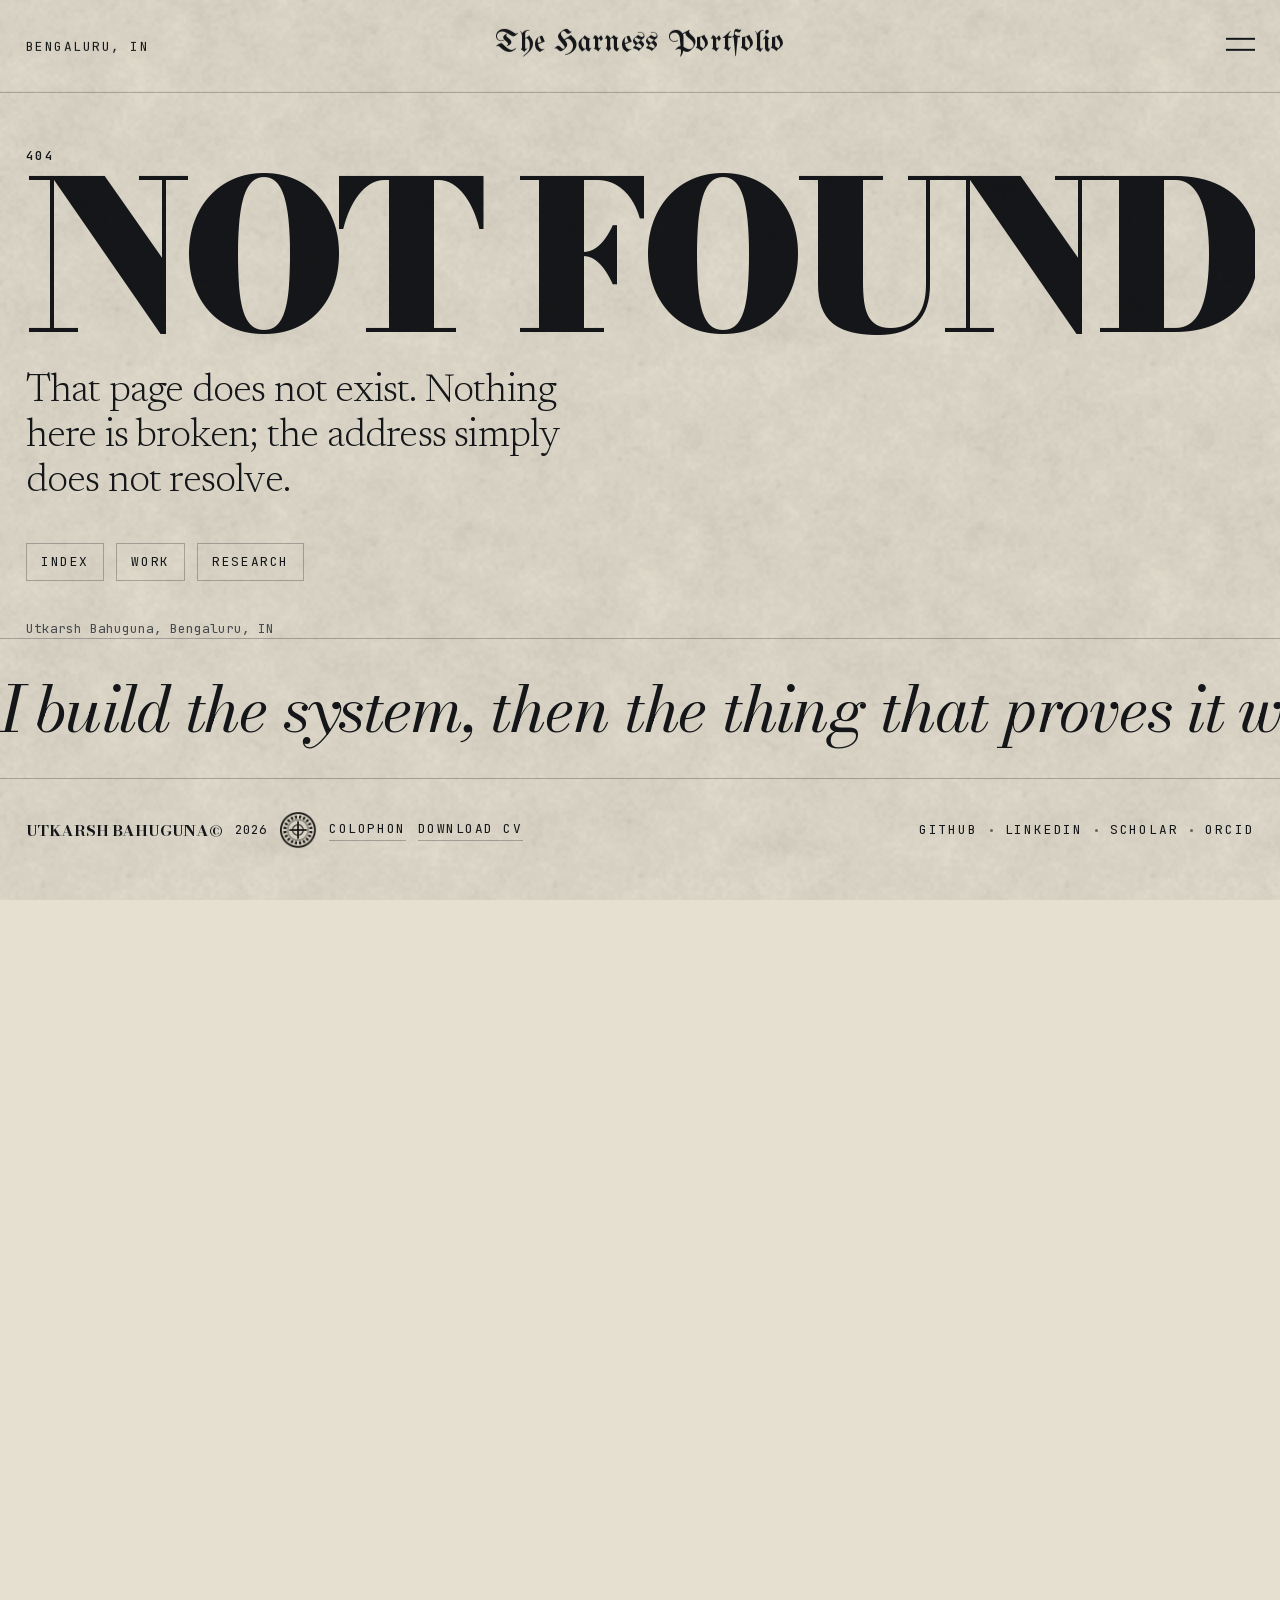
==== commit 11b83648: "Publish site from Newspaper 732ab2e" ====
--- a/404/index.html
+++ b/404/index.html
@@ -1,4 +1,4 @@
-<!DOCTYPE html><html lang="en" class="bodoni_moda_fea9800b-module___t9ytG__variable bodoni_moda_49b920f5-module__96ow4W__variable newsreader_19a76705-module__pe3p8a__variable jetbrains_mono_57140618-module__JEK3ua__variable unifrakturmaguntia_de403196-module__SjCS9q__variable"><head><meta charSet="utf-8"/><meta name="viewport" content="width=device-width, initial-scale=1"/><link rel="stylesheet" href="/_next/static/chunks/31duy3jhut_j_.css" data-precedence="next"/><link rel="preload" as="script" fetchPriority="low" href="/_next/static/chunks/310vm2bl3xxpt.js"/><script src="/_next/static/chunks/19mx3mg6lkumu.js" async=""></script><script src="/_next/static/chunks/1mh6a-0e61pyc.js" async=""></script><script src="/_next/static/chunks/344n2zhqbh4pn.js" async=""></script><script src="/_next/static/chunks/turbopack-0td869ukh0v94.js" async=""></script><script src="/_next/static/chunks/3fntmmi971322.js" async=""></script><script src="/_next/static/chunks/0g-u_hslfzjsd.js" async=""></script><script src="/_next/static/chunks/346kchja-rqp-.js" async=""></script><script src="/_next/static/chunks/41lqnuv02d4rt.js" async=""></script><meta name="robots" content="noindex"/><meta name="theme-color" content="#e6e0d1"/><title>Not found · Utkarsh Bahuguna</title><meta name="description" content="I build systems, then write the harnesses that try to break them."/><meta name="author" content="Utkarsh Bahuguna"/><meta property="og:title" content="Utkarsh Bahuguna · Bengaluru, IN"/><meta property="og:description" content="I build systems, then write the harnesses that try to break them."/><meta property="og:image" content="https://utkarshbahuguna.me/placeholders/og-cover.png"/><meta property="og:image:width" content="1200"/><meta property="og:image:height" content="630"/><meta property="og:image:alt" content="Utkarsh Bahuguna, Bengaluru, IN"/><meta property="og:type" content="website"/><meta name="twitter:card" content="summary_large_image"/><meta name="twitter:title" content="Utkarsh Bahuguna · Bengaluru, IN"/><meta name="twitter:description" content="I build systems, then write the harnesses that try to break them."/><meta name="twitter:image" content="https://utkarshbahuguna.me/placeholders/og-cover.png"/><link rel="icon" href="/icon.svg?icon.3ii0vima6olii.svg" sizes="any" type="image/svg+xml"/><meta name="next-size-adjust" content=""/><script>(function(){var d=document.documentElement;d.dataset.js='';var INTRO=true;var reduce=matchMedia('(prefers-reduced-motion: reduce)').matches;d.dataset.motion=reduce?'reduce':'full';try{if(INTRO&&!reduce){d.style.setProperty('--intro-duration','2200ms');d.style.setProperty('--intro-delay','0ms');d.dataset.intro='';d.classList.add('is-scroll-locked');setTimeout(function(){d.removeAttribute('data-intro');d.classList.remove('is-scroll-locked');},2260);}}catch(e){}})();</script><script src="/_next/static/chunks/0cz1d0mv5g_q7.js" noModule=""></script></head><body><div hidden=""><!--$--><!--/$--></div><a class="skip-link" href="#main">Skip to content</a><div class="material-grain" aria-hidden="true" style="background-image:url(/paper.png)"></div><div class="curtain" aria-hidden="true"><svg class="curtain__tear" viewBox="0 0 880 1600" preserveAspectRatio="none" focusable="false"><path d="M202 0L203 3L207 6L211 9L217 12L232 15L252 18L267 21L272 24L270 27L266 30L265 33L264 36L262 39L260 42L258 45L260 48L264 51L266 54L263 57L254 60L244 63L240 66L245 69L254 72L259 75L255 78L245 81L235 84L225 87L217 90L212 93L209 96L208 99L202 102L194 105L189 108L196 111L217 114L243 117L265 120L278 123L284 126L288 129L294 132L303 135L312 138L319 141L321 144L315 147L304 150L297 153L299 156L307 159L315 162L322 165L331 168L346 171L360 174L368 177L370 180L369 183L371 186L374 189L372 192L370 195L371 198L380 201L394 204L408 207L415 210L424 213L434 216L443 219L448 222L445 225L442 228L442 231L449 234L457 237L464 240L466 243L467 246L467 249L466 252L466 255L463 258L460 261L459 264L457 267L452 270L449 273L447 276L451 279L457 282L458 285L449 288L432 291L415 294L404 297L399 300L396 303L396 306L397 309L400 312L405 315L409 318L410 321L409 324L408 327L409 330L414 333L423 336L431 339L434 342L429 345L421 348L416 351L418 354L426 357L435 360L439 363L441 366L445 369L448 372L449 375L445 378L440 381L435 384L433 387L428 390L423 393L420 396L421 399L424 402L427 405L427 408L429 411L431 414L432 417L429 420L419 423L407 426L401 429L404 432L411 435L418 438L418 441L410 444L401 447L397 450L401 453L408 456L414 459L420 462L430 465L443 468L454 471L456 474L456 477L455 480L454 483L448 486L437 489L425 492L417 495L414 498L413 501L412 504L409 507L406 510L403 513L398 516L392 519L386 522L379 525L372 528L358 531L340 534L324 537L316 540L310 543L305 546L304 549L307 552L311 555L316 558L323 561L336 564L353 567L369 570L375 573L370 576L359 579L349 582L346 585L347 588L348 591L345 594L343 597L346 600L349 603L347 606L338 609L329 612L324 615L325 618L329 621L334 624L339 627L345 630L354 633L362 636L366 639L366 642L364 645L361 648L357 651L349 654L340 657L331 660L322 663L310 666L300 669L294 672L295 675L300 678L305 681L304 684L299 687L293 690L291 693L292 696L294 699L296 702L298 705L307 708L320 711L330 714L330 717L323 720L316 723L317 726L329 729L345 732L360 735L369 738L369 741L365 744L361 747L362 750L365 753L368 756L366 759L364 762L364 765L364 768L360 771L354 774L350 777L347 780L348 783L351 786L354 789L355 792L354 795L354 798L354 801L353 804L350 807L348 810L346 813L345 816L337 819L328 822L326 825L333 828L346 831L359 834L363 837L359 840L351 843L347 846L351 849L362 852L374 855L380 858L378 861L374 864L370 867L369 870L365 873L359 876L356 879L358 882L367 885L379 888L386 891L388 894L390 897L391 900L395 903L400 906L405 909L407 912L406 915L401 918L394 921L387 924L377 927L361 930L346 933L337 936L333 939L330 942L326 945L323 948L329 951L336 954L337 957L332 960L327 963L322 966L317 969L312 972L307 975L304 978L298 981L284 984L270 987L263 990L266 993L274 996L281 999L283 1002L279 1005L274 1008L271 1011L277 1014L290 1017L305 1020L317 1023L327 1026L340 1029L353 1032L366 1035L368 1038L365 1041L366 1044L377 1047L388 1050L397 1053L404 1056L414 1059L428 1062L439 1065L444 1068L448 1071L453 1074L457 1077L457 1080L454 1083L451 1086L452 1089L453 1092L453 1095L453 1098L456 1101L465 1104L475 1107L482 1110L483 1113L477 1116L470 1119L465 1122L466 1125L470 1128L474 1131L473 1134L469 1137L465 1140L460 1143L459 1146L464 1149L469 1152L470 1155L468 1158L466 1161L466 1164L466 1167L468 1170L471 1173L473 1176L472 1179L460 1182L446 1185L439 1188L439 1191L439 1194L439 1197L438 1200L443 1203L451 1206L457 1209L457 1212L455 1215L453 1218L453 1221L449 1224L438 1227L426 1230L419 1233L418 1236L420 1239L418 1242L409 1245L393 1248L377 1251L368 1254L369 1257L375 1260L382 1263L386 1266L389 1269L392 1272L395 1275L399 1278L401 1281L403 1284L405 1287L407 1290L407 1293L406 1296L405 1299L402 1302L398 1305L394 1308L394 1311L396 1314L399 1317L401 1320L401 1323L404 1326L407 1329L409 1332L406 1335L402 1338L400 1341L404 1344L413 1347L423 1350L428 1353L426 1356L419 1359L413 1362L413 1365L423 1368L437 1371L448 1374L454 1377L462 1380L471 1383L476 1386L476 1389L472 1392L467 1395L464 1398L459 1401L452 1404L446 1407L438 1410L426 1413L412 1416L404 1419L403 1422L407 1425L411 1428L412 1431L417 1434L424 1437L427 1440L423 1443L418 1446L414 1449L409 1452L404 1455L398 1458L394 1461L393 1464L388 1467L380 1470L377 1473L382 1476L389 1479L396 1482L402 1485L412 1488L428 1491L442 1494L445 1497L442 1500L439 1503L438 1506L439 1509L436 1512L433 1515L433 1518L441 1521L455 1524L467 1527L469 1530L460 1533L446 1536L432 1539L423 1542L411 1545L398 1548L388 1551L382 1554L381 1557L381 1560L379 1563L380 1566L383 1569L390 1572L399 1575L408 1578L417 1581L428 1584L437 1587L444 1590L449 1593L453 1596L453 1600L591 1600L589 1596L584 1593L577 1590L569 1587L558 1584L546 1581L537 1578L528 1575L521 1572L517 1569L517 1566L521 1563L525 1560L527 1557L528 1554L531 1551L537 1548L546 1545L555 1542L564 1539L578 1536L593 1533L602 1530L600 1527L588 1524L575 1521L568 1518L571 1515L578 1512L585 1509L588 1506L593 1503L598 1500L603 1497L601 1494L590 1491L576 1488L569 1485L568 1482L568 1479L570 1476L575 1473L589 1470L606 1467L619 1464L625 1461L632 1458L638 1455L642 1452L646 1449L652 1446L660 1443L668 1440L670 1437L669 1434L668 1431L670 1428L666 1425L662 1422L660 1419L666 1416L676 1413L686 1410L691 1407L696 1404L703 1401L708 1398L713 1395L719 1392L722 1389L720 1386L711 1383L697 1380L683 1377L672 1374L656 1371L640 1368L630 1365L632 1362L641 1359L651 1356L656 1353L653 1350L644 1347L634 1344L630 1341L631 1338L635 1335L638 1332L637 1329L633 1326L627 1323L623 1320L619 1317L613 1314L610 1311L612 1308L620 1305L629 1302L637 1299L641 1296L644 1293L644 1290L641 1287L638 1284L634 1281L630 1278L625 1275L620 1272L614 1269L608 1266L601 1263L591 1260L582 1257L579 1254L585 1251L597 1248L610 1245L616 1242L615 1239L611 1236L609 1233L617 1230L630 1227L642 1224L648 1221L650 1218L651 1215L651 1212L649 1209L640 1206L630 1203L623 1200L622 1197L622 1194L620 1191L619 1188L624 1185L636 1182L647 1179L648 1176L647 1173L646 1170L646 1167L647 1164L648 1161L648 1158L648 1155L643 1152L634 1149L625 1146L621 1143L622 1140L623 1137L623 1134L619 1131L610 1128L601 1125L596 1122L598 1119L604 1116L609 1113L608 1110L599 1107L588 1104L578 1101L574 1098L573 1095L574 1092L573 1089L573 1086L577 1083L579 1080L578 1077L573 1074L567 1071L563 1068L559 1065L549 1062L539 1059L534 1056L533 1053L529 1050L522 1047L513 1044L513 1041L517 1038L516 1035L505 1032L492 1029L480 1026L471 1023L458 1020L442 1017L428 1014L424 1011L427 1008L435 1005L440 1002L439 999L433 996L426 993L425 990L435 987L454 984L476 981L490 978L501 975L513 972L522 969L529 966L535 963L540 960L545 957L544 954L537 951L530 948L530 945L529 942L526 939L523 936L526 933L536 930L549 927L558 924L565 921L572 918L575 915L572 912L563 909L550 906L536 903L525 900L516 897L510 894L504 891L495 888L483 885L474 882L473 879L479 876L486 873L491 870L494 867L500 864L507 861L512 858L509 855L500 852L490 849L485 846L490 843L497 840L502 837L500 834L493 831L485 828L482 825L489 822L500 819L506 816L504 813L502 810L500 807L498 804L495 801L490 798L484 795L477 792L467 789L455 786L443 783L435 780L433 777L436 774L440 771L444 768L444 765L442 762L441 759L438 756L430 753L422 750L416 747L415 744L416 741L414 738L405 735L390 732L374 729L362 726L361 723L368 720L375 717L375 714L365 711L352 708L343 705L341 702L339 699L337 696L336 693L338 690L344 687L349 684L350 681L345 678L340 675L339 672L345 669L356 666L371 663L383 660L393 657L404 654L414 651L422 648L430 645L440 642L448 639L453 636L453 633L452 630L451 627L449 624L446 621L442 618L440 615L444 612L453 609L462 606L463 603L457 600L450 597L449 594L449 591L448 588L450 585L457 582L473 579L490 576L500 573L494 570L477 567L456 564L438 561L427 558L418 555L412 552L408 549L409 546L414 543L420 540L428 537L442 534L458 531L470 528L477 525L483 522L488 519L493 516L494 513L492 510L488 507L484 504L477 501L471 498L469 495L473 492L482 489L493 486L499 483L500 480L501 477L501 474L499 471L488 468L475 465L465 462L459 459L453 456L446 453L442 450L446 447L455 444L463 441L463 438L456 435L449 432L446 429L452 426L467 423L479 420L482 417L481 414L478 411L476 408L475 405L472 402L470 399L471 396L476 393L485 390L494 387L500 384L508 381L517 378L523 375L525 372L523 369L522 366L522 363L521 360L515 357L510 354L510 351L517 348L527 345L533 342L532 339L523 336L512 333L505 330L503 327L502 324L503 321L504 318L504 315L504 312L504 309L505 306L505 303L507 300L511 297L522 294L540 291L557 288L566 285L564 282L555 279L547 276L546 273L547 270L553 267L559 264L569 261L582 258L596 255L607 252L616 249L623 246L628 243L630 240L628 237L624 234L621 231L626 228L634 225L638 222L635 219L626 216L616 213L609 210L604 207L595 204L586 201L582 198L585 195L591 192L593 189L588 186L585 183L582 180L577 177L567 174L551 171L535 168L527 165L522 162L514 159L508 156L506 153L513 150L523 147L529 144L526 141L519 138L511 135L503 132L497 129L493 126L487 123L475 120L453 117L428 114L409 111L403 108L408 105L416 102L423 99L426 96L432 93L441 90L455 87L472 84L488 81L502 78L508 75L505 72L497 69L493 66L498 63L508 60L518 57L521 54L518 51L514 48L511 45L511 42L512 39L513 36L513 33L515 30L518 27L520 24L515 21L498 18L476 15L458 12L448 9L441 6L435 3L433 0Z" fill="var(--curtain-fibre)"></path><path d="M282 0L284 3L287 6L291 9L297 12L311 15L329 18L342 21L344 24L339 27L332 30L327 33L324 36L319 39L314 42L310 45L310 48L312 51L312 54L308 57L298 60L287 63L283 66L288 69L298 72L303 75L300 78L290 81L280 84L270 87L262 90L257 93L255 96L254 99L249 102L242 105L239 108L246 111L267 114L294 117L316 120L329 123L335 126L340 129L346 132L355 135L364 138L372 141L376 144L371 147L362 150L356 153L359 156L367 159L377 162L384 165L394 168L411 171L427 174L436 177L439 180L440 183L443 186L447 189L445 192L441 195L440 198L447 201L458 204L469 207L475 210L482 213L491 216L498 219L501 222L497 225L491 228L489 231L493 234L500 237L504 240L505 243L504 246L502 249L499 252L496 255L491 258L486 261L484 264L481 267L477 270L475 273L475 276L481 279L489 282L491 285L483 288L468 291L451 294L441 297L437 300L435 303L436 306L436 309L439 312L442 315L444 318L444 321L442 324L440 327L440 330L444 333L452 336L459 339L459 342L451 345L441 348L434 351L433 354L439 357L446 360L448 363L449 366L451 369L454 372L454 375L450 378L444 381L439 384L437 387L432 390L426 393L423 396L424 399L427 402L430 405L430 408L432 411L434 414L435 417L432 420L422 423L410 426L404 429L407 432L414 435L420 438L421 441L413 444L404 447L400 450L404 453L410 456L417 459L422 462L432 465L445 468L455 471L457 474L457 477L457 480L455 483L449 486L438 489L426 492L418 495L415 498L414 501L413 504L410 507L407 510L404 513L399 516L393 519L387 522L380 525L373 528L359 531L341 534L325 537L317 540L311 543L306 546L305 549L308 552L312 555L317 558L324 561L337 564L354 567L370 570L377 573L372 576L361 579L352 582L349 585L351 588L352 591L350 594L349 597L353 600L357 603L355 606L348 609L339 612L335 615L337 618L341 621L347 624L351 627L357 630L365 633L373 636L376 639L376 642L373 645L371 648L367 651L360 654L351 657L343 660L334 663L323 666L313 669L308 672L309 675L315 678L320 681L320 684L315 687L310 690L308 693L309 696L311 699L312 702L314 705L323 708L335 711L344 714L343 717L336 720L328 723L329 726L340 729L355 732L370 735L378 738L378 741L374 744L371 747L372 750L376 753L379 756L378 759L377 762L377 765L376 768L372 771L366 774L362 777L359 780L360 783L364 786L367 789L368 792L368 795L368 798L367 801L366 804L363 807L360 810L359 813L358 816L350 819L341 822L339 825L347 828L362 831L375 834L381 837L379 840L374 843L372 846L378 849L392 852L406 855L413 858L413 861L410 864L408 867L407 870L404 873L399 876L395 879L397 882L406 885L418 888L425 891L428 894L430 897L433 900L437 903L444 906L449 909L452 912L450 915L444 918L435 921L427 924L415 927L399 930L383 933L375 936L371 939L368 942L365 945L363 948L369 951L377 954L378 957L373 960L369 963L364 966L359 969L353 972L348 975L343 978L336 981L321 984L306 987L299 990L302 993L310 996L317 999L319 1002L315 1005L309 1008L307 1011L312 1014L325 1017L341 1020L353 1023L363 1026L376 1029L390 1032L402 1035L405 1038L402 1041L403 1044L414 1047L424 1050L433 1053L439 1056L447 1059L460 1062L471 1065L476 1068L480 1071L485 1074L489 1077L490 1080L487 1083L485 1086L485 1089L486 1092L486 1095L486 1098L490 1101L499 1104L510 1107L517 1110L519 1113L513 1116L506 1119L502 1122L504 1125L510 1128L516 1131L516 1134L513 1137L508 1140L504 1143L502 1146L506 1149L509 1152L508 1155L502 1158L498 1161L494 1164L490 1167L488 1170L487 1173L486 1176L482 1179L467 1182L451 1185L442 1188L440 1191L439 1194L439 1197L439 1200L444 1203L453 1206L459 1209L460 1212L459 1215L459 1218L460 1221L457 1224L448 1227L437 1230L431 1233L432 1236L435 1239L435 1242L427 1245L412 1248L397 1251L390 1254L391 1257L398 1260L405 1263L410 1266L415 1269L420 1272L425 1275L431 1278L437 1281L442 1284L448 1287L452 1290L455 1293L458 1296L459 1299L458 1302L455 1305L452 1308L453 1311L458 1314L463 1317L466 1320L468 1323L471 1326L475 1329L477 1332L475 1335L471 1338L470 1341L475 1344L484 1347L495 1350L500 1353L498 1356L491 1359L484 1362L484 1365L494 1368L509 1371L523 1374L531 1377L541 1380L552 1383L558 1386L559 1389L554 1392L546 1395L540 1398L531 1401L521 1404L510 1407L499 1410L482 1413L464 1416L450 1419L445 1422L443 1425L442 1428L439 1431L439 1434L442 1437L442 1440L436 1443L430 1446L424 1449L420 1452L416 1455L412 1458L409 1461L410 1464L406 1467L401 1470L399 1473L405 1476L414 1479L422 1482L429 1485L441 1488L459 1491L474 1494L479 1497L477 1500L475 1503L474 1506L474 1509L471 1512L466 1515L465 1518L472 1521L485 1524L496 1527L497 1530L486 1533L470 1536L455 1539L444 1542L431 1545L417 1548L405 1551L398 1554L395 1557L393 1560L391 1563L390 1566L392 1569L398 1572L407 1575L416 1578L426 1581L437 1584L448 1587L455 1590L461 1593L467 1596L469 1600L477 1600L470 1596L462 1593L455 1590L448 1587L437 1584L426 1581L416 1578L407 1575L399 1572L398 1569L402 1566L409 1563L418 1560L426 1557L432 1554L441 1551L451 1548L462 1545L472 1542L479 1539L491 1536L503 1533L510 1530L505 1527L492 1524L477 1521L470 1518L472 1515L479 1512L486 1509L489 1506L495 1503L502 1500L507 1497L506 1494L494 1491L477 1488L466 1485L458 1482L450 1479L442 1476L436 1473L438 1470L444 1467L447 1464L446 1461L448 1458L453 1455L458 1452L463 1449L470 1446L479 1443L489 1440L492 1437L492 1434L494 1431L499 1428L500 1425L498 1422L498 1419L504 1416L513 1413L521 1410L524 1407L526 1404L531 1401L540 1398L546 1395L554 1392L559 1389L565 1386L567 1383L565 1380L563 1377L562 1374L554 1371L544 1368L536 1365L536 1362L540 1359L543 1356L539 1353L526 1350L508 1347L491 1344L479 1341L475 1338L475 1335L477 1332L477 1329L477 1326L479 1323L482 1320L485 1317L486 1314L487 1311L491 1308L497 1305L502 1302L504 1299L503 1296L500 1293L495 1290L489 1287L482 1284L475 1281L469 1278L462 1275L455 1272L449 1269L443 1266L435 1263L425 1260L415 1257L410 1254L415 1251L427 1248L439 1245L446 1242L446 1239L444 1236L445 1233L454 1230L469 1227L483 1224L490 1221L493 1218L496 1215L499 1212L498 1209L490 1206L479 1203L469 1200L465 1197L461 1194L457 1191L455 1188L460 1185L473 1182L486 1179L491 1176L495 1173L500 1170L508 1167L517 1164L528 1161L539 1158L550 1155L554 1152L552 1149L548 1146L545 1143L543 1140L540 1137L533 1134L524 1131L510 1128L504 1125L502 1122L506 1119L513 1116L519 1113L517 1110L510 1107L499 1104L490 1101L486 1098L486 1095L488 1092L488 1089L489 1086L492 1083L496 1080L499 1077L498 1074L497 1071L497 1068L496 1065L489 1062L481 1059L475 1056L471 1053L464 1050L455 1047L445 1044L443 1041L446 1038L444 1035L432 1032L418 1029L405 1026L395 1023L383 1020L366 1017L352 1014L346 1011L348 1008L353 1005L357 1002L354 999L347 996L339 993L336 990L341 987L354 984L366 981L369 978L369 975L369 972L369 969L370 966L372 963L376 960L379 957L377 954L369 951L363 948L365 945L368 942L371 939L375 936L383 933L399 930L415 927L427 924L435 921L444 918L457 915L465 912L467 909L465 906L461 903L457 900L452 897L448 894L443 891L434 888L420 885L408 882L404 879L406 876L409 873L411 870L411 867L415 864L420 861L422 858L418 855L407 852L397 849L393 846L398 843L404 840L407 837L402 834L390 831L378 828L373 825L378 822L389 819L398 816L400 813L402 810L404 807L405 804L403 801L400 798L395 795L390 792L384 789L377 786L370 783L366 780L367 777L371 774L377 771L381 768L381 765L380 762L382 759L382 756L378 753L374 750L372 747L375 744L379 741L379 738L370 735L355 732L340 729L329 726L328 723L336 720L343 717L344 714L335 711L323 708L314 705L312 702L311 699L312 696L312 693L316 690L323 687L329 684L329 681L324 678L317 675L313 672L316 669L324 666L334 663L343 660L351 657L360 654L367 651L371 648L373 645L376 642L376 639L373 636L365 633L357 630L351 627L347 624L341 621L337 618L335 615L339 612L348 609L355 606L357 603L353 600L350 597L351 594L353 591L352 588L350 585L352 582L361 579L372 576L377 573L370 570L354 567L337 564L324 561L317 558L312 555L308 552L305 549L306 546L311 543L317 540L325 537L341 534L359 531L373 528L380 525L387 522L394 519L404 516L412 513L418 510L422 507L427 504L428 501L428 498L430 495L438 492L449 489L460 486L467 483L469 480L470 477L471 474L469 471L459 468L446 465L437 462L430 459L423 456L416 453L411 450L414 447L422 444L429 441L429 438L422 435L415 432L412 429L418 426L431 423L442 420L445 417L444 414L442 411L440 408L440 405L437 402L434 399L432 396L434 393L439 390L442 387L442 384L445 381L450 378L454 375L454 372L451 369L449 366L448 363L446 360L439 357L433 354L434 351L441 348L451 345L459 342L459 339L452 336L444 333L440 330L440 327L442 324L445 321L446 318L445 315L442 312L440 309L440 306L440 303L443 300L449 297L461 294L479 291L496 288L505 285L503 282L496 279L489 276L489 273L492 270L498 267L502 264L508 261L517 258L525 255L532 252L537 249L540 246L539 243L533 240L521 237L506 234L493 231L491 228L497 225L501 222L498 219L491 216L482 213L475 210L469 207L458 204L452 201L455 198L465 195L477 192L484 189L481 186L479 183L480 180L480 177L475 174L463 171L452 168L446 165L444 162L437 159L431 156L427 153L428 150L430 147L425 144L410 141L391 138L372 135L353 132L340 129L335 126L329 123L316 120L294 117L272 114L258 111L257 108L267 105L281 102L290 99L295 96L299 93L305 90L314 87L326 84L338 81L348 78L353 75L348 72L340 69L335 66L340 63L349 60L355 57L353 54L344 51L332 48L323 45L317 42L319 39L324 36L327 33L332 30L339 27L344 24L345 21L343 18L337 15L334 12L338 9L341 6L343 3L343 0Z" fill="var(--curtain-fleck)"></path><path class="curtain__lift" d="M0 0L202 0L203 3L207 6L211 9L217 12L232 15L252 18L267 21L272 24L270 27L266 30L265 33L264 36L262 39L260 42L258 45L260 48L264 51L266 54L263 57L254 60L244 63L240 66L245 69L254 72L259 75L255 78L245 81L235 84L225 87L217 90L212 93L209 96L208 99L202 102L194 105L189 108L196 111L217 114L243 117L265 120L278 123L284 126L288 129L294 132L303 135L312 138L319 141L321 144L315 147L304 150L297 153L299 156L307 159L315 162L322 165L331 168L346 171L360 174L368 177L370 180L369 183L371 186L374 189L372 192L370 195L371 198L380 201L394 204L408 207L415 210L424 213L434 216L443 219L448 222L445 225L442 228L442 231L449 234L457 237L464 240L466 243L467 246L467 249L466 252L466 255L463 258L460 261L459 264L457 267L452 270L449 273L447 276L451 279L457 282L458 285L449 288L432 291L415 294L404 297L399 300L396 303L396 306L397 309L400 312L405 315L409 318L410 321L409 324L408 327L409 330L414 333L423 336L431 339L434 342L429 345L421 348L416 351L418 354L426 357L435 360L439 363L441 366L445 369L448 372L449 375L445 378L440 381L435 384L433 387L428 390L423 393L420 396L421 399L424 402L427 405L427 408L429 411L431 414L432 417L429 420L419 423L407 426L401 429L404 432L411 435L418 438L418 441L410 444L401 447L397 450L401 453L408 456L414 459L420 462L430 465L443 468L454 471L456 474L456 477L455 480L454 483L448 486L437 489L425 492L417 495L414 498L413 501L412 504L409 507L406 510L403 513L398 516L392 519L386 522L379 525L372 528L358 531L340 534L324 537L316 540L310 543L305 546L304 549L307 552L311 555L316 558L323 561L336 564L353 567L369 570L375 573L370 576L359 579L349 582L346 585L347 588L348 591L345 594L343 597L346 600L349 603L347 606L338 609L329 612L324 615L325 618L329 621L334 624L339 627L345 630L354 633L362 636L366 639L366 642L364 645L361 648L357 651L349 654L340 657L331 660L322 663L310 666L300 669L294 672L295 675L300 678L305 681L304 684L299 687L293 690L291 693L292 696L294 699L296 702L298 705L307 708L320 711L330 714L330 717L323 720L316 723L317 726L329 729L345 732L360 735L369 738L369 741L365 744L361 747L362 750L365 753L368 756L366 759L364 762L364 765L364 768L360 771L354 774L350 777L347 780L348 783L351 786L354 789L355 792L354 795L354 798L354 801L353 804L350 807L348 810L346 813L345 816L337 819L328 822L326 825L333 828L346 831L359 834L363 837L359 840L351 843L347 846L351 849L362 852L374 855L380 858L378 861L374 864L370 867L369 870L365 873L359 876L356 879L358 882L367 885L379 888L386 891L388 894L390 897L391 900L395 903L400 906L405 909L407 912L406 915L401 918L394 921L387 924L377 927L361 930L346 933L337 936L333 939L330 942L326 945L323 948L329 951L336 954L337 957L332 960L327 963L322 966L317 969L312 972L307 975L304 978L298 981L284 984L270 987L263 990L266 993L274 996L281 999L283 1002L279 1005L274 1008L271 1011L277 1014L290 1017L305 1020L317 1023L327 1026L340 1029L353 1032L366 1035L368 1038L365 1041L366 1044L377 1047L388 1050L397 1053L404 1056L414 1059L428 1062L439 1065L444 1068L448 1071L453 1074L457 1077L457 1080L454 1083L451 1086L452 1089L453 1092L453 1095L453 1098L456 1101L465 1104L475 1107L482 1110L483 1113L477 1116L470 1119L465 1122L466 1125L470 1128L474 1131L473 1134L469 1137L465 1140L460 1143L459 1146L464 1149L469 1152L470 1155L468 1158L466 1161L466 1164L466 1167L468 1170L471 1173L473 1176L472 1179L460 1182L446 1185L439 1188L439 1191L439 1194L439 1197L438 1200L443 1203L451 1206L457 1209L457 1212L455 1215L453 1218L453 1221L449 1224L438 1227L426 1230L419 1233L418 1236L420 1239L418 1242L409 1245L393 1248L377 1251L368 1254L369 1257L375 1260L382 1263L386 1266L389 1269L392 1272L395 1275L399 1278L401 1281L403 1284L405 1287L407 1290L407 1293L406 1296L405 1299L402 1302L398 1305L394 1308L394 1311L396 1314L399 1317L401 1320L401 1323L404 1326L407 1329L409 1332L406 1335L402 1338L400 1341L404 1344L413 1347L423 1350L428 1353L426 1356L419 1359L413 1362L413 1365L423 1368L437 1371L448 1374L454 1377L462 1380L471 1383L476 1386L476 1389L472 1392L467 1395L464 1398L459 1401L452 1404L446 1407L438 1410L426 1413L412 1416L404 1419L403 1422L407 1425L411 1428L412 1431L417 1434L424 1437L427 1440L423 1443L418 1446L414 1449L409 1452L404 1455L398 1458L394 1461L393 1464L388 1467L380 1470L377 1473L382 1476L389 1479L396 1482L402 1485L412 1488L428 1491L442 1494L445 1497L442 1500L439 1503L438 1506L439 1509L436 1512L433 1515L433 1518L441 1521L455 1524L467 1527L469 1530L460 1533L446 1536L432 1539L423 1542L411 1545L398 1548L388 1551L382 1554L381 1557L381 1560L379 1563L380 1566L383 1569L390 1572L399 1575L408 1578L417 1581L428 1584L437 1587L444 1590L449 1593L453 1596L453 1600L0 1600Z" fill="var(--curtain-color)" stroke="var(--curtain-shadow)"></path></svg></div><div class="intro-backdrop" aria-hidden="true"></div><div class="shell"><header class="nav"><div class="nav-inner"><div class="nav-row"><div class="nav-block nav-block--l"><button type="button" class="n-text" aria-pressed="false">Bengaluru, IN<span class="sr-only">. Toggles paper mode, which desaturates every image on the page.</span></button></div><a class="nav-head" href="/">The Harness Portfolio</a><div class="nav-block nav-block--r"><button type="button" class="nav-link" aria-expanded="false" aria-controls="site-menu"><span class="nav-lines" aria-hidden="true"><span class="nav-line up"></span><span class="nav-line bottom"></span></span><span class="sr-only">Open menu</span></button></div></div></div><div id="site-menu" class="menu" hidden="" data-open="false" role="dialog" aria-modal="true" aria-label="Site menu"><nav class="menu-w" aria-label="Primary"><a class="menu-link" href="/"><span class="mask"><span class="menu-title t-display">Index</span></span><span class="m-active" data-current="false" aria-hidden="true"></span></a><a class="menu-link" href="/work/"><span class="mask"><span class="menu-title t-display">Work</span></span><span class="m-active" data-current="false" aria-hidden="true"></span></a><a class="menu-link" href="/research/"><span class="mask"><span class="menu-title t-display">Research</span></span><span class="m-active" data-current="false" aria-hidden="true"></span></a></nav><ul class="menu-socials f-block"><li><a class="f-li" href="https://github.com/u7k4rs6" target="_blank" rel="noopener noreferrer">GitHub</a></li><li><span class="f-li-dot" aria-hidden="true"></span><a class="f-li" href="https://linkedin.com/in/utkarshbahuguna666" target="_blank" rel="noopener noreferrer">LinkedIn</a></li><li><span class="f-li-dot" aria-hidden="true"></span><a class="f-li" href="https://scholar.google.com/citations?user=0ZYBsyoAAAAJ" target="_blank" rel="noopener noreferrer">Scholar</a></li><li><span class="f-li-dot" aria-hidden="true"></span><a class="f-li" href="https://orcid.org/0009-0004-0034-824X" target="_blank" rel="noopener noreferrer">ORCID</a></li></ul></div></header><main id="main"><section class="page-head wrap notfound"><p class="t-eyebrow">404</p><h1 class="fit page-head__display"><span class="mask" data-reveal="line"><span class="fit-text page-head__line" data-fit-max="300" data-fit-min="14" data-fit-fill="0.998" style="--chars:9">Not found</span></span></h1><p class="page-head__lede" data-reveal="rise">That page does not exist. Nothing here is broken; the address simply does not resolve.</p><ul class="notfound__links" data-reveal="fade"><li><a href="/">Index</a></li><li><a href="/work/">Work</a></li><li><a href="/research/">Research</a></li></ul><p class="notfound__sig" data-reveal="fade">Utkarsh Bahuguna<!-- -->, <!-- -->Bengaluru, IN</p></section><!--$--><!--/$--></main><footer class="footer"><div class="marquee"><div class="marquee__inner" style="--marquee-chars:380"><div class="marquee__copy"><span class="marquee__unit"><span class="marquee__phrase">I build the system, then the thing that proves it wrong</span><span class="marquee__slab">Build, Break, Prove</span></span><span class="marquee__unit"><span class="marquee__phrase">A bug that only appears sometimes has not been found</span><span class="marquee__slab">Same seed, same crash</span></span><span class="marquee__unit"><span class="marquee__phrase">The harness is not scaffolding, it is the deliverable</span><span class="marquee__slab">The Harness</span></span><span class="marquee__unit"><span class="marquee__phrase">Deterministic enough to hand to somebody else</span><span class="marquee__slab">Reproducible</span></span><span class="marquee__unit"><span class="marquee__phrase">Worth exactly what the adversary failed to break</span><span class="marquee__slab">Falsifiable</span></span><span class="marquee__unit"><span class="marquee__phrase">Order books, kernels, CRDTs, inference engines</span><span class="marquee__slab">Systems</span></span></div><div class="marquee__copy" aria-hidden="true"><span class="marquee__unit"><span class="marquee__phrase">I build the system, then the thing that proves it wrong</span><span class="marquee__slab">Build, Break, Prove</span></span><span class="marquee__unit"><span class="marquee__phrase">A bug that only appears sometimes has not been found</span><span class="marquee__slab">Same seed, same crash</span></span><span class="marquee__unit"><span class="marquee__phrase">The harness is not scaffolding, it is the deliverable</span><span class="marquee__slab">The Harness</span></span><span class="marquee__unit"><span class="marquee__phrase">Deterministic enough to hand to somebody else</span><span class="marquee__slab">Reproducible</span></span><span class="marquee__unit"><span class="marquee__phrase">Worth exactly what the adversary failed to break</span><span class="marquee__slab">Falsifiable</span></span><span class="marquee__unit"><span class="marquee__phrase">Order books, kernels, CRDTs, inference engines</span><span class="marquee__slab">Systems</span></span></div><div class="marquee__copy" aria-hidden="true"><span class="marquee__unit"><span class="marquee__phrase">I build the system, then the thing that proves it wrong</span><span class="marquee__slab">Build, Break, Prove</span></span><span class="marquee__unit"><span class="marquee__phrase">A bug that only appears sometimes has not been found</span><span class="marquee__slab">Same seed, same crash</span></span><span class="marquee__unit"><span class="marquee__phrase">The harness is not scaffolding, it is the deliverable</span><span class="marquee__slab">The Harness</span></span><span class="marquee__unit"><span class="marquee__phrase">Deterministic enough to hand to somebody else</span><span class="marquee__slab">Reproducible</span></span><span class="marquee__unit"><span class="marquee__phrase">Worth exactly what the adversary failed to break</span><span class="marquee__slab">Falsifiable</span></span><span class="marquee__unit"><span class="marquee__phrase">Order books, kernels, CRDTs, inference engines</span><span class="marquee__slab">Systems</span></span></div></div><div class="marquee__static"><p class="marquee__staticPhrase">Build something that has to be right</p><ul class="marquee__staticLines"><li><span class="marquee__staticLine">I build the system, then the thing that proves it wrong</span><span class="marquee__slab">Build, Break, Prove</span></li><li><span class="marquee__staticLine">A bug that only appears sometimes has not been found</span><span class="marquee__slab">Same seed, same crash</span></li><li><span class="marquee__staticLine">The harness is not scaffolding, it is the deliverable</span><span class="marquee__slab">The Harness</span></li><li><span class="marquee__staticLine">Deterministic enough to hand to somebody else</span><span class="marquee__slab">Reproducible</span></li><li><span class="marquee__staticLine">Worth exactly what the adversary failed to break</span><span class="marquee__slab">Falsifiable</span></li><li><span class="marquee__staticLine">Order books, kernels, CRDTs, inference engines</span><span class="marquee__slab">Systems</span></li></ul></div></div><div class="footer__info wrap"><div class="footer__col"><span class="footer__mark">Utkarsh Bahuguna<!-- -->©</span><span class="footer__year">2026</span><img class="footer__seal" src="/placeholders/seal-mark.webp" alt="Colophon seal: a printer’s registration target, a crosshair and centre dot inside a notched bezel and a heavy outer ring." width="320" height="320" loading="lazy" decoding="async"/><a class="footer__colophon" href="/colophon/">Colophon</a><a class="footer__colophon" href="/cv.pdf" download="">Download CV</a></div><ul class="footer__socials"><li><a class="f-li" href="https://github.com/u7k4rs6" target="_blank" rel="noopener noreferrer">GitHub</a></li><li><span class="f-li-dot" aria-hidden="true"></span><a class="f-li" href="https://linkedin.com/in/utkarshbahuguna666" target="_blank" rel="noopener noreferrer">LinkedIn</a></li><li><span class="f-li-dot" aria-hidden="true"></span><a class="f-li" href="https://scholar.google.com/citations?user=0ZYBsyoAAAAJ" target="_blank" rel="noopener noreferrer">Scholar</a></li><li><span class="f-li-dot" aria-hidden="true"></span><a class="f-li" href="https://orcid.org/0009-0004-0034-824X" target="_blank" rel="noopener noreferrer">ORCID</a></li></ul></div><p class="sr-only">Utkarsh Bahuguna<!-- -->, <!-- -->Bengaluru, IN<!-- -->. <!-- -->CS undergraduate, BITS Pilani<!-- -->.</p></footer></div><script>(function(){try{
+<!DOCTYPE html><html lang="en" class="bodoni_moda_fea9800b-module___t9ytG__variable bodoni_moda_49b920f5-module__96ow4W__variable newsreader_19a76705-module__pe3p8a__variable jetbrains_mono_57140618-module__JEK3ua__variable unifrakturmaguntia_de403196-module__SjCS9q__variable"><head><meta charSet="utf-8"/><meta name="viewport" content="width=device-width, initial-scale=1"/><link rel="stylesheet" href="/_next/static/chunks/31duy3jhut_j_.css" data-precedence="next"/><link rel="preload" as="script" fetchPriority="low" href="/_next/static/chunks/310vm2bl3xxpt.js"/><script src="/_next/static/chunks/19mx3mg6lkumu.js" async=""></script><script src="/_next/static/chunks/1mh6a-0e61pyc.js" async=""></script><script src="/_next/static/chunks/344n2zhqbh4pn.js" async=""></script><script src="/_next/static/chunks/turbopack-0td869ukh0v94.js" async=""></script><script src="/_next/static/chunks/3fntmmi971322.js" async=""></script><script src="/_next/static/chunks/0g-u_hslfzjsd.js" async=""></script><script src="/_next/static/chunks/1a8y2tf8uklx-.js" async=""></script><script src="/_next/static/chunks/41lqnuv02d4rt.js" async=""></script><meta name="robots" content="noindex"/><meta name="theme-color" content="#e6e0d1"/><title>Not found · Utkarsh Bahuguna</title><meta name="description" content="I build systems, then write the harnesses that try to break them."/><meta name="author" content="Utkarsh Bahuguna"/><meta property="og:title" content="Utkarsh Bahuguna · Bengaluru, IN"/><meta property="og:description" content="I build systems, then write the harnesses that try to break them."/><meta property="og:image" content="https://utkarshbahuguna.me/placeholders/og-cover.png"/><meta property="og:image:width" content="1200"/><meta property="og:image:height" content="630"/><meta property="og:image:alt" content="Utkarsh Bahuguna, Bengaluru, IN"/><meta property="og:type" content="website"/><meta name="twitter:card" content="summary_large_image"/><meta name="twitter:title" content="Utkarsh Bahuguna · Bengaluru, IN"/><meta name="twitter:description" content="I build systems, then write the harnesses that try to break them."/><meta name="twitter:image" content="https://utkarshbahuguna.me/placeholders/og-cover.png"/><link rel="icon" href="/icon.svg?icon.3ii0vima6olii.svg" sizes="any" type="image/svg+xml"/><meta name="next-size-adjust" content=""/><script>(function(){var d=document.documentElement;d.dataset.js='';var INTRO=true;var reduce=matchMedia('(prefers-reduced-motion: reduce)').matches;d.dataset.motion=reduce?'reduce':'full';try{if(INTRO&&!reduce){d.style.setProperty('--intro-duration','2200ms');d.style.setProperty('--intro-delay','0ms');d.dataset.intro='';d.classList.add('is-scroll-locked');setTimeout(function(){d.removeAttribute('data-intro');d.classList.remove('is-scroll-locked');},2260);}}catch(e){}})();</script><script src="/_next/static/chunks/0cz1d0mv5g_q7.js" noModule=""></script></head><body><div hidden=""><!--$--><!--/$--></div><a class="skip-link" href="#main">Skip to content</a><div class="material-grain" aria-hidden="true" style="background-image:url(/paper.png)"></div><div class="curtain" aria-hidden="true"><svg class="curtain__tear" viewBox="0 0 880 1600" preserveAspectRatio="none" focusable="false"><path d="M202 0L203 3L207 6L211 9L217 12L232 15L252 18L267 21L272 24L270 27L266 30L265 33L264 36L262 39L260 42L258 45L260 48L264 51L266 54L263 57L254 60L244 63L240 66L245 69L254 72L259 75L255 78L245 81L235 84L225 87L217 90L212 93L209 96L208 99L202 102L194 105L189 108L196 111L217 114L243 117L265 120L278 123L284 126L288 129L294 132L303 135L312 138L319 141L321 144L315 147L304 150L297 153L299 156L307 159L315 162L322 165L331 168L346 171L360 174L368 177L370 180L369 183L371 186L374 189L372 192L370 195L371 198L380 201L394 204L408 207L415 210L424 213L434 216L443 219L448 222L445 225L442 228L442 231L449 234L457 237L464 240L466 243L467 246L467 249L466 252L466 255L463 258L460 261L459 264L457 267L452 270L449 273L447 276L451 279L457 282L458 285L449 288L432 291L415 294L404 297L399 300L396 303L396 306L397 309L400 312L405 315L409 318L410 321L409 324L408 327L409 330L414 333L423 336L431 339L434 342L429 345L421 348L416 351L418 354L426 357L435 360L439 363L441 366L445 369L448 372L449 375L445 378L440 381L435 384L433 387L428 390L423 393L420 396L421 399L424 402L427 405L427 408L429 411L431 414L432 417L429 420L419 423L407 426L401 429L404 432L411 435L418 438L418 441L410 444L401 447L397 450L401 453L408 456L414 459L420 462L430 465L443 468L454 471L456 474L456 477L455 480L454 483L448 486L437 489L425 492L417 495L414 498L413 501L412 504L409 507L406 510L403 513L398 516L392 519L386 522L379 525L372 528L358 531L340 534L324 537L316 540L310 543L305 546L304 549L307 552L311 555L316 558L323 561L336 564L353 567L369 570L375 573L370 576L359 579L349 582L346 585L347 588L348 591L345 594L343 597L346 600L349 603L347 606L338 609L329 612L324 615L325 618L329 621L334 624L339 627L345 630L354 633L362 636L366 639L366 642L364 645L361 648L357 651L349 654L340 657L331 660L322 663L310 666L300 669L294 672L295 675L300 678L305 681L304 684L299 687L293 690L291 693L292 696L294 699L296 702L298 705L307 708L320 711L330 714L330 717L323 720L316 723L317 726L329 729L345 732L360 735L369 738L369 741L365 744L361 747L362 750L365 753L368 756L366 759L364 762L364 765L364 768L360 771L354 774L350 777L347 780L348 783L351 786L354 789L355 792L354 795L354 798L354 801L353 804L350 807L348 810L346 813L345 816L337 819L328 822L326 825L333 828L346 831L359 834L363 837L359 840L351 843L347 846L351 849L362 852L374 855L380 858L378 861L374 864L370 867L369 870L365 873L359 876L356 879L358 882L367 885L379 888L386 891L388 894L390 897L391 900L395 903L400 906L405 909L407 912L406 915L401 918L394 921L387 924L377 927L361 930L346 933L337 936L333 939L330 942L326 945L323 948L329 951L336 954L337 957L332 960L327 963L322 966L317 969L312 972L307 975L304 978L298 981L284 984L270 987L263 990L266 993L274 996L281 999L283 1002L279 1005L274 1008L271 1011L277 1014L290 1017L305 1020L317 1023L327 1026L340 1029L353 1032L366 1035L368 1038L365 1041L366 1044L377 1047L388 1050L397 1053L404 1056L414 1059L428 1062L439 1065L444 1068L448 1071L453 1074L457 1077L457 1080L454 1083L451 1086L452 1089L453 1092L453 1095L453 1098L456 1101L465 1104L475 1107L482 1110L483 1113L477 1116L470 1119L465 1122L466 1125L470 1128L474 1131L473 1134L469 1137L465 1140L460 1143L459 1146L464 1149L469 1152L470 1155L468 1158L466 1161L466 1164L466 1167L468 1170L471 1173L473 1176L472 1179L460 1182L446 1185L439 1188L439 1191L439 1194L439 1197L438 1200L443 1203L451 1206L457 1209L457 1212L455 1215L453 1218L453 1221L449 1224L438 1227L426 1230L419 1233L418 1236L420 1239L418 1242L409 1245L393 1248L377 1251L368 1254L369 1257L375 1260L382 1263L386 1266L389 1269L392 1272L395 1275L399 1278L401 1281L403 1284L405 1287L407 1290L407 1293L406 1296L405 1299L402 1302L398 1305L394 1308L394 1311L396 1314L399 1317L401 1320L401 1323L404 1326L407 1329L409 1332L406 1335L402 1338L400 1341L404 1344L413 1347L423 1350L428 1353L426 1356L419 1359L413 1362L413 1365L423 1368L437 1371L448 1374L454 1377L462 1380L471 1383L476 1386L476 1389L472 1392L467 1395L464 1398L459 1401L452 1404L446 1407L438 1410L426 1413L412 1416L404 1419L403 1422L407 1425L411 1428L412 1431L417 1434L424 1437L427 1440L423 1443L418 1446L414 1449L409 1452L404 1455L398 1458L394 1461L393 1464L388 1467L380 1470L377 1473L382 1476L389 1479L396 1482L402 1485L412 1488L428 1491L442 1494L445 1497L442 1500L439 1503L438 1506L439 1509L436 1512L433 1515L433 1518L441 1521L455 1524L467 1527L469 1530L460 1533L446 1536L432 1539L423 1542L411 1545L398 1548L388 1551L382 1554L381 1557L381 1560L379 1563L380 1566L383 1569L390 1572L399 1575L408 1578L417 1581L428 1584L437 1587L444 1590L449 1593L453 1596L453 1600L591 1600L589 1596L584 1593L577 1590L569 1587L558 1584L546 1581L537 1578L528 1575L521 1572L517 1569L517 1566L521 1563L525 1560L527 1557L528 1554L531 1551L537 1548L546 1545L555 1542L564 1539L578 1536L593 1533L602 1530L600 1527L588 1524L575 1521L568 1518L571 1515L578 1512L585 1509L588 1506L593 1503L598 1500L603 1497L601 1494L590 1491L576 1488L569 1485L568 1482L568 1479L570 1476L575 1473L589 1470L606 1467L619 1464L625 1461L632 1458L638 1455L642 1452L646 1449L652 1446L660 1443L668 1440L670 1437L669 1434L668 1431L670 1428L666 1425L662 1422L660 1419L666 1416L676 1413L686 1410L691 1407L696 1404L703 1401L708 1398L713 1395L719 1392L722 1389L720 1386L711 1383L697 1380L683 1377L672 1374L656 1371L640 1368L630 1365L632 1362L641 1359L651 1356L656 1353L653 1350L644 1347L634 1344L630 1341L631 1338L635 1335L638 1332L637 1329L633 1326L627 1323L623 1320L619 1317L613 1314L610 1311L612 1308L620 1305L629 1302L637 1299L641 1296L644 1293L644 1290L641 1287L638 1284L634 1281L630 1278L625 1275L620 1272L614 1269L608 1266L601 1263L591 1260L582 1257L579 1254L585 1251L597 1248L610 1245L616 1242L615 1239L611 1236L609 1233L617 1230L630 1227L642 1224L648 1221L650 1218L651 1215L651 1212L649 1209L640 1206L630 1203L623 1200L622 1197L622 1194L620 1191L619 1188L624 1185L636 1182L647 1179L648 1176L647 1173L646 1170L646 1167L647 1164L648 1161L648 1158L648 1155L643 1152L634 1149L625 1146L621 1143L622 1140L623 1137L623 1134L619 1131L610 1128L601 1125L596 1122L598 1119L604 1116L609 1113L608 1110L599 1107L588 1104L578 1101L574 1098L573 1095L574 1092L573 1089L573 1086L577 1083L579 1080L578 1077L573 1074L567 1071L563 1068L559 1065L549 1062L539 1059L534 1056L533 1053L529 1050L522 1047L513 1044L513 1041L517 1038L516 1035L505 1032L492 1029L480 1026L471 1023L458 1020L442 1017L428 1014L424 1011L427 1008L435 1005L440 1002L439 999L433 996L426 993L425 990L435 987L454 984L476 981L490 978L501 975L513 972L522 969L529 966L535 963L540 960L545 957L544 954L537 951L530 948L530 945L529 942L526 939L523 936L526 933L536 930L549 927L558 924L565 921L572 918L575 915L572 912L563 909L550 906L536 903L525 900L516 897L510 894L504 891L495 888L483 885L474 882L473 879L479 876L486 873L491 870L494 867L500 864L507 861L512 858L509 855L500 852L490 849L485 846L490 843L497 840L502 837L500 834L493 831L485 828L482 825L489 822L500 819L506 816L504 813L502 810L500 807L498 804L495 801L490 798L484 795L477 792L467 789L455 786L443 783L435 780L433 777L436 774L440 771L444 768L444 765L442 762L441 759L438 756L430 753L422 750L416 747L415 744L416 741L414 738L405 735L390 732L374 729L362 726L361 723L368 720L375 717L375 714L365 711L352 708L343 705L341 702L339 699L337 696L336 693L338 690L344 687L349 684L350 681L345 678L340 675L339 672L345 669L356 666L371 663L383 660L393 657L404 654L414 651L422 648L430 645L440 642L448 639L453 636L453 633L452 630L451 627L449 624L446 621L442 618L440 615L444 612L453 609L462 606L463 603L457 600L450 597L449 594L449 591L448 588L450 585L457 582L473 579L490 576L500 573L494 570L477 567L456 564L438 561L427 558L418 555L412 552L408 549L409 546L414 543L420 540L428 537L442 534L458 531L470 528L477 525L483 522L488 519L493 516L494 513L492 510L488 507L484 504L477 501L471 498L469 495L473 492L482 489L493 486L499 483L500 480L501 477L501 474L499 471L488 468L475 465L465 462L459 459L453 456L446 453L442 450L446 447L455 444L463 441L463 438L456 435L449 432L446 429L452 426L467 423L479 420L482 417L481 414L478 411L476 408L475 405L472 402L470 399L471 396L476 393L485 390L494 387L500 384L508 381L517 378L523 375L525 372L523 369L522 366L522 363L521 360L515 357L510 354L510 351L517 348L527 345L533 342L532 339L523 336L512 333L505 330L503 327L502 324L503 321L504 318L504 315L504 312L504 309L505 306L505 303L507 300L511 297L522 294L540 291L557 288L566 285L564 282L555 279L547 276L546 273L547 270L553 267L559 264L569 261L582 258L596 255L607 252L616 249L623 246L628 243L630 240L628 237L624 234L621 231L626 228L634 225L638 222L635 219L626 216L616 213L609 210L604 207L595 204L586 201L582 198L585 195L591 192L593 189L588 186L585 183L582 180L577 177L567 174L551 171L535 168L527 165L522 162L514 159L508 156L506 153L513 150L523 147L529 144L526 141L519 138L511 135L503 132L497 129L493 126L487 123L475 120L453 117L428 114L409 111L403 108L408 105L416 102L423 99L426 96L432 93L441 90L455 87L472 84L488 81L502 78L508 75L505 72L497 69L493 66L498 63L508 60L518 57L521 54L518 51L514 48L511 45L511 42L512 39L513 36L513 33L515 30L518 27L520 24L515 21L498 18L476 15L458 12L448 9L441 6L435 3L433 0Z" fill="var(--curtain-fibre)"></path><path d="M282 0L284 3L287 6L291 9L297 12L311 15L329 18L342 21L344 24L339 27L332 30L327 33L324 36L319 39L314 42L310 45L310 48L312 51L312 54L308 57L298 60L287 63L283 66L288 69L298 72L303 75L300 78L290 81L280 84L270 87L262 90L257 93L255 96L254 99L249 102L242 105L239 108L246 111L267 114L294 117L316 120L329 123L335 126L340 129L346 132L355 135L364 138L372 141L376 144L371 147L362 150L356 153L359 156L367 159L377 162L384 165L394 168L411 171L427 174L436 177L439 180L440 183L443 186L447 189L445 192L441 195L440 198L447 201L458 204L469 207L475 210L482 213L491 216L498 219L501 222L497 225L491 228L489 231L493 234L500 237L504 240L505 243L504 246L502 249L499 252L496 255L491 258L486 261L484 264L481 267L477 270L475 273L475 276L481 279L489 282L491 285L483 288L468 291L451 294L441 297L437 300L435 303L436 306L436 309L439 312L442 315L444 318L444 321L442 324L440 327L440 330L444 333L452 336L459 339L459 342L451 345L441 348L434 351L433 354L439 357L446 360L448 363L449 366L451 369L454 372L454 375L450 378L444 381L439 384L437 387L432 390L426 393L423 396L424 399L427 402L430 405L430 408L432 411L434 414L435 417L432 420L422 423L410 426L404 429L407 432L414 435L420 438L421 441L413 444L404 447L400 450L404 453L410 456L417 459L422 462L432 465L445 468L455 471L457 474L457 477L457 480L455 483L449 486L438 489L426 492L418 495L415 498L414 501L413 504L410 507L407 510L404 513L399 516L393 519L387 522L380 525L373 528L359 531L341 534L325 537L317 540L311 543L306 546L305 549L308 552L312 555L317 558L324 561L337 564L354 567L370 570L377 573L372 576L361 579L352 582L349 585L351 588L352 591L350 594L349 597L353 600L357 603L355 606L348 609L339 612L335 615L337 618L341 621L347 624L351 627L357 630L365 633L373 636L376 639L376 642L373 645L371 648L367 651L360 654L351 657L343 660L334 663L323 666L313 669L308 672L309 675L315 678L320 681L320 684L315 687L310 690L308 693L309 696L311 699L312 702L314 705L323 708L335 711L344 714L343 717L336 720L328 723L329 726L340 729L355 732L370 735L378 738L378 741L374 744L371 747L372 750L376 753L379 756L378 759L377 762L377 765L376 768L372 771L366 774L362 777L359 780L360 783L364 786L367 789L368 792L368 795L368 798L367 801L366 804L363 807L360 810L359 813L358 816L350 819L341 822L339 825L347 828L362 831L375 834L381 837L379 840L374 843L372 846L378 849L392 852L406 855L413 858L413 861L410 864L408 867L407 870L404 873L399 876L395 879L397 882L406 885L418 888L425 891L428 894L430 897L433 900L437 903L444 906L449 909L452 912L450 915L444 918L435 921L427 924L415 927L399 930L383 933L375 936L371 939L368 942L365 945L363 948L369 951L377 954L378 957L373 960L369 963L364 966L359 969L353 972L348 975L343 978L336 981L321 984L306 987L299 990L302 993L310 996L317 999L319 1002L315 1005L309 1008L307 1011L312 1014L325 1017L341 1020L353 1023L363 1026L376 1029L390 1032L402 1035L405 1038L402 1041L403 1044L414 1047L424 1050L433 1053L439 1056L447 1059L460 1062L471 1065L476 1068L480 1071L485 1074L489 1077L490 1080L487 1083L485 1086L485 1089L486 1092L486 1095L486 1098L490 1101L499 1104L510 1107L517 1110L519 1113L513 1116L506 1119L502 1122L504 1125L510 1128L516 1131L516 1134L513 1137L508 1140L504 1143L502 1146L506 1149L509 1152L508 1155L502 1158L498 1161L494 1164L490 1167L488 1170L487 1173L486 1176L482 1179L467 1182L451 1185L442 1188L440 1191L439 1194L439 1197L439 1200L444 1203L453 1206L459 1209L460 1212L459 1215L459 1218L460 1221L457 1224L448 1227L437 1230L431 1233L432 1236L435 1239L435 1242L427 1245L412 1248L397 1251L390 1254L391 1257L398 1260L405 1263L410 1266L415 1269L420 1272L425 1275L431 1278L437 1281L442 1284L448 1287L452 1290L455 1293L458 1296L459 1299L458 1302L455 1305L452 1308L453 1311L458 1314L463 1317L466 1320L468 1323L471 1326L475 1329L477 1332L475 1335L471 1338L470 1341L475 1344L484 1347L495 1350L500 1353L498 1356L491 1359L484 1362L484 1365L494 1368L509 1371L523 1374L531 1377L541 1380L552 1383L558 1386L559 1389L554 1392L546 1395L540 1398L531 1401L521 1404L510 1407L499 1410L482 1413L464 1416L450 1419L445 1422L443 1425L442 1428L439 1431L439 1434L442 1437L442 1440L436 1443L430 1446L424 1449L420 1452L416 1455L412 1458L409 1461L410 1464L406 1467L401 1470L399 1473L405 1476L414 1479L422 1482L429 1485L441 1488L459 1491L474 1494L479 1497L477 1500L475 1503L474 1506L474 1509L471 1512L466 1515L465 1518L472 1521L485 1524L496 1527L497 1530L486 1533L470 1536L455 1539L444 1542L431 1545L417 1548L405 1551L398 1554L395 1557L393 1560L391 1563L390 1566L392 1569L398 1572L407 1575L416 1578L426 1581L437 1584L448 1587L455 1590L461 1593L467 1596L469 1600L477 1600L470 1596L462 1593L455 1590L448 1587L437 1584L426 1581L416 1578L407 1575L399 1572L398 1569L402 1566L409 1563L418 1560L426 1557L432 1554L441 1551L451 1548L462 1545L472 1542L479 1539L491 1536L503 1533L510 1530L505 1527L492 1524L477 1521L470 1518L472 1515L479 1512L486 1509L489 1506L495 1503L502 1500L507 1497L506 1494L494 1491L477 1488L466 1485L458 1482L450 1479L442 1476L436 1473L438 1470L444 1467L447 1464L446 1461L448 1458L453 1455L458 1452L463 1449L470 1446L479 1443L489 1440L492 1437L492 1434L494 1431L499 1428L500 1425L498 1422L498 1419L504 1416L513 1413L521 1410L524 1407L526 1404L531 1401L540 1398L546 1395L554 1392L559 1389L565 1386L567 1383L565 1380L563 1377L562 1374L554 1371L544 1368L536 1365L536 1362L540 1359L543 1356L539 1353L526 1350L508 1347L491 1344L479 1341L475 1338L475 1335L477 1332L477 1329L477 1326L479 1323L482 1320L485 1317L486 1314L487 1311L491 1308L497 1305L502 1302L504 1299L503 1296L500 1293L495 1290L489 1287L482 1284L475 1281L469 1278L462 1275L455 1272L449 1269L443 1266L435 1263L425 1260L415 1257L410 1254L415 1251L427 1248L439 1245L446 1242L446 1239L444 1236L445 1233L454 1230L469 1227L483 1224L490 1221L493 1218L496 1215L499 1212L498 1209L490 1206L479 1203L469 1200L465 1197L461 1194L457 1191L455 1188L460 1185L473 1182L486 1179L491 1176L495 1173L500 1170L508 1167L517 1164L528 1161L539 1158L550 1155L554 1152L552 1149L548 1146L545 1143L543 1140L540 1137L533 1134L524 1131L510 1128L504 1125L502 1122L506 1119L513 1116L519 1113L517 1110L510 1107L499 1104L490 1101L486 1098L486 1095L488 1092L488 1089L489 1086L492 1083L496 1080L499 1077L498 1074L497 1071L497 1068L496 1065L489 1062L481 1059L475 1056L471 1053L464 1050L455 1047L445 1044L443 1041L446 1038L444 1035L432 1032L418 1029L405 1026L395 1023L383 1020L366 1017L352 1014L346 1011L348 1008L353 1005L357 1002L354 999L347 996L339 993L336 990L341 987L354 984L366 981L369 978L369 975L369 972L369 969L370 966L372 963L376 960L379 957L377 954L369 951L363 948L365 945L368 942L371 939L375 936L383 933L399 930L415 927L427 924L435 921L444 918L457 915L465 912L467 909L465 906L461 903L457 900L452 897L448 894L443 891L434 888L420 885L408 882L404 879L406 876L409 873L411 870L411 867L415 864L420 861L422 858L418 855L407 852L397 849L393 846L398 843L404 840L407 837L402 834L390 831L378 828L373 825L378 822L389 819L398 816L400 813L402 810L404 807L405 804L403 801L400 798L395 795L390 792L384 789L377 786L370 783L366 780L367 777L371 774L377 771L381 768L381 765L380 762L382 759L382 756L378 753L374 750L372 747L375 744L379 741L379 738L370 735L355 732L340 729L329 726L328 723L336 720L343 717L344 714L335 711L323 708L314 705L312 702L311 699L312 696L312 693L316 690L323 687L329 684L329 681L324 678L317 675L313 672L316 669L324 666L334 663L343 660L351 657L360 654L367 651L371 648L373 645L376 642L376 639L373 636L365 633L357 630L351 627L347 624L341 621L337 618L335 615L339 612L348 609L355 606L357 603L353 600L350 597L351 594L353 591L352 588L350 585L352 582L361 579L372 576L377 573L370 570L354 567L337 564L324 561L317 558L312 555L308 552L305 549L306 546L311 543L317 540L325 537L341 534L359 531L373 528L380 525L387 522L394 519L404 516L412 513L418 510L422 507L427 504L428 501L428 498L430 495L438 492L449 489L460 486L467 483L469 480L470 477L471 474L469 471L459 468L446 465L437 462L430 459L423 456L416 453L411 450L414 447L422 444L429 441L429 438L422 435L415 432L412 429L418 426L431 423L442 420L445 417L444 414L442 411L440 408L440 405L437 402L434 399L432 396L434 393L439 390L442 387L442 384L445 381L450 378L454 375L454 372L451 369L449 366L448 363L446 360L439 357L433 354L434 351L441 348L451 345L459 342L459 339L452 336L444 333L440 330L440 327L442 324L445 321L446 318L445 315L442 312L440 309L440 306L440 303L443 300L449 297L461 294L479 291L496 288L505 285L503 282L496 279L489 276L489 273L492 270L498 267L502 264L508 261L517 258L525 255L532 252L537 249L540 246L539 243L533 240L521 237L506 234L493 231L491 228L497 225L501 222L498 219L491 216L482 213L475 210L469 207L458 204L452 201L455 198L465 195L477 192L484 189L481 186L479 183L480 180L480 177L475 174L463 171L452 168L446 165L444 162L437 159L431 156L427 153L428 150L430 147L425 144L410 141L391 138L372 135L353 132L340 129L335 126L329 123L316 120L294 117L272 114L258 111L257 108L267 105L281 102L290 99L295 96L299 93L305 90L314 87L326 84L338 81L348 78L353 75L348 72L340 69L335 66L340 63L349 60L355 57L353 54L344 51L332 48L323 45L317 42L319 39L324 36L327 33L332 30L339 27L344 24L345 21L343 18L337 15L334 12L338 9L341 6L343 3L343 0Z" fill="var(--curtain-fleck)"></path><path class="curtain__lift" d="M0 0L202 0L203 3L207 6L211 9L217 12L232 15L252 18L267 21L272 24L270 27L266 30L265 33L264 36L262 39L260 42L258 45L260 48L264 51L266 54L263 57L254 60L244 63L240 66L245 69L254 72L259 75L255 78L245 81L235 84L225 87L217 90L212 93L209 96L208 99L202 102L194 105L189 108L196 111L217 114L243 117L265 120L278 123L284 126L288 129L294 132L303 135L312 138L319 141L321 144L315 147L304 150L297 153L299 156L307 159L315 162L322 165L331 168L346 171L360 174L368 177L370 180L369 183L371 186L374 189L372 192L370 195L371 198L380 201L394 204L408 207L415 210L424 213L434 216L443 219L448 222L445 225L442 228L442 231L449 234L457 237L464 240L466 243L467 246L467 249L466 252L466 255L463 258L460 261L459 264L457 267L452 270L449 273L447 276L451 279L457 282L458 285L449 288L432 291L415 294L404 297L399 300L396 303L396 306L397 309L400 312L405 315L409 318L410 321L409 324L408 327L409 330L414 333L423 336L431 339L434 342L429 345L421 348L416 351L418 354L426 357L435 360L439 363L441 366L445 369L448 372L449 375L445 378L440 381L435 384L433 387L428 390L423 393L420 396L421 399L424 402L427 405L427 408L429 411L431 414L432 417L429 420L419 423L407 426L401 429L404 432L411 435L418 438L418 441L410 444L401 447L397 450L401 453L408 456L414 459L420 462L430 465L443 468L454 471L456 474L456 477L455 480L454 483L448 486L437 489L425 492L417 495L414 498L413 501L412 504L409 507L406 510L403 513L398 516L392 519L386 522L379 525L372 528L358 531L340 534L324 537L316 540L310 543L305 546L304 549L307 552L311 555L316 558L323 561L336 564L353 567L369 570L375 573L370 576L359 579L349 582L346 585L347 588L348 591L345 594L343 597L346 600L349 603L347 606L338 609L329 612L324 615L325 618L329 621L334 624L339 627L345 630L354 633L362 636L366 639L366 642L364 645L361 648L357 651L349 654L340 657L331 660L322 663L310 666L300 669L294 672L295 675L300 678L305 681L304 684L299 687L293 690L291 693L292 696L294 699L296 702L298 705L307 708L320 711L330 714L330 717L323 720L316 723L317 726L329 729L345 732L360 735L369 738L369 741L365 744L361 747L362 750L365 753L368 756L366 759L364 762L364 765L364 768L360 771L354 774L350 777L347 780L348 783L351 786L354 789L355 792L354 795L354 798L354 801L353 804L350 807L348 810L346 813L345 816L337 819L328 822L326 825L333 828L346 831L359 834L363 837L359 840L351 843L347 846L351 849L362 852L374 855L380 858L378 861L374 864L370 867L369 870L365 873L359 876L356 879L358 882L367 885L379 888L386 891L388 894L390 897L391 900L395 903L400 906L405 909L407 912L406 915L401 918L394 921L387 924L377 927L361 930L346 933L337 936L333 939L330 942L326 945L323 948L329 951L336 954L337 957L332 960L327 963L322 966L317 969L312 972L307 975L304 978L298 981L284 984L270 987L263 990L266 993L274 996L281 999L283 1002L279 1005L274 1008L271 1011L277 1014L290 1017L305 1020L317 1023L327 1026L340 1029L353 1032L366 1035L368 1038L365 1041L366 1044L377 1047L388 1050L397 1053L404 1056L414 1059L428 1062L439 1065L444 1068L448 1071L453 1074L457 1077L457 1080L454 1083L451 1086L452 1089L453 1092L453 1095L453 1098L456 1101L465 1104L475 1107L482 1110L483 1113L477 1116L470 1119L465 1122L466 1125L470 1128L474 1131L473 1134L469 1137L465 1140L460 1143L459 1146L464 1149L469 1152L470 1155L468 1158L466 1161L466 1164L466 1167L468 1170L471 1173L473 1176L472 1179L460 1182L446 1185L439 1188L439 1191L439 1194L439 1197L438 1200L443 1203L451 1206L457 1209L457 1212L455 1215L453 1218L453 1221L449 1224L438 1227L426 1230L419 1233L418 1236L420 1239L418 1242L409 1245L393 1248L377 1251L368 1254L369 1257L375 1260L382 1263L386 1266L389 1269L392 1272L395 1275L399 1278L401 1281L403 1284L405 1287L407 1290L407 1293L406 1296L405 1299L402 1302L398 1305L394 1308L394 1311L396 1314L399 1317L401 1320L401 1323L404 1326L407 1329L409 1332L406 1335L402 1338L400 1341L404 1344L413 1347L423 1350L428 1353L426 1356L419 1359L413 1362L413 1365L423 1368L437 1371L448 1374L454 1377L462 1380L471 1383L476 1386L476 1389L472 1392L467 1395L464 1398L459 1401L452 1404L446 1407L438 1410L426 1413L412 1416L404 1419L403 1422L407 1425L411 1428L412 1431L417 1434L424 1437L427 1440L423 1443L418 1446L414 1449L409 1452L404 1455L398 1458L394 1461L393 1464L388 1467L380 1470L377 1473L382 1476L389 1479L396 1482L402 1485L412 1488L428 1491L442 1494L445 1497L442 1500L439 1503L438 1506L439 1509L436 1512L433 1515L433 1518L441 1521L455 1524L467 1527L469 1530L460 1533L446 1536L432 1539L423 1542L411 1545L398 1548L388 1551L382 1554L381 1557L381 1560L379 1563L380 1566L383 1569L390 1572L399 1575L408 1578L417 1581L428 1584L437 1587L444 1590L449 1593L453 1596L453 1600L0 1600Z" fill="var(--curtain-color)" stroke="var(--curtain-shadow)"></path></svg></div><div class="intro-backdrop" aria-hidden="true"></div><div class="shell"><header class="nav"><div class="nav-inner"><div class="nav-row"><div class="nav-block nav-block--l"><button type="button" class="n-text" aria-pressed="false">Bengaluru, IN<span class="sr-only">. Toggles paper mode, which desaturates every image on the page.</span></button></div><a class="nav-head" href="/">The Harness Portfolio</a><div class="nav-block nav-block--r"><button type="button" class="nav-link" aria-expanded="false" aria-controls="site-menu"><span class="nav-lines" aria-hidden="true"><span class="nav-line up"></span><span class="nav-line bottom"></span></span><span class="sr-only">Open menu</span></button></div></div></div><div id="site-menu" class="menu" hidden="" data-open="false" role="dialog" aria-modal="true" aria-label="Site menu"><nav class="menu-w" aria-label="Primary"><a class="menu-link" href="/"><span class="mask"><span class="menu-title t-display">Index</span></span><span class="m-active" data-current="false" aria-hidden="true"></span></a><a class="menu-link" href="/work/"><span class="mask"><span class="menu-title t-display">Work</span></span><span class="m-active" data-current="false" aria-hidden="true"></span></a><a class="menu-link" href="/research/"><span class="mask"><span class="menu-title t-display">Research</span></span><span class="m-active" data-current="false" aria-hidden="true"></span></a></nav><ul class="menu-socials f-block"><li><a class="f-li" href="https://github.com/u7k4rs6" target="_blank" rel="noopener noreferrer">GitHub</a></li><li><span class="f-li-dot" aria-hidden="true"></span><a class="f-li" href="https://linkedin.com/in/utkarshbahuguna666" target="_blank" rel="noopener noreferrer">LinkedIn</a></li><li><span class="f-li-dot" aria-hidden="true"></span><a class="f-li" href="https://scholar.google.com/citations?user=0ZYBsyoAAAAJ" target="_blank" rel="noopener noreferrer">Scholar</a></li><li><span class="f-li-dot" aria-hidden="true"></span><a class="f-li" href="https://orcid.org/0009-0004-0034-824X" target="_blank" rel="noopener noreferrer">ORCID</a></li></ul></div></header><main id="main"><section class="page-head wrap notfound"><p class="t-eyebrow">404</p><h1 class="fit page-head__display"><span class="mask" data-reveal="line"><span class="fit-text page-head__line" data-fit-max="300" data-fit-min="14" data-fit-fill="0.998" style="--chars:9">Not found</span></span></h1><p class="page-head__lede" data-reveal="rise">That page does not exist. Nothing here is broken; the address simply does not resolve.</p><ul class="notfound__links" data-reveal="fade"><li><a href="/">Index</a></li><li><a href="/work/">Work</a></li><li><a href="/research/">Research</a></li></ul><p class="notfound__sig" data-reveal="fade">Utkarsh Bahuguna<!-- -->, <!-- -->Bengaluru, IN</p></section><!--$--><!--/$--></main><footer class="footer"><div class="marquee"><div class="marquee__inner" style="--marquee-chars:380"><div class="marquee__copy"><span class="marquee__unit"><span class="marquee__phrase">I build the system, then the thing that proves it wrong</span><span class="marquee__slab">Build, Break, Prove</span></span><span class="marquee__unit"><span class="marquee__phrase">A bug that only appears sometimes has not been found</span><span class="marquee__slab">Same seed, same crash</span></span><span class="marquee__unit"><span class="marquee__phrase">The harness is not scaffolding, it is the deliverable</span><span class="marquee__slab">The Harness</span></span><span class="marquee__unit"><span class="marquee__phrase">Deterministic enough to hand to somebody else</span><span class="marquee__slab">Reproducible</span></span><span class="marquee__unit"><span class="marquee__phrase">Worth exactly what the adversary failed to break</span><span class="marquee__slab">Falsifiable</span></span><span class="marquee__unit"><span class="marquee__phrase">Order books, kernels, CRDTs, inference engines</span><span class="marquee__slab">Systems</span></span></div><div class="marquee__copy" aria-hidden="true"><span class="marquee__unit"><span class="marquee__phrase">I build the system, then the thing that proves it wrong</span><span class="marquee__slab">Build, Break, Prove</span></span><span class="marquee__unit"><span class="marquee__phrase">A bug that only appears sometimes has not been found</span><span class="marquee__slab">Same seed, same crash</span></span><span class="marquee__unit"><span class="marquee__phrase">The harness is not scaffolding, it is the deliverable</span><span class="marquee__slab">The Harness</span></span><span class="marquee__unit"><span class="marquee__phrase">Deterministic enough to hand to somebody else</span><span class="marquee__slab">Reproducible</span></span><span class="marquee__unit"><span class="marquee__phrase">Worth exactly what the adversary failed to break</span><span class="marquee__slab">Falsifiable</span></span><span class="marquee__unit"><span class="marquee__phrase">Order books, kernels, CRDTs, inference engines</span><span class="marquee__slab">Systems</span></span></div><div class="marquee__copy" aria-hidden="true"><span class="marquee__unit"><span class="marquee__phrase">I build the system, then the thing that proves it wrong</span><span class="marquee__slab">Build, Break, Prove</span></span><span class="marquee__unit"><span class="marquee__phrase">A bug that only appears sometimes has not been found</span><span class="marquee__slab">Same seed, same crash</span></span><span class="marquee__unit"><span class="marquee__phrase">The harness is not scaffolding, it is the deliverable</span><span class="marquee__slab">The Harness</span></span><span class="marquee__unit"><span class="marquee__phrase">Deterministic enough to hand to somebody else</span><span class="marquee__slab">Reproducible</span></span><span class="marquee__unit"><span class="marquee__phrase">Worth exactly what the adversary failed to break</span><span class="marquee__slab">Falsifiable</span></span><span class="marquee__unit"><span class="marquee__phrase">Order books, kernels, CRDTs, inference engines</span><span class="marquee__slab">Systems</span></span></div></div><div class="marquee__static"><p class="marquee__staticPhrase">Build something that has to be right</p><ul class="marquee__staticLines"><li><span class="marquee__staticLine">I build the system, then the thing that proves it wrong</span><span class="marquee__slab">Build, Break, Prove</span></li><li><span class="marquee__staticLine">A bug that only appears sometimes has not been found</span><span class="marquee__slab">Same seed, same crash</span></li><li><span class="marquee__staticLine">The harness is not scaffolding, it is the deliverable</span><span class="marquee__slab">The Harness</span></li><li><span class="marquee__staticLine">Deterministic enough to hand to somebody else</span><span class="marquee__slab">Reproducible</span></li><li><span class="marquee__staticLine">Worth exactly what the adversary failed to break</span><span class="marquee__slab">Falsifiable</span></li><li><span class="marquee__staticLine">Order books, kernels, CRDTs, inference engines</span><span class="marquee__slab">Systems</span></li></ul></div></div><div class="footer__info wrap"><div class="footer__col"><span class="footer__mark">Utkarsh Bahuguna<!-- -->©</span><span class="footer__year">2026</span><img class="footer__seal" src="/placeholders/seal-mark.webp" alt="Colophon seal: a printer’s registration target, a crosshair and centre dot inside a notched bezel and a heavy outer ring." width="320" height="320" loading="lazy" decoding="async"/><a class="footer__colophon" href="/colophon/">Colophon</a><a class="footer__colophon" href="/cv.pdf" download="">Download CV</a></div><ul class="footer__socials"><li><a class="f-li" href="https://github.com/u7k4rs6" target="_blank" rel="noopener noreferrer">GitHub</a></li><li><span class="f-li-dot" aria-hidden="true"></span><a class="f-li" href="https://linkedin.com/in/utkarshbahuguna666" target="_blank" rel="noopener noreferrer">LinkedIn</a></li><li><span class="f-li-dot" aria-hidden="true"></span><a class="f-li" href="https://scholar.google.com/citations?user=0ZYBsyoAAAAJ" target="_blank" rel="noopener noreferrer">Scholar</a></li><li><span class="f-li-dot" aria-hidden="true"></span><a class="f-li" href="https://orcid.org/0009-0004-0034-824X" target="_blank" rel="noopener noreferrer">ORCID</a></li></ul></div><p class="sr-only">Utkarsh Bahuguna<!-- -->, <!-- -->Bengaluru, IN<!-- -->. <!-- -->CS undergraduate, BITS Pilani<!-- -->.</p></footer></div><script>(function(){try{
 var e=document.querySelectorAll('.fit-text');if(!e.length)return;var i,a=[],m=[];
 for(i=0;i<e.length;i++){e[i].style.fontSize='100px'}
 for(i=0;i<e.length;i++){a[i]=e[i].parentElement?e[i].parentElement.clientWidth:0;m[i]=e[i].offsetWidth}
@@ -12,4 +12,4 @@
 r=document.querySelectorAll('[data-reveal]'),i;
 for(i=0;i<r.length;i++){var t=0,p=r[i];while(p){t+=p.offsetTop;p=p.offsetParent}
 if(t<L)r[i].setAttribute('data-settled','')}
-}catch(_){}})();</script><script src="/_next/static/chunks/310vm2bl3xxpt.js" id="_R_" async=""></script><script>(self.__next_f=self.__next_f||[]).push([0])</script><script>self.__next_f.push([1,"1:\"$Sreact.fragment\"\n2:I[47420,[\"/_next/static/chunks/3fntmmi971322.js\",\"/_next/static/chunks/0g-u_hslfzjsd.js\",\"/_next/static/chunks/346kchja-rqp-.js\"],\"default\"]\n3:I[4532,[\"/_next/static/chunks/3fntmmi971322.js\",\"/_next/static/chunks/0g-u_hslfzjsd.js\",\"/_next/static/chunks/346kchja-rqp-.js\"],\"default\"]\n4:I[74546,[\"/_next/static/chunks/3fntmmi971322.js\",\"/_next/static/chunks/0g-u_hslfzjsd.js\",\"/_next/static/chunks/346kchja-rqp-.js\"],\"default\"]\n5:I[66357,[\"/_next/static/chunks/3fntmmi971322.js\",\"/_next/static/chunks/0g-u_hslfzjsd.js\",\"/_next/static/chunks/346kchja-rqp-.js\"],\"default\"]\n6:I[38025,[\"/_next/static/chunks/3fntmmi971322.js\",\"/_next/static/chunks/0g-u_hslfzjsd.js\",\"/_next/static/chunks/346kchja-rqp-.js\"],\"default\"]\n7:I[42724,[\"/_next/static/chunks/3fntmmi971322.js\",\"/_next/static/chunks/0g-u_hslfzjsd.js\",\"/_next/static/chunks/346kchja-rqp-.js\"],\"default\"]\n8:I[39756,[\"/_next/static/chunks/3fntmmi971322.js\",\"/_next/static/chunks/0g-u_hslfzjsd.js\",\"/_next/static/chunks/346kchja-rqp-.js\"],\"default\"]\n9:I[37457,[\"/_next/static/chunks/3fntmmi971322.js\",\"/_next/static/chunks/0g-u_hslfzjsd.js\",\"/_next/static/chunks/346kchja-rqp-.js\"],\"default\"]\na:I[59095,[\"/_next/static/chunks/3fntmmi971322.js\",\"/_next/static/chunks/0g-u_hslfzjsd.js\",\"/_next/static/chunks/346kchja-rqp-.js\",\"/_next/static/chunks/41lqnuv02d4rt.js\"],\"default\"]\nb:I[10414,[\"/_next/static/chunks/3fntmmi971322.js\",\"/_next/static/chunks/0g-u_hslfzjsd.js\",\"/_next/static/chunks/346kchja-rqp-.js\",\"/_next/static/chunks/41lqnuv02d4rt.js\"],\"default\"]\nc:I[22016,[\"/_next/static/chunks/3fntmmi971322.js\",\"/_next/static/chunks/0g-u_hslfzjsd.js\",\"/_next/static/chunks/346kchja-rqp-.js\",\"/_next/static/chunks/41lqnuv02d4rt.js\"],\"\"]\n19:I[68027,[\"/_next/static/chunks/3fntmmi971322.js\",\"/_next/static/chunks/0g-u_hslfzjsd.js\",\"/_next/static/chunks/346kchja-rqp-.js\"],\"default\",1]\n:HL[\"/_next/static/chunks/31duy3jhut_j_.css\",\"style\"]\n17:X\n0:{\"P\":null,\"c\":[\"\",\"_not-found\",\"\"],\"q\":\"\",\"i\":false,\"f\":[[[\"\",{\"children\":[\"/_not-found\",{\"children\":[\"__PAGE__\",{},\"$undefined\",\"$undefined\",4608]},\"$undefined\",\"$undefined\",4608]},\"$undefined\",\"$undefined\",4624],[[\"$\",\"$1\",\"c\",{\"children\":[[[\"$\",\"link\",\"0\",{\"rel\":\"stylesheet\",\"href\":\"/_next/static/chunks/31duy3jhut_j_.css\",\"precedence\":\"next\",\"crossOrigin\":\"$undefined\",\"nonce\":\"$undefined\"}],[\"$\",\"script\",\"script-0\",{\"src\":\"/_next/static/chunks/3fntmmi971322.js\",\"async\":true,\"nonce\":\"$undefined\"}],[\"$\",\"script\",\"script-1\",{\"src\":\"/_next/static/chunks/0g-u_hslfzjsd.js\",\"async\":true,\"nonce\":\"$undefined\"}],[\"$\",\"script\",\"script-2\",{\"src\":\"/_next/static/chunks/346kchja-rqp-.js\",\"async\":true,\"nonce\":\"$undefined\"}]],[\"$\",\"html\",null,{\"lang\":\"en\",\"className\":\"bodoni_moda_fea9800b-module___t9ytG__variable bodoni_moda_49b920f5-module__96ow4W__variable newsreader_19a76705-module__pe3p8a__variable jetbrains_mono_57140618-module__JEK3ua__variable unifrakturmaguntia_de403196-module__SjCS9q__variable\",\"suppressHydrationWarning\":true,\"children\":[[\"$\",\"head\",null,{\"children\":[\"$\",\"script\",null,{\"dangerouslySetInnerHTML\":{\"__html\":\"(function(){var d=document.documentElement;d.dataset.js='';var INTRO=true;var reduce=matchMedia('(prefers-reduced-motion: reduce)').matches;d.dataset.motion=reduce?'reduce':'full';try{if(INTRO\u0026\u0026!reduce){d.style.setProperty('--intro-duration','2200ms');d.style.setProperty('--intro-delay','0ms');d.dataset.intro='';d.classList.add('is-scroll-locked');setTimeout(function(){d.removeAttribute('data-intro');d.classList.remove('is-scroll-locked');},2260);}}catch(e){}})();\"}}]}],[\"$\",\"body\",null,{\"children\":[[\"$\",\"a\",null,{\"className\":\"skip-link\",\"href\":\"#main\",\"children\":\"Skip to content\"}],[\"$\",\"$L2\",null,{}],[\"$\",\"$L3\",null,{}],[\"$\",\"$L4\",null,{}],[\"$\",\"$L5\",null,{}],[\"$\",\"$L6\",null,{}],[\"$\",\"div\",null,{\"className\":\"shell\",\"children\":[[\"$\",\"$L7\",null,{}],[\"$\",\"main\",null,{\"id\":\"main\",\"children\":[\"$\",\"$L8\",null,{\"parallelRouterKey\":\"children\",\"error\":\"$undefined\",\"errorStyles\":\"$undefined\",\"errorScripts\":\"$undefined\",\"template\":[\"$\",\"$L9\",null,{}],\"templateStyles\":\"$undefined\",\"templateScripts\":\"$undefined\",\"notFound\":[[\"$\",\"$La\",null,{\"as\":\"section\",\"className\":\"page-head wrap notfound\",\"children\":[[\"$\",\"p\",null,{\"className\":\"t-eyebrow\",\"children\":\"404\"}],[\"$\",\"h1\",null,{\"className\":\"fit page-head__display\",\"children\":[\"$\",\"span\",null,{\"className\":\"mask\",\"data-reveal\":\"line\",\"children\":[\"$\",\"$Lb\",null,{\"className\":\"page-head__line\",\"text\":\"Not found\",\"max\":300}]}]}],[\"$\",\"p\",null,{\"className\":\"page-head__lede\",\"data-reveal\":\"rise\",\"children\":\"That page does not exist. Nothing here is broken; the address simply does not resolve.\"}],[\"$\",\"ul\",null,{\"className\":\"notfound__links\",\"data-reveal\":\"fade\",\"children\":[[\"$\",\"li\",\"/\",{\"children\":[\"$\",\"$Lc\",null,{\"href\":\"/\",\"children\":\"Index\"}]}],[\"$\",\"li\",\"/work\",{\"children\":[\"$\",\"$Lc\",null,{\"href\":\"/work\",\"children\":\"Work\"}]}],[\"$\",\"li\",\"/research\",{\"children\":[\"$\",\"$Lc\",null,{\"href\":\"/research\",\"children\":\"Research\"}]}]]}],[\"$\",\"p\",null,{\"className\":\"notfound__sig\",\"data-reveal\":\"fade\",\"children\":[\"Utkarsh Bahuguna\",\", \",\"Bengaluru, IN\"]}]]}],[]],\"forbidden\":\"$undefined\",\"unauthorized\":\"$undefined\"}]}],[\"$\",\"footer\",null,{\"className\":\"footer\",\"children\":[[\"$\",\"div\",null,{\"className\":\"marquee\",\"children\":[[\"$\",\"div\",null,{\"className\":\"marquee__inner\",\"style\":{\"--marquee-chars\":380},\"children\":[[\"$\",\"div\",\"0\",{\"className\":\"marquee__copy\",\"aria-hidden\":\"$undefined\",\"children\":[[\"$\",\"span\",\"Build, Break, Prove\",{\"className\":\"marquee__unit\",\"children\":[[\"$\",\"span\",null,{\"className\":\"marquee__phrase\",\"children\":\"I build the system, then the thing that proves it wrong\"}],[\"$\",\"span\",null,{\"className\":\"marquee__slab\",\"children\":\"Build, Break, Prove\"}]]}],[\"$\",\"span\",\"Same seed, same crash\",{\"className\":\"marquee__unit\",\"children\":[[\"$\",\"span\",null,{\"className\":\"marquee__phrase\",\"children\":\"A bug that only appears sometimes has not been found\"}],[\"$\",\"span\",null,{\"className\":\"marquee__slab\",\"children\":\"Same seed, same crash\"}]]}],[\"$\",\"span\",\"The Harness\",{\"className\":\"marquee__unit\",\"children\":[[\"$\",\"span\",null,{\"className\":\"marquee__phrase\",\"children\":\"The harness is not scaffolding, it is the deliverable\"}],[\"$\",\"span\",null,{\"className\":\"marquee__slab\",\"children\":\"The Harness\"}]]}],[\"$\",\"span\",\"Reproducible\",{\"className\":\"marquee__unit\",\"children\":[[\"$\",\"span\",null,{\"className\":\"marquee__phrase\",\"children\":\"Deterministic enough to hand to somebody else\"}],[\"$\",\"span\",null,{\"className\":\"marquee__slab\",\"children\":\"Reproducible\"}]]}],[\"$\",\"span\",\"Falsifiable\",{\"className\":\"marquee__unit\",\"children\":[[\"$\",\"span\",null,{\"className\":\"marquee__phrase\",\"children\":\"Worth exactly what the adversary failed to break\"}],\"$Ld\"]}],\"$Le\"]}],\"$Lf\",\"$L10\"]}],\"$L11\"]}],\"$L12\",\"$L13\"]}]]}],\"$L14\"]}]]}]]}],{\"children\":[\"$L15\",{\"children\":[\"$L16\",{},null,false,null]},null,false,\"$17\"]},null,false,null],\"$L18\",false]],\"m\":\"$undefined\",\"G\":[\"$19\",[\"$L1a\"]],\"S\":true,\"h\":null,\"r\":\"$undefined\",\"s\":\"$undefined\",\"a\":\"$undefined\",\"l\":\"$undefined\",\"p\":\"$undefined\",\"d\":\"$undefined\",\"b\":\"SzBmRfFp7mAWvljZqLOyI\"}\n1b:I[97367,[\"/_next/static/chunks/3fntmmi971322.js\",\"/_next/static/chunks/0g-u_hslfzjsd.js\",\"/_next/static/chunks/346kchja-rqp-.js\"],\"OutletBoundary\"]\n1c:\"$Sreact.suspense\"\n1e:I[97367,[\"/_next/static/chunks/3fntmmi971322.js\",\"/_next/static/chunks/0g-u_hslfzjsd.js\",\"/_next/static/chunks/346kchja-rqp-.js\"],\"ViewportBoundary\"]\n20:I[97367,[\"/_next/static/chunks/3fntmmi971322.js\",\"/_next/static/chunks/0g-u_hslfzjsd.js\",\"/_next/static/chunks/346kchja-rqp-.js\"],\"MetadataBoundary\"]\nd:[\"$\",\"span\",null,{\"className\":\"marquee__slab\",\"children\":\"Falsifiable\"}]\ne:[\"$\",\"span\",\"Systems\",{\"className\":\"marquee__unit\",\"children\":[[\"$\",\"span\",null,{\"className\":\"marquee__phrase\",\"children\":\"Order books, kernels, CRDTs, inference engines\"}],[\"$\",\"span\",null,{\"className\":\"marquee__slab\",\"children\":\"Systems\"}]]}]\nf:[\"$\",\"div\",\"1\",{\"className\":\"marquee__copy\",\"aria-hidden\":true,\"children\":[[\"$\",\"span\",\"Build, Break, Prove\",{\"className\":\"marquee__unit\",\"children\":[[\"$\",\"span\",null,{\"className\":\"marquee__phrase\",\"children\":\"I build the system, then the thing that proves it wrong\"}],[\"$\",\"span\",null,{\"className\":\"marquee__slab\",\"children\":\"Build, Break, Prove\"}]]}],[\"$\",\"span\",\"Same seed, same crash\",{\"className\":\"marquee__unit\",\"children\":[[\"$\",\"span\",null,{\"className\":\"marquee__phrase\",\"children\":\"A bug that only appears sometimes has not been found\"}],[\"$\",\"span\",null,{\"className\":\"marquee__slab\",\"children\":\"Same seed, same crash\"}]]}],[\"$\",\"span\",\"The Harness\",{\"className\":\"marquee__unit\",\"children\":[[\"$\",\"span\",null,{\"className\":\"marquee__phrase\",\"children\":\"The harness is not scaffolding, it is the deliverable\"}],[\"$\",\"span\",null,{\"className\":\"marquee__slab\",\"children\":\"The Harness\"}]]}],[\"$\",\"span\",\"Reproducible\",{\"className\":\"marquee__unit\",\"children\":[[\"$\",\"span\",null,{\"className\":\"marquee__phrase\",\"children\":\"Deterministic enough to hand to somebody else\"}],[\"$\",\"span\",null,{\"className\":\"marquee__slab\",\"children\":\"Reproducible\"}]]}],[\"$\",\"span\",\"Falsifiable\",{\"className\":\"marquee__unit\",\"children\":[[\"$\",\"span\",null,{\"className\":\"marquee__phrase\",\"children\":\"Worth exactly what the adversary failed to break\"}],[\"$\",\"span\",null,{\"className\":\"marquee__slab\",\"children\":\"Falsifiable\"}]]}],[\"$\",\"span\",\"Systems\",{\"className\":\"marquee__unit\",\"children\":[[\"$\",\"span\",null,{\"className\":\"marquee__phrase\",\"children\":\"Order books, kernels, CRDTs, inference engines\"}],[\"$\",\"span\",null,{\"className\":\"marquee__slab\",\"children\":\"Systems\"}]]}]]}]\n10:[\"$\",\"div\",\"2\",{\"className\":\"marquee__copy\",\"aria-hidden\":true,\"children\":[[\"$\",\"span\",\"Build, Break, Prove\",{\"className\":\"marquee__unit\",\"children\":[[\"$\",\"span\",null,{\"className\":\"marquee__phrase\",\"children\":\"I build the system, then the thing that proves it wrong\"}],[\"$\",\"span\",null,{\"className\":\"marquee__slab\",\"children\":\"Build, Break, Prove\"}]]}],[\"$\",\"span\",\"Same seed, same crash\",{\"className\":\"marquee__unit\",\"children\":[[\"$\",\"span\",null,{\"className\":\"marquee__phrase\",\"children\":\"A bug that only appears sometimes has not been found\"}],[\"$\",\"span\",null,{\"className\":\"marquee__slab\",\"children\":\"Same seed, same crash\"}]]}],[\"$\",\"span\",\"The Harness\",{\"className\":\"marquee__unit\",\"children\":[[\"$\",\"span\",null,{\"className\":\"marquee__phrase\",\"children\":\"The harness is not scaffolding, it is the deliverable\"}],[\"$\",\"span\",null,{\"className\":\"marquee__slab\",\"children\":\"The Harness\"}]]}],[\"$\",\"span\",\"Reproducible\",{\"className\":\"marquee__unit\",\"children\":[[\"$\",\"span\",null,{\"className\":\"marquee__phrase\",\"children\":\"Deterministic enough to hand to somebody else\"}],[\"$\",\"span\",null,{\"className\":\"marquee__slab\",\"children\":\"Reproducible\"}]]}],[\"$\",\"span\",\"Falsifiable\",{\"className\":\"marquee__unit\",\"children\":[[\"$\",\"span\",null,{\"className\":\"marquee__phrase\",\"children\":\"Worth exactly what the adversary failed to break\"}],[\"$\",\"span\",null,{\"className\":\"marquee__slab\",\"children\":\"Falsifiable\"}]]}],[\"$\",\"span\",\"Systems\",{\"className\":\"marquee__unit\",\"children\":[[\"$\",\"span\",null,{\"className\":\"marquee__phrase\",\"children\":\"Order books, kernels, CRDTs, inference engines\"}],[\"$\",\"span\",null,{\"className\":\"marquee__slab\",\"children\":\"Systems\"}]]}]]}]\n11:[\"$\",\"div\",null,{\"className\":\"marquee__static\",\"children\":[[\"$\",\"p\",null,{\"className\":\"marquee__staticPhrase\",\"children\":\"Build something that has to be right\"}],[\"$\",\"ul\",null,{\"className\":\"marquee__staticLines\",\"children\":[[\"$\",\"li\",\"Build, Break, Prove\",{\"children\":[[\"$\",\"span\",null,{\"className\":\"marquee__staticLine\",\"children\":\"I build the system, then the thing that proves it wrong\"}],[\"$\",\"span\",null,{\"className\":\"marquee__slab\",\"children\":\"Build, Break, Prove\"}]]}],[\"$\",\"li\",\"Same seed, same crash\",{\"children\":[[\"$\",\"span\",null,{\"className\":\"marquee__staticLine\",\"children\":\"A bug that only appears sometimes has not been found\"}],[\"$\",\"span\",null,{\"className\":\"marquee__slab\",\"children\":\"Same seed, same crash\"}]]}],[\"$\",\"li\",\"The Harness\",{\"children\":[[\"$\",\"span\",null,{\"className\":\"marquee__staticLine\",\"children\":\"The harness is not scaffolding, it is the deliverable\"}],[\"$\",\"span\",null,{\"className\":\"marquee__slab\",\"children\":\"The Harness\"}]]}],[\"$\",\"li\",\"Reproducible\",{\"children\":[[\"$\",\"span\",null,{\"className\":\"marquee__staticLine\",\"children\":\"Deterministic enough to hand to somebody else\"}],[\"$\",\"span\",null,{\"className\":\"marquee__slab\",\"children\":\"Reproducible\"}]]}],[\"$\",\"li\",\"Falsifiable\",{\"children\":[[\"$\",\"span\",null,{\"className\":\"marquee__staticLine\",\"children\":\"Worth exactly what the adversary failed to break\"}],[\"$\",\"span\",null,{\"className\":\"marquee__slab\",\"children\":\"Falsifiable\"}]]}],[\"$\",\"li\",\"Systems\",{\"children\":[[\"$\",\"span\",null,{\"className\":\"marquee__staticLine\",\"children\":\"Order books, kernels, CRDTs, inference engines\"}],[\"$\",\"span\",null,{\"className\":\"marquee__slab\",\"children\":\"Systems\"}]]}]]}]]}]\n12:[\"$\",\"div\",null,{\"className\":\"footer__info wrap\",\"children\":[[\"$\",\"div\",null,{\"className\":\"footer__col\",\"children\":[[\"$\",\"span\",null,{\"className\":\"footer__mark\",\"children\":[\"Utkarsh Bahuguna\",\"©\"]}],[\"$\",\"span\",null,{\"className\":\"footer__year\",\"children\":2026}],[\"$\",\"img\",null,{\"className\":\"footer__seal\",\"src\":\"/placeholders/seal-mark.webp\",\"alt\":\"Colophon seal: a printer’s registration target, a crosshair and centre dot inside a notched bezel and a heavy outer ring.\",\"width\":320,\"height\":320,\"loading\":\"lazy\",\"decoding\":\"async\"}],[\"$\",\"$Lc\",null,{\"className\":\"footer__colophon\",\"href\":\"/colophon\",\"children\":\"Colophon\"}],[\"$\",\"a\",null,{\"className\":\"footer__colophon\",\"href\":\"/cv.pdf\",\"download\":true,\"children\":\"Download CV\"}]]}],[\"$\",\"ul\",null,{\"className\":\"footer__socials\",\"children\":[[\"$\",\"li\",\"https://github.com/u7k4rs6\",{\"children\":[false,[\"$\",\"a\",null,{\"className\":\"f-li\",\"href\":\"https://github.com/u7k4rs6\",\"target\":\"_blank\",\"rel\":\"noopener noreferrer\",\"children\":\"GitHub\"}]]}],[\"$\",\"li\",\"https://linkedin.com/in/utkarshbahuguna666\",{\"children\":[[\"$\",\"span\",null,{\"className\":\"f-li-dot\",\"aria-hidden\":\"true\"}],[\"$\",\"a\",null,{\"className\":\"f-li\",\"href\":\"https://linkedin.com/in/utkarshbahuguna666\",\"target\":\"_blank\",\"rel\":\"noopener noreferrer\",\"children\":\"LinkedIn\"}]]}],[\"$\",\"li\",\"https://scholar.google.com/citations?user=0ZYBsyoAAAAJ\",{\"children\":[[\"$\",\"span\",null,{\"className\":\"f-li-dot\",\"aria-hidden\":\"true\"}],[\"$\",\"a\",null,{\"className\":\"f-li\",\"href\":\"https://scholar.google.com/citations?user=0ZYBsyoAAAAJ\",\"target\":\"_blank\",\"rel\":\"noopener noreferrer\",\"children\":\"Scholar\"}]]}],[\"$\",\"li\",\"https://orcid.org/0009-0004-0034-824X\",{\"children\":[[\"$\",\"span\",null,{\"className\":\"f-li-dot\",\"aria-hidden\":\"true\"}],[\"$\",\"a\",null,{\"className\":\"f-li\",\"href\":\"https://orcid.org/0009-0004-0034-824X\",\"target\":\"_blank\",\"rel\":\"noopener noreferrer\",\"children\":\"ORCID\"}]]}]]}]]}]\n13:[\"$\",\"p\",null,{\"className\":\"sr-only\",\"children\":[\"Utkarsh Bahuguna\",\", \",\"Bengaluru, IN\",\". \",\"CS undergraduate, BITS Pilani\",\".\"]}]\n14:[\"$\",\"script\",null,{\"dangerouslySetInnerHTML\":{\"__html\":\"(function(){try{\\nvar e=document.querySelectorAll('.fit-text');if(!e.length)return;var i,a=[],m=[];\\nfor(i=0;i\u003ce.length;i++){e[i].style.fontSize='100px'}\\nfor(i=0;i\u003ce.length;i++){a[i]=e[i].parentElement?e[i].parentElement.clientWidth:0;m[i]=e[i].offsetWidth}\\nfor(i=0;i\u003ce.length;i++){var d=e[i].dataset,f=parseFloat(d.fitFill||'0.998'),\\nx=parseFloat(d.fitMax||'460'),n=parseFloat(d.fitMin||'14');\\ne[i].style.fontSize=(a[i]\u003e0\u0026\u0026m[i]\u003e0)?Math.floor(Math.min(Math.max(a[i]*f*100/m[i],n),x))+'px':''}\\n}catch(_){}})();\\n(function(){try{\\nvar d=document.documentElement;if(!d.hasAttribute('data-intro'))return;\\nvar s=document.querySelector('.shell'),L=(s?s.clientHeight:innerHeight)+innerHeight*0.25,\\nr=document.querySelectorAll('[data-reveal]'),i;\\nfor(i=0;i\u003cr.length;i++){var t=0,p=r[i];while(p){t+=p.offsetTop;p=p.offsetParent}\\nif(t\u003cL)r[i].setAttribute('data-settled','')}\\n}catch(_){}})();\"}}]\n15:[\"$\",\"$1\",\"c\",{\"children\":[null,[\"$\",\"$L8\",null,{\"parallelRouterKey\":\"children\",\"error\":\"$undefined\",\"errorStyles\":\"$undefined\",\"errorScripts\":\"$undefined\",\"template\":[\"$\",\"$L9\",null,{}],\"templateStyles\":\"$undefined\",\"templateScripts\":\"$undefined\",\"notFound\":\"$undefined\",\"forbidden\":\"$undefined\",\"unauthorized\":\"$undefined\"}]]}]\n16:[\"$\",\"$1\",\"c\",{\"children\":[[\"$\",\"$La\",null,{\"as\":\"section\",\"className\":\"page-head wrap notfound\",\"children\":[[\"$\",\"p\",null,{\"className\":\"t-eyebrow\",\"children\":\"404\"}],[\"$\",\"h1\",null,{\"className\":\"fit page-head__display\",\"children\":[\"$\",\"span\",null,{\"className\":\"mask\",\"data-reveal\":\"line\",\"children\":[\"$\",\"$Lb\",null,{\"className\":\"page-head__line\",\"text\":\"Not found\",\"max\":300}]}]}],[\"$\",\"p\",null,{\"className\":\"page-head__lede\",\"data-reveal\":\"rise\",\"children\":\"That page does not exist. Nothing here is broken; the address simply does not resolve.\"}],[\"$\",\"ul\",null,{\"className\":\"notfound__links\",\"data-reveal\":\"fade\",\"children\":[[\"$\",\"li\",\"/\",{\"children\":[\"$\",\"$Lc\",null,{\"href\":\"/\",\"children\":\"Index\"}]}],[\"$\",\"li\",\"/work\",{\"children\":[\"$\",\"$Lc\",null,{\"href\":\"/work\",\"children\":\"Work\"}]}],[\"$\",\"li\",\"/research\",{\"children\":[\"$\",\"$Lc\",null,{\"href\":\"/research\",\"children\":\"Research\"}]}]]}],[\"$\",\"p\",null,{\"className\":\"notfound__sig\",\"data-reveal\":\"fade\",\"children\":[\"Utkarsh Bahuguna\",\", \",\"Bengaluru, IN\"]}]]}],[[\"$\",\"script\",\"script-0\",{\"src\":\"/_next/static/chunks/41lqnuv02d4rt.js\",\"async\":true,\"nonce\":\"$undefined\"}]],[\"$\",\"$L1b\",null,{\"children\":[\"$\",\"$1c\",null,{\"name\":\"Next.MetadataOutlet\",\"children\":\"$@1d\"}]}]]}]\n18:[\"$\",\"$1\",\"h\",{\"children\":[[\"$\",\"meta\",null,{\"name\":\"robots\",\"content\":\"noindex\"}],[\"$\",\"$L1e\",null,{\"children\":\"$L1f\"}],[\"$\",\"div\",null,{\"hidden\":true,\"children\":[\"$\",\"$L20\",null,{\"children\":[\"$\",\"$1c\",null,{\"name\":\"Next.Metadata\",\"children\":\"$L21\"}]}]}],[\"$\",\"meta\",null,{\"name\":\"next-size-adjust\",\"content\":\"\"}]]}]\n1a:[\"$\",\"link\",\"0\",{\"rel\":\"stylesheet\",\"href\":\"/_next/static/chunks/31duy3jhut_j_.css\",\"precedence\":\"next\",\"crossOrigin\":\"$undefined\",\"nonce\":\"$undefined\"}]\n17:C\n1f:[[\"$\",\"meta\",\"0\",{\"charSet\":\"utf-8\"}],[\"$\",\"meta\",\"1\",{\"name\":\"viewport\",\"content\":\"width=device-width, initial-scale=1\"}],[\"$\",\"meta\",\"2\",{\"name\":\"theme-color\",\"content\":\"#e6e0d1\"}]]\n22:I[27201,[\"/_next/static/chunks/3fntmmi971322.js\",\"/_next/static/chunks/0g-u_hslfzjsd.js\",\"/_next/static/chunks/346kchja-rqp-.js\"],\"IconMark\"]\n1d:null\n21:[[\"$\",\"title\",\"0\",{\"children\":\"Not found · Utkarsh Bahuguna\"}],[\"$\",\"meta\",\"1\",{\"name\":\"description\",\"content\":\"I build systems, then write the harnesses that try to break them.\"}],[\"$\",\"meta\",\"2\",{\"name\":\"author\",\"content\":\"Utkarsh Bahuguna\"}],[\"$\",\"meta\",\"3\",{\"property\":\"og:title\",\"content\":\"Utkarsh Bahuguna · Bengaluru, IN\"}],[\"$\",\"meta\",\"4\",{\"property\":\"og:description\",\"content\":\"I build systems, then write the harnesses that try to break them.\"}],[\"$\",\"meta\",\"5\",{\"property\":\"og:image\",\"content\":\"https://utkarshbahuguna.me/placeholders/og-cover.png\"}],[\"$\",\"meta\",\"6\",{\"property\":\"og:image:width\",\"content\":\"1200\"}],[\"$\",\"meta\",\"7\",{\"property\":\"og:image:height\",\"content\":\"630\"}],[\"$\",\"meta\",\"8\",{\"property\":\"og:image:alt\",\"content\":\"Utkarsh Bahuguna, Bengaluru, IN\"}],[\"$\",\"meta\",\"9\",{\"property\":\"og:type\",\"content\":\"website\"}],[\"$\",\"meta\",\"10\",{\"name\":\"twitter:card\",\"content\":\"summary_large_image\"}],[\"$\",\"meta\",\"11\",{\"name\":\"twitter:title\",\"content\":\"Utkarsh Bahuguna · Bengaluru, IN\"}],[\"$\",\"meta\",\"12\",{\"name\":\"twitter:description\",\"content\":\"I build systems, then write the harnesses that try to break them.\"}],[\"$\",\"meta\",\"13\",{\"name\":\"twitter:image\",\"content\":\"https://utkarshbahuguna.me/placeholders/og-cover.png\"}],[\"$\",\"link\",\"14\",{\"rel\":\"icon\",\"href\":\"/icon.svg?icon.3ii0vima6olii.svg\",\"sizes\":\"any\",\"type\":\"image/svg+xml\"}],[\"$\",\"$L22\",\"15\",{}]]\n"])</script></body></html>+}catch(_){}})();</script><script src="/_next/static/chunks/310vm2bl3xxpt.js" id="_R_" async=""></script><script>(self.__next_f=self.__next_f||[]).push([0])</script><script>self.__next_f.push([1,"1:\"$Sreact.fragment\"\n2:I[47420,[\"/_next/static/chunks/3fntmmi971322.js\",\"/_next/static/chunks/0g-u_hslfzjsd.js\",\"/_next/static/chunks/1a8y2tf8uklx-.js\"],\"default\"]\n3:I[4532,[\"/_next/static/chunks/3fntmmi971322.js\",\"/_next/static/chunks/0g-u_hslfzjsd.js\",\"/_next/static/chunks/1a8y2tf8uklx-.js\"],\"default\"]\n4:I[74546,[\"/_next/static/chunks/3fntmmi971322.js\",\"/_next/static/chunks/0g-u_hslfzjsd.js\",\"/_next/static/chunks/1a8y2tf8uklx-.js\"],\"default\"]\n5:I[66357,[\"/_next/static/chunks/3fntmmi971322.js\",\"/_next/static/chunks/0g-u_hslfzjsd.js\",\"/_next/static/chunks/1a8y2tf8uklx-.js\"],\"default\"]\n6:I[38025,[\"/_next/static/chunks/3fntmmi971322.js\",\"/_next/static/chunks/0g-u_hslfzjsd.js\",\"/_next/static/chunks/1a8y2tf8uklx-.js\"],\"default\"]\n7:I[42724,[\"/_next/static/chunks/3fntmmi971322.js\",\"/_next/static/chunks/0g-u_hslfzjsd.js\",\"/_next/static/chunks/1a8y2tf8uklx-.js\"],\"default\"]\n8:I[39756,[\"/_next/static/chunks/3fntmmi971322.js\",\"/_next/static/chunks/0g-u_hslfzjsd.js\",\"/_next/static/chunks/1a8y2tf8uklx-.js\"],\"default\"]\n9:I[37457,[\"/_next/static/chunks/3fntmmi971322.js\",\"/_next/static/chunks/0g-u_hslfzjsd.js\",\"/_next/static/chunks/1a8y2tf8uklx-.js\"],\"default\"]\na:I[59095,[\"/_next/static/chunks/3fntmmi971322.js\",\"/_next/static/chunks/0g-u_hslfzjsd.js\",\"/_next/static/chunks/1a8y2tf8uklx-.js\",\"/_next/static/chunks/41lqnuv02d4rt.js\"],\"default\"]\nb:I[10414,[\"/_next/static/chunks/3fntmmi971322.js\",\"/_next/static/chunks/0g-u_hslfzjsd.js\",\"/_next/static/chunks/1a8y2tf8uklx-.js\",\"/_next/static/chunks/41lqnuv02d4rt.js\"],\"default\"]\nc:I[22016,[\"/_next/static/chunks/3fntmmi971322.js\",\"/_next/static/chunks/0g-u_hslfzjsd.js\",\"/_next/static/chunks/1a8y2tf8uklx-.js\",\"/_next/static/chunks/41lqnuv02d4rt.js\"],\"\"]\n19:I[68027,[\"/_next/static/chunks/3fntmmi971322.js\",\"/_next/static/chunks/0g-u_hslfzjsd.js\",\"/_next/static/chunks/1a8y2tf8uklx-.js\"],\"default\",1]\n:HL[\"/_next/static/chunks/31duy3jhut_j_.css\",\"style\"]\n17:X\n0:{\"P\":null,\"c\":[\"\",\"_not-found\",\"\"],\"q\":\"\",\"i\":false,\"f\":[[[\"\",{\"children\":[\"/_not-found\",{\"children\":[\"__PAGE__\",{},\"$undefined\",\"$undefined\",4608]},\"$undefined\",\"$undefined\",4608]},\"$undefined\",\"$undefined\",4624],[[\"$\",\"$1\",\"c\",{\"children\":[[[\"$\",\"link\",\"0\",{\"rel\":\"stylesheet\",\"href\":\"/_next/static/chunks/31duy3jhut_j_.css\",\"precedence\":\"next\",\"crossOrigin\":\"$undefined\",\"nonce\":\"$undefined\"}],[\"$\",\"script\",\"script-0\",{\"src\":\"/_next/static/chunks/3fntmmi971322.js\",\"async\":true,\"nonce\":\"$undefined\"}],[\"$\",\"script\",\"script-1\",{\"src\":\"/_next/static/chunks/0g-u_hslfzjsd.js\",\"async\":true,\"nonce\":\"$undefined\"}],[\"$\",\"script\",\"script-2\",{\"src\":\"/_next/static/chunks/1a8y2tf8uklx-.js\",\"async\":true,\"nonce\":\"$undefined\"}]],[\"$\",\"html\",null,{\"lang\":\"en\",\"className\":\"bodoni_moda_fea9800b-module___t9ytG__variable bodoni_moda_49b920f5-module__96ow4W__variable newsreader_19a76705-module__pe3p8a__variable jetbrains_mono_57140618-module__JEK3ua__variable unifrakturmaguntia_de403196-module__SjCS9q__variable\",\"suppressHydrationWarning\":true,\"children\":[[\"$\",\"head\",null,{\"children\":[\"$\",\"script\",null,{\"dangerouslySetInnerHTML\":{\"__html\":\"(function(){var d=document.documentElement;d.dataset.js='';var INTRO=true;var reduce=matchMedia('(prefers-reduced-motion: reduce)').matches;d.dataset.motion=reduce?'reduce':'full';try{if(INTRO\u0026\u0026!reduce){d.style.setProperty('--intro-duration','2200ms');d.style.setProperty('--intro-delay','0ms');d.dataset.intro='';d.classList.add('is-scroll-locked');setTimeout(function(){d.removeAttribute('data-intro');d.classList.remove('is-scroll-locked');},2260);}}catch(e){}})();\"}}]}],[\"$\",\"body\",null,{\"children\":[[\"$\",\"a\",null,{\"className\":\"skip-link\",\"href\":\"#main\",\"children\":\"Skip to content\"}],[\"$\",\"$L2\",null,{}],[\"$\",\"$L3\",null,{}],[\"$\",\"$L4\",null,{}],[\"$\",\"$L5\",null,{}],[\"$\",\"$L6\",null,{}],[\"$\",\"div\",null,{\"className\":\"shell\",\"children\":[[\"$\",\"$L7\",null,{}],[\"$\",\"main\",null,{\"id\":\"main\",\"children\":[\"$\",\"$L8\",null,{\"parallelRouterKey\":\"children\",\"error\":\"$undefined\",\"errorStyles\":\"$undefined\",\"errorScripts\":\"$undefined\",\"template\":[\"$\",\"$L9\",null,{}],\"templateStyles\":\"$undefined\",\"templateScripts\":\"$undefined\",\"notFound\":[[\"$\",\"$La\",null,{\"as\":\"section\",\"className\":\"page-head wrap notfound\",\"children\":[[\"$\",\"p\",null,{\"className\":\"t-eyebrow\",\"children\":\"404\"}],[\"$\",\"h1\",null,{\"className\":\"fit page-head__display\",\"children\":[\"$\",\"span\",null,{\"className\":\"mask\",\"data-reveal\":\"line\",\"children\":[\"$\",\"$Lb\",null,{\"className\":\"page-head__line\",\"text\":\"Not found\",\"max\":300}]}]}],[\"$\",\"p\",null,{\"className\":\"page-head__lede\",\"data-reveal\":\"rise\",\"children\":\"That page does not exist. Nothing here is broken; the address simply does not resolve.\"}],[\"$\",\"ul\",null,{\"className\":\"notfound__links\",\"data-reveal\":\"fade\",\"children\":[[\"$\",\"li\",\"/\",{\"children\":[\"$\",\"$Lc\",null,{\"href\":\"/\",\"children\":\"Index\"}]}],[\"$\",\"li\",\"/work\",{\"children\":[\"$\",\"$Lc\",null,{\"href\":\"/work\",\"children\":\"Work\"}]}],[\"$\",\"li\",\"/research\",{\"children\":[\"$\",\"$Lc\",null,{\"href\":\"/research\",\"children\":\"Research\"}]}]]}],[\"$\",\"p\",null,{\"className\":\"notfound__sig\",\"data-reveal\":\"fade\",\"children\":[\"Utkarsh Bahuguna\",\", \",\"Bengaluru, IN\"]}]]}],[]],\"forbidden\":\"$undefined\",\"unauthorized\":\"$undefined\"}]}],[\"$\",\"footer\",null,{\"className\":\"footer\",\"children\":[[\"$\",\"div\",null,{\"className\":\"marquee\",\"children\":[[\"$\",\"div\",null,{\"className\":\"marquee__inner\",\"style\":{\"--marquee-chars\":380},\"children\":[[\"$\",\"div\",\"0\",{\"className\":\"marquee__copy\",\"aria-hidden\":\"$undefined\",\"children\":[[\"$\",\"span\",\"Build, Break, Prove\",{\"className\":\"marquee__unit\",\"children\":[[\"$\",\"span\",null,{\"className\":\"marquee__phrase\",\"children\":\"I build the system, then the thing that proves it wrong\"}],[\"$\",\"span\",null,{\"className\":\"marquee__slab\",\"children\":\"Build, Break, Prove\"}]]}],[\"$\",\"span\",\"Same seed, same crash\",{\"className\":\"marquee__unit\",\"children\":[[\"$\",\"span\",null,{\"className\":\"marquee__phrase\",\"children\":\"A bug that only appears sometimes has not been found\"}],[\"$\",\"span\",null,{\"className\":\"marquee__slab\",\"children\":\"Same seed, same crash\"}]]}],[\"$\",\"span\",\"The Harness\",{\"className\":\"marquee__unit\",\"children\":[[\"$\",\"span\",null,{\"className\":\"marquee__phrase\",\"children\":\"The harness is not scaffolding, it is the deliverable\"}],[\"$\",\"span\",null,{\"className\":\"marquee__slab\",\"children\":\"The Harness\"}]]}],[\"$\",\"span\",\"Reproducible\",{\"className\":\"marquee__unit\",\"children\":[[\"$\",\"span\",null,{\"className\":\"marquee__phrase\",\"children\":\"Deterministic enough to hand to somebody else\"}],[\"$\",\"span\",null,{\"className\":\"marquee__slab\",\"children\":\"Reproducible\"}]]}],[\"$\",\"span\",\"Falsifiable\",{\"className\":\"marquee__unit\",\"children\":[[\"$\",\"span\",null,{\"className\":\"marquee__phrase\",\"children\":\"Worth exactly what the adversary failed to break\"}],\"$Ld\"]}],\"$Le\"]}],\"$Lf\",\"$L10\"]}],\"$L11\"]}],\"$L12\",\"$L13\"]}]]}],\"$L14\"]}]]}]]}],{\"children\":[\"$L15\",{\"children\":[\"$L16\",{},null,false,null]},null,false,\"$17\"]},null,false,null],\"$L18\",false]],\"m\":\"$undefined\",\"G\":[\"$19\",[\"$L1a\"]],\"S\":true,\"h\":null,\"r\":\"$undefined\",\"s\":\"$undefined\",\"a\":\"$undefined\",\"l\":\"$undefined\",\"p\":\"$undefined\",\"d\":\"$undefined\",\"b\":\"sOcuxvNsZndLVVBpDpOQ7\"}\n1b:I[97367,[\"/_next/static/chunks/3fntmmi971322.js\",\"/_next/static/chunks/0g-u_hslfzjsd.js\",\"/_next/static/chunks/1a8y2tf8uklx-.js\"],\"OutletBoundary\"]\n1c:\"$Sreact.suspense\"\n1e:I[97367,[\"/_next/static/chunks/3fntmmi971322.js\",\"/_next/static/chunks/0g-u_hslfzjsd.js\",\"/_next/static/chunks/1a8y2tf8uklx-.js\"],\"ViewportBoundary\"]\n20:I[97367,[\"/_next/static/chunks/3fntmmi971322.js\",\"/_next/static/chunks/0g-u_hslfzjsd.js\",\"/_next/static/chunks/1a8y2tf8uklx-.js\"],\"MetadataBoundary\"]\nd:[\"$\",\"span\",null,{\"className\":\"marquee__slab\",\"children\":\"Falsifiable\"}]\ne:[\"$\",\"span\",\"Systems\",{\"className\":\"marquee__unit\",\"children\":[[\"$\",\"span\",null,{\"className\":\"marquee__phrase\",\"children\":\"Order books, kernels, CRDTs, inference engines\"}],[\"$\",\"span\",null,{\"className\":\"marquee__slab\",\"children\":\"Systems\"}]]}]\nf:[\"$\",\"div\",\"1\",{\"className\":\"marquee__copy\",\"aria-hidden\":true,\"children\":[[\"$\",\"span\",\"Build, Break, Prove\",{\"className\":\"marquee__unit\",\"children\":[[\"$\",\"span\",null,{\"className\":\"marquee__phrase\",\"children\":\"I build the system, then the thing that proves it wrong\"}],[\"$\",\"span\",null,{\"className\":\"marquee__slab\",\"children\":\"Build, Break, Prove\"}]]}],[\"$\",\"span\",\"Same seed, same crash\",{\"className\":\"marquee__unit\",\"children\":[[\"$\",\"span\",null,{\"className\":\"marquee__phrase\",\"children\":\"A bug that only appears sometimes has not been found\"}],[\"$\",\"span\",null,{\"className\":\"marquee__slab\",\"children\":\"Same seed, same crash\"}]]}],[\"$\",\"span\",\"The Harness\",{\"className\":\"marquee__unit\",\"children\":[[\"$\",\"span\",null,{\"className\":\"marquee__phrase\",\"children\":\"The harness is not scaffolding, it is the deliverable\"}],[\"$\",\"span\",null,{\"className\":\"marquee__slab\",\"children\":\"The Harness\"}]]}],[\"$\",\"span\",\"Reproducible\",{\"className\":\"marquee__unit\",\"children\":[[\"$\",\"span\",null,{\"className\":\"marquee__phrase\",\"children\":\"Deterministic enough to hand to somebody else\"}],[\"$\",\"span\",null,{\"className\":\"marquee__slab\",\"children\":\"Reproducible\"}]]}],[\"$\",\"span\",\"Falsifiable\",{\"className\":\"marquee__unit\",\"children\":[[\"$\",\"span\",null,{\"className\":\"marquee__phrase\",\"children\":\"Worth exactly what the adversary failed to break\"}],[\"$\",\"span\",null,{\"className\":\"marquee__slab\",\"children\":\"Falsifiable\"}]]}],[\"$\",\"span\",\"Systems\",{\"className\":\"marquee__unit\",\"children\":[[\"$\",\"span\",null,{\"className\":\"marquee__phrase\",\"children\":\"Order books, kernels, CRDTs, inference engines\"}],[\"$\",\"span\",null,{\"className\":\"marquee__slab\",\"children\":\"Systems\"}]]}]]}]\n10:[\"$\",\"div\",\"2\",{\"className\":\"marquee__copy\",\"aria-hidden\":true,\"children\":[[\"$\",\"span\",\"Build, Break, Prove\",{\"className\":\"marquee__unit\",\"children\":[[\"$\",\"span\",null,{\"className\":\"marquee__phrase\",\"children\":\"I build the system, then the thing that proves it wrong\"}],[\"$\",\"span\",null,{\"className\":\"marquee__slab\",\"children\":\"Build, Break, Prove\"}]]}],[\"$\",\"span\",\"Same seed, same crash\",{\"className\":\"marquee__unit\",\"children\":[[\"$\",\"span\",null,{\"className\":\"marquee__phrase\",\"children\":\"A bug that only appears sometimes has not been found\"}],[\"$\",\"span\",null,{\"className\":\"marquee__slab\",\"children\":\"Same seed, same crash\"}]]}],[\"$\",\"span\",\"The Harness\",{\"className\":\"marquee__unit\",\"children\":[[\"$\",\"span\",null,{\"className\":\"marquee__phrase\",\"children\":\"The harness is not scaffolding, it is the deliverable\"}],[\"$\",\"span\",null,{\"className\":\"marquee__slab\",\"children\":\"The Harness\"}]]}],[\"$\",\"span\",\"Reproducible\",{\"className\":\"marquee__unit\",\"children\":[[\"$\",\"span\",null,{\"className\":\"marquee__phrase\",\"children\":\"Deterministic enough to hand to somebody else\"}],[\"$\",\"span\",null,{\"className\":\"marquee__slab\",\"children\":\"Reproducible\"}]]}],[\"$\",\"span\",\"Falsifiable\",{\"className\":\"marquee__unit\",\"children\":[[\"$\",\"span\",null,{\"className\":\"marquee__phrase\",\"children\":\"Worth exactly what the adversary failed to break\"}],[\"$\",\"span\",null,{\"className\":\"marquee__slab\",\"children\":\"Falsifiable\"}]]}],[\"$\",\"span\",\"Systems\",{\"className\":\"marquee__unit\",\"children\":[[\"$\",\"span\",null,{\"className\":\"marquee__phrase\",\"children\":\"Order books, kernels, CRDTs, inference engines\"}],[\"$\",\"span\",null,{\"className\":\"marquee__slab\",\"children\":\"Systems\"}]]}]]}]\n11:[\"$\",\"div\",null,{\"className\":\"marquee__static\",\"children\":[[\"$\",\"p\",null,{\"className\":\"marquee__staticPhrase\",\"children\":\"Build something that has to be right\"}],[\"$\",\"ul\",null,{\"className\":\"marquee__staticLines\",\"children\":[[\"$\",\"li\",\"Build, Break, Prove\",{\"children\":[[\"$\",\"span\",null,{\"className\":\"marquee__staticLine\",\"children\":\"I build the system, then the thing that proves it wrong\"}],[\"$\",\"span\",null,{\"className\":\"marquee__slab\",\"children\":\"Build, Break, Prove\"}]]}],[\"$\",\"li\",\"Same seed, same crash\",{\"children\":[[\"$\",\"span\",null,{\"className\":\"marquee__staticLine\",\"children\":\"A bug that only appears sometimes has not been found\"}],[\"$\",\"span\",null,{\"className\":\"marquee__slab\",\"children\":\"Same seed, same crash\"}]]}],[\"$\",\"li\",\"The Harness\",{\"children\":[[\"$\",\"span\",null,{\"className\":\"marquee__staticLine\",\"children\":\"The harness is not scaffolding, it is the deliverable\"}],[\"$\",\"span\",null,{\"className\":\"marquee__slab\",\"children\":\"The Harness\"}]]}],[\"$\",\"li\",\"Reproducible\",{\"children\":[[\"$\",\"span\",null,{\"className\":\"marquee__staticLine\",\"children\":\"Deterministic enough to hand to somebody else\"}],[\"$\",\"span\",null,{\"className\":\"marquee__slab\",\"children\":\"Reproducible\"}]]}],[\"$\",\"li\",\"Falsifiable\",{\"children\":[[\"$\",\"span\",null,{\"className\":\"marquee__staticLine\",\"children\":\"Worth exactly what the adversary failed to break\"}],[\"$\",\"span\",null,{\"className\":\"marquee__slab\",\"children\":\"Falsifiable\"}]]}],[\"$\",\"li\",\"Systems\",{\"children\":[[\"$\",\"span\",null,{\"className\":\"marquee__staticLine\",\"children\":\"Order books, kernels, CRDTs, inference engines\"}],[\"$\",\"span\",null,{\"className\":\"marquee__slab\",\"children\":\"Systems\"}]]}]]}]]}]\n12:[\"$\",\"div\",null,{\"className\":\"footer__info wrap\",\"children\":[[\"$\",\"div\",null,{\"className\":\"footer__col\",\"children\":[[\"$\",\"span\",null,{\"className\":\"footer__mark\",\"children\":[\"Utkarsh Bahuguna\",\"©\"]}],[\"$\",\"span\",null,{\"className\":\"footer__year\",\"children\":2026}],[\"$\",\"img\",null,{\"className\":\"footer__seal\",\"src\":\"/placeholders/seal-mark.webp\",\"alt\":\"Colophon seal: a printer’s registration target, a crosshair and centre dot inside a notched bezel and a heavy outer ring.\",\"width\":320,\"height\":320,\"loading\":\"lazy\",\"decoding\":\"async\"}],[\"$\",\"$Lc\",null,{\"className\":\"footer__colophon\",\"href\":\"/colophon\",\"children\":\"Colophon\"}],[\"$\",\"a\",null,{\"className\":\"footer__colophon\",\"href\":\"/cv.pdf\",\"download\":true,\"children\":\"Download CV\"}]]}],[\"$\",\"ul\",null,{\"className\":\"footer__socials\",\"children\":[[\"$\",\"li\",\"https://github.com/u7k4rs6\",{\"children\":[false,[\"$\",\"a\",null,{\"className\":\"f-li\",\"href\":\"https://github.com/u7k4rs6\",\"target\":\"_blank\",\"rel\":\"noopener noreferrer\",\"children\":\"GitHub\"}]]}],[\"$\",\"li\",\"https://linkedin.com/in/utkarshbahuguna666\",{\"children\":[[\"$\",\"span\",null,{\"className\":\"f-li-dot\",\"aria-hidden\":\"true\"}],[\"$\",\"a\",null,{\"className\":\"f-li\",\"href\":\"https://linkedin.com/in/utkarshbahuguna666\",\"target\":\"_blank\",\"rel\":\"noopener noreferrer\",\"children\":\"LinkedIn\"}]]}],[\"$\",\"li\",\"https://scholar.google.com/citations?user=0ZYBsyoAAAAJ\",{\"children\":[[\"$\",\"span\",null,{\"className\":\"f-li-dot\",\"aria-hidden\":\"true\"}],[\"$\",\"a\",null,{\"className\":\"f-li\",\"href\":\"https://scholar.google.com/citations?user=0ZYBsyoAAAAJ\",\"target\":\"_blank\",\"rel\":\"noopener noreferrer\",\"children\":\"Scholar\"}]]}],[\"$\",\"li\",\"https://orcid.org/0009-0004-0034-824X\",{\"children\":[[\"$\",\"span\",null,{\"className\":\"f-li-dot\",\"aria-hidden\":\"true\"}],[\"$\",\"a\",null,{\"className\":\"f-li\",\"href\":\"https://orcid.org/0009-0004-0034-824X\",\"target\":\"_blank\",\"rel\":\"noopener noreferrer\",\"children\":\"ORCID\"}]]}]]}]]}]\n13:[\"$\",\"p\",null,{\"className\":\"sr-only\",\"children\":[\"Utkarsh Bahuguna\",\", \",\"Bengaluru, IN\",\". \",\"CS undergraduate, BITS Pilani\",\".\"]}]\n14:[\"$\",\"script\",null,{\"dangerouslySetInnerHTML\":{\"__html\":\"(function(){try{\\nvar e=document.querySelectorAll('.fit-text');if(!e.length)return;var i,a=[],m=[];\\nfor(i=0;i\u003ce.length;i++){e[i].style.fontSize='100px'}\\nfor(i=0;i\u003ce.length;i++){a[i]=e[i].parentElement?e[i].parentElement.clientWidth:0;m[i]=e[i].offsetWidth}\\nfor(i=0;i\u003ce.length;i++){var d=e[i].dataset,f=parseFloat(d.fitFill||'0.998'),\\nx=parseFloat(d.fitMax||'460'),n=parseFloat(d.fitMin||'14');\\ne[i].style.fontSize=(a[i]\u003e0\u0026\u0026m[i]\u003e0)?Math.floor(Math.min(Math.max(a[i]*f*100/m[i],n),x))+'px':''}\\n}catch(_){}})();\\n(function(){try{\\nvar d=document.documentElement;if(!d.hasAttribute('data-intro'))return;\\nvar s=document.querySelector('.shell'),L=(s?s.clientHeight:innerHeight)+innerHeight*0.25,\\nr=document.querySelectorAll('[data-reveal]'),i;\\nfor(i=0;i\u003cr.length;i++){var t=0,p=r[i];while(p){t+=p.offsetTop;p=p.offsetParent}\\nif(t\u003cL)r[i].setAttribute('data-settled','')}\\n}catch(_){}})();\"}}]\n15:[\"$\",\"$1\",\"c\",{\"children\":[null,[\"$\",\"$L8\",null,{\"parallelRouterKey\":\"children\",\"error\":\"$undefined\",\"errorStyles\":\"$undefined\",\"errorScripts\":\"$undefined\",\"template\":[\"$\",\"$L9\",null,{}],\"templateStyles\":\"$undefined\",\"templateScripts\":\"$undefined\",\"notFound\":\"$undefined\",\"forbidden\":\"$undefined\",\"unauthorized\":\"$undefined\"}]]}]\n16:[\"$\",\"$1\",\"c\",{\"children\":[[\"$\",\"$La\",null,{\"as\":\"section\",\"className\":\"page-head wrap notfound\",\"children\":[[\"$\",\"p\",null,{\"className\":\"t-eyebrow\",\"children\":\"404\"}],[\"$\",\"h1\",null,{\"className\":\"fit page-head__display\",\"children\":[\"$\",\"span\",null,{\"className\":\"mask\",\"data-reveal\":\"line\",\"children\":[\"$\",\"$Lb\",null,{\"className\":\"page-head__line\",\"text\":\"Not found\",\"max\":300}]}]}],[\"$\",\"p\",null,{\"className\":\"page-head__lede\",\"data-reveal\":\"rise\",\"children\":\"That page does not exist. Nothing here is broken; the address simply does not resolve.\"}],[\"$\",\"ul\",null,{\"className\":\"notfound__links\",\"data-reveal\":\"fade\",\"children\":[[\"$\",\"li\",\"/\",{\"children\":[\"$\",\"$Lc\",null,{\"href\":\"/\",\"children\":\"Index\"}]}],[\"$\",\"li\",\"/work\",{\"children\":[\"$\",\"$Lc\",null,{\"href\":\"/work\",\"children\":\"Work\"}]}],[\"$\",\"li\",\"/research\",{\"children\":[\"$\",\"$Lc\",null,{\"href\":\"/research\",\"children\":\"Research\"}]}]]}],[\"$\",\"p\",null,{\"className\":\"notfound__sig\",\"data-reveal\":\"fade\",\"children\":[\"Utkarsh Bahuguna\",\", \",\"Bengaluru, IN\"]}]]}],[[\"$\",\"script\",\"script-0\",{\"src\":\"/_next/static/chunks/41lqnuv02d4rt.js\",\"async\":true,\"nonce\":\"$undefined\"}]],[\"$\",\"$L1b\",null,{\"children\":[\"$\",\"$1c\",null,{\"name\":\"Next.MetadataOutlet\",\"children\":\"$@1d\"}]}]]}]\n18:[\"$\",\"$1\",\"h\",{\"children\":[[\"$\",\"meta\",null,{\"name\":\"robots\",\"content\":\"noindex\"}],[\"$\",\"$L1e\",null,{\"children\":\"$L1f\"}],[\"$\",\"div\",null,{\"hidden\":true,\"children\":[\"$\",\"$L20\",null,{\"children\":[\"$\",\"$1c\",null,{\"name\":\"Next.Metadata\",\"children\":\"$L21\"}]}]}],[\"$\",\"meta\",null,{\"name\":\"next-size-adjust\",\"content\":\"\"}]]}]\n1a:[\"$\",\"link\",\"0\",{\"rel\":\"stylesheet\",\"href\":\"/_next/static/chunks/31duy3jhut_j_.css\",\"precedence\":\"next\",\"crossOrigin\":\"$undefined\",\"nonce\":\"$undefined\"}]\n17:C\n1f:[[\"$\",\"meta\",\"0\",{\"charSet\":\"utf-8\"}],[\"$\",\"meta\",\"1\",{\"name\":\"viewport\",\"content\":\"width=device-width, initial-scale=1\"}],[\"$\",\"meta\",\"2\",{\"name\":\"theme-color\",\"content\":\"#e6e0d1\"}]]\n22:I[27201,[\"/_next/static/chunks/3fntmmi971322.js\",\"/_next/static/chunks/0g-u_hslfzjsd.js\",\"/_next/static/chunks/1a8y2tf8uklx-.js\"],\"IconMark\"]\n1d:null\n21:[[\"$\",\"title\",\"0\",{\"children\":\"Not found · Utkarsh Bahuguna\"}],[\"$\",\"meta\",\"1\",{\"name\":\"description\",\"content\":\"I build systems, then write the harnesses that try to break them.\"}],[\"$\",\"meta\",\"2\",{\"name\":\"author\",\"content\":\"Utkarsh Bahuguna\"}],[\"$\",\"meta\",\"3\",{\"property\":\"og:title\",\"content\":\"Utkarsh Bahuguna · Bengaluru, IN\"}],[\"$\",\"meta\",\"4\",{\"property\":\"og:description\",\"content\":\"I build systems, then write the harnesses that try to break them.\"}],[\"$\",\"meta\",\"5\",{\"property\":\"og:image\",\"content\":\"https://utkarshbahuguna.me/placeholders/og-cover.png\"}],[\"$\",\"meta\",\"6\",{\"property\":\"og:image:width\",\"content\":\"1200\"}],[\"$\",\"meta\",\"7\",{\"property\":\"og:image:height\",\"content\":\"630\"}],[\"$\",\"meta\",\"8\",{\"property\":\"og:image:alt\",\"content\":\"Utkarsh Bahuguna, Bengaluru, IN\"}],[\"$\",\"meta\",\"9\",{\"property\":\"og:type\",\"content\":\"website\"}],[\"$\",\"meta\",\"10\",{\"name\":\"twitter:card\",\"content\":\"summary_large_image\"}],[\"$\",\"meta\",\"11\",{\"name\":\"twitter:title\",\"content\":\"Utkarsh Bahuguna · Bengaluru, IN\"}],[\"$\",\"meta\",\"12\",{\"name\":\"twitter:description\",\"content\":\"I build systems, then write the harnesses that try to break them.\"}],[\"$\",\"meta\",\"13\",{\"name\":\"twitter:image\",\"content\":\"https://utkarshbahuguna.me/placeholders/og-cover.png\"}],[\"$\",\"link\",\"14\",{\"rel\":\"icon\",\"href\":\"/icon.svg?icon.3ii0vima6olii.svg\",\"sizes\":\"any\",\"type\":\"image/svg+xml\"}],[\"$\",\"$L22\",\"15\",{}]]\n"])</script></body></html>
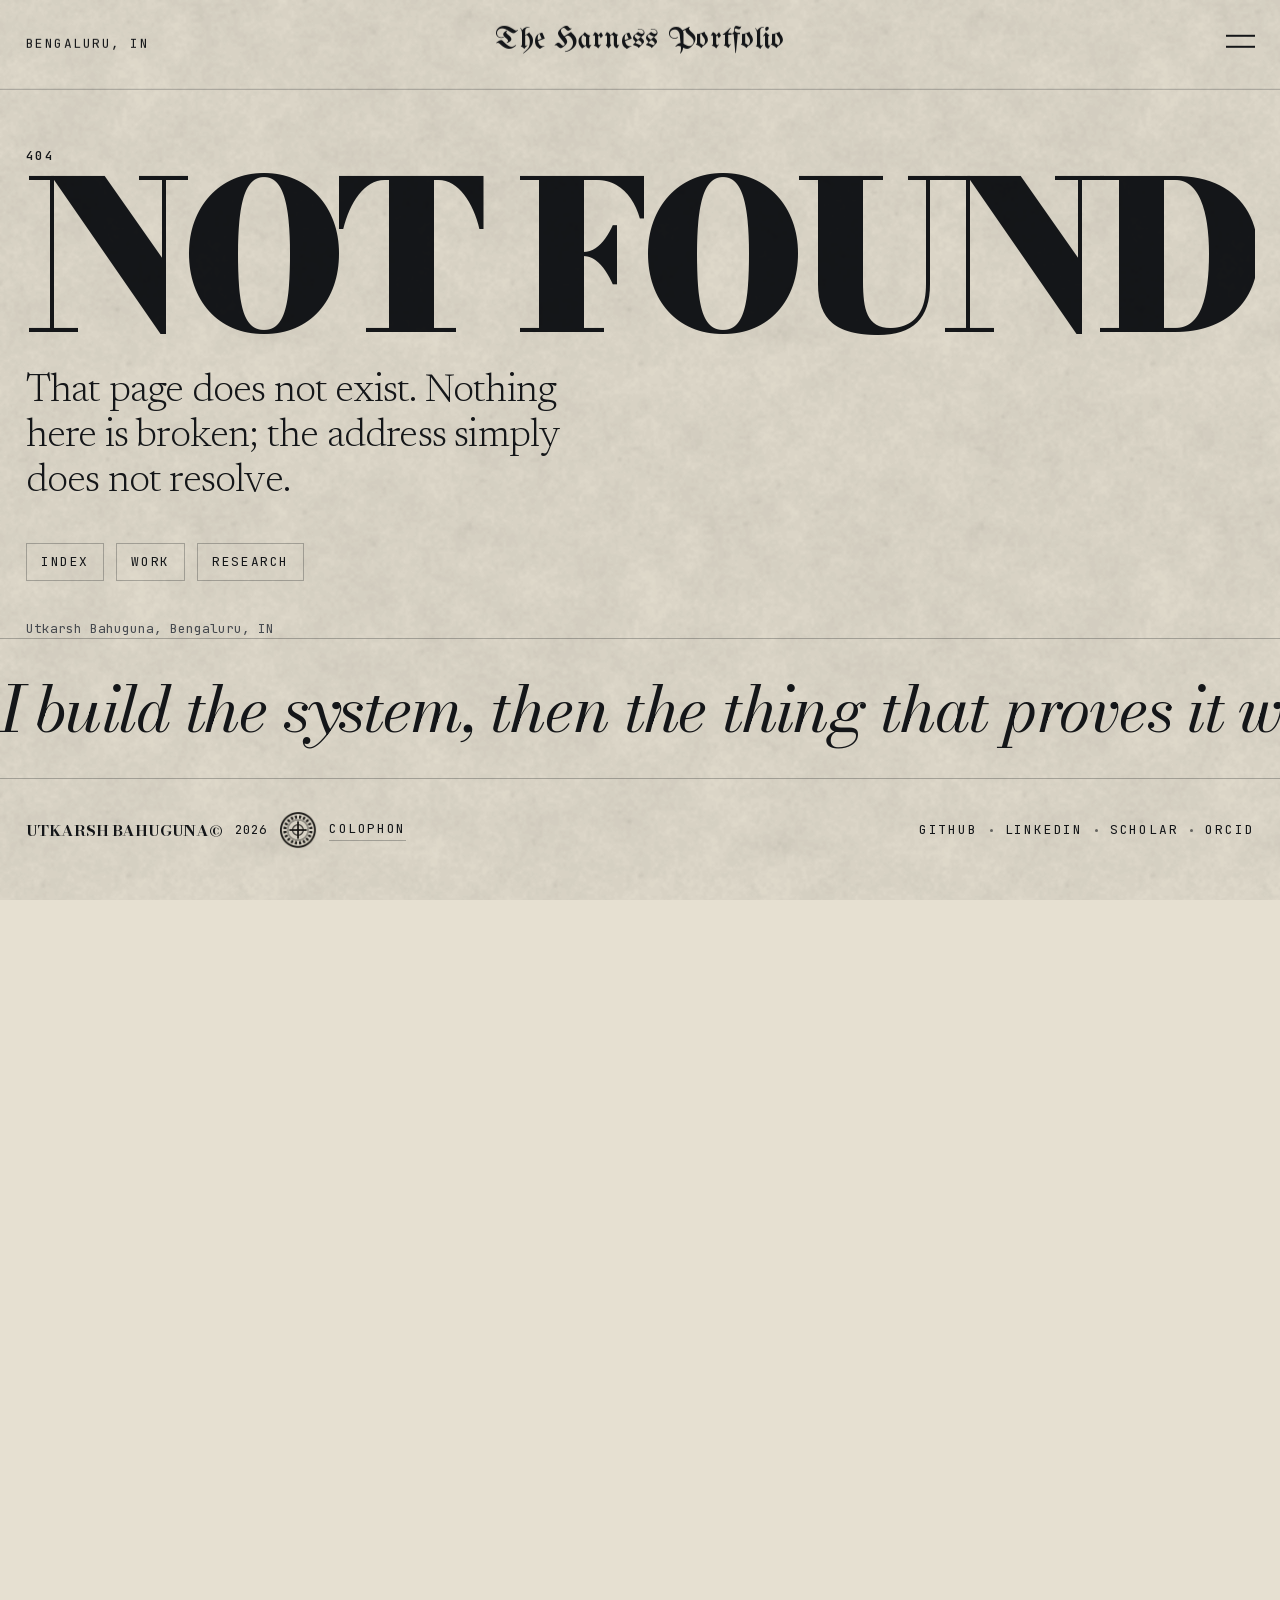
==== commit c84e1a79: "Publish site from Newspaper f039a86" ====
--- a/404/index.html
+++ b/404/index.html
@@ -1,4 +1,4 @@
-<!DOCTYPE html><html lang="en" class="bodoni_moda_fea9800b-module___t9ytG__variable bodoni_moda_49b920f5-module__96ow4W__variable newsreader_19a76705-module__pe3p8a__variable jetbrains_mono_57140618-module__JEK3ua__variable unifrakturmaguntia_de403196-module__SjCS9q__variable"><head><meta charSet="utf-8"/><meta name="viewport" content="width=device-width, initial-scale=1"/><link rel="stylesheet" href="/_next/static/chunks/31duy3jhut_j_.css" data-precedence="next"/><link rel="preload" as="script" fetchPriority="low" href="/_next/static/chunks/310vm2bl3xxpt.js"/><script src="/_next/static/chunks/19mx3mg6lkumu.js" async=""></script><script src="/_next/static/chunks/1mh6a-0e61pyc.js" async=""></script><script src="/_next/static/chunks/344n2zhqbh4pn.js" async=""></script><script src="/_next/static/chunks/turbopack-0td869ukh0v94.js" async=""></script><script src="/_next/static/chunks/3fntmmi971322.js" async=""></script><script src="/_next/static/chunks/0g-u_hslfzjsd.js" async=""></script><script src="/_next/static/chunks/1a8y2tf8uklx-.js" async=""></script><script src="/_next/static/chunks/41lqnuv02d4rt.js" async=""></script><meta name="robots" content="noindex"/><meta name="theme-color" content="#e6e0d1"/><title>Not found · Utkarsh Bahuguna</title><meta name="description" content="I build systems, then write the harnesses that try to break them."/><meta name="author" content="Utkarsh Bahuguna"/><meta property="og:title" content="Utkarsh Bahuguna · Bengaluru, IN"/><meta property="og:description" content="I build systems, then write the harnesses that try to break them."/><meta property="og:image" content="https://utkarshbahuguna.me/placeholders/og-cover.png"/><meta property="og:image:width" content="1200"/><meta property="og:image:height" content="630"/><meta property="og:image:alt" content="Utkarsh Bahuguna, Bengaluru, IN"/><meta property="og:type" content="website"/><meta name="twitter:card" content="summary_large_image"/><meta name="twitter:title" content="Utkarsh Bahuguna · Bengaluru, IN"/><meta name="twitter:description" content="I build systems, then write the harnesses that try to break them."/><meta name="twitter:image" content="https://utkarshbahuguna.me/placeholders/og-cover.png"/><link rel="icon" href="/icon.svg?icon.3ii0vima6olii.svg" sizes="any" type="image/svg+xml"/><meta name="next-size-adjust" content=""/><script>(function(){var d=document.documentElement;d.dataset.js='';var INTRO=true;var reduce=matchMedia('(prefers-reduced-motion: reduce)').matches;d.dataset.motion=reduce?'reduce':'full';try{if(INTRO&&!reduce){d.style.setProperty('--intro-duration','2200ms');d.style.setProperty('--intro-delay','0ms');d.dataset.intro='';d.classList.add('is-scroll-locked');setTimeout(function(){d.removeAttribute('data-intro');d.classList.remove('is-scroll-locked');},2260);}}catch(e){}})();</script><script src="/_next/static/chunks/0cz1d0mv5g_q7.js" noModule=""></script></head><body><div hidden=""><!--$--><!--/$--></div><a class="skip-link" href="#main">Skip to content</a><div class="material-grain" aria-hidden="true" style="background-image:url(/paper.png)"></div><div class="curtain" aria-hidden="true"><svg class="curtain__tear" viewBox="0 0 880 1600" preserveAspectRatio="none" focusable="false"><path d="M202 0L203 3L207 6L211 9L217 12L232 15L252 18L267 21L272 24L270 27L266 30L265 33L264 36L262 39L260 42L258 45L260 48L264 51L266 54L263 57L254 60L244 63L240 66L245 69L254 72L259 75L255 78L245 81L235 84L225 87L217 90L212 93L209 96L208 99L202 102L194 105L189 108L196 111L217 114L243 117L265 120L278 123L284 126L288 129L294 132L303 135L312 138L319 141L321 144L315 147L304 150L297 153L299 156L307 159L315 162L322 165L331 168L346 171L360 174L368 177L370 180L369 183L371 186L374 189L372 192L370 195L371 198L380 201L394 204L408 207L415 210L424 213L434 216L443 219L448 222L445 225L442 228L442 231L449 234L457 237L464 240L466 243L467 246L467 249L466 252L466 255L463 258L460 261L459 264L457 267L452 270L449 273L447 276L451 279L457 282L458 285L449 288L432 291L415 294L404 297L399 300L396 303L396 306L397 309L400 312L405 315L409 318L410 321L409 324L408 327L409 330L414 333L423 336L431 339L434 342L429 345L421 348L416 351L418 354L426 357L435 360L439 363L441 366L445 369L448 372L449 375L445 378L440 381L435 384L433 387L428 390L423 393L420 396L421 399L424 402L427 405L427 408L429 411L431 414L432 417L429 420L419 423L407 426L401 429L404 432L411 435L418 438L418 441L410 444L401 447L397 450L401 453L408 456L414 459L420 462L430 465L443 468L454 471L456 474L456 477L455 480L454 483L448 486L437 489L425 492L417 495L414 498L413 501L412 504L409 507L406 510L403 513L398 516L392 519L386 522L379 525L372 528L358 531L340 534L324 537L316 540L310 543L305 546L304 549L307 552L311 555L316 558L323 561L336 564L353 567L369 570L375 573L370 576L359 579L349 582L346 585L347 588L348 591L345 594L343 597L346 600L349 603L347 606L338 609L329 612L324 615L325 618L329 621L334 624L339 627L345 630L354 633L362 636L366 639L366 642L364 645L361 648L357 651L349 654L340 657L331 660L322 663L310 666L300 669L294 672L295 675L300 678L305 681L304 684L299 687L293 690L291 693L292 696L294 699L296 702L298 705L307 708L320 711L330 714L330 717L323 720L316 723L317 726L329 729L345 732L360 735L369 738L369 741L365 744L361 747L362 750L365 753L368 756L366 759L364 762L364 765L364 768L360 771L354 774L350 777L347 780L348 783L351 786L354 789L355 792L354 795L354 798L354 801L353 804L350 807L348 810L346 813L345 816L337 819L328 822L326 825L333 828L346 831L359 834L363 837L359 840L351 843L347 846L351 849L362 852L374 855L380 858L378 861L374 864L370 867L369 870L365 873L359 876L356 879L358 882L367 885L379 888L386 891L388 894L390 897L391 900L395 903L400 906L405 909L407 912L406 915L401 918L394 921L387 924L377 927L361 930L346 933L337 936L333 939L330 942L326 945L323 948L329 951L336 954L337 957L332 960L327 963L322 966L317 969L312 972L307 975L304 978L298 981L284 984L270 987L263 990L266 993L274 996L281 999L283 1002L279 1005L274 1008L271 1011L277 1014L290 1017L305 1020L317 1023L327 1026L340 1029L353 1032L366 1035L368 1038L365 1041L366 1044L377 1047L388 1050L397 1053L404 1056L414 1059L428 1062L439 1065L444 1068L448 1071L453 1074L457 1077L457 1080L454 1083L451 1086L452 1089L453 1092L453 1095L453 1098L456 1101L465 1104L475 1107L482 1110L483 1113L477 1116L470 1119L465 1122L466 1125L470 1128L474 1131L473 1134L469 1137L465 1140L460 1143L459 1146L464 1149L469 1152L470 1155L468 1158L466 1161L466 1164L466 1167L468 1170L471 1173L473 1176L472 1179L460 1182L446 1185L439 1188L439 1191L439 1194L439 1197L438 1200L443 1203L451 1206L457 1209L457 1212L455 1215L453 1218L453 1221L449 1224L438 1227L426 1230L419 1233L418 1236L420 1239L418 1242L409 1245L393 1248L377 1251L368 1254L369 1257L375 1260L382 1263L386 1266L389 1269L392 1272L395 1275L399 1278L401 1281L403 1284L405 1287L407 1290L407 1293L406 1296L405 1299L402 1302L398 1305L394 1308L394 1311L396 1314L399 1317L401 1320L401 1323L404 1326L407 1329L409 1332L406 1335L402 1338L400 1341L404 1344L413 1347L423 1350L428 1353L426 1356L419 1359L413 1362L413 1365L423 1368L437 1371L448 1374L454 1377L462 1380L471 1383L476 1386L476 1389L472 1392L467 1395L464 1398L459 1401L452 1404L446 1407L438 1410L426 1413L412 1416L404 1419L403 1422L407 1425L411 1428L412 1431L417 1434L424 1437L427 1440L423 1443L418 1446L414 1449L409 1452L404 1455L398 1458L394 1461L393 1464L388 1467L380 1470L377 1473L382 1476L389 1479L396 1482L402 1485L412 1488L428 1491L442 1494L445 1497L442 1500L439 1503L438 1506L439 1509L436 1512L433 1515L433 1518L441 1521L455 1524L467 1527L469 1530L460 1533L446 1536L432 1539L423 1542L411 1545L398 1548L388 1551L382 1554L381 1557L381 1560L379 1563L380 1566L383 1569L390 1572L399 1575L408 1578L417 1581L428 1584L437 1587L444 1590L449 1593L453 1596L453 1600L591 1600L589 1596L584 1593L577 1590L569 1587L558 1584L546 1581L537 1578L528 1575L521 1572L517 1569L517 1566L521 1563L525 1560L527 1557L528 1554L531 1551L537 1548L546 1545L555 1542L564 1539L578 1536L593 1533L602 1530L600 1527L588 1524L575 1521L568 1518L571 1515L578 1512L585 1509L588 1506L593 1503L598 1500L603 1497L601 1494L590 1491L576 1488L569 1485L568 1482L568 1479L570 1476L575 1473L589 1470L606 1467L619 1464L625 1461L632 1458L638 1455L642 1452L646 1449L652 1446L660 1443L668 1440L670 1437L669 1434L668 1431L670 1428L666 1425L662 1422L660 1419L666 1416L676 1413L686 1410L691 1407L696 1404L703 1401L708 1398L713 1395L719 1392L722 1389L720 1386L711 1383L697 1380L683 1377L672 1374L656 1371L640 1368L630 1365L632 1362L641 1359L651 1356L656 1353L653 1350L644 1347L634 1344L630 1341L631 1338L635 1335L638 1332L637 1329L633 1326L627 1323L623 1320L619 1317L613 1314L610 1311L612 1308L620 1305L629 1302L637 1299L641 1296L644 1293L644 1290L641 1287L638 1284L634 1281L630 1278L625 1275L620 1272L614 1269L608 1266L601 1263L591 1260L582 1257L579 1254L585 1251L597 1248L610 1245L616 1242L615 1239L611 1236L609 1233L617 1230L630 1227L642 1224L648 1221L650 1218L651 1215L651 1212L649 1209L640 1206L630 1203L623 1200L622 1197L622 1194L620 1191L619 1188L624 1185L636 1182L647 1179L648 1176L647 1173L646 1170L646 1167L647 1164L648 1161L648 1158L648 1155L643 1152L634 1149L625 1146L621 1143L622 1140L623 1137L623 1134L619 1131L610 1128L601 1125L596 1122L598 1119L604 1116L609 1113L608 1110L599 1107L588 1104L578 1101L574 1098L573 1095L574 1092L573 1089L573 1086L577 1083L579 1080L578 1077L573 1074L567 1071L563 1068L559 1065L549 1062L539 1059L534 1056L533 1053L529 1050L522 1047L513 1044L513 1041L517 1038L516 1035L505 1032L492 1029L480 1026L471 1023L458 1020L442 1017L428 1014L424 1011L427 1008L435 1005L440 1002L439 999L433 996L426 993L425 990L435 987L454 984L476 981L490 978L501 975L513 972L522 969L529 966L535 963L540 960L545 957L544 954L537 951L530 948L530 945L529 942L526 939L523 936L526 933L536 930L549 927L558 924L565 921L572 918L575 915L572 912L563 909L550 906L536 903L525 900L516 897L510 894L504 891L495 888L483 885L474 882L473 879L479 876L486 873L491 870L494 867L500 864L507 861L512 858L509 855L500 852L490 849L485 846L490 843L497 840L502 837L500 834L493 831L485 828L482 825L489 822L500 819L506 816L504 813L502 810L500 807L498 804L495 801L490 798L484 795L477 792L467 789L455 786L443 783L435 780L433 777L436 774L440 771L444 768L444 765L442 762L441 759L438 756L430 753L422 750L416 747L415 744L416 741L414 738L405 735L390 732L374 729L362 726L361 723L368 720L375 717L375 714L365 711L352 708L343 705L341 702L339 699L337 696L336 693L338 690L344 687L349 684L350 681L345 678L340 675L339 672L345 669L356 666L371 663L383 660L393 657L404 654L414 651L422 648L430 645L440 642L448 639L453 636L453 633L452 630L451 627L449 624L446 621L442 618L440 615L444 612L453 609L462 606L463 603L457 600L450 597L449 594L449 591L448 588L450 585L457 582L473 579L490 576L500 573L494 570L477 567L456 564L438 561L427 558L418 555L412 552L408 549L409 546L414 543L420 540L428 537L442 534L458 531L470 528L477 525L483 522L488 519L493 516L494 513L492 510L488 507L484 504L477 501L471 498L469 495L473 492L482 489L493 486L499 483L500 480L501 477L501 474L499 471L488 468L475 465L465 462L459 459L453 456L446 453L442 450L446 447L455 444L463 441L463 438L456 435L449 432L446 429L452 426L467 423L479 420L482 417L481 414L478 411L476 408L475 405L472 402L470 399L471 396L476 393L485 390L494 387L500 384L508 381L517 378L523 375L525 372L523 369L522 366L522 363L521 360L515 357L510 354L510 351L517 348L527 345L533 342L532 339L523 336L512 333L505 330L503 327L502 324L503 321L504 318L504 315L504 312L504 309L505 306L505 303L507 300L511 297L522 294L540 291L557 288L566 285L564 282L555 279L547 276L546 273L547 270L553 267L559 264L569 261L582 258L596 255L607 252L616 249L623 246L628 243L630 240L628 237L624 234L621 231L626 228L634 225L638 222L635 219L626 216L616 213L609 210L604 207L595 204L586 201L582 198L585 195L591 192L593 189L588 186L585 183L582 180L577 177L567 174L551 171L535 168L527 165L522 162L514 159L508 156L506 153L513 150L523 147L529 144L526 141L519 138L511 135L503 132L497 129L493 126L487 123L475 120L453 117L428 114L409 111L403 108L408 105L416 102L423 99L426 96L432 93L441 90L455 87L472 84L488 81L502 78L508 75L505 72L497 69L493 66L498 63L508 60L518 57L521 54L518 51L514 48L511 45L511 42L512 39L513 36L513 33L515 30L518 27L520 24L515 21L498 18L476 15L458 12L448 9L441 6L435 3L433 0Z" fill="var(--curtain-fibre)"></path><path d="M282 0L284 3L287 6L291 9L297 12L311 15L329 18L342 21L344 24L339 27L332 30L327 33L324 36L319 39L314 42L310 45L310 48L312 51L312 54L308 57L298 60L287 63L283 66L288 69L298 72L303 75L300 78L290 81L280 84L270 87L262 90L257 93L255 96L254 99L249 102L242 105L239 108L246 111L267 114L294 117L316 120L329 123L335 126L340 129L346 132L355 135L364 138L372 141L376 144L371 147L362 150L356 153L359 156L367 159L377 162L384 165L394 168L411 171L427 174L436 177L439 180L440 183L443 186L447 189L445 192L441 195L440 198L447 201L458 204L469 207L475 210L482 213L491 216L498 219L501 222L497 225L491 228L489 231L493 234L500 237L504 240L505 243L504 246L502 249L499 252L496 255L491 258L486 261L484 264L481 267L477 270L475 273L475 276L481 279L489 282L491 285L483 288L468 291L451 294L441 297L437 300L435 303L436 306L436 309L439 312L442 315L444 318L444 321L442 324L440 327L440 330L444 333L452 336L459 339L459 342L451 345L441 348L434 351L433 354L439 357L446 360L448 363L449 366L451 369L454 372L454 375L450 378L444 381L439 384L437 387L432 390L426 393L423 396L424 399L427 402L430 405L430 408L432 411L434 414L435 417L432 420L422 423L410 426L404 429L407 432L414 435L420 438L421 441L413 444L404 447L400 450L404 453L410 456L417 459L422 462L432 465L445 468L455 471L457 474L457 477L457 480L455 483L449 486L438 489L426 492L418 495L415 498L414 501L413 504L410 507L407 510L404 513L399 516L393 519L387 522L380 525L373 528L359 531L341 534L325 537L317 540L311 543L306 546L305 549L308 552L312 555L317 558L324 561L337 564L354 567L370 570L377 573L372 576L361 579L352 582L349 585L351 588L352 591L350 594L349 597L353 600L357 603L355 606L348 609L339 612L335 615L337 618L341 621L347 624L351 627L357 630L365 633L373 636L376 639L376 642L373 645L371 648L367 651L360 654L351 657L343 660L334 663L323 666L313 669L308 672L309 675L315 678L320 681L320 684L315 687L310 690L308 693L309 696L311 699L312 702L314 705L323 708L335 711L344 714L343 717L336 720L328 723L329 726L340 729L355 732L370 735L378 738L378 741L374 744L371 747L372 750L376 753L379 756L378 759L377 762L377 765L376 768L372 771L366 774L362 777L359 780L360 783L364 786L367 789L368 792L368 795L368 798L367 801L366 804L363 807L360 810L359 813L358 816L350 819L341 822L339 825L347 828L362 831L375 834L381 837L379 840L374 843L372 846L378 849L392 852L406 855L413 858L413 861L410 864L408 867L407 870L404 873L399 876L395 879L397 882L406 885L418 888L425 891L428 894L430 897L433 900L437 903L444 906L449 909L452 912L450 915L444 918L435 921L427 924L415 927L399 930L383 933L375 936L371 939L368 942L365 945L363 948L369 951L377 954L378 957L373 960L369 963L364 966L359 969L353 972L348 975L343 978L336 981L321 984L306 987L299 990L302 993L310 996L317 999L319 1002L315 1005L309 1008L307 1011L312 1014L325 1017L341 1020L353 1023L363 1026L376 1029L390 1032L402 1035L405 1038L402 1041L403 1044L414 1047L424 1050L433 1053L439 1056L447 1059L460 1062L471 1065L476 1068L480 1071L485 1074L489 1077L490 1080L487 1083L485 1086L485 1089L486 1092L486 1095L486 1098L490 1101L499 1104L510 1107L517 1110L519 1113L513 1116L506 1119L502 1122L504 1125L510 1128L516 1131L516 1134L513 1137L508 1140L504 1143L502 1146L506 1149L509 1152L508 1155L502 1158L498 1161L494 1164L490 1167L488 1170L487 1173L486 1176L482 1179L467 1182L451 1185L442 1188L440 1191L439 1194L439 1197L439 1200L444 1203L453 1206L459 1209L460 1212L459 1215L459 1218L460 1221L457 1224L448 1227L437 1230L431 1233L432 1236L435 1239L435 1242L427 1245L412 1248L397 1251L390 1254L391 1257L398 1260L405 1263L410 1266L415 1269L420 1272L425 1275L431 1278L437 1281L442 1284L448 1287L452 1290L455 1293L458 1296L459 1299L458 1302L455 1305L452 1308L453 1311L458 1314L463 1317L466 1320L468 1323L471 1326L475 1329L477 1332L475 1335L471 1338L470 1341L475 1344L484 1347L495 1350L500 1353L498 1356L491 1359L484 1362L484 1365L494 1368L509 1371L523 1374L531 1377L541 1380L552 1383L558 1386L559 1389L554 1392L546 1395L540 1398L531 1401L521 1404L510 1407L499 1410L482 1413L464 1416L450 1419L445 1422L443 1425L442 1428L439 1431L439 1434L442 1437L442 1440L436 1443L430 1446L424 1449L420 1452L416 1455L412 1458L409 1461L410 1464L406 1467L401 1470L399 1473L405 1476L414 1479L422 1482L429 1485L441 1488L459 1491L474 1494L479 1497L477 1500L475 1503L474 1506L474 1509L471 1512L466 1515L465 1518L472 1521L485 1524L496 1527L497 1530L486 1533L470 1536L455 1539L444 1542L431 1545L417 1548L405 1551L398 1554L395 1557L393 1560L391 1563L390 1566L392 1569L398 1572L407 1575L416 1578L426 1581L437 1584L448 1587L455 1590L461 1593L467 1596L469 1600L477 1600L470 1596L462 1593L455 1590L448 1587L437 1584L426 1581L416 1578L407 1575L399 1572L398 1569L402 1566L409 1563L418 1560L426 1557L432 1554L441 1551L451 1548L462 1545L472 1542L479 1539L491 1536L503 1533L510 1530L505 1527L492 1524L477 1521L470 1518L472 1515L479 1512L486 1509L489 1506L495 1503L502 1500L507 1497L506 1494L494 1491L477 1488L466 1485L458 1482L450 1479L442 1476L436 1473L438 1470L444 1467L447 1464L446 1461L448 1458L453 1455L458 1452L463 1449L470 1446L479 1443L489 1440L492 1437L492 1434L494 1431L499 1428L500 1425L498 1422L498 1419L504 1416L513 1413L521 1410L524 1407L526 1404L531 1401L540 1398L546 1395L554 1392L559 1389L565 1386L567 1383L565 1380L563 1377L562 1374L554 1371L544 1368L536 1365L536 1362L540 1359L543 1356L539 1353L526 1350L508 1347L491 1344L479 1341L475 1338L475 1335L477 1332L477 1329L477 1326L479 1323L482 1320L485 1317L486 1314L487 1311L491 1308L497 1305L502 1302L504 1299L503 1296L500 1293L495 1290L489 1287L482 1284L475 1281L469 1278L462 1275L455 1272L449 1269L443 1266L435 1263L425 1260L415 1257L410 1254L415 1251L427 1248L439 1245L446 1242L446 1239L444 1236L445 1233L454 1230L469 1227L483 1224L490 1221L493 1218L496 1215L499 1212L498 1209L490 1206L479 1203L469 1200L465 1197L461 1194L457 1191L455 1188L460 1185L473 1182L486 1179L491 1176L495 1173L500 1170L508 1167L517 1164L528 1161L539 1158L550 1155L554 1152L552 1149L548 1146L545 1143L543 1140L540 1137L533 1134L524 1131L510 1128L504 1125L502 1122L506 1119L513 1116L519 1113L517 1110L510 1107L499 1104L490 1101L486 1098L486 1095L488 1092L488 1089L489 1086L492 1083L496 1080L499 1077L498 1074L497 1071L497 1068L496 1065L489 1062L481 1059L475 1056L471 1053L464 1050L455 1047L445 1044L443 1041L446 1038L444 1035L432 1032L418 1029L405 1026L395 1023L383 1020L366 1017L352 1014L346 1011L348 1008L353 1005L357 1002L354 999L347 996L339 993L336 990L341 987L354 984L366 981L369 978L369 975L369 972L369 969L370 966L372 963L376 960L379 957L377 954L369 951L363 948L365 945L368 942L371 939L375 936L383 933L399 930L415 927L427 924L435 921L444 918L457 915L465 912L467 909L465 906L461 903L457 900L452 897L448 894L443 891L434 888L420 885L408 882L404 879L406 876L409 873L411 870L411 867L415 864L420 861L422 858L418 855L407 852L397 849L393 846L398 843L404 840L407 837L402 834L390 831L378 828L373 825L378 822L389 819L398 816L400 813L402 810L404 807L405 804L403 801L400 798L395 795L390 792L384 789L377 786L370 783L366 780L367 777L371 774L377 771L381 768L381 765L380 762L382 759L382 756L378 753L374 750L372 747L375 744L379 741L379 738L370 735L355 732L340 729L329 726L328 723L336 720L343 717L344 714L335 711L323 708L314 705L312 702L311 699L312 696L312 693L316 690L323 687L329 684L329 681L324 678L317 675L313 672L316 669L324 666L334 663L343 660L351 657L360 654L367 651L371 648L373 645L376 642L376 639L373 636L365 633L357 630L351 627L347 624L341 621L337 618L335 615L339 612L348 609L355 606L357 603L353 600L350 597L351 594L353 591L352 588L350 585L352 582L361 579L372 576L377 573L370 570L354 567L337 564L324 561L317 558L312 555L308 552L305 549L306 546L311 543L317 540L325 537L341 534L359 531L373 528L380 525L387 522L394 519L404 516L412 513L418 510L422 507L427 504L428 501L428 498L430 495L438 492L449 489L460 486L467 483L469 480L470 477L471 474L469 471L459 468L446 465L437 462L430 459L423 456L416 453L411 450L414 447L422 444L429 441L429 438L422 435L415 432L412 429L418 426L431 423L442 420L445 417L444 414L442 411L440 408L440 405L437 402L434 399L432 396L434 393L439 390L442 387L442 384L445 381L450 378L454 375L454 372L451 369L449 366L448 363L446 360L439 357L433 354L434 351L441 348L451 345L459 342L459 339L452 336L444 333L440 330L440 327L442 324L445 321L446 318L445 315L442 312L440 309L440 306L440 303L443 300L449 297L461 294L479 291L496 288L505 285L503 282L496 279L489 276L489 273L492 270L498 267L502 264L508 261L517 258L525 255L532 252L537 249L540 246L539 243L533 240L521 237L506 234L493 231L491 228L497 225L501 222L498 219L491 216L482 213L475 210L469 207L458 204L452 201L455 198L465 195L477 192L484 189L481 186L479 183L480 180L480 177L475 174L463 171L452 168L446 165L444 162L437 159L431 156L427 153L428 150L430 147L425 144L410 141L391 138L372 135L353 132L340 129L335 126L329 123L316 120L294 117L272 114L258 111L257 108L267 105L281 102L290 99L295 96L299 93L305 90L314 87L326 84L338 81L348 78L353 75L348 72L340 69L335 66L340 63L349 60L355 57L353 54L344 51L332 48L323 45L317 42L319 39L324 36L327 33L332 30L339 27L344 24L345 21L343 18L337 15L334 12L338 9L341 6L343 3L343 0Z" fill="var(--curtain-fleck)"></path><path class="curtain__lift" d="M0 0L202 0L203 3L207 6L211 9L217 12L232 15L252 18L267 21L272 24L270 27L266 30L265 33L264 36L262 39L260 42L258 45L260 48L264 51L266 54L263 57L254 60L244 63L240 66L245 69L254 72L259 75L255 78L245 81L235 84L225 87L217 90L212 93L209 96L208 99L202 102L194 105L189 108L196 111L217 114L243 117L265 120L278 123L284 126L288 129L294 132L303 135L312 138L319 141L321 144L315 147L304 150L297 153L299 156L307 159L315 162L322 165L331 168L346 171L360 174L368 177L370 180L369 183L371 186L374 189L372 192L370 195L371 198L380 201L394 204L408 207L415 210L424 213L434 216L443 219L448 222L445 225L442 228L442 231L449 234L457 237L464 240L466 243L467 246L467 249L466 252L466 255L463 258L460 261L459 264L457 267L452 270L449 273L447 276L451 279L457 282L458 285L449 288L432 291L415 294L404 297L399 300L396 303L396 306L397 309L400 312L405 315L409 318L410 321L409 324L408 327L409 330L414 333L423 336L431 339L434 342L429 345L421 348L416 351L418 354L426 357L435 360L439 363L441 366L445 369L448 372L449 375L445 378L440 381L435 384L433 387L428 390L423 393L420 396L421 399L424 402L427 405L427 408L429 411L431 414L432 417L429 420L419 423L407 426L401 429L404 432L411 435L418 438L418 441L410 444L401 447L397 450L401 453L408 456L414 459L420 462L430 465L443 468L454 471L456 474L456 477L455 480L454 483L448 486L437 489L425 492L417 495L414 498L413 501L412 504L409 507L406 510L403 513L398 516L392 519L386 522L379 525L372 528L358 531L340 534L324 537L316 540L310 543L305 546L304 549L307 552L311 555L316 558L323 561L336 564L353 567L369 570L375 573L370 576L359 579L349 582L346 585L347 588L348 591L345 594L343 597L346 600L349 603L347 606L338 609L329 612L324 615L325 618L329 621L334 624L339 627L345 630L354 633L362 636L366 639L366 642L364 645L361 648L357 651L349 654L340 657L331 660L322 663L310 666L300 669L294 672L295 675L300 678L305 681L304 684L299 687L293 690L291 693L292 696L294 699L296 702L298 705L307 708L320 711L330 714L330 717L323 720L316 723L317 726L329 729L345 732L360 735L369 738L369 741L365 744L361 747L362 750L365 753L368 756L366 759L364 762L364 765L364 768L360 771L354 774L350 777L347 780L348 783L351 786L354 789L355 792L354 795L354 798L354 801L353 804L350 807L348 810L346 813L345 816L337 819L328 822L326 825L333 828L346 831L359 834L363 837L359 840L351 843L347 846L351 849L362 852L374 855L380 858L378 861L374 864L370 867L369 870L365 873L359 876L356 879L358 882L367 885L379 888L386 891L388 894L390 897L391 900L395 903L400 906L405 909L407 912L406 915L401 918L394 921L387 924L377 927L361 930L346 933L337 936L333 939L330 942L326 945L323 948L329 951L336 954L337 957L332 960L327 963L322 966L317 969L312 972L307 975L304 978L298 981L284 984L270 987L263 990L266 993L274 996L281 999L283 1002L279 1005L274 1008L271 1011L277 1014L290 1017L305 1020L317 1023L327 1026L340 1029L353 1032L366 1035L368 1038L365 1041L366 1044L377 1047L388 1050L397 1053L404 1056L414 1059L428 1062L439 1065L444 1068L448 1071L453 1074L457 1077L457 1080L454 1083L451 1086L452 1089L453 1092L453 1095L453 1098L456 1101L465 1104L475 1107L482 1110L483 1113L477 1116L470 1119L465 1122L466 1125L470 1128L474 1131L473 1134L469 1137L465 1140L460 1143L459 1146L464 1149L469 1152L470 1155L468 1158L466 1161L466 1164L466 1167L468 1170L471 1173L473 1176L472 1179L460 1182L446 1185L439 1188L439 1191L439 1194L439 1197L438 1200L443 1203L451 1206L457 1209L457 1212L455 1215L453 1218L453 1221L449 1224L438 1227L426 1230L419 1233L418 1236L420 1239L418 1242L409 1245L393 1248L377 1251L368 1254L369 1257L375 1260L382 1263L386 1266L389 1269L392 1272L395 1275L399 1278L401 1281L403 1284L405 1287L407 1290L407 1293L406 1296L405 1299L402 1302L398 1305L394 1308L394 1311L396 1314L399 1317L401 1320L401 1323L404 1326L407 1329L409 1332L406 1335L402 1338L400 1341L404 1344L413 1347L423 1350L428 1353L426 1356L419 1359L413 1362L413 1365L423 1368L437 1371L448 1374L454 1377L462 1380L471 1383L476 1386L476 1389L472 1392L467 1395L464 1398L459 1401L452 1404L446 1407L438 1410L426 1413L412 1416L404 1419L403 1422L407 1425L411 1428L412 1431L417 1434L424 1437L427 1440L423 1443L418 1446L414 1449L409 1452L404 1455L398 1458L394 1461L393 1464L388 1467L380 1470L377 1473L382 1476L389 1479L396 1482L402 1485L412 1488L428 1491L442 1494L445 1497L442 1500L439 1503L438 1506L439 1509L436 1512L433 1515L433 1518L441 1521L455 1524L467 1527L469 1530L460 1533L446 1536L432 1539L423 1542L411 1545L398 1548L388 1551L382 1554L381 1557L381 1560L379 1563L380 1566L383 1569L390 1572L399 1575L408 1578L417 1581L428 1584L437 1587L444 1590L449 1593L453 1596L453 1600L0 1600Z" fill="var(--curtain-color)" stroke="var(--curtain-shadow)"></path></svg></div><div class="intro-backdrop" aria-hidden="true"></div><div class="shell"><header class="nav"><div class="nav-inner"><div class="nav-row"><div class="nav-block nav-block--l"><button type="button" class="n-text" aria-pressed="false">Bengaluru, IN<span class="sr-only">. Toggles paper mode, which desaturates every image on the page.</span></button></div><a class="nav-head" href="/">The Harness Portfolio</a><div class="nav-block nav-block--r"><button type="button" class="nav-link" aria-expanded="false" aria-controls="site-menu"><span class="nav-lines" aria-hidden="true"><span class="nav-line up"></span><span class="nav-line bottom"></span></span><span class="sr-only">Open menu</span></button></div></div></div><div id="site-menu" class="menu" hidden="" data-open="false" role="dialog" aria-modal="true" aria-label="Site menu"><nav class="menu-w" aria-label="Primary"><a class="menu-link" href="/"><span class="mask"><span class="menu-title t-display">Index</span></span><span class="m-active" data-current="false" aria-hidden="true"></span></a><a class="menu-link" href="/work/"><span class="mask"><span class="menu-title t-display">Work</span></span><span class="m-active" data-current="false" aria-hidden="true"></span></a><a class="menu-link" href="/research/"><span class="mask"><span class="menu-title t-display">Research</span></span><span class="m-active" data-current="false" aria-hidden="true"></span></a></nav><ul class="menu-socials f-block"><li><a class="f-li" href="https://github.com/u7k4rs6" target="_blank" rel="noopener noreferrer">GitHub</a></li><li><span class="f-li-dot" aria-hidden="true"></span><a class="f-li" href="https://linkedin.com/in/utkarshbahuguna666" target="_blank" rel="noopener noreferrer">LinkedIn</a></li><li><span class="f-li-dot" aria-hidden="true"></span><a class="f-li" href="https://scholar.google.com/citations?user=0ZYBsyoAAAAJ" target="_blank" rel="noopener noreferrer">Scholar</a></li><li><span class="f-li-dot" aria-hidden="true"></span><a class="f-li" href="https://orcid.org/0009-0004-0034-824X" target="_blank" rel="noopener noreferrer">ORCID</a></li></ul></div></header><main id="main"><section class="page-head wrap notfound"><p class="t-eyebrow">404</p><h1 class="fit page-head__display"><span class="mask" data-reveal="line"><span class="fit-text page-head__line" data-fit-max="300" data-fit-min="14" data-fit-fill="0.998" style="--chars:9">Not found</span></span></h1><p class="page-head__lede" data-reveal="rise">That page does not exist. Nothing here is broken; the address simply does not resolve.</p><ul class="notfound__links" data-reveal="fade"><li><a href="/">Index</a></li><li><a href="/work/">Work</a></li><li><a href="/research/">Research</a></li></ul><p class="notfound__sig" data-reveal="fade">Utkarsh Bahuguna<!-- -->, <!-- -->Bengaluru, IN</p></section><!--$--><!--/$--></main><footer class="footer"><div class="marquee"><div class="marquee__inner" style="--marquee-chars:380"><div class="marquee__copy"><span class="marquee__unit"><span class="marquee__phrase">I build the system, then the thing that proves it wrong</span><span class="marquee__slab">Build, Break, Prove</span></span><span class="marquee__unit"><span class="marquee__phrase">A bug that only appears sometimes has not been found</span><span class="marquee__slab">Same seed, same crash</span></span><span class="marquee__unit"><span class="marquee__phrase">The harness is not scaffolding, it is the deliverable</span><span class="marquee__slab">The Harness</span></span><span class="marquee__unit"><span class="marquee__phrase">Deterministic enough to hand to somebody else</span><span class="marquee__slab">Reproducible</span></span><span class="marquee__unit"><span class="marquee__phrase">Worth exactly what the adversary failed to break</span><span class="marquee__slab">Falsifiable</span></span><span class="marquee__unit"><span class="marquee__phrase">Order books, kernels, CRDTs, inference engines</span><span class="marquee__slab">Systems</span></span></div><div class="marquee__copy" aria-hidden="true"><span class="marquee__unit"><span class="marquee__phrase">I build the system, then the thing that proves it wrong</span><span class="marquee__slab">Build, Break, Prove</span></span><span class="marquee__unit"><span class="marquee__phrase">A bug that only appears sometimes has not been found</span><span class="marquee__slab">Same seed, same crash</span></span><span class="marquee__unit"><span class="marquee__phrase">The harness is not scaffolding, it is the deliverable</span><span class="marquee__slab">The Harness</span></span><span class="marquee__unit"><span class="marquee__phrase">Deterministic enough to hand to somebody else</span><span class="marquee__slab">Reproducible</span></span><span class="marquee__unit"><span class="marquee__phrase">Worth exactly what the adversary failed to break</span><span class="marquee__slab">Falsifiable</span></span><span class="marquee__unit"><span class="marquee__phrase">Order books, kernels, CRDTs, inference engines</span><span class="marquee__slab">Systems</span></span></div><div class="marquee__copy" aria-hidden="true"><span class="marquee__unit"><span class="marquee__phrase">I build the system, then the thing that proves it wrong</span><span class="marquee__slab">Build, Break, Prove</span></span><span class="marquee__unit"><span class="marquee__phrase">A bug that only appears sometimes has not been found</span><span class="marquee__slab">Same seed, same crash</span></span><span class="marquee__unit"><span class="marquee__phrase">The harness is not scaffolding, it is the deliverable</span><span class="marquee__slab">The Harness</span></span><span class="marquee__unit"><span class="marquee__phrase">Deterministic enough to hand to somebody else</span><span class="marquee__slab">Reproducible</span></span><span class="marquee__unit"><span class="marquee__phrase">Worth exactly what the adversary failed to break</span><span class="marquee__slab">Falsifiable</span></span><span class="marquee__unit"><span class="marquee__phrase">Order books, kernels, CRDTs, inference engines</span><span class="marquee__slab">Systems</span></span></div></div><div class="marquee__static"><p class="marquee__staticPhrase">Build something that has to be right</p><ul class="marquee__staticLines"><li><span class="marquee__staticLine">I build the system, then the thing that proves it wrong</span><span class="marquee__slab">Build, Break, Prove</span></li><li><span class="marquee__staticLine">A bug that only appears sometimes has not been found</span><span class="marquee__slab">Same seed, same crash</span></li><li><span class="marquee__staticLine">The harness is not scaffolding, it is the deliverable</span><span class="marquee__slab">The Harness</span></li><li><span class="marquee__staticLine">Deterministic enough to hand to somebody else</span><span class="marquee__slab">Reproducible</span></li><li><span class="marquee__staticLine">Worth exactly what the adversary failed to break</span><span class="marquee__slab">Falsifiable</span></li><li><span class="marquee__staticLine">Order books, kernels, CRDTs, inference engines</span><span class="marquee__slab">Systems</span></li></ul></div></div><div class="footer__info wrap"><div class="footer__col"><span class="footer__mark">Utkarsh Bahuguna<!-- -->©</span><span class="footer__year">2026</span><img class="footer__seal" src="/placeholders/seal-mark.webp" alt="Colophon seal: a printer’s registration target, a crosshair and centre dot inside a notched bezel and a heavy outer ring." width="320" height="320" loading="lazy" decoding="async"/><a class="footer__colophon" href="/colophon/">Colophon</a><a class="footer__colophon" href="/cv.pdf" download="">Download CV</a></div><ul class="footer__socials"><li><a class="f-li" href="https://github.com/u7k4rs6" target="_blank" rel="noopener noreferrer">GitHub</a></li><li><span class="f-li-dot" aria-hidden="true"></span><a class="f-li" href="https://linkedin.com/in/utkarshbahuguna666" target="_blank" rel="noopener noreferrer">LinkedIn</a></li><li><span class="f-li-dot" aria-hidden="true"></span><a class="f-li" href="https://scholar.google.com/citations?user=0ZYBsyoAAAAJ" target="_blank" rel="noopener noreferrer">Scholar</a></li><li><span class="f-li-dot" aria-hidden="true"></span><a class="f-li" href="https://orcid.org/0009-0004-0034-824X" target="_blank" rel="noopener noreferrer">ORCID</a></li></ul></div><p class="sr-only">Utkarsh Bahuguna<!-- -->, <!-- -->Bengaluru, IN<!-- -->. <!-- -->CS undergraduate, BITS Pilani<!-- -->.</p></footer></div><script>(function(){try{
+<!DOCTYPE html><html lang="en" class="bodoni_moda_fea9800b-module___t9ytG__variable bodoni_moda_49b920f5-module__96ow4W__variable newsreader_19a76705-module__pe3p8a__variable jetbrains_mono_57140618-module__JEK3ua__variable unifrakturmaguntia_de403196-module__SjCS9q__variable"><head><meta charSet="utf-8"/><meta name="viewport" content="width=device-width, initial-scale=1"/><link rel="stylesheet" href="/_next/static/chunks/31duy3jhut_j_.css" data-precedence="next"/><link rel="preload" as="script" fetchPriority="low" href="/_next/static/chunks/310vm2bl3xxpt.js"/><script src="/_next/static/chunks/19mx3mg6lkumu.js" async=""></script><script src="/_next/static/chunks/1mh6a-0e61pyc.js" async=""></script><script src="/_next/static/chunks/344n2zhqbh4pn.js" async=""></script><script src="/_next/static/chunks/turbopack-0td869ukh0v94.js" async=""></script><script src="/_next/static/chunks/3fntmmi971322.js" async=""></script><script src="/_next/static/chunks/0g-u_hslfzjsd.js" async=""></script><script src="/_next/static/chunks/2mxr7h33t2ush.js" async=""></script><script src="/_next/static/chunks/41lqnuv02d4rt.js" async=""></script><meta name="robots" content="noindex"/><meta name="theme-color" content="#e6e0d1"/><title>Not found · Utkarsh Bahuguna</title><meta name="description" content="I build systems, then write the harnesses that try to break them."/><meta name="author" content="Utkarsh Bahuguna"/><meta property="og:title" content="Utkarsh Bahuguna · Bengaluru, IN"/><meta property="og:description" content="I build systems, then write the harnesses that try to break them."/><meta property="og:image" content="https://utkarshbahuguna.me/placeholders/og-cover.png"/><meta property="og:image:width" content="1200"/><meta property="og:image:height" content="630"/><meta property="og:image:alt" content="Utkarsh Bahuguna, Bengaluru, IN"/><meta property="og:type" content="website"/><meta name="twitter:card" content="summary_large_image"/><meta name="twitter:title" content="Utkarsh Bahuguna · Bengaluru, IN"/><meta name="twitter:description" content="I build systems, then write the harnesses that try to break them."/><meta name="twitter:image" content="https://utkarshbahuguna.me/placeholders/og-cover.png"/><link rel="icon" href="/icon.svg?icon.3ii0vima6olii.svg" sizes="any" type="image/svg+xml"/><meta name="next-size-adjust" content=""/><script>(function(){var d=document.documentElement;d.dataset.js='';var INTRO=true;var reduce=matchMedia('(prefers-reduced-motion: reduce)').matches;d.dataset.motion=reduce?'reduce':'full';try{if(INTRO&&!reduce){d.style.setProperty('--intro-duration','2200ms');d.style.setProperty('--intro-delay','0ms');d.dataset.intro='';d.classList.add('is-scroll-locked');setTimeout(function(){d.removeAttribute('data-intro');d.classList.remove('is-scroll-locked');},2260);}}catch(e){}})();</script><script src="/_next/static/chunks/0cz1d0mv5g_q7.js" noModule=""></script></head><body><div hidden=""><!--$--><!--/$--></div><a class="skip-link" href="#main">Skip to content</a><div class="material-grain" aria-hidden="true" style="background-image:url(/paper.png)"></div><div class="curtain" aria-hidden="true"><svg class="curtain__tear" viewBox="0 0 880 1600" preserveAspectRatio="none" focusable="false"><path d="M202 0L203 3L207 6L211 9L217 12L232 15L252 18L267 21L272 24L270 27L266 30L265 33L264 36L262 39L260 42L258 45L260 48L264 51L266 54L263 57L254 60L244 63L240 66L245 69L254 72L259 75L255 78L245 81L235 84L225 87L217 90L212 93L209 96L208 99L202 102L194 105L189 108L196 111L217 114L243 117L265 120L278 123L284 126L288 129L294 132L303 135L312 138L319 141L321 144L315 147L304 150L297 153L299 156L307 159L315 162L322 165L331 168L346 171L360 174L368 177L370 180L369 183L371 186L374 189L372 192L370 195L371 198L380 201L394 204L408 207L415 210L424 213L434 216L443 219L448 222L445 225L442 228L442 231L449 234L457 237L464 240L466 243L467 246L467 249L466 252L466 255L463 258L460 261L459 264L457 267L452 270L449 273L447 276L451 279L457 282L458 285L449 288L432 291L415 294L404 297L399 300L396 303L396 306L397 309L400 312L405 315L409 318L410 321L409 324L408 327L409 330L414 333L423 336L431 339L434 342L429 345L421 348L416 351L418 354L426 357L435 360L439 363L441 366L445 369L448 372L449 375L445 378L440 381L435 384L433 387L428 390L423 393L420 396L421 399L424 402L427 405L427 408L429 411L431 414L432 417L429 420L419 423L407 426L401 429L404 432L411 435L418 438L418 441L410 444L401 447L397 450L401 453L408 456L414 459L420 462L430 465L443 468L454 471L456 474L456 477L455 480L454 483L448 486L437 489L425 492L417 495L414 498L413 501L412 504L409 507L406 510L403 513L398 516L392 519L386 522L379 525L372 528L358 531L340 534L324 537L316 540L310 543L305 546L304 549L307 552L311 555L316 558L323 561L336 564L353 567L369 570L375 573L370 576L359 579L349 582L346 585L347 588L348 591L345 594L343 597L346 600L349 603L347 606L338 609L329 612L324 615L325 618L329 621L334 624L339 627L345 630L354 633L362 636L366 639L366 642L364 645L361 648L357 651L349 654L340 657L331 660L322 663L310 666L300 669L294 672L295 675L300 678L305 681L304 684L299 687L293 690L291 693L292 696L294 699L296 702L298 705L307 708L320 711L330 714L330 717L323 720L316 723L317 726L329 729L345 732L360 735L369 738L369 741L365 744L361 747L362 750L365 753L368 756L366 759L364 762L364 765L364 768L360 771L354 774L350 777L347 780L348 783L351 786L354 789L355 792L354 795L354 798L354 801L353 804L350 807L348 810L346 813L345 816L337 819L328 822L326 825L333 828L346 831L359 834L363 837L359 840L351 843L347 846L351 849L362 852L374 855L380 858L378 861L374 864L370 867L369 870L365 873L359 876L356 879L358 882L367 885L379 888L386 891L388 894L390 897L391 900L395 903L400 906L405 909L407 912L406 915L401 918L394 921L387 924L377 927L361 930L346 933L337 936L333 939L330 942L326 945L323 948L329 951L336 954L337 957L332 960L327 963L322 966L317 969L312 972L307 975L304 978L298 981L284 984L270 987L263 990L266 993L274 996L281 999L283 1002L279 1005L274 1008L271 1011L277 1014L290 1017L305 1020L317 1023L327 1026L340 1029L353 1032L366 1035L368 1038L365 1041L366 1044L377 1047L388 1050L397 1053L404 1056L414 1059L428 1062L439 1065L444 1068L448 1071L453 1074L457 1077L457 1080L454 1083L451 1086L452 1089L453 1092L453 1095L453 1098L456 1101L465 1104L475 1107L482 1110L483 1113L477 1116L470 1119L465 1122L466 1125L470 1128L474 1131L473 1134L469 1137L465 1140L460 1143L459 1146L464 1149L469 1152L470 1155L468 1158L466 1161L466 1164L466 1167L468 1170L471 1173L473 1176L472 1179L460 1182L446 1185L439 1188L439 1191L439 1194L439 1197L438 1200L443 1203L451 1206L457 1209L457 1212L455 1215L453 1218L453 1221L449 1224L438 1227L426 1230L419 1233L418 1236L420 1239L418 1242L409 1245L393 1248L377 1251L368 1254L369 1257L375 1260L382 1263L386 1266L389 1269L392 1272L395 1275L399 1278L401 1281L403 1284L405 1287L407 1290L407 1293L406 1296L405 1299L402 1302L398 1305L394 1308L394 1311L396 1314L399 1317L401 1320L401 1323L404 1326L407 1329L409 1332L406 1335L402 1338L400 1341L404 1344L413 1347L423 1350L428 1353L426 1356L419 1359L413 1362L413 1365L423 1368L437 1371L448 1374L454 1377L462 1380L471 1383L476 1386L476 1389L472 1392L467 1395L464 1398L459 1401L452 1404L446 1407L438 1410L426 1413L412 1416L404 1419L403 1422L407 1425L411 1428L412 1431L417 1434L424 1437L427 1440L423 1443L418 1446L414 1449L409 1452L404 1455L398 1458L394 1461L393 1464L388 1467L380 1470L377 1473L382 1476L389 1479L396 1482L402 1485L412 1488L428 1491L442 1494L445 1497L442 1500L439 1503L438 1506L439 1509L436 1512L433 1515L433 1518L441 1521L455 1524L467 1527L469 1530L460 1533L446 1536L432 1539L423 1542L411 1545L398 1548L388 1551L382 1554L381 1557L381 1560L379 1563L380 1566L383 1569L390 1572L399 1575L408 1578L417 1581L428 1584L437 1587L444 1590L449 1593L453 1596L453 1600L591 1600L589 1596L584 1593L577 1590L569 1587L558 1584L546 1581L537 1578L528 1575L521 1572L517 1569L517 1566L521 1563L525 1560L527 1557L528 1554L531 1551L537 1548L546 1545L555 1542L564 1539L578 1536L593 1533L602 1530L600 1527L588 1524L575 1521L568 1518L571 1515L578 1512L585 1509L588 1506L593 1503L598 1500L603 1497L601 1494L590 1491L576 1488L569 1485L568 1482L568 1479L570 1476L575 1473L589 1470L606 1467L619 1464L625 1461L632 1458L638 1455L642 1452L646 1449L652 1446L660 1443L668 1440L670 1437L669 1434L668 1431L670 1428L666 1425L662 1422L660 1419L666 1416L676 1413L686 1410L691 1407L696 1404L703 1401L708 1398L713 1395L719 1392L722 1389L720 1386L711 1383L697 1380L683 1377L672 1374L656 1371L640 1368L630 1365L632 1362L641 1359L651 1356L656 1353L653 1350L644 1347L634 1344L630 1341L631 1338L635 1335L638 1332L637 1329L633 1326L627 1323L623 1320L619 1317L613 1314L610 1311L612 1308L620 1305L629 1302L637 1299L641 1296L644 1293L644 1290L641 1287L638 1284L634 1281L630 1278L625 1275L620 1272L614 1269L608 1266L601 1263L591 1260L582 1257L579 1254L585 1251L597 1248L610 1245L616 1242L615 1239L611 1236L609 1233L617 1230L630 1227L642 1224L648 1221L650 1218L651 1215L651 1212L649 1209L640 1206L630 1203L623 1200L622 1197L622 1194L620 1191L619 1188L624 1185L636 1182L647 1179L648 1176L647 1173L646 1170L646 1167L647 1164L648 1161L648 1158L648 1155L643 1152L634 1149L625 1146L621 1143L622 1140L623 1137L623 1134L619 1131L610 1128L601 1125L596 1122L598 1119L604 1116L609 1113L608 1110L599 1107L588 1104L578 1101L574 1098L573 1095L574 1092L573 1089L573 1086L577 1083L579 1080L578 1077L573 1074L567 1071L563 1068L559 1065L549 1062L539 1059L534 1056L533 1053L529 1050L522 1047L513 1044L513 1041L517 1038L516 1035L505 1032L492 1029L480 1026L471 1023L458 1020L442 1017L428 1014L424 1011L427 1008L435 1005L440 1002L439 999L433 996L426 993L425 990L435 987L454 984L476 981L490 978L501 975L513 972L522 969L529 966L535 963L540 960L545 957L544 954L537 951L530 948L530 945L529 942L526 939L523 936L526 933L536 930L549 927L558 924L565 921L572 918L575 915L572 912L563 909L550 906L536 903L525 900L516 897L510 894L504 891L495 888L483 885L474 882L473 879L479 876L486 873L491 870L494 867L500 864L507 861L512 858L509 855L500 852L490 849L485 846L490 843L497 840L502 837L500 834L493 831L485 828L482 825L489 822L500 819L506 816L504 813L502 810L500 807L498 804L495 801L490 798L484 795L477 792L467 789L455 786L443 783L435 780L433 777L436 774L440 771L444 768L444 765L442 762L441 759L438 756L430 753L422 750L416 747L415 744L416 741L414 738L405 735L390 732L374 729L362 726L361 723L368 720L375 717L375 714L365 711L352 708L343 705L341 702L339 699L337 696L336 693L338 690L344 687L349 684L350 681L345 678L340 675L339 672L345 669L356 666L371 663L383 660L393 657L404 654L414 651L422 648L430 645L440 642L448 639L453 636L453 633L452 630L451 627L449 624L446 621L442 618L440 615L444 612L453 609L462 606L463 603L457 600L450 597L449 594L449 591L448 588L450 585L457 582L473 579L490 576L500 573L494 570L477 567L456 564L438 561L427 558L418 555L412 552L408 549L409 546L414 543L420 540L428 537L442 534L458 531L470 528L477 525L483 522L488 519L493 516L494 513L492 510L488 507L484 504L477 501L471 498L469 495L473 492L482 489L493 486L499 483L500 480L501 477L501 474L499 471L488 468L475 465L465 462L459 459L453 456L446 453L442 450L446 447L455 444L463 441L463 438L456 435L449 432L446 429L452 426L467 423L479 420L482 417L481 414L478 411L476 408L475 405L472 402L470 399L471 396L476 393L485 390L494 387L500 384L508 381L517 378L523 375L525 372L523 369L522 366L522 363L521 360L515 357L510 354L510 351L517 348L527 345L533 342L532 339L523 336L512 333L505 330L503 327L502 324L503 321L504 318L504 315L504 312L504 309L505 306L505 303L507 300L511 297L522 294L540 291L557 288L566 285L564 282L555 279L547 276L546 273L547 270L553 267L559 264L569 261L582 258L596 255L607 252L616 249L623 246L628 243L630 240L628 237L624 234L621 231L626 228L634 225L638 222L635 219L626 216L616 213L609 210L604 207L595 204L586 201L582 198L585 195L591 192L593 189L588 186L585 183L582 180L577 177L567 174L551 171L535 168L527 165L522 162L514 159L508 156L506 153L513 150L523 147L529 144L526 141L519 138L511 135L503 132L497 129L493 126L487 123L475 120L453 117L428 114L409 111L403 108L408 105L416 102L423 99L426 96L432 93L441 90L455 87L472 84L488 81L502 78L508 75L505 72L497 69L493 66L498 63L508 60L518 57L521 54L518 51L514 48L511 45L511 42L512 39L513 36L513 33L515 30L518 27L520 24L515 21L498 18L476 15L458 12L448 9L441 6L435 3L433 0Z" fill="var(--curtain-fibre)"></path><path d="M282 0L284 3L287 6L291 9L297 12L311 15L329 18L342 21L344 24L339 27L332 30L327 33L324 36L319 39L314 42L310 45L310 48L312 51L312 54L308 57L298 60L287 63L283 66L288 69L298 72L303 75L300 78L290 81L280 84L270 87L262 90L257 93L255 96L254 99L249 102L242 105L239 108L246 111L267 114L294 117L316 120L329 123L335 126L340 129L346 132L355 135L364 138L372 141L376 144L371 147L362 150L356 153L359 156L367 159L377 162L384 165L394 168L411 171L427 174L436 177L439 180L440 183L443 186L447 189L445 192L441 195L440 198L447 201L458 204L469 207L475 210L482 213L491 216L498 219L501 222L497 225L491 228L489 231L493 234L500 237L504 240L505 243L504 246L502 249L499 252L496 255L491 258L486 261L484 264L481 267L477 270L475 273L475 276L481 279L489 282L491 285L483 288L468 291L451 294L441 297L437 300L435 303L436 306L436 309L439 312L442 315L444 318L444 321L442 324L440 327L440 330L444 333L452 336L459 339L459 342L451 345L441 348L434 351L433 354L439 357L446 360L448 363L449 366L451 369L454 372L454 375L450 378L444 381L439 384L437 387L432 390L426 393L423 396L424 399L427 402L430 405L430 408L432 411L434 414L435 417L432 420L422 423L410 426L404 429L407 432L414 435L420 438L421 441L413 444L404 447L400 450L404 453L410 456L417 459L422 462L432 465L445 468L455 471L457 474L457 477L457 480L455 483L449 486L438 489L426 492L418 495L415 498L414 501L413 504L410 507L407 510L404 513L399 516L393 519L387 522L380 525L373 528L359 531L341 534L325 537L317 540L311 543L306 546L305 549L308 552L312 555L317 558L324 561L337 564L354 567L370 570L377 573L372 576L361 579L352 582L349 585L351 588L352 591L350 594L349 597L353 600L357 603L355 606L348 609L339 612L335 615L337 618L341 621L347 624L351 627L357 630L365 633L373 636L376 639L376 642L373 645L371 648L367 651L360 654L351 657L343 660L334 663L323 666L313 669L308 672L309 675L315 678L320 681L320 684L315 687L310 690L308 693L309 696L311 699L312 702L314 705L323 708L335 711L344 714L343 717L336 720L328 723L329 726L340 729L355 732L370 735L378 738L378 741L374 744L371 747L372 750L376 753L379 756L378 759L377 762L377 765L376 768L372 771L366 774L362 777L359 780L360 783L364 786L367 789L368 792L368 795L368 798L367 801L366 804L363 807L360 810L359 813L358 816L350 819L341 822L339 825L347 828L362 831L375 834L381 837L379 840L374 843L372 846L378 849L392 852L406 855L413 858L413 861L410 864L408 867L407 870L404 873L399 876L395 879L397 882L406 885L418 888L425 891L428 894L430 897L433 900L437 903L444 906L449 909L452 912L450 915L444 918L435 921L427 924L415 927L399 930L383 933L375 936L371 939L368 942L365 945L363 948L369 951L377 954L378 957L373 960L369 963L364 966L359 969L353 972L348 975L343 978L336 981L321 984L306 987L299 990L302 993L310 996L317 999L319 1002L315 1005L309 1008L307 1011L312 1014L325 1017L341 1020L353 1023L363 1026L376 1029L390 1032L402 1035L405 1038L402 1041L403 1044L414 1047L424 1050L433 1053L439 1056L447 1059L460 1062L471 1065L476 1068L480 1071L485 1074L489 1077L490 1080L487 1083L485 1086L485 1089L486 1092L486 1095L486 1098L490 1101L499 1104L510 1107L517 1110L519 1113L513 1116L506 1119L502 1122L504 1125L510 1128L516 1131L516 1134L513 1137L508 1140L504 1143L502 1146L506 1149L509 1152L508 1155L502 1158L498 1161L494 1164L490 1167L488 1170L487 1173L486 1176L482 1179L467 1182L451 1185L442 1188L440 1191L439 1194L439 1197L439 1200L444 1203L453 1206L459 1209L460 1212L459 1215L459 1218L460 1221L457 1224L448 1227L437 1230L431 1233L432 1236L435 1239L435 1242L427 1245L412 1248L397 1251L390 1254L391 1257L398 1260L405 1263L410 1266L415 1269L420 1272L425 1275L431 1278L437 1281L442 1284L448 1287L452 1290L455 1293L458 1296L459 1299L458 1302L455 1305L452 1308L453 1311L458 1314L463 1317L466 1320L468 1323L471 1326L475 1329L477 1332L475 1335L471 1338L470 1341L475 1344L484 1347L495 1350L500 1353L498 1356L491 1359L484 1362L484 1365L494 1368L509 1371L523 1374L531 1377L541 1380L552 1383L558 1386L559 1389L554 1392L546 1395L540 1398L531 1401L521 1404L510 1407L499 1410L482 1413L464 1416L450 1419L445 1422L443 1425L442 1428L439 1431L439 1434L442 1437L442 1440L436 1443L430 1446L424 1449L420 1452L416 1455L412 1458L409 1461L410 1464L406 1467L401 1470L399 1473L405 1476L414 1479L422 1482L429 1485L441 1488L459 1491L474 1494L479 1497L477 1500L475 1503L474 1506L474 1509L471 1512L466 1515L465 1518L472 1521L485 1524L496 1527L497 1530L486 1533L470 1536L455 1539L444 1542L431 1545L417 1548L405 1551L398 1554L395 1557L393 1560L391 1563L390 1566L392 1569L398 1572L407 1575L416 1578L426 1581L437 1584L448 1587L455 1590L461 1593L467 1596L469 1600L477 1600L470 1596L462 1593L455 1590L448 1587L437 1584L426 1581L416 1578L407 1575L399 1572L398 1569L402 1566L409 1563L418 1560L426 1557L432 1554L441 1551L451 1548L462 1545L472 1542L479 1539L491 1536L503 1533L510 1530L505 1527L492 1524L477 1521L470 1518L472 1515L479 1512L486 1509L489 1506L495 1503L502 1500L507 1497L506 1494L494 1491L477 1488L466 1485L458 1482L450 1479L442 1476L436 1473L438 1470L444 1467L447 1464L446 1461L448 1458L453 1455L458 1452L463 1449L470 1446L479 1443L489 1440L492 1437L492 1434L494 1431L499 1428L500 1425L498 1422L498 1419L504 1416L513 1413L521 1410L524 1407L526 1404L531 1401L540 1398L546 1395L554 1392L559 1389L565 1386L567 1383L565 1380L563 1377L562 1374L554 1371L544 1368L536 1365L536 1362L540 1359L543 1356L539 1353L526 1350L508 1347L491 1344L479 1341L475 1338L475 1335L477 1332L477 1329L477 1326L479 1323L482 1320L485 1317L486 1314L487 1311L491 1308L497 1305L502 1302L504 1299L503 1296L500 1293L495 1290L489 1287L482 1284L475 1281L469 1278L462 1275L455 1272L449 1269L443 1266L435 1263L425 1260L415 1257L410 1254L415 1251L427 1248L439 1245L446 1242L446 1239L444 1236L445 1233L454 1230L469 1227L483 1224L490 1221L493 1218L496 1215L499 1212L498 1209L490 1206L479 1203L469 1200L465 1197L461 1194L457 1191L455 1188L460 1185L473 1182L486 1179L491 1176L495 1173L500 1170L508 1167L517 1164L528 1161L539 1158L550 1155L554 1152L552 1149L548 1146L545 1143L543 1140L540 1137L533 1134L524 1131L510 1128L504 1125L502 1122L506 1119L513 1116L519 1113L517 1110L510 1107L499 1104L490 1101L486 1098L486 1095L488 1092L488 1089L489 1086L492 1083L496 1080L499 1077L498 1074L497 1071L497 1068L496 1065L489 1062L481 1059L475 1056L471 1053L464 1050L455 1047L445 1044L443 1041L446 1038L444 1035L432 1032L418 1029L405 1026L395 1023L383 1020L366 1017L352 1014L346 1011L348 1008L353 1005L357 1002L354 999L347 996L339 993L336 990L341 987L354 984L366 981L369 978L369 975L369 972L369 969L370 966L372 963L376 960L379 957L377 954L369 951L363 948L365 945L368 942L371 939L375 936L383 933L399 930L415 927L427 924L435 921L444 918L457 915L465 912L467 909L465 906L461 903L457 900L452 897L448 894L443 891L434 888L420 885L408 882L404 879L406 876L409 873L411 870L411 867L415 864L420 861L422 858L418 855L407 852L397 849L393 846L398 843L404 840L407 837L402 834L390 831L378 828L373 825L378 822L389 819L398 816L400 813L402 810L404 807L405 804L403 801L400 798L395 795L390 792L384 789L377 786L370 783L366 780L367 777L371 774L377 771L381 768L381 765L380 762L382 759L382 756L378 753L374 750L372 747L375 744L379 741L379 738L370 735L355 732L340 729L329 726L328 723L336 720L343 717L344 714L335 711L323 708L314 705L312 702L311 699L312 696L312 693L316 690L323 687L329 684L329 681L324 678L317 675L313 672L316 669L324 666L334 663L343 660L351 657L360 654L367 651L371 648L373 645L376 642L376 639L373 636L365 633L357 630L351 627L347 624L341 621L337 618L335 615L339 612L348 609L355 606L357 603L353 600L350 597L351 594L353 591L352 588L350 585L352 582L361 579L372 576L377 573L370 570L354 567L337 564L324 561L317 558L312 555L308 552L305 549L306 546L311 543L317 540L325 537L341 534L359 531L373 528L380 525L387 522L394 519L404 516L412 513L418 510L422 507L427 504L428 501L428 498L430 495L438 492L449 489L460 486L467 483L469 480L470 477L471 474L469 471L459 468L446 465L437 462L430 459L423 456L416 453L411 450L414 447L422 444L429 441L429 438L422 435L415 432L412 429L418 426L431 423L442 420L445 417L444 414L442 411L440 408L440 405L437 402L434 399L432 396L434 393L439 390L442 387L442 384L445 381L450 378L454 375L454 372L451 369L449 366L448 363L446 360L439 357L433 354L434 351L441 348L451 345L459 342L459 339L452 336L444 333L440 330L440 327L442 324L445 321L446 318L445 315L442 312L440 309L440 306L440 303L443 300L449 297L461 294L479 291L496 288L505 285L503 282L496 279L489 276L489 273L492 270L498 267L502 264L508 261L517 258L525 255L532 252L537 249L540 246L539 243L533 240L521 237L506 234L493 231L491 228L497 225L501 222L498 219L491 216L482 213L475 210L469 207L458 204L452 201L455 198L465 195L477 192L484 189L481 186L479 183L480 180L480 177L475 174L463 171L452 168L446 165L444 162L437 159L431 156L427 153L428 150L430 147L425 144L410 141L391 138L372 135L353 132L340 129L335 126L329 123L316 120L294 117L272 114L258 111L257 108L267 105L281 102L290 99L295 96L299 93L305 90L314 87L326 84L338 81L348 78L353 75L348 72L340 69L335 66L340 63L349 60L355 57L353 54L344 51L332 48L323 45L317 42L319 39L324 36L327 33L332 30L339 27L344 24L345 21L343 18L337 15L334 12L338 9L341 6L343 3L343 0Z" fill="var(--curtain-fleck)"></path><path class="curtain__lift" d="M0 0L202 0L203 3L207 6L211 9L217 12L232 15L252 18L267 21L272 24L270 27L266 30L265 33L264 36L262 39L260 42L258 45L260 48L264 51L266 54L263 57L254 60L244 63L240 66L245 69L254 72L259 75L255 78L245 81L235 84L225 87L217 90L212 93L209 96L208 99L202 102L194 105L189 108L196 111L217 114L243 117L265 120L278 123L284 126L288 129L294 132L303 135L312 138L319 141L321 144L315 147L304 150L297 153L299 156L307 159L315 162L322 165L331 168L346 171L360 174L368 177L370 180L369 183L371 186L374 189L372 192L370 195L371 198L380 201L394 204L408 207L415 210L424 213L434 216L443 219L448 222L445 225L442 228L442 231L449 234L457 237L464 240L466 243L467 246L467 249L466 252L466 255L463 258L460 261L459 264L457 267L452 270L449 273L447 276L451 279L457 282L458 285L449 288L432 291L415 294L404 297L399 300L396 303L396 306L397 309L400 312L405 315L409 318L410 321L409 324L408 327L409 330L414 333L423 336L431 339L434 342L429 345L421 348L416 351L418 354L426 357L435 360L439 363L441 366L445 369L448 372L449 375L445 378L440 381L435 384L433 387L428 390L423 393L420 396L421 399L424 402L427 405L427 408L429 411L431 414L432 417L429 420L419 423L407 426L401 429L404 432L411 435L418 438L418 441L410 444L401 447L397 450L401 453L408 456L414 459L420 462L430 465L443 468L454 471L456 474L456 477L455 480L454 483L448 486L437 489L425 492L417 495L414 498L413 501L412 504L409 507L406 510L403 513L398 516L392 519L386 522L379 525L372 528L358 531L340 534L324 537L316 540L310 543L305 546L304 549L307 552L311 555L316 558L323 561L336 564L353 567L369 570L375 573L370 576L359 579L349 582L346 585L347 588L348 591L345 594L343 597L346 600L349 603L347 606L338 609L329 612L324 615L325 618L329 621L334 624L339 627L345 630L354 633L362 636L366 639L366 642L364 645L361 648L357 651L349 654L340 657L331 660L322 663L310 666L300 669L294 672L295 675L300 678L305 681L304 684L299 687L293 690L291 693L292 696L294 699L296 702L298 705L307 708L320 711L330 714L330 717L323 720L316 723L317 726L329 729L345 732L360 735L369 738L369 741L365 744L361 747L362 750L365 753L368 756L366 759L364 762L364 765L364 768L360 771L354 774L350 777L347 780L348 783L351 786L354 789L355 792L354 795L354 798L354 801L353 804L350 807L348 810L346 813L345 816L337 819L328 822L326 825L333 828L346 831L359 834L363 837L359 840L351 843L347 846L351 849L362 852L374 855L380 858L378 861L374 864L370 867L369 870L365 873L359 876L356 879L358 882L367 885L379 888L386 891L388 894L390 897L391 900L395 903L400 906L405 909L407 912L406 915L401 918L394 921L387 924L377 927L361 930L346 933L337 936L333 939L330 942L326 945L323 948L329 951L336 954L337 957L332 960L327 963L322 966L317 969L312 972L307 975L304 978L298 981L284 984L270 987L263 990L266 993L274 996L281 999L283 1002L279 1005L274 1008L271 1011L277 1014L290 1017L305 1020L317 1023L327 1026L340 1029L353 1032L366 1035L368 1038L365 1041L366 1044L377 1047L388 1050L397 1053L404 1056L414 1059L428 1062L439 1065L444 1068L448 1071L453 1074L457 1077L457 1080L454 1083L451 1086L452 1089L453 1092L453 1095L453 1098L456 1101L465 1104L475 1107L482 1110L483 1113L477 1116L470 1119L465 1122L466 1125L470 1128L474 1131L473 1134L469 1137L465 1140L460 1143L459 1146L464 1149L469 1152L470 1155L468 1158L466 1161L466 1164L466 1167L468 1170L471 1173L473 1176L472 1179L460 1182L446 1185L439 1188L439 1191L439 1194L439 1197L438 1200L443 1203L451 1206L457 1209L457 1212L455 1215L453 1218L453 1221L449 1224L438 1227L426 1230L419 1233L418 1236L420 1239L418 1242L409 1245L393 1248L377 1251L368 1254L369 1257L375 1260L382 1263L386 1266L389 1269L392 1272L395 1275L399 1278L401 1281L403 1284L405 1287L407 1290L407 1293L406 1296L405 1299L402 1302L398 1305L394 1308L394 1311L396 1314L399 1317L401 1320L401 1323L404 1326L407 1329L409 1332L406 1335L402 1338L400 1341L404 1344L413 1347L423 1350L428 1353L426 1356L419 1359L413 1362L413 1365L423 1368L437 1371L448 1374L454 1377L462 1380L471 1383L476 1386L476 1389L472 1392L467 1395L464 1398L459 1401L452 1404L446 1407L438 1410L426 1413L412 1416L404 1419L403 1422L407 1425L411 1428L412 1431L417 1434L424 1437L427 1440L423 1443L418 1446L414 1449L409 1452L404 1455L398 1458L394 1461L393 1464L388 1467L380 1470L377 1473L382 1476L389 1479L396 1482L402 1485L412 1488L428 1491L442 1494L445 1497L442 1500L439 1503L438 1506L439 1509L436 1512L433 1515L433 1518L441 1521L455 1524L467 1527L469 1530L460 1533L446 1536L432 1539L423 1542L411 1545L398 1548L388 1551L382 1554L381 1557L381 1560L379 1563L380 1566L383 1569L390 1572L399 1575L408 1578L417 1581L428 1584L437 1587L444 1590L449 1593L453 1596L453 1600L0 1600Z" fill="var(--curtain-color)" stroke="var(--curtain-shadow)"></path></svg></div><div class="intro-backdrop" aria-hidden="true"></div><div class="shell"><header class="nav"><div class="nav-inner"><div class="nav-row"><div class="nav-block nav-block--l"><button type="button" class="n-text" aria-pressed="false">Bengaluru, IN<span class="sr-only">. Toggles paper mode, which desaturates every image on the page.</span></button></div><a class="nav-head" href="/">The Harness Portfolio</a><div class="nav-block nav-block--r"><button type="button" class="nav-link" aria-expanded="false" aria-controls="site-menu"><span class="nav-lines" aria-hidden="true"><span class="nav-line up"></span><span class="nav-line bottom"></span></span><span class="sr-only">Open menu</span></button></div></div></div><div id="site-menu" class="menu" hidden="" data-open="false" role="dialog" aria-modal="true" aria-label="Site menu"><nav class="menu-w" aria-label="Primary"><a class="menu-link" href="/"><span class="mask"><span class="menu-title t-display">Index</span></span><span class="m-active" data-current="false" aria-hidden="true"></span></a><a class="menu-link" href="/work/"><span class="mask"><span class="menu-title t-display">Work</span></span><span class="m-active" data-current="false" aria-hidden="true"></span></a><a class="menu-link" href="/research/"><span class="mask"><span class="menu-title t-display">Research</span></span><span class="m-active" data-current="false" aria-hidden="true"></span></a></nav><ul class="menu-socials f-block"><li><a class="f-li" href="https://github.com/u7k4rs6" target="_blank" rel="noopener noreferrer">GitHub</a></li><li><span class="f-li-dot" aria-hidden="true"></span><a class="f-li" href="https://linkedin.com/in/utkarshbahuguna666" target="_blank" rel="noopener noreferrer">LinkedIn</a></li><li><span class="f-li-dot" aria-hidden="true"></span><a class="f-li" href="https://scholar.google.com/citations?user=0ZYBsyoAAAAJ" target="_blank" rel="noopener noreferrer">Scholar</a></li><li><span class="f-li-dot" aria-hidden="true"></span><a class="f-li" href="https://orcid.org/0009-0004-0034-824X" target="_blank" rel="noopener noreferrer">ORCID</a></li></ul></div></header><main id="main"><section class="page-head wrap notfound"><p class="t-eyebrow">404</p><h1 class="fit page-head__display"><span class="mask" data-reveal="line"><span class="fit-text page-head__line" data-fit-max="300" data-fit-min="14" data-fit-fill="0.998" style="--chars:9">Not found</span></span></h1><p class="page-head__lede" data-reveal="rise">That page does not exist. Nothing here is broken; the address simply does not resolve.</p><ul class="notfound__links" data-reveal="fade"><li><a href="/">Index</a></li><li><a href="/work/">Work</a></li><li><a href="/research/">Research</a></li></ul><p class="notfound__sig" data-reveal="fade">Utkarsh Bahuguna<!-- -->, <!-- -->Bengaluru, IN</p></section><!--$--><!--/$--></main><footer class="footer"><div class="marquee"><div class="marquee__inner" style="--marquee-chars:380"><div class="marquee__copy"><span class="marquee__unit"><span class="marquee__phrase">I build the system, then the thing that proves it wrong</span><span class="marquee__slab">Build, Break, Prove</span></span><span class="marquee__unit"><span class="marquee__phrase">A bug that only appears sometimes has not been found</span><span class="marquee__slab">Same seed, same crash</span></span><span class="marquee__unit"><span class="marquee__phrase">The harness is not scaffolding, it is the deliverable</span><span class="marquee__slab">The Harness</span></span><span class="marquee__unit"><span class="marquee__phrase">Deterministic enough to hand to somebody else</span><span class="marquee__slab">Reproducible</span></span><span class="marquee__unit"><span class="marquee__phrase">Worth exactly what the adversary failed to break</span><span class="marquee__slab">Falsifiable</span></span><span class="marquee__unit"><span class="marquee__phrase">Order books, kernels, CRDTs, inference engines</span><span class="marquee__slab">Systems</span></span></div><div class="marquee__copy" aria-hidden="true"><span class="marquee__unit"><span class="marquee__phrase">I build the system, then the thing that proves it wrong</span><span class="marquee__slab">Build, Break, Prove</span></span><span class="marquee__unit"><span class="marquee__phrase">A bug that only appears sometimes has not been found</span><span class="marquee__slab">Same seed, same crash</span></span><span class="marquee__unit"><span class="marquee__phrase">The harness is not scaffolding, it is the deliverable</span><span class="marquee__slab">The Harness</span></span><span class="marquee__unit"><span class="marquee__phrase">Deterministic enough to hand to somebody else</span><span class="marquee__slab">Reproducible</span></span><span class="marquee__unit"><span class="marquee__phrase">Worth exactly what the adversary failed to break</span><span class="marquee__slab">Falsifiable</span></span><span class="marquee__unit"><span class="marquee__phrase">Order books, kernels, CRDTs, inference engines</span><span class="marquee__slab">Systems</span></span></div><div class="marquee__copy" aria-hidden="true"><span class="marquee__unit"><span class="marquee__phrase">I build the system, then the thing that proves it wrong</span><span class="marquee__slab">Build, Break, Prove</span></span><span class="marquee__unit"><span class="marquee__phrase">A bug that only appears sometimes has not been found</span><span class="marquee__slab">Same seed, same crash</span></span><span class="marquee__unit"><span class="marquee__phrase">The harness is not scaffolding, it is the deliverable</span><span class="marquee__slab">The Harness</span></span><span class="marquee__unit"><span class="marquee__phrase">Deterministic enough to hand to somebody else</span><span class="marquee__slab">Reproducible</span></span><span class="marquee__unit"><span class="marquee__phrase">Worth exactly what the adversary failed to break</span><span class="marquee__slab">Falsifiable</span></span><span class="marquee__unit"><span class="marquee__phrase">Order books, kernels, CRDTs, inference engines</span><span class="marquee__slab">Systems</span></span></div></div><div class="marquee__static"><p class="marquee__staticPhrase">Build something that has to be right</p><ul class="marquee__staticLines"><li><span class="marquee__staticLine">I build the system, then the thing that proves it wrong</span><span class="marquee__slab">Build, Break, Prove</span></li><li><span class="marquee__staticLine">A bug that only appears sometimes has not been found</span><span class="marquee__slab">Same seed, same crash</span></li><li><span class="marquee__staticLine">The harness is not scaffolding, it is the deliverable</span><span class="marquee__slab">The Harness</span></li><li><span class="marquee__staticLine">Deterministic enough to hand to somebody else</span><span class="marquee__slab">Reproducible</span></li><li><span class="marquee__staticLine">Worth exactly what the adversary failed to break</span><span class="marquee__slab">Falsifiable</span></li><li><span class="marquee__staticLine">Order books, kernels, CRDTs, inference engines</span><span class="marquee__slab">Systems</span></li></ul></div></div><div class="footer__info wrap"><div class="footer__col"><span class="footer__mark">Utkarsh Bahuguna<!-- -->©</span><span class="footer__year">2026</span><img class="footer__seal" src="/placeholders/seal-mark.webp" alt="Colophon seal: a printer’s registration target, a crosshair and centre dot inside a notched bezel and a heavy outer ring." width="320" height="320" loading="lazy" decoding="async"/><a class="footer__colophon" href="/colophon/">Colophon</a></div><ul class="footer__socials"><li><a class="f-li" href="https://github.com/u7k4rs6" target="_blank" rel="noopener noreferrer">GitHub</a></li><li><span class="f-li-dot" aria-hidden="true"></span><a class="f-li" href="https://linkedin.com/in/utkarshbahuguna666" target="_blank" rel="noopener noreferrer">LinkedIn</a></li><li><span class="f-li-dot" aria-hidden="true"></span><a class="f-li" href="https://scholar.google.com/citations?user=0ZYBsyoAAAAJ" target="_blank" rel="noopener noreferrer">Scholar</a></li><li><span class="f-li-dot" aria-hidden="true"></span><a class="f-li" href="https://orcid.org/0009-0004-0034-824X" target="_blank" rel="noopener noreferrer">ORCID</a></li></ul></div><p class="sr-only">Utkarsh Bahuguna<!-- -->, <!-- -->Bengaluru, IN<!-- -->. <!-- -->CS undergraduate, BITS Pilani<!-- -->.</p></footer></div><script>(function(){try{
 var e=document.querySelectorAll('.fit-text');if(!e.length)return;var i,a=[],m=[];
 for(i=0;i<e.length;i++){e[i].style.fontSize='100px'}
 for(i=0;i<e.length;i++){a[i]=e[i].parentElement?e[i].parentElement.clientWidth:0;m[i]=e[i].offsetWidth}
@@ -12,4 +12,4 @@
 r=document.querySelectorAll('[data-reveal]'),i;
 for(i=0;i<r.length;i++){var t=0,p=r[i];while(p){t+=p.offsetTop;p=p.offsetParent}
 if(t<L)r[i].setAttribute('data-settled','')}
-}catch(_){}})();</script><script src="/_next/static/chunks/310vm2bl3xxpt.js" id="_R_" async=""></script><script>(self.__next_f=self.__next_f||[]).push([0])</script><script>self.__next_f.push([1,"1:\"$Sreact.fragment\"\n2:I[47420,[\"/_next/static/chunks/3fntmmi971322.js\",\"/_next/static/chunks/0g-u_hslfzjsd.js\",\"/_next/static/chunks/1a8y2tf8uklx-.js\"],\"default\"]\n3:I[4532,[\"/_next/static/chunks/3fntmmi971322.js\",\"/_next/static/chunks/0g-u_hslfzjsd.js\",\"/_next/static/chunks/1a8y2tf8uklx-.js\"],\"default\"]\n4:I[74546,[\"/_next/static/chunks/3fntmmi971322.js\",\"/_next/static/chunks/0g-u_hslfzjsd.js\",\"/_next/static/chunks/1a8y2tf8uklx-.js\"],\"default\"]\n5:I[66357,[\"/_next/static/chunks/3fntmmi971322.js\",\"/_next/static/chunks/0g-u_hslfzjsd.js\",\"/_next/static/chunks/1a8y2tf8uklx-.js\"],\"default\"]\n6:I[38025,[\"/_next/static/chunks/3fntmmi971322.js\",\"/_next/static/chunks/0g-u_hslfzjsd.js\",\"/_next/static/chunks/1a8y2tf8uklx-.js\"],\"default\"]\n7:I[42724,[\"/_next/static/chunks/3fntmmi971322.js\",\"/_next/static/chunks/0g-u_hslfzjsd.js\",\"/_next/static/chunks/1a8y2tf8uklx-.js\"],\"default\"]\n8:I[39756,[\"/_next/static/chunks/3fntmmi971322.js\",\"/_next/static/chunks/0g-u_hslfzjsd.js\",\"/_next/static/chunks/1a8y2tf8uklx-.js\"],\"default\"]\n9:I[37457,[\"/_next/static/chunks/3fntmmi971322.js\",\"/_next/static/chunks/0g-u_hslfzjsd.js\",\"/_next/static/chunks/1a8y2tf8uklx-.js\"],\"default\"]\na:I[59095,[\"/_next/static/chunks/3fntmmi971322.js\",\"/_next/static/chunks/0g-u_hslfzjsd.js\",\"/_next/static/chunks/1a8y2tf8uklx-.js\",\"/_next/static/chunks/41lqnuv02d4rt.js\"],\"default\"]\nb:I[10414,[\"/_next/static/chunks/3fntmmi971322.js\",\"/_next/static/chunks/0g-u_hslfzjsd.js\",\"/_next/static/chunks/1a8y2tf8uklx-.js\",\"/_next/static/chunks/41lqnuv02d4rt.js\"],\"default\"]\nc:I[22016,[\"/_next/static/chunks/3fntmmi971322.js\",\"/_next/static/chunks/0g-u_hslfzjsd.js\",\"/_next/static/chunks/1a8y2tf8uklx-.js\",\"/_next/static/chunks/41lqnuv02d4rt.js\"],\"\"]\n19:I[68027,[\"/_next/static/chunks/3fntmmi971322.js\",\"/_next/static/chunks/0g-u_hslfzjsd.js\",\"/_next/static/chunks/1a8y2tf8uklx-.js\"],\"default\",1]\n:HL[\"/_next/static/chunks/31duy3jhut_j_.css\",\"style\"]\n17:X\n0:{\"P\":null,\"c\":[\"\",\"_not-found\",\"\"],\"q\":\"\",\"i\":false,\"f\":[[[\"\",{\"children\":[\"/_not-found\",{\"children\":[\"__PAGE__\",{},\"$undefined\",\"$undefined\",4608]},\"$undefined\",\"$undefined\",4608]},\"$undefined\",\"$undefined\",4624],[[\"$\",\"$1\",\"c\",{\"children\":[[[\"$\",\"link\",\"0\",{\"rel\":\"stylesheet\",\"href\":\"/_next/static/chunks/31duy3jhut_j_.css\",\"precedence\":\"next\",\"crossOrigin\":\"$undefined\",\"nonce\":\"$undefined\"}],[\"$\",\"script\",\"script-0\",{\"src\":\"/_next/static/chunks/3fntmmi971322.js\",\"async\":true,\"nonce\":\"$undefined\"}],[\"$\",\"script\",\"script-1\",{\"src\":\"/_next/static/chunks/0g-u_hslfzjsd.js\",\"async\":true,\"nonce\":\"$undefined\"}],[\"$\",\"script\",\"script-2\",{\"src\":\"/_next/static/chunks/1a8y2tf8uklx-.js\",\"async\":true,\"nonce\":\"$undefined\"}]],[\"$\",\"html\",null,{\"lang\":\"en\",\"className\":\"bodoni_moda_fea9800b-module___t9ytG__variable bodoni_moda_49b920f5-module__96ow4W__variable newsreader_19a76705-module__pe3p8a__variable jetbrains_mono_57140618-module__JEK3ua__variable unifrakturmaguntia_de403196-module__SjCS9q__variable\",\"suppressHydrationWarning\":true,\"children\":[[\"$\",\"head\",null,{\"children\":[\"$\",\"script\",null,{\"dangerouslySetInnerHTML\":{\"__html\":\"(function(){var d=document.documentElement;d.dataset.js='';var INTRO=true;var reduce=matchMedia('(prefers-reduced-motion: reduce)').matches;d.dataset.motion=reduce?'reduce':'full';try{if(INTRO\u0026\u0026!reduce){d.style.setProperty('--intro-duration','2200ms');d.style.setProperty('--intro-delay','0ms');d.dataset.intro='';d.classList.add('is-scroll-locked');setTimeout(function(){d.removeAttribute('data-intro');d.classList.remove('is-scroll-locked');},2260);}}catch(e){}})();\"}}]}],[\"$\",\"body\",null,{\"children\":[[\"$\",\"a\",null,{\"className\":\"skip-link\",\"href\":\"#main\",\"children\":\"Skip to content\"}],[\"$\",\"$L2\",null,{}],[\"$\",\"$L3\",null,{}],[\"$\",\"$L4\",null,{}],[\"$\",\"$L5\",null,{}],[\"$\",\"$L6\",null,{}],[\"$\",\"div\",null,{\"className\":\"shell\",\"children\":[[\"$\",\"$L7\",null,{}],[\"$\",\"main\",null,{\"id\":\"main\",\"children\":[\"$\",\"$L8\",null,{\"parallelRouterKey\":\"children\",\"error\":\"$undefined\",\"errorStyles\":\"$undefined\",\"errorScripts\":\"$undefined\",\"template\":[\"$\",\"$L9\",null,{}],\"templateStyles\":\"$undefined\",\"templateScripts\":\"$undefined\",\"notFound\":[[\"$\",\"$La\",null,{\"as\":\"section\",\"className\":\"page-head wrap notfound\",\"children\":[[\"$\",\"p\",null,{\"className\":\"t-eyebrow\",\"children\":\"404\"}],[\"$\",\"h1\",null,{\"className\":\"fit page-head__display\",\"children\":[\"$\",\"span\",null,{\"className\":\"mask\",\"data-reveal\":\"line\",\"children\":[\"$\",\"$Lb\",null,{\"className\":\"page-head__line\",\"text\":\"Not found\",\"max\":300}]}]}],[\"$\",\"p\",null,{\"className\":\"page-head__lede\",\"data-reveal\":\"rise\",\"children\":\"That page does not exist. Nothing here is broken; the address simply does not resolve.\"}],[\"$\",\"ul\",null,{\"className\":\"notfound__links\",\"data-reveal\":\"fade\",\"children\":[[\"$\",\"li\",\"/\",{\"children\":[\"$\",\"$Lc\",null,{\"href\":\"/\",\"children\":\"Index\"}]}],[\"$\",\"li\",\"/work\",{\"children\":[\"$\",\"$Lc\",null,{\"href\":\"/work\",\"children\":\"Work\"}]}],[\"$\",\"li\",\"/research\",{\"children\":[\"$\",\"$Lc\",null,{\"href\":\"/research\",\"children\":\"Research\"}]}]]}],[\"$\",\"p\",null,{\"className\":\"notfound__sig\",\"data-reveal\":\"fade\",\"children\":[\"Utkarsh Bahuguna\",\", \",\"Bengaluru, IN\"]}]]}],[]],\"forbidden\":\"$undefined\",\"unauthorized\":\"$undefined\"}]}],[\"$\",\"footer\",null,{\"className\":\"footer\",\"children\":[[\"$\",\"div\",null,{\"className\":\"marquee\",\"children\":[[\"$\",\"div\",null,{\"className\":\"marquee__inner\",\"style\":{\"--marquee-chars\":380},\"children\":[[\"$\",\"div\",\"0\",{\"className\":\"marquee__copy\",\"aria-hidden\":\"$undefined\",\"children\":[[\"$\",\"span\",\"Build, Break, Prove\",{\"className\":\"marquee__unit\",\"children\":[[\"$\",\"span\",null,{\"className\":\"marquee__phrase\",\"children\":\"I build the system, then the thing that proves it wrong\"}],[\"$\",\"span\",null,{\"className\":\"marquee__slab\",\"children\":\"Build, Break, Prove\"}]]}],[\"$\",\"span\",\"Same seed, same crash\",{\"className\":\"marquee__unit\",\"children\":[[\"$\",\"span\",null,{\"className\":\"marquee__phrase\",\"children\":\"A bug that only appears sometimes has not been found\"}],[\"$\",\"span\",null,{\"className\":\"marquee__slab\",\"children\":\"Same seed, same crash\"}]]}],[\"$\",\"span\",\"The Harness\",{\"className\":\"marquee__unit\",\"children\":[[\"$\",\"span\",null,{\"className\":\"marquee__phrase\",\"children\":\"The harness is not scaffolding, it is the deliverable\"}],[\"$\",\"span\",null,{\"className\":\"marquee__slab\",\"children\":\"The Harness\"}]]}],[\"$\",\"span\",\"Reproducible\",{\"className\":\"marquee__unit\",\"children\":[[\"$\",\"span\",null,{\"className\":\"marquee__phrase\",\"children\":\"Deterministic enough to hand to somebody else\"}],[\"$\",\"span\",null,{\"className\":\"marquee__slab\",\"children\":\"Reproducible\"}]]}],[\"$\",\"span\",\"Falsifiable\",{\"className\":\"marquee__unit\",\"children\":[[\"$\",\"span\",null,{\"className\":\"marquee__phrase\",\"children\":\"Worth exactly what the adversary failed to break\"}],\"$Ld\"]}],\"$Le\"]}],\"$Lf\",\"$L10\"]}],\"$L11\"]}],\"$L12\",\"$L13\"]}]]}],\"$L14\"]}]]}]]}],{\"children\":[\"$L15\",{\"children\":[\"$L16\",{},null,false,null]},null,false,\"$17\"]},null,false,null],\"$L18\",false]],\"m\":\"$undefined\",\"G\":[\"$19\",[\"$L1a\"]],\"S\":true,\"h\":null,\"r\":\"$undefined\",\"s\":\"$undefined\",\"a\":\"$undefined\",\"l\":\"$undefined\",\"p\":\"$undefined\",\"d\":\"$undefined\",\"b\":\"sOcuxvNsZndLVVBpDpOQ7\"}\n1b:I[97367,[\"/_next/static/chunks/3fntmmi971322.js\",\"/_next/static/chunks/0g-u_hslfzjsd.js\",\"/_next/static/chunks/1a8y2tf8uklx-.js\"],\"OutletBoundary\"]\n1c:\"$Sreact.suspense\"\n1e:I[97367,[\"/_next/static/chunks/3fntmmi971322.js\",\"/_next/static/chunks/0g-u_hslfzjsd.js\",\"/_next/static/chunks/1a8y2tf8uklx-.js\"],\"ViewportBoundary\"]\n20:I[97367,[\"/_next/static/chunks/3fntmmi971322.js\",\"/_next/static/chunks/0g-u_hslfzjsd.js\",\"/_next/static/chunks/1a8y2tf8uklx-.js\"],\"MetadataBoundary\"]\nd:[\"$\",\"span\",null,{\"className\":\"marquee__slab\",\"children\":\"Falsifiable\"}]\ne:[\"$\",\"span\",\"Systems\",{\"className\":\"marquee__unit\",\"children\":[[\"$\",\"span\",null,{\"className\":\"marquee__phrase\",\"children\":\"Order books, kernels, CRDTs, inference engines\"}],[\"$\",\"span\",null,{\"className\":\"marquee__slab\",\"children\":\"Systems\"}]]}]\nf:[\"$\",\"div\",\"1\",{\"className\":\"marquee__copy\",\"aria-hidden\":true,\"children\":[[\"$\",\"span\",\"Build, Break, Prove\",{\"className\":\"marquee__unit\",\"children\":[[\"$\",\"span\",null,{\"className\":\"marquee__phrase\",\"children\":\"I build the system, then the thing that proves it wrong\"}],[\"$\",\"span\",null,{\"className\":\"marquee__slab\",\"children\":\"Build, Break, Prove\"}]]}],[\"$\",\"span\",\"Same seed, same crash\",{\"className\":\"marquee__unit\",\"children\":[[\"$\",\"span\",null,{\"className\":\"marquee__phrase\",\"children\":\"A bug that only appears sometimes has not been found\"}],[\"$\",\"span\",null,{\"className\":\"marquee__slab\",\"children\":\"Same seed, same crash\"}]]}],[\"$\",\"span\",\"The Harness\",{\"className\":\"marquee__unit\",\"children\":[[\"$\",\"span\",null,{\"className\":\"marquee__phrase\",\"children\":\"The harness is not scaffolding, it is the deliverable\"}],[\"$\",\"span\",null,{\"className\":\"marquee__slab\",\"children\":\"The Harness\"}]]}],[\"$\",\"span\",\"Reproducible\",{\"className\":\"marquee__unit\",\"children\":[[\"$\",\"span\",null,{\"className\":\"marquee__phrase\",\"children\":\"Deterministic enough to hand to somebody else\"}],[\"$\",\"span\",null,{\"className\":\"marquee__slab\",\"children\":\"Reproducible\"}]]}],[\"$\",\"span\",\"Falsifiable\",{\"className\":\"marquee__unit\",\"children\":[[\"$\",\"span\",null,{\"className\":\"marquee__phrase\",\"children\":\"Worth exactly what the adversary failed to break\"}],[\"$\",\"span\",null,{\"className\":\"marquee__slab\",\"children\":\"Falsifiable\"}]]}],[\"$\",\"span\",\"Systems\",{\"className\":\"marquee__unit\",\"children\":[[\"$\",\"span\",null,{\"className\":\"marquee__phrase\",\"children\":\"Order books, kernels, CRDTs, inference engines\"}],[\"$\",\"span\",null,{\"className\":\"marquee__slab\",\"children\":\"Systems\"}]]}]]}]\n10:[\"$\",\"div\",\"2\",{\"className\":\"marquee__copy\",\"aria-hidden\":true,\"children\":[[\"$\",\"span\",\"Build, Break, Prove\",{\"className\":\"marquee__unit\",\"children\":[[\"$\",\"span\",null,{\"className\":\"marquee__phrase\",\"children\":\"I build the system, then the thing that proves it wrong\"}],[\"$\",\"span\",null,{\"className\":\"marquee__slab\",\"children\":\"Build, Break, Prove\"}]]}],[\"$\",\"span\",\"Same seed, same crash\",{\"className\":\"marquee__unit\",\"children\":[[\"$\",\"span\",null,{\"className\":\"marquee__phrase\",\"children\":\"A bug that only appears sometimes has not been found\"}],[\"$\",\"span\",null,{\"className\":\"marquee__slab\",\"children\":\"Same seed, same crash\"}]]}],[\"$\",\"span\",\"The Harness\",{\"className\":\"marquee__unit\",\"children\":[[\"$\",\"span\",null,{\"className\":\"marquee__phrase\",\"children\":\"The harness is not scaffolding, it is the deliverable\"}],[\"$\",\"span\",null,{\"className\":\"marquee__slab\",\"children\":\"The Harness\"}]]}],[\"$\",\"span\",\"Reproducible\",{\"className\":\"marquee__unit\",\"children\":[[\"$\",\"span\",null,{\"className\":\"marquee__phrase\",\"children\":\"Deterministic enough to hand to somebody else\"}],[\"$\",\"span\",null,{\"className\":\"marquee__slab\",\"children\":\"Reproducible\"}]]}],[\"$\",\"span\",\"Falsifiable\",{\"className\":\"marquee__unit\",\"children\":[[\"$\",\"span\",null,{\"className\":\"marquee__phrase\",\"children\":\"Worth exactly what the adversary failed to break\"}],[\"$\",\"span\",null,{\"className\":\"marquee__slab\",\"children\":\"Falsifiable\"}]]}],[\"$\",\"span\",\"Systems\",{\"className\":\"marquee__unit\",\"children\":[[\"$\",\"span\",null,{\"className\":\"marquee__phrase\",\"children\":\"Order books, kernels, CRDTs, inference engines\"}],[\"$\",\"span\",null,{\"className\":\"marquee__slab\",\"children\":\"Systems\"}]]}]]}]\n11:[\"$\",\"div\",null,{\"className\":\"marquee__static\",\"children\":[[\"$\",\"p\",null,{\"className\":\"marquee__staticPhrase\",\"children\":\"Build something that has to be right\"}],[\"$\",\"ul\",null,{\"className\":\"marquee__staticLines\",\"children\":[[\"$\",\"li\",\"Build, Break, Prove\",{\"children\":[[\"$\",\"span\",null,{\"className\":\"marquee__staticLine\",\"children\":\"I build the system, then the thing that proves it wrong\"}],[\"$\",\"span\",null,{\"className\":\"marquee__slab\",\"children\":\"Build, Break, Prove\"}]]}],[\"$\",\"li\",\"Same seed, same crash\",{\"children\":[[\"$\",\"span\",null,{\"className\":\"marquee__staticLine\",\"children\":\"A bug that only appears sometimes has not been found\"}],[\"$\",\"span\",null,{\"className\":\"marquee__slab\",\"children\":\"Same seed, same crash\"}]]}],[\"$\",\"li\",\"The Harness\",{\"children\":[[\"$\",\"span\",null,{\"className\":\"marquee__staticLine\",\"children\":\"The harness is not scaffolding, it is the deliverable\"}],[\"$\",\"span\",null,{\"className\":\"marquee__slab\",\"children\":\"The Harness\"}]]}],[\"$\",\"li\",\"Reproducible\",{\"children\":[[\"$\",\"span\",null,{\"className\":\"marquee__staticLine\",\"children\":\"Deterministic enough to hand to somebody else\"}],[\"$\",\"span\",null,{\"className\":\"marquee__slab\",\"children\":\"Reproducible\"}]]}],[\"$\",\"li\",\"Falsifiable\",{\"children\":[[\"$\",\"span\",null,{\"className\":\"marquee__staticLine\",\"children\":\"Worth exactly what the adversary failed to break\"}],[\"$\",\"span\",null,{\"className\":\"marquee__slab\",\"children\":\"Falsifiable\"}]]}],[\"$\",\"li\",\"Systems\",{\"children\":[[\"$\",\"span\",null,{\"className\":\"marquee__staticLine\",\"children\":\"Order books, kernels, CRDTs, inference engines\"}],[\"$\",\"span\",null,{\"className\":\"marquee__slab\",\"children\":\"Systems\"}]]}]]}]]}]\n12:[\"$\",\"div\",null,{\"className\":\"footer__info wrap\",\"children\":[[\"$\",\"div\",null,{\"className\":\"footer__col\",\"children\":[[\"$\",\"span\",null,{\"className\":\"footer__mark\",\"children\":[\"Utkarsh Bahuguna\",\"©\"]}],[\"$\",\"span\",null,{\"className\":\"footer__year\",\"children\":2026}],[\"$\",\"img\",null,{\"className\":\"footer__seal\",\"src\":\"/placeholders/seal-mark.webp\",\"alt\":\"Colophon seal: a printer’s registration target, a crosshair and centre dot inside a notched bezel and a heavy outer ring.\",\"width\":320,\"height\":320,\"loading\":\"lazy\",\"decoding\":\"async\"}],[\"$\",\"$Lc\",null,{\"className\":\"footer__colophon\",\"href\":\"/colophon\",\"children\":\"Colophon\"}],[\"$\",\"a\",null,{\"className\":\"footer__colophon\",\"href\":\"/cv.pdf\",\"download\":true,\"children\":\"Download CV\"}]]}],[\"$\",\"ul\",null,{\"className\":\"footer__socials\",\"children\":[[\"$\",\"li\",\"https://github.com/u7k4rs6\",{\"children\":[false,[\"$\",\"a\",null,{\"className\":\"f-li\",\"href\":\"https://github.com/u7k4rs6\",\"target\":\"_blank\",\"rel\":\"noopener noreferrer\",\"children\":\"GitHub\"}]]}],[\"$\",\"li\",\"https://linkedin.com/in/utkarshbahuguna666\",{\"children\":[[\"$\",\"span\",null,{\"className\":\"f-li-dot\",\"aria-hidden\":\"true\"}],[\"$\",\"a\",null,{\"className\":\"f-li\",\"href\":\"https://linkedin.com/in/utkarshbahuguna666\",\"target\":\"_blank\",\"rel\":\"noopener noreferrer\",\"children\":\"LinkedIn\"}]]}],[\"$\",\"li\",\"https://scholar.google.com/citations?user=0ZYBsyoAAAAJ\",{\"children\":[[\"$\",\"span\",null,{\"className\":\"f-li-dot\",\"aria-hidden\":\"true\"}],[\"$\",\"a\",null,{\"className\":\"f-li\",\"href\":\"https://scholar.google.com/citations?user=0ZYBsyoAAAAJ\",\"target\":\"_blank\",\"rel\":\"noopener noreferrer\",\"children\":\"Scholar\"}]]}],[\"$\",\"li\",\"https://orcid.org/0009-0004-0034-824X\",{\"children\":[[\"$\",\"span\",null,{\"className\":\"f-li-dot\",\"aria-hidden\":\"true\"}],[\"$\",\"a\",null,{\"className\":\"f-li\",\"href\":\"https://orcid.org/0009-0004-0034-824X\",\"target\":\"_blank\",\"rel\":\"noopener noreferrer\",\"children\":\"ORCID\"}]]}]]}]]}]\n13:[\"$\",\"p\",null,{\"className\":\"sr-only\",\"children\":[\"Utkarsh Bahuguna\",\", \",\"Bengaluru, IN\",\". \",\"CS undergraduate, BITS Pilani\",\".\"]}]\n14:[\"$\",\"script\",null,{\"dangerouslySetInnerHTML\":{\"__html\":\"(function(){try{\\nvar e=document.querySelectorAll('.fit-text');if(!e.length)return;var i,a=[],m=[];\\nfor(i=0;i\u003ce.length;i++){e[i].style.fontSize='100px'}\\nfor(i=0;i\u003ce.length;i++){a[i]=e[i].parentElement?e[i].parentElement.clientWidth:0;m[i]=e[i].offsetWidth}\\nfor(i=0;i\u003ce.length;i++){var d=e[i].dataset,f=parseFloat(d.fitFill||'0.998'),\\nx=parseFloat(d.fitMax||'460'),n=parseFloat(d.fitMin||'14');\\ne[i].style.fontSize=(a[i]\u003e0\u0026\u0026m[i]\u003e0)?Math.floor(Math.min(Math.max(a[i]*f*100/m[i],n),x))+'px':''}\\n}catch(_){}})();\\n(function(){try{\\nvar d=document.documentElement;if(!d.hasAttribute('data-intro'))return;\\nvar s=document.querySelector('.shell'),L=(s?s.clientHeight:innerHeight)+innerHeight*0.25,\\nr=document.querySelectorAll('[data-reveal]'),i;\\nfor(i=0;i\u003cr.length;i++){var t=0,p=r[i];while(p){t+=p.offsetTop;p=p.offsetParent}\\nif(t\u003cL)r[i].setAttribute('data-settled','')}\\n}catch(_){}})();\"}}]\n15:[\"$\",\"$1\",\"c\",{\"children\":[null,[\"$\",\"$L8\",null,{\"parallelRouterKey\":\"children\",\"error\":\"$undefined\",\"errorStyles\":\"$undefined\",\"errorScripts\":\"$undefined\",\"template\":[\"$\",\"$L9\",null,{}],\"templateStyles\":\"$undefined\",\"templateScripts\":\"$undefined\",\"notFound\":\"$undefined\",\"forbidden\":\"$undefined\",\"unauthorized\":\"$undefined\"}]]}]\n16:[\"$\",\"$1\",\"c\",{\"children\":[[\"$\",\"$La\",null,{\"as\":\"section\",\"className\":\"page-head wrap notfound\",\"children\":[[\"$\",\"p\",null,{\"className\":\"t-eyebrow\",\"children\":\"404\"}],[\"$\",\"h1\",null,{\"className\":\"fit page-head__display\",\"children\":[\"$\",\"span\",null,{\"className\":\"mask\",\"data-reveal\":\"line\",\"children\":[\"$\",\"$Lb\",null,{\"className\":\"page-head__line\",\"text\":\"Not found\",\"max\":300}]}]}],[\"$\",\"p\",null,{\"className\":\"page-head__lede\",\"data-reveal\":\"rise\",\"children\":\"That page does not exist. Nothing here is broken; the address simply does not resolve.\"}],[\"$\",\"ul\",null,{\"className\":\"notfound__links\",\"data-reveal\":\"fade\",\"children\":[[\"$\",\"li\",\"/\",{\"children\":[\"$\",\"$Lc\",null,{\"href\":\"/\",\"children\":\"Index\"}]}],[\"$\",\"li\",\"/work\",{\"children\":[\"$\",\"$Lc\",null,{\"href\":\"/work\",\"children\":\"Work\"}]}],[\"$\",\"li\",\"/research\",{\"children\":[\"$\",\"$Lc\",null,{\"href\":\"/research\",\"children\":\"Research\"}]}]]}],[\"$\",\"p\",null,{\"className\":\"notfound__sig\",\"data-reveal\":\"fade\",\"children\":[\"Utkarsh Bahuguna\",\", \",\"Bengaluru, IN\"]}]]}],[[\"$\",\"script\",\"script-0\",{\"src\":\"/_next/static/chunks/41lqnuv02d4rt.js\",\"async\":true,\"nonce\":\"$undefined\"}]],[\"$\",\"$L1b\",null,{\"children\":[\"$\",\"$1c\",null,{\"name\":\"Next.MetadataOutlet\",\"children\":\"$@1d\"}]}]]}]\n18:[\"$\",\"$1\",\"h\",{\"children\":[[\"$\",\"meta\",null,{\"name\":\"robots\",\"content\":\"noindex\"}],[\"$\",\"$L1e\",null,{\"children\":\"$L1f\"}],[\"$\",\"div\",null,{\"hidden\":true,\"children\":[\"$\",\"$L20\",null,{\"children\":[\"$\",\"$1c\",null,{\"name\":\"Next.Metadata\",\"children\":\"$L21\"}]}]}],[\"$\",\"meta\",null,{\"name\":\"next-size-adjust\",\"content\":\"\"}]]}]\n1a:[\"$\",\"link\",\"0\",{\"rel\":\"stylesheet\",\"href\":\"/_next/static/chunks/31duy3jhut_j_.css\",\"precedence\":\"next\",\"crossOrigin\":\"$undefined\",\"nonce\":\"$undefined\"}]\n17:C\n1f:[[\"$\",\"meta\",\"0\",{\"charSet\":\"utf-8\"}],[\"$\",\"meta\",\"1\",{\"name\":\"viewport\",\"content\":\"width=device-width, initial-scale=1\"}],[\"$\",\"meta\",\"2\",{\"name\":\"theme-color\",\"content\":\"#e6e0d1\"}]]\n22:I[27201,[\"/_next/static/chunks/3fntmmi971322.js\",\"/_next/static/chunks/0g-u_hslfzjsd.js\",\"/_next/static/chunks/1a8y2tf8uklx-.js\"],\"IconMark\"]\n1d:null\n21:[[\"$\",\"title\",\"0\",{\"children\":\"Not found · Utkarsh Bahuguna\"}],[\"$\",\"meta\",\"1\",{\"name\":\"description\",\"content\":\"I build systems, then write the harnesses that try to break them.\"}],[\"$\",\"meta\",\"2\",{\"name\":\"author\",\"content\":\"Utkarsh Bahuguna\"}],[\"$\",\"meta\",\"3\",{\"property\":\"og:title\",\"content\":\"Utkarsh Bahuguna · Bengaluru, IN\"}],[\"$\",\"meta\",\"4\",{\"property\":\"og:description\",\"content\":\"I build systems, then write the harnesses that try to break them.\"}],[\"$\",\"meta\",\"5\",{\"property\":\"og:image\",\"content\":\"https://utkarshbahuguna.me/placeholders/og-cover.png\"}],[\"$\",\"meta\",\"6\",{\"property\":\"og:image:width\",\"content\":\"1200\"}],[\"$\",\"meta\",\"7\",{\"property\":\"og:image:height\",\"content\":\"630\"}],[\"$\",\"meta\",\"8\",{\"property\":\"og:image:alt\",\"content\":\"Utkarsh Bahuguna, Bengaluru, IN\"}],[\"$\",\"meta\",\"9\",{\"property\":\"og:type\",\"content\":\"website\"}],[\"$\",\"meta\",\"10\",{\"name\":\"twitter:card\",\"content\":\"summary_large_image\"}],[\"$\",\"meta\",\"11\",{\"name\":\"twitter:title\",\"content\":\"Utkarsh Bahuguna · Bengaluru, IN\"}],[\"$\",\"meta\",\"12\",{\"name\":\"twitter:description\",\"content\":\"I build systems, then write the harnesses that try to break them.\"}],[\"$\",\"meta\",\"13\",{\"name\":\"twitter:image\",\"content\":\"https://utkarshbahuguna.me/placeholders/og-cover.png\"}],[\"$\",\"link\",\"14\",{\"rel\":\"icon\",\"href\":\"/icon.svg?icon.3ii0vima6olii.svg\",\"sizes\":\"any\",\"type\":\"image/svg+xml\"}],[\"$\",\"$L22\",\"15\",{}]]\n"])</script></body></html>+}catch(_){}})();</script><script src="/_next/static/chunks/310vm2bl3xxpt.js" id="_R_" async=""></script><script>(self.__next_f=self.__next_f||[]).push([0])</script><script>self.__next_f.push([1,"1:\"$Sreact.fragment\"\n2:I[47420,[\"/_next/static/chunks/3fntmmi971322.js\",\"/_next/static/chunks/0g-u_hslfzjsd.js\",\"/_next/static/chunks/2mxr7h33t2ush.js\"],\"default\"]\n3:I[4532,[\"/_next/static/chunks/3fntmmi971322.js\",\"/_next/static/chunks/0g-u_hslfzjsd.js\",\"/_next/static/chunks/2mxr7h33t2ush.js\"],\"default\"]\n4:I[74546,[\"/_next/static/chunks/3fntmmi971322.js\",\"/_next/static/chunks/0g-u_hslfzjsd.js\",\"/_next/static/chunks/2mxr7h33t2ush.js\"],\"default\"]\n5:I[66357,[\"/_next/static/chunks/3fntmmi971322.js\",\"/_next/static/chunks/0g-u_hslfzjsd.js\",\"/_next/static/chunks/2mxr7h33t2ush.js\"],\"default\"]\n6:I[38025,[\"/_next/static/chunks/3fntmmi971322.js\",\"/_next/static/chunks/0g-u_hslfzjsd.js\",\"/_next/static/chunks/2mxr7h33t2ush.js\"],\"default\"]\n7:I[42724,[\"/_next/static/chunks/3fntmmi971322.js\",\"/_next/static/chunks/0g-u_hslfzjsd.js\",\"/_next/static/chunks/2mxr7h33t2ush.js\"],\"default\"]\n8:I[39756,[\"/_next/static/chunks/3fntmmi971322.js\",\"/_next/static/chunks/0g-u_hslfzjsd.js\",\"/_next/static/chunks/2mxr7h33t2ush.js\"],\"default\"]\n9:I[37457,[\"/_next/static/chunks/3fntmmi971322.js\",\"/_next/static/chunks/0g-u_hslfzjsd.js\",\"/_next/static/chunks/2mxr7h33t2ush.js\"],\"default\"]\na:I[59095,[\"/_next/static/chunks/3fntmmi971322.js\",\"/_next/static/chunks/0g-u_hslfzjsd.js\",\"/_next/static/chunks/2mxr7h33t2ush.js\",\"/_next/static/chunks/41lqnuv02d4rt.js\"],\"default\"]\nb:I[10414,[\"/_next/static/chunks/3fntmmi971322.js\",\"/_next/static/chunks/0g-u_hslfzjsd.js\",\"/_next/static/chunks/2mxr7h33t2ush.js\",\"/_next/static/chunks/41lqnuv02d4rt.js\"],\"default\"]\nc:I[22016,[\"/_next/static/chunks/3fntmmi971322.js\",\"/_next/static/chunks/0g-u_hslfzjsd.js\",\"/_next/static/chunks/2mxr7h33t2ush.js\",\"/_next/static/chunks/41lqnuv02d4rt.js\"],\"\"]\n19:I[68027,[\"/_next/static/chunks/3fntmmi971322.js\",\"/_next/static/chunks/0g-u_hslfzjsd.js\",\"/_next/static/chunks/2mxr7h33t2ush.js\"],\"default\",1]\n:HL[\"/_next/static/chunks/31duy3jhut_j_.css\",\"style\"]\n17:X\n0:{\"P\":null,\"c\":[\"\",\"_not-found\",\"\"],\"q\":\"\",\"i\":false,\"f\":[[[\"\",{\"children\":[\"/_not-found\",{\"children\":[\"__PAGE__\",{},\"$undefined\",\"$undefined\",4608]},\"$undefined\",\"$undefined\",4608]},\"$undefined\",\"$undefined\",4624],[[\"$\",\"$1\",\"c\",{\"children\":[[[\"$\",\"link\",\"0\",{\"rel\":\"stylesheet\",\"href\":\"/_next/static/chunks/31duy3jhut_j_.css\",\"precedence\":\"next\",\"crossOrigin\":\"$undefined\",\"nonce\":\"$undefined\"}],[\"$\",\"script\",\"script-0\",{\"src\":\"/_next/static/chunks/3fntmmi971322.js\",\"async\":true,\"nonce\":\"$undefined\"}],[\"$\",\"script\",\"script-1\",{\"src\":\"/_next/static/chunks/0g-u_hslfzjsd.js\",\"async\":true,\"nonce\":\"$undefined\"}],[\"$\",\"script\",\"script-2\",{\"src\":\"/_next/static/chunks/2mxr7h33t2ush.js\",\"async\":true,\"nonce\":\"$undefined\"}]],[\"$\",\"html\",null,{\"lang\":\"en\",\"className\":\"bodoni_moda_fea9800b-module___t9ytG__variable bodoni_moda_49b920f5-module__96ow4W__variable newsreader_19a76705-module__pe3p8a__variable jetbrains_mono_57140618-module__JEK3ua__variable unifrakturmaguntia_de403196-module__SjCS9q__variable\",\"suppressHydrationWarning\":true,\"children\":[[\"$\",\"head\",null,{\"children\":[\"$\",\"script\",null,{\"dangerouslySetInnerHTML\":{\"__html\":\"(function(){var d=document.documentElement;d.dataset.js='';var INTRO=true;var reduce=matchMedia('(prefers-reduced-motion: reduce)').matches;d.dataset.motion=reduce?'reduce':'full';try{if(INTRO\u0026\u0026!reduce){d.style.setProperty('--intro-duration','2200ms');d.style.setProperty('--intro-delay','0ms');d.dataset.intro='';d.classList.add('is-scroll-locked');setTimeout(function(){d.removeAttribute('data-intro');d.classList.remove('is-scroll-locked');},2260);}}catch(e){}})();\"}}]}],[\"$\",\"body\",null,{\"children\":[[\"$\",\"a\",null,{\"className\":\"skip-link\",\"href\":\"#main\",\"children\":\"Skip to content\"}],[\"$\",\"$L2\",null,{}],[\"$\",\"$L3\",null,{}],[\"$\",\"$L4\",null,{}],[\"$\",\"$L5\",null,{}],[\"$\",\"$L6\",null,{}],[\"$\",\"div\",null,{\"className\":\"shell\",\"children\":[[\"$\",\"$L7\",null,{}],[\"$\",\"main\",null,{\"id\":\"main\",\"children\":[\"$\",\"$L8\",null,{\"parallelRouterKey\":\"children\",\"error\":\"$undefined\",\"errorStyles\":\"$undefined\",\"errorScripts\":\"$undefined\",\"template\":[\"$\",\"$L9\",null,{}],\"templateStyles\":\"$undefined\",\"templateScripts\":\"$undefined\",\"notFound\":[[\"$\",\"$La\",null,{\"as\":\"section\",\"className\":\"page-head wrap notfound\",\"children\":[[\"$\",\"p\",null,{\"className\":\"t-eyebrow\",\"children\":\"404\"}],[\"$\",\"h1\",null,{\"className\":\"fit page-head__display\",\"children\":[\"$\",\"span\",null,{\"className\":\"mask\",\"data-reveal\":\"line\",\"children\":[\"$\",\"$Lb\",null,{\"className\":\"page-head__line\",\"text\":\"Not found\",\"max\":300}]}]}],[\"$\",\"p\",null,{\"className\":\"page-head__lede\",\"data-reveal\":\"rise\",\"children\":\"That page does not exist. Nothing here is broken; the address simply does not resolve.\"}],[\"$\",\"ul\",null,{\"className\":\"notfound__links\",\"data-reveal\":\"fade\",\"children\":[[\"$\",\"li\",\"/\",{\"children\":[\"$\",\"$Lc\",null,{\"href\":\"/\",\"children\":\"Index\"}]}],[\"$\",\"li\",\"/work\",{\"children\":[\"$\",\"$Lc\",null,{\"href\":\"/work\",\"children\":\"Work\"}]}],[\"$\",\"li\",\"/research\",{\"children\":[\"$\",\"$Lc\",null,{\"href\":\"/research\",\"children\":\"Research\"}]}]]}],[\"$\",\"p\",null,{\"className\":\"notfound__sig\",\"data-reveal\":\"fade\",\"children\":[\"Utkarsh Bahuguna\",\", \",\"Bengaluru, IN\"]}]]}],[]],\"forbidden\":\"$undefined\",\"unauthorized\":\"$undefined\"}]}],[\"$\",\"footer\",null,{\"className\":\"footer\",\"children\":[[\"$\",\"div\",null,{\"className\":\"marquee\",\"children\":[[\"$\",\"div\",null,{\"className\":\"marquee__inner\",\"style\":{\"--marquee-chars\":380},\"children\":[[\"$\",\"div\",\"0\",{\"className\":\"marquee__copy\",\"aria-hidden\":\"$undefined\",\"children\":[[\"$\",\"span\",\"Build, Break, Prove\",{\"className\":\"marquee__unit\",\"children\":[[\"$\",\"span\",null,{\"className\":\"marquee__phrase\",\"children\":\"I build the system, then the thing that proves it wrong\"}],[\"$\",\"span\",null,{\"className\":\"marquee__slab\",\"children\":\"Build, Break, Prove\"}]]}],[\"$\",\"span\",\"Same seed, same crash\",{\"className\":\"marquee__unit\",\"children\":[[\"$\",\"span\",null,{\"className\":\"marquee__phrase\",\"children\":\"A bug that only appears sometimes has not been found\"}],[\"$\",\"span\",null,{\"className\":\"marquee__slab\",\"children\":\"Same seed, same crash\"}]]}],[\"$\",\"span\",\"The Harness\",{\"className\":\"marquee__unit\",\"children\":[[\"$\",\"span\",null,{\"className\":\"marquee__phrase\",\"children\":\"The harness is not scaffolding, it is the deliverable\"}],[\"$\",\"span\",null,{\"className\":\"marquee__slab\",\"children\":\"The Harness\"}]]}],[\"$\",\"span\",\"Reproducible\",{\"className\":\"marquee__unit\",\"children\":[[\"$\",\"span\",null,{\"className\":\"marquee__phrase\",\"children\":\"Deterministic enough to hand to somebody else\"}],[\"$\",\"span\",null,{\"className\":\"marquee__slab\",\"children\":\"Reproducible\"}]]}],[\"$\",\"span\",\"Falsifiable\",{\"className\":\"marquee__unit\",\"children\":[[\"$\",\"span\",null,{\"className\":\"marquee__phrase\",\"children\":\"Worth exactly what the adversary failed to break\"}],\"$Ld\"]}],\"$Le\"]}],\"$Lf\",\"$L10\"]}],\"$L11\"]}],\"$L12\",\"$L13\"]}]]}],\"$L14\"]}]]}]]}],{\"children\":[\"$L15\",{\"children\":[\"$L16\",{},null,false,null]},null,false,\"$17\"]},null,false,null],\"$L18\",false]],\"m\":\"$undefined\",\"G\":[\"$19\",[\"$L1a\"]],\"S\":true,\"h\":null,\"r\":\"$undefined\",\"s\":\"$undefined\",\"a\":\"$undefined\",\"l\":\"$undefined\",\"p\":\"$undefined\",\"d\":\"$undefined\",\"b\":\"4zsPXtud02RkGyuCbuo6M\"}\n1b:I[97367,[\"/_next/static/chunks/3fntmmi971322.js\",\"/_next/static/chunks/0g-u_hslfzjsd.js\",\"/_next/static/chunks/2mxr7h33t2ush.js\"],\"OutletBoundary\"]\n1c:\"$Sreact.suspense\"\n1e:I[97367,[\"/_next/static/chunks/3fntmmi971322.js\",\"/_next/static/chunks/0g-u_hslfzjsd.js\",\"/_next/static/chunks/2mxr7h33t2ush.js\"],\"ViewportBoundary\"]\n20:I[97367,[\"/_next/static/chunks/3fntmmi971322.js\",\"/_next/static/chunks/0g-u_hslfzjsd.js\",\"/_next/static/chunks/2mxr7h33t2ush.js\"],\"MetadataBoundary\"]\nd:[\"$\",\"span\",null,{\"className\":\"marquee__slab\",\"children\":\"Falsifiable\"}]\ne:[\"$\",\"span\",\"Systems\",{\"className\":\"marquee__unit\",\"children\":[[\"$\",\"span\",null,{\"className\":\"marquee__phrase\",\"children\":\"Order books, kernels, CRDTs, inference engines\"}],[\"$\",\"span\",null,{\"className\":\"marquee__slab\",\"children\":\"Systems\"}]]}]\nf:[\"$\",\"div\",\"1\",{\"className\":\"marquee__copy\",\"aria-hidden\":true,\"children\":[[\"$\",\"span\",\"Build, Break, Prove\",{\"className\":\"marquee__unit\",\"children\":[[\"$\",\"span\",null,{\"className\":\"marquee__phrase\",\"children\":\"I build the system, then the thing that proves it wrong\"}],[\"$\",\"span\",null,{\"className\":\"marquee__slab\",\"children\":\"Build, Break, Prove\"}]]}],[\"$\",\"span\",\"Same seed, same crash\",{\"className\":\"marquee__unit\",\"children\":[[\"$\",\"span\",null,{\"className\":\"marquee__phrase\",\"children\":\"A bug that only appears sometimes has not been found\"}],[\"$\",\"span\",null,{\"className\":\"marquee__slab\",\"children\":\"Same seed, same crash\"}]]}],[\"$\",\"span\",\"The Harness\",{\"className\":\"marquee__unit\",\"children\":[[\"$\",\"span\",null,{\"className\":\"marquee__phrase\",\"children\":\"The harness is not scaffolding, it is the deliverable\"}],[\"$\",\"span\",null,{\"className\":\"marquee__slab\",\"children\":\"The Harness\"}]]}],[\"$\",\"span\",\"Reproducible\",{\"className\":\"marquee__unit\",\"children\":[[\"$\",\"span\",null,{\"className\":\"marquee__phrase\",\"children\":\"Deterministic enough to hand to somebody else\"}],[\"$\",\"span\",null,{\"className\":\"marquee__slab\",\"children\":\"Reproducible\"}]]}],[\"$\",\"span\",\"Falsifiable\",{\"className\":\"marquee__unit\",\"children\":[[\"$\",\"span\",null,{\"className\":\"marquee__phrase\",\"children\":\"Worth exactly what the adversary failed to break\"}],[\"$\",\"span\",null,{\"className\":\"marquee__slab\",\"children\":\"Falsifiable\"}]]}],[\"$\",\"span\",\"Systems\",{\"className\":\"marquee__unit\",\"children\":[[\"$\",\"span\",null,{\"className\":\"marquee__phrase\",\"children\":\"Order books, kernels, CRDTs, inference engines\"}],[\"$\",\"span\",null,{\"className\":\"marquee__slab\",\"children\":\"Systems\"}]]}]]}]\n10:[\"$\",\"div\",\"2\",{\"className\":\"marquee__copy\",\"aria-hidden\":true,\"children\":[[\"$\",\"span\",\"Build, Break, Prove\",{\"className\":\"marquee__unit\",\"children\":[[\"$\",\"span\",null,{\"className\":\"marquee__phrase\",\"children\":\"I build the system, then the thing that proves it wrong\"}],[\"$\",\"span\",null,{\"className\":\"marquee__slab\",\"children\":\"Build, Break, Prove\"}]]}],[\"$\",\"span\",\"Same seed, same crash\",{\"className\":\"marquee__unit\",\"children\":[[\"$\",\"span\",null,{\"className\":\"marquee__phrase\",\"children\":\"A bug that only appears sometimes has not been found\"}],[\"$\",\"span\",null,{\"className\":\"marquee__slab\",\"children\":\"Same seed, same crash\"}]]}],[\"$\",\"span\",\"The Harness\",{\"className\":\"marquee__unit\",\"children\":[[\"$\",\"span\",null,{\"className\":\"marquee__phrase\",\"children\":\"The harness is not scaffolding, it is the deliverable\"}],[\"$\",\"span\",null,{\"className\":\"marquee__slab\",\"children\":\"The Harness\"}]]}],[\"$\",\"span\",\"Reproducible\",{\"className\":\"marquee__unit\",\"children\":[[\"$\",\"span\",null,{\"className\":\"marquee__phrase\",\"children\":\"Deterministic enough to hand to somebody else\"}],[\"$\",\"span\",null,{\"className\":\"marquee__slab\",\"children\":\"Reproducible\"}]]}],[\"$\",\"span\",\"Falsifiable\",{\"className\":\"marquee__unit\",\"children\":[[\"$\",\"span\",null,{\"className\":\"marquee__phrase\",\"children\":\"Worth exactly what the adversary failed to break\"}],[\"$\",\"span\",null,{\"className\":\"marquee__slab\",\"children\":\"Falsifiable\"}]]}],[\"$\",\"span\",\"Systems\",{\"className\":\"marquee__unit\",\"children\":[[\"$\",\"span\",null,{\"className\":\"marquee__phrase\",\"children\":\"Order books, kernels, CRDTs, inference engines\"}],[\"$\",\"span\",null,{\"className\":\"marquee__slab\",\"children\":\"Systems\"}]]}]]}]\n11:[\"$\",\"div\",null,{\"className\":\"marquee__static\",\"children\":[[\"$\",\"p\",null,{\"className\":\"marquee__staticPhrase\",\"children\":\"Build something that has to be right\"}],[\"$\",\"ul\",null,{\"className\":\"marquee__staticLines\",\"children\":[[\"$\",\"li\",\"Build, Break, Prove\",{\"children\":[[\"$\",\"span\",null,{\"className\":\"marquee__staticLine\",\"children\":\"I build the system, then the thing that proves it wrong\"}],[\"$\",\"span\",null,{\"className\":\"marquee__slab\",\"children\":\"Build, Break, Prove\"}]]}],[\"$\",\"li\",\"Same seed, same crash\",{\"children\":[[\"$\",\"span\",null,{\"className\":\"marquee__staticLine\",\"children\":\"A bug that only appears sometimes has not been found\"}],[\"$\",\"span\",null,{\"className\":\"marquee__slab\",\"children\":\"Same seed, same crash\"}]]}],[\"$\",\"li\",\"The Harness\",{\"children\":[[\"$\",\"span\",null,{\"className\":\"marquee__staticLine\",\"children\":\"The harness is not scaffolding, it is the deliverable\"}],[\"$\",\"span\",null,{\"className\":\"marquee__slab\",\"children\":\"The Harness\"}]]}],[\"$\",\"li\",\"Reproducible\",{\"children\":[[\"$\",\"span\",null,{\"className\":\"marquee__staticLine\",\"children\":\"Deterministic enough to hand to somebody else\"}],[\"$\",\"span\",null,{\"className\":\"marquee__slab\",\"children\":\"Reproducible\"}]]}],[\"$\",\"li\",\"Falsifiable\",{\"children\":[[\"$\",\"span\",null,{\"className\":\"marquee__staticLine\",\"children\":\"Worth exactly what the adversary failed to break\"}],[\"$\",\"span\",null,{\"className\":\"marquee__slab\",\"children\":\"Falsifiable\"}]]}],[\"$\",\"li\",\"Systems\",{\"children\":[[\"$\",\"span\",null,{\"className\":\"marquee__staticLine\",\"children\":\"Order books, kernels, CRDTs, inference engines\"}],[\"$\",\"span\",null,{\"className\":\"marquee__slab\",\"children\":\"Systems\"}]]}]]}]]}]\n12:[\"$\",\"div\",null,{\"className\":\"footer__info wrap\",\"children\":[[\"$\",\"div\",null,{\"className\":\"footer__col\",\"children\":[[\"$\",\"span\",null,{\"className\":\"footer__mark\",\"children\":[\"Utkarsh Bahuguna\",\"©\"]}],[\"$\",\"span\",null,{\"className\":\"footer__year\",\"children\":2026}],[\"$\",\"img\",null,{\"className\":\"footer__seal\",\"src\":\"/placeholders/seal-mark.webp\",\"alt\":\"Colophon seal: a printer’s registration target, a crosshair and centre dot inside a notched bezel and a heavy outer ring.\",\"width\":320,\"height\":320,\"loading\":\"lazy\",\"decoding\":\"async\"}],[\"$\",\"$Lc\",null,{\"className\":\"footer__colophon\",\"href\":\"/colophon\",\"children\":\"Colophon\"}]]}],[\"$\",\"ul\",null,{\"className\":\"footer__socials\",\"children\":[[\"$\",\"li\",\"https://github.com/u7k4rs6\",{\"children\":[false,[\"$\",\"a\",null,{\"className\":\"f-li\",\"href\":\"https://github.com/u7k4rs6\",\"target\":\"_blank\",\"rel\":\"noopener noreferrer\",\"children\":\"GitHub\"}]]}],[\"$\",\"li\",\"https://linkedin.com/in/utkarshbahuguna666\",{\"children\":[[\"$\",\"span\",null,{\"className\":\"f-li-dot\",\"aria-hidden\":\"true\"}],[\"$\",\"a\",null,{\"className\":\"f-li\",\"href\":\"https://linkedin.com/in/utkarshbahuguna666\",\"target\":\"_blank\",\"rel\":\"noopener noreferrer\",\"children\":\"LinkedIn\"}]]}],[\"$\",\"li\",\"https://scholar.google.com/citations?user=0ZYBsyoAAAAJ\",{\"children\":[[\"$\",\"span\",null,{\"className\":\"f-li-dot\",\"aria-hidden\":\"true\"}],[\"$\",\"a\",null,{\"className\":\"f-li\",\"href\":\"https://scholar.google.com/citations?user=0ZYBsyoAAAAJ\",\"target\":\"_blank\",\"rel\":\"noopener noreferrer\",\"children\":\"Scholar\"}]]}],[\"$\",\"li\",\"https://orcid.org/0009-0004-0034-824X\",{\"children\":[[\"$\",\"span\",null,{\"className\":\"f-li-dot\",\"aria-hidden\":\"true\"}],[\"$\",\"a\",null,{\"className\":\"f-li\",\"href\":\"https://orcid.org/0009-0004-0034-824X\",\"target\":\"_blank\",\"rel\":\"noopener noreferrer\",\"children\":\"ORCID\"}]]}]]}]]}]\n13:[\"$\",\"p\",null,{\"className\":\"sr-only\",\"children\":[\"Utkarsh Bahuguna\",\", \",\"Bengaluru, IN\",\". \",\"CS undergraduate, BITS Pilani\",\".\"]}]\n14:[\"$\",\"script\",null,{\"dangerouslySetInnerHTML\":{\"__html\":\"(function(){try{\\nvar e=document.querySelectorAll('.fit-text');if(!e.length)return;var i,a=[],m=[];\\nfor(i=0;i\u003ce.length;i++){e[i].style.fontSize='100px'}\\nfor(i=0;i\u003ce.length;i++){a[i]=e[i].parentElement?e[i].parentElement.clientWidth:0;m[i]=e[i].offsetWidth}\\nfor(i=0;i\u003ce.length;i++){var d=e[i].dataset,f=parseFloat(d.fitFill||'0.998'),\\nx=parseFloat(d.fitMax||'460'),n=parseFloat(d.fitMin||'14');\\ne[i].style.fontSize=(a[i]\u003e0\u0026\u0026m[i]\u003e0)?Math.floor(Math.min(Math.max(a[i]*f*100/m[i],n),x))+'px':''}\\n}catch(_){}})();\\n(function(){try{\\nvar d=document.documentElement;if(!d.hasAttribute('data-intro'))return;\\nvar s=document.querySelector('.shell'),L=(s?s.clientHeight:innerHeight)+innerHeight*0.25,\\nr=document.querySelectorAll('[data-reveal]'),i;\\nfor(i=0;i\u003cr.length;i++){var t=0,p=r[i];while(p){t+=p.offsetTop;p=p.offsetParent}\\nif(t\u003cL)r[i].setAttribute('data-settled','')}\\n}catch(_){}})();\"}}]\n15:[\"$\",\"$1\",\"c\",{\"children\":[null,[\"$\",\"$L8\",null,{\"parallelRouterKey\":\"children\",\"error\":\"$undefined\",\"errorStyles\":\"$undefined\",\"errorScripts\":\"$undefined\",\"template\":[\"$\",\"$L9\",null,{}],\"templateStyles\":\"$undefined\",\"templateScripts\":\"$undefined\",\"notFound\":\"$undefined\",\"forbidden\":\"$undefined\",\"unauthorized\":\"$undefined\"}]]}]\n16:[\"$\",\"$1\",\"c\",{\"children\":[[\"$\",\"$La\",null,{\"as\":\"section\",\"className\":\"page-head wrap notfound\",\"children\":[[\"$\",\"p\",null,{\"className\":\"t-eyebrow\",\"children\":\"404\"}],[\"$\",\"h1\",null,{\"className\":\"fit page-head__display\",\"children\":[\"$\",\"span\",null,{\"className\":\"mask\",\"data-reveal\":\"line\",\"children\":[\"$\",\"$Lb\",null,{\"className\":\"page-head__line\",\"text\":\"Not found\",\"max\":300}]}]}],[\"$\",\"p\",null,{\"className\":\"page-head__lede\",\"data-reveal\":\"rise\",\"children\":\"That page does not exist. Nothing here is broken; the address simply does not resolve.\"}],[\"$\",\"ul\",null,{\"className\":\"notfound__links\",\"data-reveal\":\"fade\",\"children\":[[\"$\",\"li\",\"/\",{\"children\":[\"$\",\"$Lc\",null,{\"href\":\"/\",\"children\":\"Index\"}]}],[\"$\",\"li\",\"/work\",{\"children\":[\"$\",\"$Lc\",null,{\"href\":\"/work\",\"children\":\"Work\"}]}],[\"$\",\"li\",\"/research\",{\"children\":[\"$\",\"$Lc\",null,{\"href\":\"/research\",\"children\":\"Research\"}]}]]}],[\"$\",\"p\",null,{\"className\":\"notfound__sig\",\"data-reveal\":\"fade\",\"children\":[\"Utkarsh Bahuguna\",\", \",\"Bengaluru, IN\"]}]]}],[[\"$\",\"script\",\"script-0\",{\"src\":\"/_next/static/chunks/41lqnuv02d4rt.js\",\"async\":true,\"nonce\":\"$undefined\"}]],[\"$\",\"$L1b\",null,{\"children\":[\"$\",\"$1c\",null,{\"name\":\"Next.MetadataOutlet\",\"children\":\"$@1d\"}]}]]}]\n18:[\"$\",\"$1\",\"h\",{\"children\":[[\"$\",\"meta\",null,{\"name\":\"robots\",\"content\":\"noindex\"}],[\"$\",\"$L1e\",null,{\"children\":\"$L1f\"}],[\"$\",\"div\",null,{\"hidden\":true,\"children\":[\"$\",\"$L20\",null,{\"children\":[\"$\",\"$1c\",null,{\"name\":\"Next.Metadata\",\"children\":\"$L21\"}]}]}],[\"$\",\"meta\",null,{\"name\":\"next-size-adjust\",\"content\":\"\"}]]}]\n1a:[\"$\",\"link\",\"0\",{\"rel\":\"stylesheet\",\"href\":\"/_next/static/chunks/31duy3jhut_j_.css\",\"precedence\":\"next\",\"crossOrigin\":\"$undefined\",\"nonce\":\"$undefined\"}]\n17:C\n1f:[[\"$\",\"meta\",\"0\",{\"charSet\":\"utf-8\"}],[\"$\",\"meta\",\"1\",{\"name\":\"viewport\",\"content\":\"width=device-width, initial-scale=1\"}],[\"$\",\"meta\",\"2\",{\"name\":\"theme-color\",\"content\":\"#e6e0d1\"}]]\n22:I[27201,[\"/_next/static/chunks/3fntmmi971322.js\",\"/_next/static/chunks/0g-u_hslfzjsd.js\",\"/_next/static/chunks/2mxr7h33t2ush.js\"],\"IconMark\"]\n1d:null\n21:[[\"$\",\"title\",\"0\",{\"children\":\"Not found · Utkarsh Bahuguna\"}],[\"$\",\"meta\",\"1\",{\"name\":\"description\",\"content\":\"I build systems, then write the harnesses that try to break them.\"}],[\"$\",\"meta\",\"2\",{\"name\":\"author\",\"content\":\"Utkarsh Bahuguna\"}],[\"$\",\"meta\",\"3\",{\"property\":\"og:title\",\"content\":\"Utkarsh Bahuguna · Bengaluru, IN\"}],[\"$\",\"meta\",\"4\",{\"property\":\"og:description\",\"content\":\"I build systems, then write the harnesses that try to break them.\"}],[\"$\",\"meta\",\"5\",{\"property\":\"og:image\",\"content\":\"https://utkarshbahuguna.me/placeholders/og-cover.png\"}],[\"$\",\"meta\",\"6\",{\"property\":\"og:image:width\",\"content\":\"1200\"}],[\"$\",\"meta\",\"7\",{\"property\":\"og:image:height\",\"content\":\"630\"}],[\"$\",\"meta\",\"8\",{\"property\":\"og:image:alt\",\"content\":\"Utkarsh Bahuguna, Bengaluru, IN\"}],[\"$\",\"meta\",\"9\",{\"property\":\"og:type\",\"content\":\"website\"}],[\"$\",\"meta\",\"10\",{\"name\":\"twitter:card\",\"content\":\"summary_large_image\"}],[\"$\",\"meta\",\"11\",{\"name\":\"twitter:title\",\"content\":\"Utkarsh Bahuguna · Bengaluru, IN\"}],[\"$\",\"meta\",\"12\",{\"name\":\"twitter:description\",\"content\":\"I build systems, then write the harnesses that try to break them.\"}],[\"$\",\"meta\",\"13\",{\"name\":\"twitter:image\",\"content\":\"https://utkarshbahuguna.me/placeholders/og-cover.png\"}],[\"$\",\"link\",\"14\",{\"rel\":\"icon\",\"href\":\"/icon.svg?icon.3ii0vima6olii.svg\",\"sizes\":\"any\",\"type\":\"image/svg+xml\"}],[\"$\",\"$L22\",\"15\",{}]]\n"])</script></body></html>
